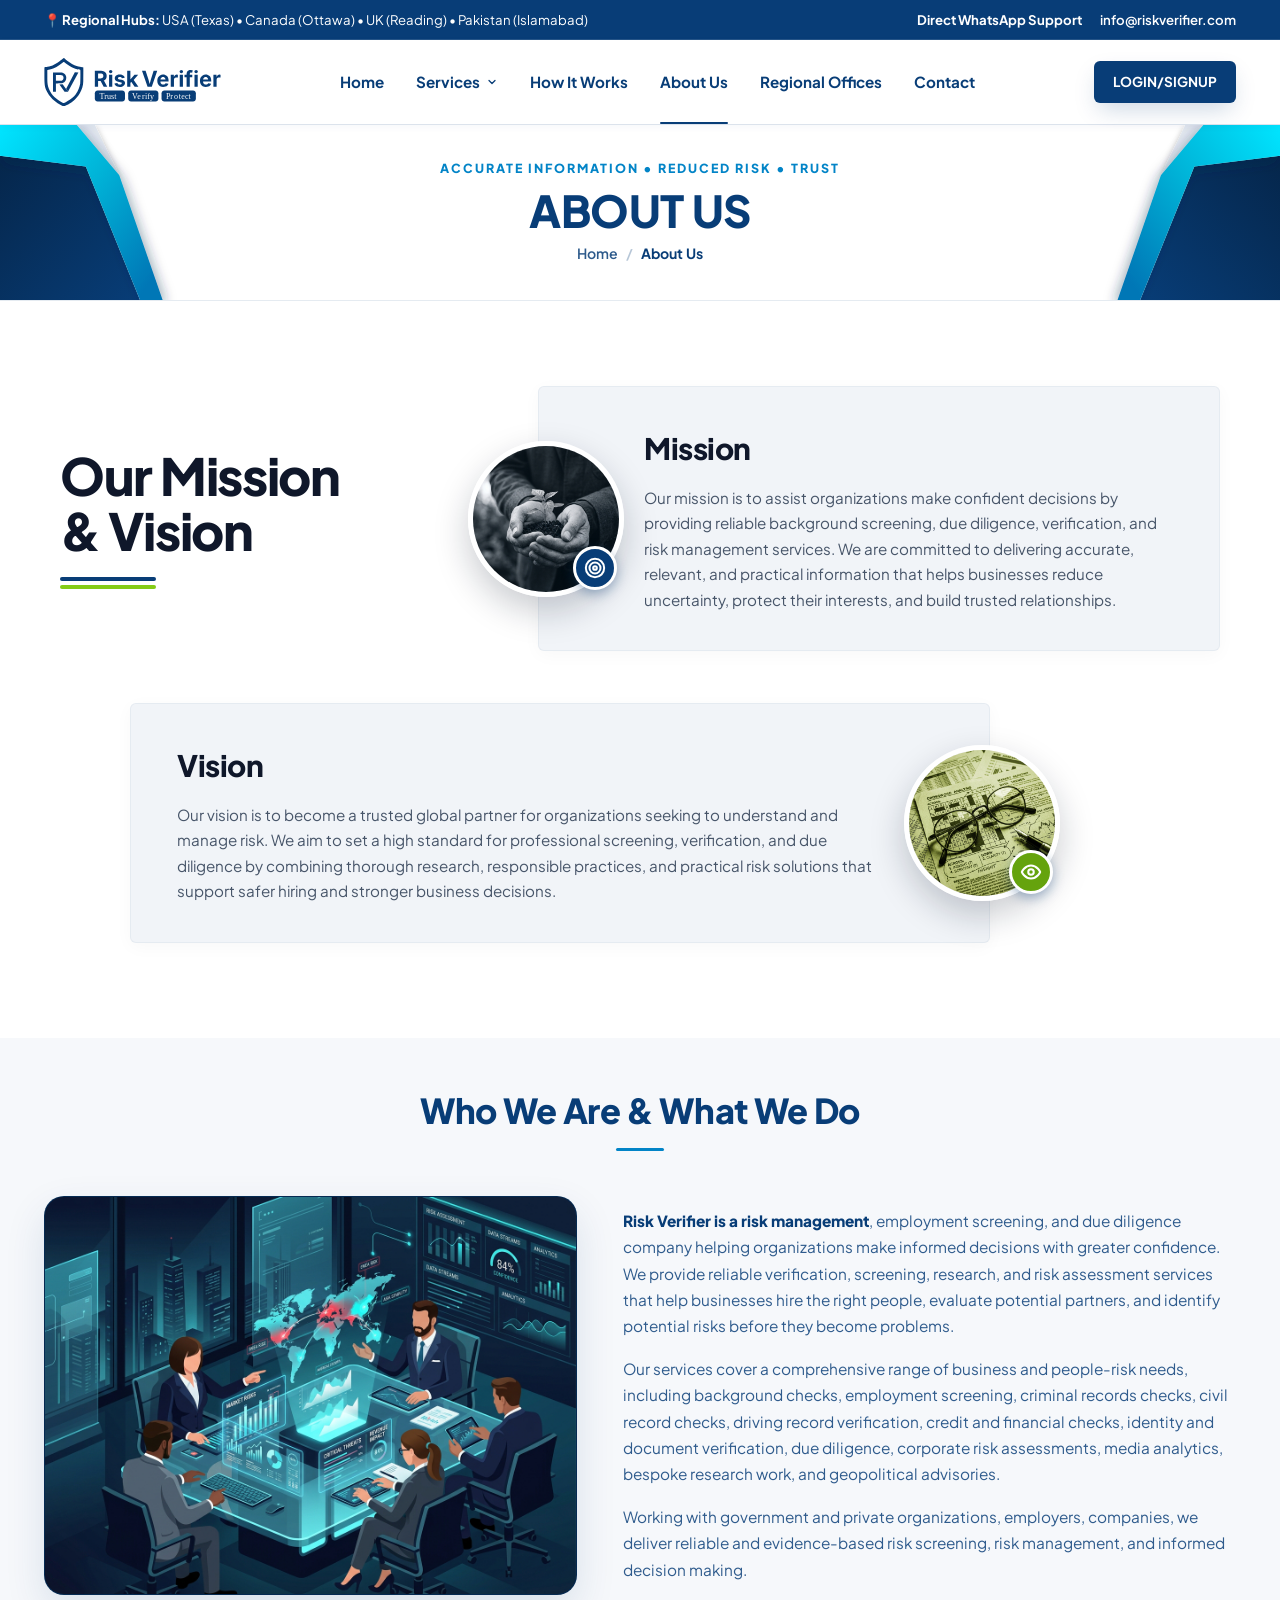
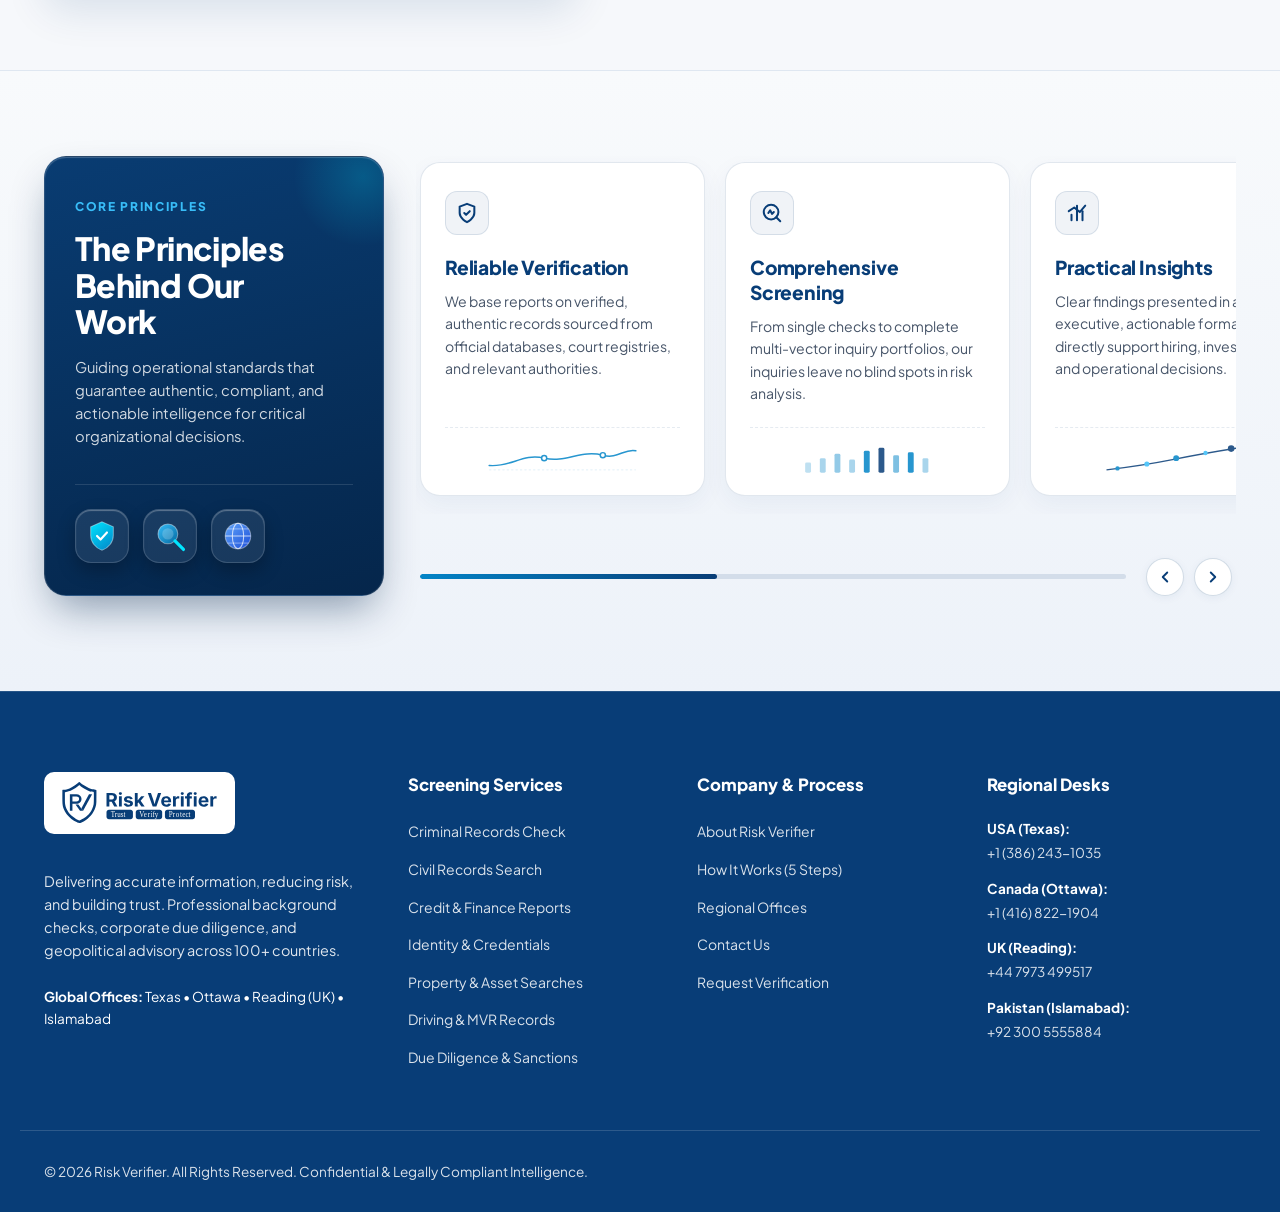
==== about.html @ 8dae5300 "DropDown Update" ====
<!DOCTYPE html>
<html lang="en">
<head>
  <meta charset="UTF-8">
  <meta name="viewport" content="width=device-width, initial-scale=1.0">
  <title>About Us – Risk Verifier</title>
  <meta name="description" content="Learn about Risk Verifier, a trusted provider of international background checks, due diligence, and risk management solutions across 100+ countries.">
  <link rel="preconnect" href="https://fonts.googleapis.com">
  <link rel="preconnect" href="https://fonts.gstatic.com" crossorigin>
  <link href="https://fonts.googleapis.com/css2?family=Plus+Jakarta+Sans:wght@400;500;600;700;800&family=Inter:wght@400;500;600;700&display=swap" rel="stylesheet">
  <link rel="stylesheet" href="css/style.css">
</head>
<body>

  <!-- Top Bar -->
  <aside class="top-bar">
    <div class="container top-bar-content">
      <div class="top-bar-offices">
        <span>📍 <strong>Regional Hubs:</strong> USA (Texas) • Canada (Ottawa) • UK (Reading) • Pakistan (Islamabad)</span>
      </div>
      <div class="top-bar-contact">
        <a href="https://wa.me/13862431035" target="_blank" class="top-bar-link whatsapp">Direct WhatsApp Support</a>
        <a href="mailto:info@riskverifier.com" class="top-bar-link">info@riskverifier.com</a>
      </div>
    </div>
  </aside>

  <!-- Header -->
  <header class="site-header">
    <div class="container nav-container">
      <a href="index.html" class="brand-logo" aria-label="Risk Verifier Home">
        <img src="assets/Logo.svg" alt="Risk Verifier" class="brand-logo-img">
      </a>

      <nav>
        <ul class="nav-menu" id="navMenu">
          <li><a href="index.html" class="nav-link">Home</a></li>
          <li class="has-dropdown mega-dropdown-parent">
            <a href="services.html" class="nav-link nav-link-dropdown-toggle" id="servicesDropdownToggle" aria-expanded="false" aria-haspopup="true">
              Services
              <svg class="nav-dropdown-arrow" width="12" height="12" viewBox="0 0 24 24" fill="none" stroke="currentColor" stroke-width="2.5" stroke-linecap="round" stroke-linejoin="round" aria-hidden="true"><polyline points="6 9 12 15 18 9"></polyline></svg>
            </a>
            <div class="mega-dropdown-menu" id="servicesMegaDropdown" role="region" aria-label="Services Menu">
              <div class="mega-dropdown-inner">
                <!-- Mega Menu Header -->
                <div class="mega-menu-top">
                  <h3 class="mega-menu-heading">Our Services</h3>
                  <p class="mega-menu-subheading">Direct-source background screening, corporate due diligence and risk intelligence across 100+ countries.</p>
                </div>

                <!-- Mega Menu Content Grid -->
                <div class="mega-menu-content">
                  <!-- 12 Service Cards Grid (4 Columns x 3 Rows) -->
                  <div class="mega-cards-grid">
                    <!-- 1. Criminal Records Check -->
                    <a href="services.html#criminal-records" class="mega-service-card" data-service="criminal-records">
                      <div class="mega-card-icon icon-indigo">
                        <svg width="20" height="20" viewBox="0 0 24 24" fill="none" stroke="currentColor" stroke-width="2" stroke-linecap="round" stroke-linejoin="round">
                          <path d="M12 22s8-4 8-10V5l-8-3-8 3v7c0 6 8 10 8 10z"></path>
                          <path d="M9 12l2 2 4-4"></path>
                        </svg>
                      </div>
                      <div class="mega-card-info">
                        <div class="mega-card-title">Criminal Records Check</div>
                      </div>
                    </a>

                    <!-- 2. Civil Records Search -->
                    <a href="services.html#civil-records" class="mega-service-card" data-service="civil-records">
                      <div class="mega-card-icon icon-amber">
                        <svg width="20" height="20" viewBox="0 0 24 24" fill="none" stroke="currentColor" stroke-width="2" stroke-linecap="round" stroke-linejoin="round">
                          <polygon points="12 2 2 7 12 12 22 7 12 2"></polygon>
                          <polyline points="2 17 12 22 22 17"></polyline>
                          <polyline points="2 12 12 17 22 12"></polyline>
                        </svg>
                      </div>
                      <div class="mega-card-info">
                        <div class="mega-card-title">Civil Records Search</div>
                      </div>
                    </a>

                    <!-- 3. Credit & Finance Reports -->
                    <a href="services.html#credit-finance" class="mega-service-card" data-service="credit-finance">
                      <div class="mega-card-icon icon-purple">
                        <svg width="20" height="20" viewBox="0 0 24 24" fill="none" stroke="currentColor" stroke-width="2" stroke-linecap="round" stroke-linejoin="round">
                          <line x1="12" y1="1" x2="12" y2="23"></line>
                          <path d="M17 5H9.5a3.5 3.5 0 0 0 0 7h5a3.5 3.5 0 0 1 0 7H6"></path>
                        </svg>
                      </div>
                      <div class="mega-card-info">
                        <div class="mega-card-title">Credit &amp; Finance Reports</div>
                      </div>
                    </a>

                    <!-- 4. Vital Records Verification -->
                    <a href="services.html#vital-records" class="mega-service-card" data-service="vital-records">
                      <div class="mega-card-icon icon-rose">
                        <svg width="20" height="20" viewBox="0 0 24 24" fill="none" stroke="currentColor" stroke-width="2" stroke-linecap="round" stroke-linejoin="round">
                          <path d="M14 2H6a2 2 0 0 0-2 2v16a2 2 0 0 0 2 2h12a2 2 0 0 0 2-2V8z"></path>
                          <polyline points="14 2 14 8 20 8"></polyline>
                          <path d="M12 18v-6"></path>
                          <path d="M9 15l3 3 3-3"></path>
                        </svg>
                      </div>
                      <div class="mega-card-info">
                        <div class="mega-card-title">Vital Records Verification</div>
                      </div>
                    </a>

                    <!-- 5. Identity & Credentials -->
                    <a href="services.html#identity-credentials" class="mega-service-card" data-service="identity-credentials">
                      <div class="mega-card-icon icon-sky">
                        <svg width="20" height="20" viewBox="0 0 24 24" fill="none" stroke="currentColor" stroke-width="2" stroke-linecap="round" stroke-linejoin="round">
                          <rect x="3" y="4" width="18" height="16" rx="3"></rect>
                          <circle cx="9" cy="10" r="2"></circle>
                          <line x1="15" y1="9" x2="15" y2="9.01"></line>
                          <line x1="15" y1="13" x2="15" y2="13.01"></line>
                          <path d="M6 16c1-1.5 2-2 3-2s2 .5 3 2"></path>
                        </svg>
                      </div>
                      <div class="mega-card-info">
                        <div class="mega-card-title">Identity &amp; Credentials</div>
                      </div>
                    </a>

                    <!-- 6. Property & Asset Searches -->
                    <a href="services.html#property-asset" class="mega-service-card" data-service="property-asset">
                      <div class="mega-card-icon icon-emerald">
                        <svg width="20" height="20" viewBox="0 0 24 24" fill="none" stroke="currentColor" stroke-width="2" stroke-linecap="round" stroke-linejoin="round">
                          <path d="M3 9l9-7 9 7v11a2 2 0 0 1-2 2H5a2 2 0 0 1-2-2z"></path>
                          <polyline points="9 22 9 12 15 12 15 22"></polyline>
                        </svg>
                      </div>
                      <div class="mega-card-info">
                        <div class="mega-card-title">Property &amp; Asset Searches</div>
                      </div>
                    </a>

                    <!-- 7. Driving & Motor Vehicle Records -->
                    <a href="services.html#driving-records" class="mega-service-card" data-service="driving-records">
                      <div class="mega-card-icon icon-blue">
                        <svg width="20" height="20" viewBox="0 0 24 24" fill="none" stroke="currentColor" stroke-width="2" stroke-linecap="round" stroke-linejoin="round">
                          <path d="M19 17h2c.6 0 1-.4 1-1v-3c0-.9-.7-1.7-1.5-1.9C18.7 10.6 16 10 16 10s-1.3-1.4-2.2-2.3c-.5-.4-1.1-.7-1.8-.7H5c-.6 0-1.1.4-1.4.9l-1.5 2.8C2.1 11.1 2 11.5 2 12v4c0 .6.4 1 1 1h2"></path>
                          <circle cx="7" cy="17" r="2"></circle>
                          <path d="M9 17h6"></path>
                          <circle cx="17" cy="17" r="2"></circle>
                        </svg>
                      </div>
                      <div class="mega-card-info">
                        <div class="mega-card-title">Driving &amp; MVR Records</div>
                      </div>
                    </a>

                    <!-- 8. Verifications & References -->
                    <a href="services.html#verifications-references" class="mega-service-card" data-service="verifications-references">
                      <div class="mega-card-icon icon-teal">
                        <svg width="20" height="20" viewBox="0 0 24 24" fill="none" stroke="currentColor" stroke-width="2" stroke-linecap="round" stroke-linejoin="round">
                          <path d="M16 21v-2a4 4 0 0 0-4-4H6a4 4 0 0 0-4 4v2"></path>
                          <circle cx="9" cy="7" r="4"></circle>
                          <polyline points="16 11 18 13 22 9"></polyline>
                        </svg>
                      </div>
                      <div class="mega-card-info">
                        <div class="mega-card-title">Verifications &amp; References</div>
                      </div>
                    </a>

                    <!-- 9. Due Diligence & Sanctions Screening -->
                    <a href="services.html#due-diligence" class="mega-service-card" data-service="due-diligence">
                      <div class="mega-card-icon icon-cyan">
                        <svg width="20" height="20" viewBox="0 0 24 24" fill="none" stroke="currentColor" stroke-width="2" stroke-linecap="round" stroke-linejoin="round">
                          <path d="M12 22s8-4 8-10V5l-8-3-8 3v7c0 6 8 10 8 10z"></path>
                          <line x1="12" y1="8" x2="12" y2="12"></line>
                          <line x1="12" y1="16" x2="12.01" y2="16"></line>
                        </svg>
                      </div>
                      <div class="mega-card-info">
                        <div class="mega-card-title">Due Diligence &amp; Sanctions</div>
                      </div>
                    </a>

                    <!-- 10. Media Analytics -->
                    <a href="services.html#media-analytics" class="mega-service-card" data-service="media-analytics">
                      <div class="mega-card-icon icon-orange">
                        <svg width="20" height="20" viewBox="0 0 24 24" fill="none" stroke="currentColor" stroke-width="2" stroke-linecap="round" stroke-linejoin="round">
                          <polyline points="22 12 18 12 15 21 9 3 6 12 2 12"></polyline>
                        </svg>
                      </div>
                      <div class="mega-card-info">
                        <div class="mega-card-title">Media Analytics</div>
                      </div>
                    </a>

                    <!-- 11. Bespoke Research -->
                    <a href="services.html#bespoke-research" class="mega-service-card" data-service="bespoke-research">
                      <div class="mega-card-icon icon-violet">
                        <svg width="20" height="20" viewBox="0 0 24 24" fill="none" stroke="currentColor" stroke-width="2" stroke-linecap="round" stroke-linejoin="round">
                          <circle cx="11" cy="11" r="8"></circle>
                          <line x1="21" y1="21" x2="16.65" y2="16.65"></line>
                          <line x1="11" y1="8" x2="11" y2="14"></line>
                          <line x1="8" y1="11" x2="14" y2="11"></line>
                        </svg>
                      </div>
                      <div class="mega-card-info">
                        <div class="mega-card-title">Bespoke Research</div>
                      </div>
                    </a>

                    <!-- 12. Geopolitical Advisory -->
                    <a href="services.html#geopolitical-advisory" class="mega-service-card" data-service="geopolitical-advisory">
                      <div class="mega-card-icon icon-pink">
                        <svg width="20" height="20" viewBox="0 0 24 24" fill="none" stroke="currentColor" stroke-width="2" stroke-linecap="round" stroke-linejoin="round">
                          <circle cx="12" cy="12" r="10"></circle>
                          <line x1="2" y1="12" x2="22" y2="12"></line>
                          <path d="M12 2a15.3 15.3 0 0 1 4 10 15.3 15.3 0 0 1-4 10 15.3 15.3 0 0 1-4-10 15.3 15.3 0 0 1 4-10z"></path>
                        </svg>
                      </div>
                      <div class="mega-card-info">
                        <div class="mega-card-title">Geopolitical Advisory</div>
                      </div>
                    </a>
                  </div>
                </div>
              </div>
            </div>
          </li>
          <li><a href="how-it-works.html" class="nav-link">How It Works</a></li>
          <li><a href="about.html" class="nav-link active">About Us</a></li>
          <li><a href="index.html#offices" class="nav-link">Regional Offices</a></li>
          <li><a href="contact.html" class="nav-link">Contact</a></li>
        </ul>
      </nav>

      <div class="nav-actions">
        <a href="login.html" class="btn btn-primary btn-sm">LOGIN/SIGNUP</a>
        <button class="mobile-toggle" id="mobileNavToggle" aria-label="Toggle navigation menu">
          <svg width="24" height="24" viewBox="0 0 24 24" fill="none" stroke="currentColor" stroke-width="2"><line x1="3" y1="12" x2="21" y2="12"></line><line x1="3" y1="6" x2="21" y2="6"></line><line x1="3" y1="18" x2="21" y2="18"></line></svg>
        </button>
      </div>
    </div>
  </header>

  <main>
    <!-- Vector Header Banner -->
    <section class="vector-header-banner">
      <!-- Left Vector Wing -->
      <div class="banner-vector-left" aria-hidden="true">
        <svg viewBox="0 0 340 160" preserveAspectRatio="none" fill="none" xmlns="http://www.w3.org/2000/svg">
          <defs>
            <linearGradient id="cyanGradL" x1="0%" y1="0%" x2="100%" y2="80%">
              <stop offset="0%" stop-color="#00e5ff" />
              <stop offset="50%" stop-color="#00b4d8" />
              <stop offset="100%" stop-color="#0077b6" />
            </linearGradient>
            <linearGradient id="navyGradL" x1="0%" y1="0%" x2="100%" y2="100%">
              <stop offset="0%" stop-color="#05264b" />
              <stop offset="100%" stop-color="#083d77" />
            </linearGradient>
            <filter id="vectorDropShadowL" x="-30%" y="-30%" width="160%" height="160%">
              <feDropShadow dx="5" dy="4" stdDeviation="6" flood-color="#05264b" flood-opacity="0.35" />
            </filter>
            <filter id="bevelShadowL" x="-20%" y="-20%" width="140%" height="140%">
              <feDropShadow dx="2" dy="2" stdDeviation="3" flood-color="#000000" flood-opacity="0.18" />
            </filter>
          </defs>
          <path d="M 0 28 L 95 38 L 155 160 L 0 160 Z" fill="url(#navyGradL)" />
          <path d="M 70 0 L 105 0 L 132 46 L 95 38 Z" fill="#e2e8f0" filter="url(#bevelShadowL)" />
          <path d="M 0 0 L 85 0 L 132 46 L 180 160 L 155 160 L 95 38 L 0 28 Z" fill="url(#cyanGradL)" filter="url(#vectorDropShadowL)" />
        </svg>
      </div>

      <!-- Center Text Content -->
      <div class="banner-content-box">
        <span class="banner-tagline">ACCURATE INFORMATION &bull; REDUCED RISK &bull; TRUST</span>
        <h1 class="banner-title">ABOUT US</h1>
        <div class="banner-breadcrumb">
          <a href="index.html">Home</a>
          <span class="sep">/</span>
          <span class="current">About Us</span>
        </div>
      </div>

      <!-- Right Vector Wing -->
      <div class="banner-vector-right" aria-hidden="true">
        <svg viewBox="0 0 340 160" preserveAspectRatio="none" fill="none" xmlns="http://www.w3.org/2000/svg">
          <defs>
            <linearGradient id="cyanGradR" x1="0%" y1="0%" x2="100%" y2="80%">
              <stop offset="0%" stop-color="#00e5ff" />
              <stop offset="50%" stop-color="#00b4d8" />
              <stop offset="100%" stop-color="#0077b6" />
            </linearGradient>
            <linearGradient id="navyGradR" x1="0%" y1="0%" x2="100%" y2="100%">
              <stop offset="0%" stop-color="#05264b" />
              <stop offset="100%" stop-color="#083d77" />
            </linearGradient>
            <filter id="vectorDropShadowR" x="-30%" y="-30%" width="160%" height="160%">
              <feDropShadow dx="5" dy="4" stdDeviation="6" flood-color="#05264b" flood-opacity="0.35" />
            </filter>
            <filter id="bevelShadowR" x="-20%" y="-20%" width="140%" height="140%">
              <feDropShadow dx="2" dy="2" stdDeviation="3" flood-color="#000000" flood-opacity="0.18" />
            </filter>
          </defs>
          <path d="M 0 28 L 95 38 L 155 160 L 0 160 Z" fill="url(#navyGradR)" />
          <path d="M 70 0 L 105 0 L 132 46 L 95 38 Z" fill="#e2e8f0" filter="url(#bevelShadowR)" />
          <path d="M 0 0 L 85 0 L 132 46 L 180 160 L 155 160 L 95 38 L 0 28 Z" fill="url(#cyanGradR)" filter="url(#vectorDropShadowR)" />
        </svg>
      </div>
    </section>

    <!-- Our Mission & Vision Section (Matching Reference Design) -->
    <section class="about-mission-vision-section">
      <div class="container">
        <div class="mv-grid-layout">
          
          <!-- Top Row: Title on Left, Mission Card on Right -->
          <div class="mv-top-row">
            <!-- Left: Title Block -->
            <div class="mv-title-block">
              <h2 class="mv-heading">Our Mission<br>&amp; Vision</h2>
              <div class="mv-accent-bars">
                <span class="mv-bar-navy"></span>
                <span class="mv-bar-green"></span>
              </div>
            </div>

            <!-- Right: Mission Card (Circle on Left, Text on Right) -->
            <div class="mv-card mv-card-mission">
              <div class="mv-circle-wrap">
                <img src="assets/mission-circle.jpg" alt="Our Mission" class="mv-circle-img">
                <div class="mv-circle-icon-badge" title="Mission">
                  <svg width="22" height="22" viewBox="0 0 24 24" fill="none" stroke="currentColor" stroke-width="2.2" stroke-linecap="round" stroke-linejoin="round">
                    <circle cx="12" cy="12" r="10"></circle>
                    <circle cx="12" cy="12" r="6"></circle>
                    <circle cx="12" cy="12" r="2"></circle>
                  </svg>
                </div>
              </div>
              <div class="mv-card-body">
                <h3 class="mv-card-title">Mission</h3>
                <p class="mv-card-desc">
                  Our mission is to assist organizations make confident decisions by providing reliable background screening, due diligence, verification, and risk management services. We are committed to delivering accurate, relevant, and practical information that helps businesses reduce uncertainty, protect their interests, and build trusted relationships.
                </p>
              </div>
            </div>
          </div>

          <!-- Bottom Row: Vision Card (Text on Left, Circle on Right) -->
          <div class="mv-bottom-row">
            <div class="mv-card mv-card-vision">
              <div class="mv-card-body">
                <h3 class="mv-card-title">Vision</h3>
                <p class="mv-card-desc">
                  Our vision is to become a trusted global partner for organizations seeking to understand and manage risk. We aim to set a high standard for professional screening, verification, and due diligence by combining thorough research, responsible practices, and practical risk solutions that support safer hiring and stronger business decisions.
                </p>
              </div>
              <div class="mv-circle-wrap">
                <img src="assets/vision-circle.jpg" alt="Our Vision" class="mv-circle-img">
                <div class="mv-circle-icon-badge badge-green" title="Vision">
                  <svg width="22" height="22" viewBox="0 0 24 24" fill="none" stroke="currentColor" stroke-width="2.2" stroke-linecap="round" stroke-linejoin="round">
                    <path d="M2 12s3-7 10-7 10 7 10 7-3 7-10 7-10-7-10-7Z"></path>
                    <circle cx="12" cy="12" r="3"></circle>
                  </svg>
                </div>
              </div>
            </div>
          </div>

        </div>
      </div>
    </section>

    <!-- Who We Are & What We Do -->
    <section class="about-who-section">
      <div class="container">
        <div class="about-who-title-wrap">
          <h2 class="about-who-title">Who We Are & What We Do</h2>
          <div class="about-title-underline"></div>
        </div>

        <div class="about-who-grid">
          <!-- Left: High-Tech Intelligence Image -->
          <div class="about-image-card">
            <img src="assets/about-team.jpg" alt="Risk Verifier Corporate Intelligence Analysts" class="about-team-image">
          </div>

          <!-- Right: Text Content -->
          <div class="about-who-content">
            <p class="about-who-p">
              <strong>Risk Verifier is a risk management</strong>, employment screening, and due diligence company helping organizations make informed decisions with greater confidence. We provide reliable verification, screening, research, and risk assessment services that help businesses hire the right people, evaluate potential partners, and identify potential risks before they become problems.
            </p>
            <p class="about-who-p">
              Our services cover a comprehensive range of business and people-risk needs, including background checks, employment screening, criminal records checks, civil record checks, driving record verification, credit and financial checks, identity and document verification, due diligence, corporate risk assessments, media analytics, bespoke research work, and geopolitical advisories.
            </p>
            <p class="about-who-p">
              Working with government and private organizations, employers, companies, we deliver reliable and evidence-based risk screening, risk management, and informed decision making.
            </p>
          </div>
        </div>
      </div>
    </section>

    <!-- The Principles Behind Our Work - Interactive Hero Panel & Horizontal Carousel -->
    <section class="about-principles-section" id="principles-carousel-section">
      <div class="container">
        <div class="principles-layout">
          <!-- Left: Fixed/Hero Blue Panel matching reference image -->
          <div class="principles-hero-panel">
            <div class="principles-hero-top">
              <span class="principles-hero-badge">Core Principles</span>
              <h2 class="principles-hero-title">
                The Principles<br>
                Behind Our<br>
                Work
              </h2>
              <p class="principles-hero-subtitle">
                Guiding operational standards that guarantee authentic, compliant, and actionable intelligence for critical organizational decisions.
              </p>
            </div>

            <!-- Bottom 3D Security Isometric Badges matching reference screenshot -->
            <div class="principles-hero-badges" aria-hidden="true">
              <!-- Shield Isometric -->
              <div class="hero-3d-badge" title="Verified Security">
                <svg viewBox="0 0 48 48" fill="none" class="badge-3d-svg">
                  <path d="M24 4L8 11V23C8 32.5 14.8 41.3 24 44C33.2 41.3 40 32.5 40 23V11L24 4Z" fill="url(#heroShieldGrad)" stroke="rgba(255,255,255,0.4)" stroke-width="1.5" />
                  <path d="M17 24L22 29L31 19" stroke="#ffffff" stroke-width="3" stroke-linecap="round" stroke-linejoin="round" />
                  <defs>
                    <linearGradient id="heroShieldGrad" x1="8" y1="4" x2="40" y2="44" gradientUnits="userSpaceOnUse">
                      <stop stop-color="#00e5ff" />
                      <stop offset="1" stop-color="#0284c7" />
                    </linearGradient>
                  </defs>
                </svg>
              </div>

              <!-- Search Node Isometric -->
              <div class="hero-3d-badge" title="Direct Investigation">
                <svg viewBox="0 0 48 48" fill="none" class="badge-3d-svg">
                  <circle cx="21" cy="21" r="14" fill="url(#heroSearchGrad)" stroke="rgba(255,255,255,0.4)" stroke-width="1.5" />
                  <circle cx="21" cy="21" r="8" fill="rgba(255,255,255,0.2)" />
                  <line x1="31" y1="31" x2="43" y2="43" stroke="#00e5ff" stroke-width="4.5" stroke-linecap="round" />
                  <defs>
                    <linearGradient id="heroSearchGrad" x1="7" y1="7" x2="35" y2="35" gradientUnits="userSpaceOnUse">
                      <stop stop-color="#38bdf8" />
                      <stop offset="1" stop-color="#0369a1" />
                    </linearGradient>
                  </defs>
                </svg>
              </div>

              <!-- Global Grid Isometric -->
              <div class="hero-3d-badge" title="Global Scope">
                <svg viewBox="0 0 48 48" fill="none" class="badge-3d-svg">
                  <circle cx="24" cy="24" r="18" fill="url(#heroGlobeGrad)" stroke="rgba(255,255,255,0.4)" stroke-width="1.5" />
                  <ellipse cx="24" cy="24" rx="8" ry="18" stroke="rgba(255,255,255,0.7)" stroke-width="1.5" />
                  <line x1="6" y1="24" x2="42" y2="24" stroke="rgba(255,255,255,0.7)" stroke-width="1.5" />
                  <line x1="9" y1="14" x2="39" y2="14" stroke="rgba(255,255,255,0.5)" stroke-width="1.2" />
                  <line x1="9" y1="34" x2="39" y2="34" stroke="rgba(255,255,255,0.5)" stroke-width="1.2" />
                  <defs>
                    <linearGradient id="heroGlobeGrad" x1="6" y1="6" x2="42" y2="42" gradientUnits="userSpaceOnUse">
                      <stop stop-color="#60a5fa" />
                      <stop offset="1" stop-color="#1d4ed8" />
                    </linearGradient>
                  </defs>
                </svg>
              </div>
            </div>
          </div>

          <!-- Right: Horizontal Carousel Container with Track & Controls -->
          <div class="principles-carousel-wrapper">
            <!-- Scroll Viewport (Mouse drag, wheel, touch enabled) -->
            <div class="principles-carousel-viewport" id="principlesViewport" tabindex="0" role="region" aria-label="Principles Carousel">
              <div class="principles-carousel-track" id="principlesTrack">
                <!-- Card 1: Reliable Verification -->
                <div class="principle-carousel-card">
                  <div class="principle-card-icon">
                    <svg width="22" height="22" viewBox="0 0 24 24" fill="none" stroke="currentColor" stroke-width="2.2" stroke-linecap="round" stroke-linejoin="round">
                      <path d="M12 22s8-4 8-10V5l-8-3-8 3v7c0 6 8 10 8 10z"></path>
                      <polyline points="9 12 11 14 15 10"></polyline>
                    </svg>
                  </div>
                  <h3 class="principle-card-title">Reliable Verification</h3>
                  <p class="principle-card-desc">
                    We base reports on verified, authentic records sourced from official databases, court registries, and relevant authorities.
                  </p>
                  <!-- Bottom Tech Telemetry Waveform matching reference image -->
                  <div class="principle-card-chart" aria-hidden="true">
                    <svg viewBox="0 0 200 45" fill="none" class="chart-mini-svg">
                      <path d="M0 32 C30 35, 45 15, 75 22 C105 29, 125 10, 155 18 C175 24, 185 8, 200 12" stroke="#0284c7" stroke-width="2" stroke-linecap="round" />
                      <circle cx="75" cy="22" r="3.5" fill="#ffffff" stroke="#0284c7" stroke-width="2" />
                      <circle cx="155" cy="18" r="3.5" fill="#ffffff" stroke="#0284c7" stroke-width="2" />
                      <path d="M0 38 L200 38" stroke="rgba(2, 132, 199, 0.2)" stroke-dasharray="3 3" />
                    </svg>
                  </div>
                </div>

                <!-- Card 2: Comprehensive Screening -->
                <div class="principle-carousel-card">
                  <div class="principle-card-icon">
                    <svg width="22" height="22" viewBox="0 0 24 24" fill="none" stroke="currentColor" stroke-width="2.2" stroke-linecap="round" stroke-linejoin="round">
                      <circle cx="11" cy="11" r="8"></circle>
                      <line x1="21" y1="21" x2="16.65" y2="16.65"></line>
                      <path d="M8 12l2-3 2 4 2-2"></path>
                    </svg>
                  </div>
                  <h3 class="principle-card-title">Comprehensive Screening</h3>
                  <p class="principle-card-desc">
                    From single checks to complete multi-vector inquiry portfolios, our inquiries leave no blind spots in risk analysis.
                  </p>
                  <!-- Bottom Bar Telemetry matching reference image -->
                  <div class="principle-card-chart" aria-hidden="true">
                    <svg viewBox="0 0 200 45" fill="none" class="chart-mini-svg">
                      <rect x="15" y="28" width="8" height="14" rx="2" fill="rgba(2,132,199,0.3)" />
                      <rect x="35" y="22" width="8" height="20" rx="2" fill="rgba(2,132,199,0.4)" />
                      <rect x="55" y="16" width="8" height="26" rx="2" fill="rgba(2,132,199,0.5)" />
                      <rect x="75" y="24" width="8" height="18" rx="2" fill="rgba(2,132,199,0.4)" />
                      <rect x="95" y="12" width="8" height="30" rx="2" fill="#0284c7" />
                      <rect x="115" y="8" width="8" height="34" rx="2" fill="#083d77" />
                      <rect x="135" y="18" width="8" height="24" rx="2" fill="rgba(2,132,199,0.6)" />
                      <rect x="155" y="14" width="8" height="28" rx="2" fill="#0284c7" />
                      <rect x="175" y="22" width="8" height="20" rx="2" fill="rgba(2,132,199,0.4)" />
                    </svg>
                  </div>
                </div>

                <!-- Card 3: Practical Insights -->
                <div class="principle-carousel-card">
                  <div class="principle-card-icon">
                    <svg width="22" height="22" viewBox="0 0 24 24" fill="none" stroke="currentColor" stroke-width="2.2" stroke-linecap="round" stroke-linejoin="round">
                      <line x1="18" y1="20" x2="18" y2="10"></line>
                      <line x1="12" y1="20" x2="12" y2="4"></line>
                      <line x1="6" y1="20" x2="6" y2="14"></line>
                      <path d="M3 10l6-4 6 5 6-7"></path>
                    </svg>
                  </div>
                  <h3 class="principle-card-title">Practical Insights</h3>
                  <p class="principle-card-desc">
                    Clear findings presented in an executive, actionable format to directly support hiring, investment, and operational decisions.
                  </p>
                  <!-- Bottom Scatter Trend Line matching reference image -->
                  <div class="principle-card-chart" aria-hidden="true">
                    <svg viewBox="0 0 200 45" fill="none" class="chart-mini-svg">
                      <path d="M10 38 Q60 32, 100 24 T190 8" stroke="#083d77" stroke-width="2" fill="none" />
                      <circle cx="25" cy="36" r="3" fill="#0284c7" />
                      <circle cx="65" cy="30" r="3.5" fill="#38bdf8" />
                      <circle cx="105" cy="22" r="4" fill="#0284c7" />
                      <circle cx="145" cy="15" r="3" fill="#38bdf8" />
                      <circle cx="180" cy="9" r="4.5" fill="#083d77" />
                    </svg>
                  </div>
                </div>

                <!-- Card 4: Strict Confidentiality -->
                <div class="principle-carousel-card">
                  <div class="principle-card-icon">
                    <svg width="22" height="22" viewBox="0 0 24 24" fill="none" stroke="currentColor" stroke-width="2.2" stroke-linecap="round" stroke-linejoin="round">
                      <rect x="3" y="11" width="18" height="11" rx="2" ry="2"></rect>
                      <path d="M7 11V7a5 5 0 0 1 10 0v4"></path>
                    </svg>
                  </div>
                  <h3 class="principle-card-title">Strict Confidentiality</h3>
                  <p class="principle-card-desc">
                    We handle client and subject data with utmost security, strict encryption, and in strict compliance with global privacy regulations.
                  </p>
                  <!-- Bottom Cryptographic Wave matching reference image -->
                  <div class="principle-card-chart" aria-hidden="true">
                    <svg viewBox="0 0 200 45" fill="none" class="chart-mini-svg">
                      <path d="M5 25 Q35 5, 65 25 T125 25 T185 25" stroke="#0284c7" stroke-width="2" stroke-dasharray="4 2" />
                      <circle cx="65" cy="25" r="4" fill="#083d77" />
                      <circle cx="125" cy="25" r="4" fill="#0284c7" />
                      <circle cx="185" cy="25" r="4" fill="#083d77" />
                    </svg>
                  </div>
                </div>

                <!-- Card 5: Business-Focused Approach -->
                <div class="principle-carousel-card">
                  <div class="principle-card-icon">
                    <svg width="22" height="22" viewBox="0 0 24 24" fill="none" stroke="currentColor" stroke-width="2.2" stroke-linecap="round" stroke-linejoin="round">
                      <rect x="2" y="7" width="20" height="14" rx="2" ry="2"></rect>
                      <path d="M16 7V5a2 2 0 0 0-2-2h-4a2 2 0 0 0-2 2v2"></path>
                      <line x1="12" y1="12" x2="12.01" y2="12"></line>
                    </svg>
                  </div>
                  <h3 class="principle-card-title">Business-Focused Approach</h3>
                  <p class="principle-card-desc">
                    Our solutions are designed around real-world business needs and commercial risk thresholds, not just data collection.
                  </p>
                  <!-- Bottom Strategy Trend Line -->
                  <div class="principle-card-chart" aria-hidden="true">
                    <svg viewBox="0 0 200 45" fill="none" class="chart-mini-svg">
                      <path d="M10 35 L50 25 L90 28 L130 15 L170 18 L195 6" stroke="#083d77" stroke-width="2" stroke-linecap="round" />
                      <circle cx="50" cy="25" r="3.5" fill="#0284c7" />
                      <circle cx="130" cy="15" r="3.5" fill="#0284c7" />
                      <circle cx="195" cy="6" r="4" fill="#083d77" />
                    </svg>
                  </div>
                </div>

                <!-- Card 6: Global Jurisdiction Scope -->
                <div class="principle-carousel-card">
                  <div class="principle-card-icon">
                    <svg width="22" height="22" viewBox="0 0 24 24" fill="none" stroke="currentColor" stroke-width="2.2" stroke-linecap="round" stroke-linejoin="round">
                      <circle cx="12" cy="12" r="10"></circle>
                      <line x1="2" y1="12" x2="22" y2="12"></line>
                      <path d="M12 2a15.3 15.3 0 0 1 4 10 15.3 15.3 0 0 1-4 10 15.3 15.3 0 0 1-4-10 15.3 15.3 0 0 1 4-10z"></path>
                    </svg>
                  </div>
                  <h3 class="principle-card-title">Global Jurisdiction Scope</h3>
                  <p class="principle-card-desc">
                    Active screening footprint across 100+ countries with localized expertise and on-the-ground capability.
                  </p>
                  <!-- Bottom Global Nodes -->
                  <div class="principle-card-chart" aria-hidden="true">
                    <svg viewBox="0 0 200 45" fill="none" class="chart-mini-svg">
                      <path d="M10 24 Q50 6, 100 24 T190 24" stroke="#0284c7" stroke-width="2" />
                      <circle cx="35" cy="16" r="3.5" fill="#38bdf8" />
                      <circle cx="100" cy="24" r="4.5" fill="#083d77" />
                      <circle cx="165" cy="16" r="3.5" fill="#38bdf8" />
                    </svg>
                  </div>
                </div>
              </div>
            </div>

            <!-- Bottom Progress Track & Navigation Arrows matching reference screenshot -->
            <div class="principles-carousel-controls">
              <div class="carousel-progress-track">
                <div class="carousel-progress-thumb" id="principlesProgressThumb"></div>
              </div>
              <div class="carousel-nav-arrows">
                <button type="button" class="carousel-arrow-btn" id="principlesPrevBtn" aria-label="Previous Slide">
                  <svg width="18" height="18" viewBox="0 0 24 24" fill="none" stroke="currentColor" stroke-width="2.5" stroke-linecap="round" stroke-linejoin="round">
                    <polyline points="15 18 9 12 15 6"></polyline>
                  </svg>
                </button>
                <button type="button" class="carousel-arrow-btn" id="principlesNextBtn" aria-label="Next Slide">
                  <svg width="18" height="18" viewBox="0 0 24 24" fill="none" stroke="currentColor" stroke-width="2.5" stroke-linecap="round" stroke-linejoin="round">
                    <polyline points="9 18 15 12 9 6"></polyline>
                  </svg>
                </button>
              </div>
            </div>
          </div>
        </div>
      </div>
    </section>
  </main>

  <!-- Corporate Footer -->
  <footer class="site-footer">
    <div class="container footer-grid">
      <div class="footer-brand">
        <div class="footer-logo-wrap">
          <img src="assets/Logo.svg" alt="Risk Verifier" class="brand-logo-img">
        </div>
        <p>
          Delivering accurate information, reducing risk, and building trust. Professional background checks, corporate due diligence, and geopolitical advisory across 100+ countries.
        </p>
        <div style="font-size:0.85rem; color:#ffffff;">
          <strong>Global Offices:</strong> Texas • Ottawa • Reading (UK) • Islamabad
        </div>
      </div>

      <div>
        <h4 class="footer-title">Screening Services</h4>
        <ul class="footer-links">
          <li><a href="services.html">Criminal Records Check</a></li>
          <li><a href="services.html">Civil Records Search</a></li>
          <li><a href="services.html">Credit & Finance Reports</a></li>
          <li><a href="services.html">Identity & Credentials</a></li>
          <li><a href="services.html">Property & Asset Searches</a></li>
          <li><a href="services.html">Driving & MVR Records</a></li>
          <li><a href="services.html">Due Diligence & Sanctions</a></li>
        </ul>
      </div>

      <div>
        <h4 class="footer-title">Company & Process</h4>
        <ul class="footer-links">
          <li><a href="about.html">About Risk Verifier</a></li>
          <li><a href="how-it-works.html">How It Works (5 Steps)</a></li>
          <li><a href="index.html#offices">Regional Offices</a></li>
          <li><a href="contact.html">Contact Us</a></li>
          <li><a href="index.html#quote-form-section">Request Verification</a></li>
        </ul>
      </div>

      <div>
        <h4 class="footer-title">Regional Desks</h4>
        <div class="footer-offices-list">
          <div class="footer-office-item">
            <strong>USA (Texas):</strong>
            <a href="tel:+13862431035">+1 (386) 243-1035</a>
          </div>
          <div class="footer-office-item">
            <strong>Canada (Ottawa):</strong>
            <a href="tel:+14168221904">+1 (416) 822-1904</a>
          </div>
          <div class="footer-office-item">
            <strong>UK (Reading):</strong>
            <a href="tel:+447973499517">+44 7973 499517</a>
          </div>
          <div class="footer-office-item">
            <strong>Pakistan (Islamabad):</strong>
            <a href="tel:+923005555884">+92 300 5555884</a>
          </div>
        </div>
      </div>
    </div>

    <div class="container footer-bottom">
      <div>© 2026 Risk Verifier. All Rights Reserved. Confidential & Legally Compliant Intelligence.</div>
    </div>
  </footer>

  <script src="js/main.js"></script>
</body>
</html>
---- css/style.css ----
/* ==========================================================================
   RISK VERIFIER - STRICT WHITE & BRAND BLUE (#083D77) DESIGN SYSTEM
   ========================================================================== */

:root {
  /* Strict 2-Tone Color System: Exact Brand Blue #083D77 & Pure White */
  --brand-blue: #083d77;
  --brand-blue-hover: #05264b;
  --brand-blue-dark: #05264b;
  --brand-blue-light: rgba(8, 61, 119, 0.05);
  --brand-blue-soft: rgba(8, 61, 119, 0.09);
  --brand-blue-border: rgba(8, 61, 119, 0.16);

  --bg-white: #ffffff;
  --bg-subtle: #ffffff;
  --bg-card: #ffffff;

  --text-white: #ffffff;
  --text-brand: #083d77;
  --text-primary: #083d77;
  --text-secondary: rgba(8, 61, 119, 0.78);
  --text-muted: rgba(8, 61, 119, 0.6);
  --text-light: rgba(8, 61, 119, 0.4);

  --border-light: rgba(8, 61, 119, 0.14);
  --border-focus: #083d77;
  --border-brand: #083d77;

  /* Shadows */
  --shadow-sm: 0 1px 3px rgba(8, 61, 119, 0.06);
  --shadow-md: 0 4px 14px rgba(8, 61, 119, 0.08);
  --shadow-lg: 0 12px 28px rgba(8, 61, 119, 0.1);
  --shadow-blue: 0 10px 25px -5px rgba(8, 61, 119, 0.22);
  --shadow-hover: 0 16px 36px -6px rgba(8, 61, 119, 0.16);

  /* Typography */
  --font-main: 'Plus Jakarta Sans', 'Inter', -apple-system, BlinkMacSystemFont, "Segoe UI", Roboto, sans-serif;

  /* Radius */
  --radius-sm: 6px;
  --radius-md: 10px;
  --radius-lg: 16px;
  --radius-xl: 24px;
  --radius-pill: 9999px;

  /* Transition */
  --transition-fast: 0.2s cubic-bezier(0.16, 1, 0.3, 1);
  --transition-smooth: 0.3s cubic-bezier(0.16, 1, 0.3, 1);
}

/* Base Reset */
*,
*::before,
*::after {
  box-sizing: border-box;
  margin: 0;
  padding: 0;
}

html {
  scroll-behavior: smooth;
  font-size: 16px;
  overflow-x: hidden;
  max-width: 100vw;
  width: 100%;
}

body {
  font-family: var(--font-main);
  background-color: var(--bg-white);
  color: var(--text-primary);
  line-height: 1.6;
  -webkit-font-smoothing: antialiased;
  -moz-osx-font-smoothing: grayscale;
  overflow-x: hidden;
  max-width: 100vw;
  width: 100%;
}

img,
svg {
  display: block;
  max-width: 100%;
}

a {
  color: inherit;
  text-decoration: none;
  transition: color var(--transition-fast);
}

button,
input,
textarea,
select {
  font-family: inherit;
  font-size: inherit;
}

/* Layout Utilities */
.container {
  width: 100%;
  max-width: 1240px;
  margin: 0 auto;
  padding: 0 24px;
}

@media (max-width: 480px) {
  .container {
    padding: 0 16px;
  }
}

.section {
  padding: 90px 0;
  position: relative;
}

.section-subtle {
  background-color: #ffffff;
  border-top: 1px solid var(--border-light);
  border-bottom: 1px solid var(--border-light);
}

.section-white {
  background-color: #ffffff;
}

.section-blue-tint {
  background-color: rgba(8, 61, 119, 0.03);
  border-bottom: 1px solid var(--border-light);
}

/* Section Header */
.section-header {
  text-align: center;
  max-width: 740px;
  margin: 0 auto 56px auto;
}

.badge {
  display: inline-flex;
  align-items: center;
  gap: 8px;
  padding: 0;
  background: transparent;
  border: none;
  border-radius: 0;
  box-shadow: none;
  font-size: 0.8rem;
  font-weight: 800;
  letter-spacing: 0.12em;
  text-transform: uppercase;
  margin-bottom: 12px;
}

.badge-blue {
  background: transparent;
  color: #0284c7;
  border: none;
}

.badge-white {
  background: transparent;
  color: #38bdf8;
  border: none;
  box-shadow: none;
}

.section-title {
  font-size: 2.35rem;
  font-weight: 800;
  line-height: 1.25;
  color: var(--brand-blue);
  margin-bottom: 16px;
  letter-spacing: -0.02em;
}

.section-subtitle {
  font-size: 1.1rem;
  color: var(--text-secondary);
  line-height: 1.6;
}

/* Buttons */
.btn {
  display: inline-flex;
  align-items: center;
  justify-content: center;
  gap: 10px;
  padding: 13px 26px;
  font-weight: 700;
  font-size: 0.95rem;
  border-radius: var(--radius-md);
  border: 1px solid transparent;
  cursor: pointer;
  transition: all var(--transition-smooth);
  text-align: center;
  white-space: nowrap;
}

.btn-primary {
  background-color: var(--brand-blue);
  color: #ffffff;
  box-shadow: var(--shadow-blue);
}

.btn-primary:hover {
  background-color: var(--brand-blue-hover);
  transform: translateY(-2px);
  box-shadow: 0 14px 28px -5px rgba(8, 61, 119, 0.35);
}

.btn-outline {
  background-color: transparent;
  color: var(--brand-blue);
  border: 2px solid var(--brand-blue);
  transition: all var(--transition-fast);
}

.btn-outline:hover {
  background-color: var(--brand-blue) !important;
  color: #ffffff !important;
  border-color: var(--brand-blue) !important;
}

.btn-white {
  background-color: #ffffff;
  color: var(--brand-blue);
  border: 1px solid var(--border-light);
  box-shadow: var(--shadow-md);
}

.btn-white:hover {
  background-color: rgba(8, 61, 119, 0.05);
  transform: translateY(-2px);
}

.btn-sm {
  padding: 9px 18px;
  font-size: 0.85rem;
  border-radius: var(--radius-sm);
}

.btn-lg {
  padding: 16px 32px;
  font-size: 1.05rem;
  border-radius: var(--radius-md);
}

/* ==========================================================================
   TOP BAR (Strict White & #083D77)
   ========================================================================== */
.top-bar {
  background-color: var(--brand-blue);
  color: #ffffff;
  font-size: 0.825rem;
  padding: 9px 0;
  border-bottom: 1px solid rgba(255, 255, 255, 0.12);
}

.top-bar-content {
  display: flex;
  align-items: center;
  justify-content: space-between;
  flex-wrap: wrap;
  gap: 12px;
}

.top-bar-offices {
  display: flex;
  align-items: center;
  gap: 16px;
  flex-wrap: wrap;
  color: #ffffff;
}

.top-bar-offices strong {
  color: #ffffff;
  font-weight: 700;
}

.top-bar-contact {
  display: flex;
  align-items: center;
  gap: 18px;
}

.top-bar-link {
  color: #ffffff;
  display: inline-flex;
  align-items: center;
  gap: 6px;
  font-weight: 600;
  transition: opacity var(--transition-fast);
}

.top-bar-link:hover {
  opacity: 0.85;
}

.top-bar-link.whatsapp {
  color: #ffffff;
  font-weight: 700;
}

@media (max-width: 640px) {
  .top-bar-offices {
    display: none;
  }
  .top-bar-content {
    justify-content: center;
  }
}

/* ==========================================================================
   HEADER & NAVBAR
   ========================================================================== */
.site-header {
  position: sticky;
  top: 0;
  background-color: rgba(255, 255, 255, 0.98);
  backdrop-filter: blur(12px);
  -webkit-backdrop-filter: blur(12px);
  z-index: 1000;
  border-bottom: 1px solid var(--border-light);
  box-shadow: 0 2px 8px rgba(8, 61, 119, 0.04);
}

.nav-container {
  position: relative;
  display: flex;
  align-items: center;
  justify-content: space-between;
  height: 84px;
}

.brand-logo {
  display: flex;
  align-items: center;
  text-decoration: none;
}

.brand-logo-img {
  height: 48px;
  width: auto;
  max-width: 210px;
  object-fit: contain;
}

.nav-container > nav {
  height: 100%;
  display: flex;
  align-items: center;
}

.nav-menu {
  display: flex;
  align-items: center;
  gap: 32px;
  list-style: none;
  height: 100%;
}

.nav-menu > li {
  display: flex;
  align-items: center;
  height: 100%;
}

.nav-link {
  font-weight: 700;
  font-size: 0.95rem;
  color: var(--brand-blue);
  position: relative;
  padding: 0;
  height: 100%;
  display: inline-flex;
  align-items: center;
  transition: color var(--transition-fast);
}

.nav-link:hover,
.nav-link.active {
  color: var(--brand-blue);
}

.nav-link.active::after {
  content: '';
  position: absolute;
  bottom: 0;
  left: 0;
  width: 100%;
  height: 2.5px;
  background-color: var(--brand-blue);
  border-radius: 2px;
}

/* ==========================================================================
   SERVICES MEGA DROPDOWN (BELLBEE STYLE)
   ========================================================================== */
.mega-dropdown-parent {
  position: static;
  height: 100%;
  display: flex;
  align-items: center;
}

.nav-dropdown-arrow {
  margin-left: 6px;
  transition: transform 0.25s cubic-bezier(0.16, 1, 0.3, 1);
  vertical-align: middle;
  flex-shrink: 0;
}

.mega-dropdown-parent:not(.dropdown-closed):hover .nav-dropdown-arrow,
.mega-dropdown-parent.active .nav-dropdown-arrow,
.mega-dropdown-parent.is-open:not(.dropdown-closed) .nav-dropdown-arrow {
  transform: rotate(180deg);
}

.mega-dropdown-parent.dropdown-closed .nav-dropdown-arrow {
  transform: rotate(0deg) !important;
}

.mega-dropdown-menu {
  position: absolute;
  top: 100%;
  left: 50%;
  transform: translateX(-50%);
  width: calc(100% - 32px);
  max-width: 1100px;
  background: #ffffff;
  border-radius: 0 0 22px 22px;
  border: 1px solid rgba(8, 61, 119, 0.1);
  border-top: none;
  box-shadow: 0 24px 60px -12px rgba(8, 61, 119, 0.16), 0 10px 24px -6px rgba(8, 61, 119, 0.06);
  padding: 30px 32px 32px;
  opacity: 0;
  visibility: hidden;
  pointer-events: none;
  transition: opacity 0.2s cubic-bezier(0.16, 1, 0.3, 1), visibility 0.2s;
  z-index: 1200;
}

/* Invisible bridge between nav item and dropdown */
.mega-dropdown-menu::before {
  content: '';
  position: absolute;
  top: -30px;
  left: 0;
  right: 0;
  height: 30px;
  background: transparent;
  pointer-events: auto;
}

.mega-dropdown-parent:not(.dropdown-closed):hover .mega-dropdown-menu,
.mega-dropdown-parent.is-open:not(.dropdown-closed) .mega-dropdown-menu {
  opacity: 1;
  visibility: visible;
  pointer-events: auto;
}

.mega-dropdown-parent.dropdown-closed .mega-dropdown-menu {
  opacity: 0 !important;
  visibility: hidden !important;
  pointer-events: none !important;
}

.mega-menu-top {
  margin-bottom: 24px;
  text-align: left;
}

.mega-menu-heading {
  font-size: 1.55rem;
  font-weight: 800;
  color: #0f172a;
  letter-spacing: -0.02em;
  line-height: 1.2;
  margin-bottom: 6px;
}

.mega-menu-subheading {
  font-size: 0.92rem;
  color: #64748b;
  font-weight: 500;
  line-height: 1.45;
  margin: 0;
}

.mega-menu-content {
  display: block;
  width: 100%;
}

/* 12 Service Cards Grid (4 Columns on Desktop, 3 on Medium, 2 on Tablet, 1 on Mobile) */
.mega-cards-grid {
  display: grid;
  grid-template-columns: repeat(4, 1fr);
  gap: 12px;
}

@media (max-width: 1100px) {
  .mega-cards-grid {
    grid-template-columns: repeat(3, 1fr);
  }
}

@media (max-width: 820px) {
  .mega-cards-grid {
    grid-template-columns: repeat(2, 1fr);
  }
}

.mega-service-card {
  display: flex;
  align-items: center;
  gap: 12px;
  padding: 12px 14px;
  background: #ffffff;
  border: 1px solid rgba(8, 61, 119, 0.06);
  border-radius: 14px;
  text-decoration: none;
  transition: all 0.22s cubic-bezier(0.16, 1, 0.3, 1);
  cursor: pointer;
  min-height: 56px;
}

.mega-service-card:hover {
  background: #f8fafc;
  border-color: rgba(8, 61, 119, 0.18);
  transform: translateY(-2px);
  box-shadow: 0 8px 20px -4px rgba(8, 61, 119, 0.08);
}

.mega-card-icon {
  width: 40px;
  height: 40px;
  min-width: 40px;
  border-radius: 11px;
  display: flex;
  align-items: center;
  justify-content: center;
  flex-shrink: 0;
  transition: transform 0.2s ease;
}

.mega-service-card:hover .mega-card-icon {
  transform: scale(1.08);
}

/* Color palettes matching reference image and new service icons */
.mega-card-icon.icon-indigo {
  background-color: #eef2ff;
  color: #4f46e5;
}

.mega-card-icon.icon-amber {
  background-color: #fff7ed;
  color: #ea580c;
}

.mega-card-icon.icon-purple {
  background-color: #f5f3ff;
  color: #7c3aed;
}

.mega-card-icon.icon-rose {
  background-color: #fff1f2;
  color: #e11d48;
}

.mega-card-icon.icon-sky {
  background-color: #e0f2fe;
  color: #0284c7;
}

.mega-card-icon.icon-emerald {
  background-color: #ecfdf5;
  color: #059669;
}

.mega-card-icon.icon-blue {
  background-color: #eff6ff;
  color: #2563eb;
}

.mega-card-icon.icon-teal {
  background-color: #f0fdfa;
  color: #0d9488;
}

.mega-card-icon.icon-cyan {
  background-color: #ecfeff;
  color: #0891b2;
}

.mega-card-icon.icon-orange {
  background-color: #fff7ed;
  color: #d97706;
}

.mega-card-icon.icon-violet {
  background-color: #faf5ff;
  color: #9333ea;
}

.mega-card-icon.icon-pink {
  background-color: #fdf2f8;
  color: #db2777;
}

.mega-card-info {
  display: flex;
  flex-direction: column;
  justify-content: center;
  min-width: 0;
}

.mega-card-title {
  font-size: 0.9rem;
  font-weight: 700;
  color: #0f172a;
  line-height: 1.32;
  margin: 0;
  transition: color 0.18s ease;
}

.mega-service-card:hover .mega-card-title {
  color: var(--brand-blue);
}

.mega-card-desc {
  display: none;
}

/* Right Sidebar (Optional fallback) */
.mega-sidebar {
  display: none;
  flex-direction: column;
  gap: 14px;
}

/* View all services Card */
.mega-view-all-card {
  display: flex;
  align-items: center;
  gap: 14px;
  padding: 18px 18px;
  background: #fff8f5;
  border: 1.5px solid #ffedd5;
  border-radius: 16px;
  text-decoration: none;
  transition: all 0.22s cubic-bezier(0.16, 1, 0.3, 1);
}

.mega-view-all-card:hover {
  background: #fff3ec;
  border-color: #fdba74;
  transform: translateY(-2px);
  box-shadow: 0 10px 24px -6px rgba(234, 88, 12, 0.16);
}

.mega-view-all-icon-btn {
  width: 44px;
  height: 44px;
  min-width: 44px;
  border-radius: 12px;
  background: linear-gradient(135deg, #f95738 0%, #ea580c 100%);
  display: flex;
  align-items: center;
  justify-content: center;
  color: #ffffff;
  box-shadow: 0 4px 12px rgba(234, 88, 12, 0.28);
  flex-shrink: 0;
  transition: transform 0.2s ease;
}

.mega-view-all-card:hover .mega-view-all-icon-btn {
  transform: scale(1.08);
}

.mega-view-all-text {
  flex: 1;
  min-width: 0;
}

.mega-view-all-title {
  display: block;
  font-size: 0.98rem;
  font-weight: 750;
  color: #1e293b;
  line-height: 1.25;
  margin-bottom: 3px;
}

.mega-view-all-sub {
  display: block;
  font-size: 0.78rem;
  color: #64748b;
  line-height: 1.35;
  font-weight: 450;
}

.mega-view-all-arrow {
  color: #ea580c;
  display: flex;
  align-items: center;
  justify-content: center;
  flex-shrink: 0;
  transition: transform 0.2s ease;
}

.mega-view-all-card:hover .mega-view-all-arrow {
  transform: translateX(3px);
}

/* Contact Details Card */
.mega-contact-card {
  padding: 18px 20px;
  background: #f8fafc;
  border: 1px solid #e2e8f0;
  border-radius: 16px;
}

.mega-contact-head {
  display: flex;
  align-items: center;
  gap: 10px;
  margin-bottom: 14px;
}

.mega-contact-phone-icon {
  width: 28px;
  height: 28px;
  border-radius: 8px;
  background: #fff7ed;
  color: #ea580c;
  display: flex;
  align-items: center;
  justify-content: center;
  flex-shrink: 0;
}

.mega-contact-heading {
  font-size: 0.95rem;
  font-weight: 750;
  color: #0f172a;
  margin: 0;
}

.mega-contact-table {
  display: flex;
  flex-direction: column;
  gap: 9px;
}

.mega-contact-row {
  display: flex;
  justify-content: space-between;
  align-items: center;
  gap: 10px;
  font-size: 0.83rem;
}

.mega-contact-label {
  color: #64748b;
  font-weight: 500;
  white-space: nowrap;
}

.mega-contact-value {
  color: var(--brand-blue);
  font-weight: 650;
  text-decoration: none;
  text-align: right;
  transition: color 0.15s ease;
}

.mega-contact-value:hover {
  color: var(--brand-blue-hover);
  text-decoration: underline;
}

.mega-contact-value-static {
  color: #334155;
  font-weight: 600;
  text-align: right;
}

.nav-actions {
  display: flex;
  align-items: center;
  gap: 14px;
}

.mobile-toggle {
  display: none;
  background: none;
  border: none;
  cursor: pointer;
  color: var(--brand-blue);
  padding: 6px;
}

/* ==========================================================================
   HERO SECTION — Full-Width Gradient Banner
   ========================================================================== */
.hero {
  position: relative;
  padding: 16px 0 16px 0;
  min-height: calc(100vh - 114px);
  display: flex;
  align-items: center;
  background-color: #ffffff;
  background-image: 
    radial-gradient(ellipse 75% 65% at 76% 45%, rgba(2, 132, 199, 0.08) 0%, rgba(56, 189, 248, 0.03) 50%, transparent 75%),
    radial-gradient(circle at 10% 75%, rgba(3, 105, 161, 0.04) 0%, transparent 50%),
    radial-gradient(circle at 45% 10%, rgba(14, 165, 233, 0.03) 0%, transparent 40%);
  overflow: hidden;
  text-align: left;
  border-bottom: 1px solid #e2e8f0;
}

/* Ambient dynamic topography vectors */
.hero-ambient-layer {
  position: absolute;
  inset: 0;
  pointer-events: none;
  overflow: hidden;
  z-index: 1;
}

.hero-ambient-wave {
  position: absolute;
  width: 100%;
  height: 100%;
  opacity: 0.65;
}

.hero .container {
  position: relative;
  z-index: 2;
  max-width: 1280px;
  width: 100%;
}

/* 2-Column Hero Grid Layout */
.hero-grid {
  display: grid;
  grid-template-columns: 1.05fr 1fr;
  align-items: center;
  gap: clamp(24px, 2.8vw, 40px);
}

.hero-text-col {
  position: relative;
  z-index: 3;
}

/* Hero eyebrow pill - Corporate White & Blue */
.hero-eyebrow {
  display: inline-flex;
  align-items: center;
  gap: 8px;
  background: #f0fdf4;
  border: 1px solid #bbf7d0;
  color: #15803d;
  font-size: 0.76rem;
  font-weight: 700;
  letter-spacing: 0.06em;
  text-transform: uppercase;
  padding: 6px 16px;
  border-radius: 100px;
  margin-bottom: 10px;
  box-shadow: 0 2px 8px rgba(22, 163, 74, 0.08);
}

.hero-eyebrow-dot {
  width: 7px;
  height: 7px;
  background: #16a34a;
  border-radius: 50%;
  box-shadow: 0 0 0 3px rgba(22, 163, 74, 0.25);
  flex-shrink: 0;
  animation: pulse-dot 2.5s ease-in-out infinite;
}

@keyframes pulse-dot {
  0%, 100% { box-shadow: 0 0 0 3px rgba(22, 163, 74, 0.25); }
  50% { box-shadow: 0 0 0 6px rgba(22, 163, 74, 0.1); }
}

.hero-title {
  font-size: clamp(2.15rem, 3.1vw, 2.95rem);
  font-weight: 800;
  line-height: 1.13;
  letter-spacing: -0.035em;
  color: #0f172a;
  margin-bottom: 10px;
}

.hero-title .highlight {
  background: linear-gradient(135deg, #0284c7 0%, #1d4ed8 100%);
  -webkit-background-clip: text;
  -webkit-text-fill-color: transparent;
  background-clip: text;
  position: relative;
}

/* Subtitle Tag inspired by riskverifier.com core capabilities */
.hero-subtitle-tag {
  display: inline-flex;
  align-items: center;
  gap: 8px;
  font-size: 0.92rem;
  font-weight: 700;
  color: #0369a1;
  background: linear-gradient(135deg, rgba(2, 132, 199, 0.08) 0%, rgba(56, 189, 248, 0.12) 100%);
  border: 1px solid rgba(2, 132, 199, 0.22);
  padding: 6px 16px;
  border-radius: 8px;
  margin-bottom: 10px;
  letter-spacing: 0.02em;
}

.hero-description {
  font-size: clamp(0.95rem, 1.05vw, 1.04rem);
  line-height: 1.55;
  color: #475569;
  margin-bottom: 16px;
  max-width: 560px;
}

.hero-actions {
  display: flex;
  align-items: center;
  gap: 12px;
  margin-bottom: 18px;
  flex-wrap: wrap;
}

/* Hero CTA primary */
.hero .btn-primary {
  background: #0284c7;
  border-color: #0284c7;
  color: #ffffff;
  padding: clamp(10px, 1.4vh, 13px) clamp(20px, 1.8vw, 26px);
  font-size: 0.92rem;
  font-weight: 700;
  box-shadow: 0 4px 18px rgba(2, 132, 199, 0.35);
  transition: all 0.25s ease;
}

.hero .btn-primary:hover {
  background: #0369a1;
  border-color: #0369a1;
  transform: translateY(-2px);
  box-shadow: 0 8px 24px rgba(2, 132, 199, 0.45);
}

/* Hero outline button */
.hero .btn-outline {
  border-color: #cbd5e1;
  color: #1e293b;
  padding: clamp(10px, 1.4vh, 13px) clamp(20px, 1.8vw, 26px);
  font-size: 0.92rem;
  font-weight: 600;
  background: #ffffff;
  box-shadow: 0 2px 8px rgba(15, 23, 42, 0.04);
  transition: all 0.25s ease;
}

.hero .btn-outline:hover {
  background: #f8fafc;
  border-color: #94a3b8;
  color: #0284c7;
  transform: translateY(-2px);
}

/* Trust metrics grid cards */
.hero-metrics {
  display: grid;
  grid-template-columns: repeat(4, 1fr);
  gap: clamp(8px, 1vw, 12px);
  border-top: 1px solid #e2e8f0;
  padding-top: clamp(14px, 2vh, 22px);
}

.metric-item {
  display: flex;
  flex-direction: column;
  padding: clamp(8px, 1.2vh, 12px) 8px;
  background: #f8fafc;
  border: 1px solid #e2e8f0;
  border-radius: 10px;
  text-align: center;
  transition: transform 0.2s ease, box-shadow 0.2s ease, border-color 0.2s ease;
}

.metric-item:hover {
  transform: translateY(-2px);
  box-shadow: 0 6px 14px rgba(15, 23, 42, 0.06);
  border-color: #bae6fd;
}

.metric-value {
  font-size: clamp(1.25rem, 1.6vw, 1.48rem);
  font-weight: 800;
  color: #0f172a;
  line-height: 1.1;
  letter-spacing: -0.02em;
}

.metric-label {
  font-size: 0.68rem;
  color: #64748b;
  font-weight: 600;
  margin-top: 4px;
  text-transform: uppercase;
  letter-spacing: 0.04em;
}

/* ==========================================================================
   ANIMATED RISK INTELLIGENCE ORBIT / RADAR LOOP COMPONENT
   ========================================================================== */

.hero-visual-col {
  display: flex;
  align-items: center;
  justify-content: center;
  position: relative;
  z-index: 2;
}

.risk-orbit-wrapper {
  position: relative;
  width: 100%;
  max-width: min(510px, calc(100vh - 190px));
  aspect-ratio: 1 / 1;
  margin: 0 auto;
  user-select: none;
}

.orbit-ambient-glow {
  position: absolute;
  inset: 15%;
  border-radius: 50%;
  background: radial-gradient(circle, rgba(2, 132, 199, 0.12) 0%, rgba(56, 189, 248, 0.06) 45%, transparent 70%);
  filter: blur(28px);
  pointer-events: none;
  animation: ambient-pulse 6s ease-in-out infinite alternate;
}

@keyframes ambient-pulse {
  0% { transform: scale(0.92); opacity: 0.7; }
  100% { transform: scale(1.08); opacity: 1; }
}

.risk-orbit-stage {
  position: relative;
  width: 100%;
  height: 100%;
}

/* SVG Radar Canvas */
.orbit-radar-svg {
  position: absolute;
  inset: 0;
  width: 100%;
  height: 100%;
  pointer-events: none;
  overflow: visible;
}

/* Rotating radar sweep beam */
.radar-sweep-group {
  transform-origin: 300px 300px;
  animation: radar-sweep-rotate 9s linear infinite;
}

@keyframes radar-sweep-rotate {
  from { transform: rotate(0deg); }
  to { transform: rotate(360deg); }
}

/* Counter-rotating orbital dash track */
.radar-ring-2 {
  transform-origin: 300px 300px;
  animation: radar-track-spin 40s linear infinite;
}

@keyframes radar-track-spin {
  from { transform: rotate(0deg); }
  to { transform: rotate(360deg); }
}

/* Connecting ray lines */
.ray-line {
  transition: stroke-opacity 0.3s ease, stroke-width 0.3s ease;
}

.ray-line.is-active,
.orbit-node:hover ~ .orbit-radar-svg .ray-line {
  stroke-opacity: 0.85 !important;
  stroke-width: 2.2px !important;
}

/* Center Core Verified Shield Hub */
.orbit-center-core {
  position: absolute;
  top: 50%;
  left: 50%;
  transform: translate(-50%, -50%);
  z-index: 12;
  display: flex;
  flex-direction: column;
  align-items: center;
  justify-content: center;
  pointer-events: auto;
}

/* Ripple pulses emanating from center shield */
.core-ripple {
  position: absolute;
  top: 50%;
  left: 50%;
  border-radius: 50%;
  border: 1.5px solid rgba(2, 132, 199, 0.4);
  pointer-events: none;
  transform: translate(-50%, -50%);
}

.core-ripple-1 {
  width: 110px;
  height: 110px;
  animation: ripple-grow 3.6s cubic-bezier(0.1, 0.25, 0.1, 1) infinite;
}

.core-ripple-2 {
  width: 110px;
  height: 110px;
  animation: ripple-grow 3.6s cubic-bezier(0.1, 0.25, 0.1, 1) infinite 1.2s;
}

.core-ripple-3 {
  width: 110px;
  height: 110px;
  animation: ripple-grow 3.6s cubic-bezier(0.1, 0.25, 0.1, 1) infinite 2.4s;
}

@keyframes ripple-grow {
  0% {
    width: 90px;
    height: 90px;
    opacity: 0.8;
    border-color: rgba(56, 189, 248, 0.7);
  }
  100% {
    width: 260px;
    height: 260px;
    opacity: 0;
    border-color: rgba(2, 132, 199, 0.05);
  }
}

/* Center Shield Graphic */
.core-shield {
  position: relative;
  width: 68px;
  height: 76px;
  display: flex;
  align-items: center;
  justify-content: center;
  filter: drop-shadow(0 8px 24px rgba(2, 132, 199, 0.45));
  animation: core-shield-float 5s ease-in-out infinite;
  transition: transform 0.3s ease;
  cursor: pointer;
}

.core-shield:hover {
  transform: scale(1.08);
}

@keyframes core-shield-float {
  0%, 100% { transform: translateY(0); }
  50% { transform: translateY(-4px); }
}

.core-shield-svg {
  width: 100%;
  height: 100%;
}

.core-label-box {
  margin-top: 4px;
  display: flex;
  flex-direction: column;
  align-items: center;
  text-align: center;
  background: rgba(255, 255, 255, 0.95);
  padding: 3px 8px;
  border-radius: 7px;
  border: 1px solid rgba(2, 132, 199, 0.2);
  box-shadow: 0 4px 12px rgba(15, 23, 42, 0.06);
  backdrop-filter: blur(6px);
}

.core-brand-name {
  font-size: 0.68rem;
  font-weight: 800;
  letter-spacing: 0.08em;
  color: #0f172a;
}

.core-brand-badge {
  display: inline-flex;
  align-items: center;
  gap: 4px;
  font-size: 0.58rem;
  font-weight: 700;
  color: #0284c7;
  letter-spacing: 0.05em;
  text-transform: uppercase;
}

.core-live-dot {
  width: 5px;
  height: 5px;
  background: #10b981;
  border-radius: 50%;
  box-shadow: 0 0 0 2px rgba(16, 185, 129, 0.3);
  animation: pulse-dot 2s infinite;
}

/* ==========================================================================
   THE 8 ORBITAL CAPABILITY CARDS
   ========================================================================== */

.orbit-node {
  position: absolute;
  z-index: 15;
  cursor: pointer;
  transition: transform 0.28s cubic-bezier(0.16, 1, 0.3, 1), z-index 0.2s ease;
  outline: none;
}

.orbit-node:focus-visible {
  outline: 2px solid #0284c7;
  border-radius: 12px;
}

/* Octagonal Node Positions around stage - ample spacing, zero overlap */
.node-pos-1 { top: 0px; left: 50%; transform: translateX(-50%); }
.node-pos-2 { top: 11%; left: calc(50% + 48px); }
.node-pos-3 { top: 50%; left: calc(50% + 78px); transform: translateY(-50%); }
.node-pos-4 { bottom: 11%; left: calc(50% + 48px); }
.node-pos-5 { bottom: 0px; left: 50%; transform: translateX(-50%); }
.node-pos-6 { bottom: 11%; right: calc(50% + 48px); }
.node-pos-7 { top: 50%; right: calc(50% + 78px); transform: translateY(-50%); }
.node-pos-8 { top: 11%; right: calc(50% + 48px); }

/* Node Card Surface */
.node-card {
  display: inline-flex;
  align-items: center;
  gap: 8px;
  padding: 5px 12px 5px 8px;
  background: rgba(255, 255, 255, 0.98);
  backdrop-filter: blur(12px);
  -webkit-backdrop-filter: blur(12px);
  border: 1px solid rgba(2, 132, 199, 0.22);
  border-radius: 12px;
  box-shadow: 0 4px 18px rgba(15, 23, 42, 0.06), 0 1px 3px rgba(2, 132, 199, 0.05);
  transition: all 0.3s cubic-bezier(0.16, 1, 0.3, 1);
  white-space: nowrap;
}

/* Premium High-Fidelity Dual-Tone Icon Badge */
.node-icon-box {
  width: 30px;
  height: 30px;
  border-radius: 8px;
  background: linear-gradient(135deg, #0369a1 0%, #0284c7 100%);
  color: #ffffff;
  display: flex;
  align-items: center;
  justify-content: center;
  flex-shrink: 0;
  transition: all 0.3s cubic-bezier(0.16, 1, 0.3, 1);
  box-shadow: 0 2px 6px rgba(2, 132, 199, 0.3), inset 0 1px 1px rgba(255, 255, 255, 0.45);
}

.node-icon-box svg {
  width: 18px;
  height: 18px;
  display: block;
  transition: transform 0.3s ease;
}

/* Text Box */
.node-text-box {
  display: flex;
  flex-direction: column;
  text-align: left;
}

.node-title {
  font-size: 0.75rem;
  font-weight: 700;
  color: #0f172a;
  line-height: 1.22;
  transition: color 0.2s ease;
}

.node-sub {
  font-size: 0.58rem;
  font-weight: 600;
  color: #0284c7;
  line-height: 1.15;
  text-transform: uppercase;
  letter-spacing: 0.03em;
}

/* Connector Dot */
.node-connector-dot {
  position: absolute;
  width: 6px;
  height: 6px;
  background: #0284c7;
  border-radius: 50%;
  pointer-events: none;
  opacity: 0;
  transition: opacity 0.2s ease;
}

/* Hover and Active State */
.orbit-node:hover {
  z-index: 25;
}

.orbit-node:hover .node-card,
.orbit-node.is-active .node-card {
  background: #ffffff;
  border-color: #0284c7;
  box-shadow: 0 12px 32px rgba(2, 132, 199, 0.25), 0 0 0 2px #38bdf8;
  transform: translateY(-3px) scale(1.05);
}

.orbit-node:hover .node-icon-box,
.orbit-node.is-active .node-icon-box {
  background: linear-gradient(135deg, #0284c7 0%, #0369a1 100%);
  color: #ffffff;
  box-shadow: 0 6px 14px rgba(2, 132, 199, 0.4), inset 0 1px 1px rgba(255, 255, 255, 0.6);
  transform: scale(1.06);
}

.orbit-node:hover .node-icon-box svg,
.orbit-node.is-active .node-icon-box svg {
  transform: scale(1.1);
}

.orbit-node:hover .node-title,
.orbit-node.is-active .node-title {
  color: #0284c7;
}


/* Sequential Radar Scanning Pulse Effect on nodes */
.node-pos-1 .node-card { animation: card-radar-pulse 9s infinite 0s; }
.node-pos-2 .node-card { animation: card-radar-pulse 9s infinite 1.125s; }
.node-pos-3 .node-card { animation: card-radar-pulse 9s infinite 2.25s; }
.node-pos-4 .node-card { animation: card-radar-pulse 9s infinite 3.375s; }
.node-pos-5 .node-card { animation: card-radar-pulse 9s infinite 4.5s; }
.node-pos-6 .node-card { animation: card-radar-pulse 9s infinite 5.625s; }
.node-pos-7 .node-card { animation: card-radar-pulse 9s infinite 6.75s; }
.node-pos-8 .node-card { animation: card-radar-pulse 9s infinite 7.875s; }

@keyframes card-radar-pulse {
  0%, 100% {
    border-color: rgba(2, 132, 199, 0.22);
    box-shadow: 0 4px 16px rgba(15, 23, 42, 0.07);
  }
  4%, 12% {
    border-color: #38bdf8;
    box-shadow: 0 8px 24px rgba(2, 132, 199, 0.2), 0 0 0 2px rgba(56, 189, 248, 0.4);
    background: #ffffff;
  }
  16% {
    border-color: rgba(2, 132, 199, 0.22);
    box-shadow: 0 4px 16px rgba(15, 23, 42, 0.07);
  }
}

/* Responsive Styles for Hero and Orbit */
/* Laptop screen height optimization (1366x768, 1440x900, 1536x864, 1920x1080 scaled) */
@media (min-width: 992px) and (max-height: 850px) {
  .hero {
    padding: 16px 0 14px 0;
  }
  .hero-eyebrow {
    margin-bottom: 10px;
    padding: 4px 12px;
    font-size: 0.72rem;
  }
  .hero-title {
    font-size: 2.3rem;
    margin-bottom: 10px;
  }
  .hero-description {
    font-size: 0.94rem;
    line-height: 1.48;
    margin-bottom: 16px;
    max-width: 520px;
  }
  .hero-actions {
    margin-bottom: 16px;
    gap: 12px;
  }
  .hero .btn-primary,
  .hero .btn-outline {
    padding: 9px 18px;
    font-size: 0.88rem;
  }
  .hero-metrics {
    padding-top: 12px;
    gap: 8px;
  }
  .metric-item {
    padding: 6px 4px;
  }
  .metric-value {
    font-size: 1.22rem;
  }
  .metric-label {
    font-size: 0.64rem;
  }
  .risk-orbit-wrapper {
    max-width: min(450px, calc(100vh - 170px));
  }
  .node-card {
    padding: 5px 10px 5px 7px;
    gap: 7px;
    border-radius: 10px;
  }
  .node-icon-box {
    width: 28px;
    height: 28px;
    border-radius: 8px;
  }
  .node-icon-box svg {
    width: 16px;
    height: 16px;
  }
  .node-title {
    font-size: 0.72rem;
  }
  .node-sub {
    font-size: 0.6rem;
  }
  .core-shield {
    width: 66px;
    height: 74px;
  }
  .core-brand-name {
    font-size: 0.66rem;
  }
}

@media (min-width: 992px) and (max-height: 720px) {
  .hero {
    padding: 10px 0 10px 0;
  }
  .hero-eyebrow {
    margin-bottom: 6px;
    padding: 3px 10px;
    font-size: 0.68rem;
  }
  .hero-title {
    font-size: 2rem;
    margin-bottom: 6px;
  }
  .hero-description {
    font-size: 0.88rem;
    line-height: 1.4;
    margin-bottom: 12px;
  }
  .hero-actions {
    margin-bottom: 12px;
    gap: 10px;
  }
  .hero-metrics {
    padding-top: 8px;
    gap: 6px;
  }
  .metric-item {
    padding: 4px 3px;
  }
  .metric-value {
    font-size: 1.1rem;
  }
  .metric-label {
    font-size: 0.6rem;
  }
  .risk-orbit-wrapper {
    max-width: min(390px, calc(100vh - 150px));
  }
}

@media (max-width: 1140px) {
  .hero-title {
    font-size: 2.75rem;
  }
  .risk-orbit-wrapper {
    max-width: 520px;
  }
  .node-title {
    font-size: 0.74rem;
  }
  .node-sub {
    font-size: 0.62rem;
  }
  .node-card {
    padding: 6px 10px 6px 8px;
    gap: 8px;
  }
  .node-icon-box {
    width: 28px;
    height: 28px;
  }
  .node-icon-box svg {
    width: 16px;
    height: 16px;
  }
}

@media (max-width: 991px) {
  .hero {
    padding: 36px 0 32px 0;
    text-align: center;
  }
  .hero-grid {
    grid-template-columns: 1fr;
    gap: 36px;
  }
  .hero-text-col {
    display: flex;
    flex-direction: column;
    align-items: center;
  }
  .hero-description {
    margin-left: auto;
    margin-right: auto;
  }
  .hero-actions {
    justify-content: center;
  }
  .hero-metrics {
    width: 100%;
    max-width: 600px;
  }
  .risk-orbit-wrapper {
    max-width: 440px;
  }
  .node-pos-2 { left: calc(50% + 36px); }
  .node-pos-3 { left: calc(50% + 56px); }
  .node-pos-4 { left: calc(50% + 36px); }
  .node-pos-6 { right: calc(50% + 36px); }
  .node-pos-7 { right: calc(50% + 56px); }
  .node-pos-8 { right: calc(50% + 36px); }
}

@media (max-width: 640px) {
  .hero-title {
    font-size: 2.1rem;
  }
  .hero-metrics {
    grid-template-columns: repeat(2, 1fr);
  }
  .risk-orbit-wrapper {
    max-width: 350px;
  }
  .core-shield {
    width: 58px;
    height: 66px;
  }
  .core-brand-name {
    font-size: 0.62rem;
  }
  .core-brand-badge {
    font-size: 0.52rem;
  }
  .node-sub {
    display: none;
  }
  .node-title {
    font-size: 0.68rem;
  }
  .node-card {
    padding: 4px 8px;
    gap: 6px;
    border-radius: 8px;
  }
  .node-icon-box {
    width: 24px;
    height: 24px;
    border-radius: 6px;
  }
  .node-icon-box svg {
    width: 14px;
    height: 14px;
  }
  .node-pos-2 { left: calc(50% + 22px); }
  .node-pos-3 { left: calc(50% + 38px); }
  .node-pos-4 { left: calc(50% + 22px); }
  .node-pos-6 { right: calc(50% + 22px); }
  .node-pos-7 { right: calc(50% + 38px); }
  .node-pos-8 { right: calc(50% + 22px); }
}



.card-header-sim {
  display: flex;
  align-items: center;
  justify-content: space-between;
  margin-bottom: 22px;
}

.card-title-sim {
  font-size: 1rem;
  font-weight: 800;
  color: var(--brand-blue);
  display: flex;
  align-items: center;
  gap: 8px;
}

.status-badge {
  background: transparent;
  color: #0284c7;
  border: none;
  font-size: 0.75rem;
  font-weight: 700;
  padding: 0;
  border-radius: 0;
  display: flex;
  align-items: center;
  gap: 6px;
  letter-spacing: 0.04em;
  text-transform: uppercase;
}

.status-badge::before {
  content: '';
  width: 6px;
  height: 6px;
  background-color: #0284c7;
  border-radius: 50%;
}

.sim-search-box {
  display: flex;
  gap: 8px;
  margin-bottom: 20px;
}

.sim-input {
  flex: 1;
  padding: 12px 16px;
  border: 1px solid var(--border-light);
  border-radius: var(--radius-md);
  font-size: 0.9rem;
  color: var(--brand-blue);
  background-color: #ffffff;
  outline: none;
  transition: all var(--transition-fast);
}

.sim-input:focus {
  border-color: var(--brand-blue);
  box-shadow: 0 0 0 3px rgba(8, 61, 119, 0.12);
}

.sim-results {
  display: flex;
  flex-direction: column;
  gap: 12px;
}

.sim-result-row {
  display: flex;
  align-items: center;
  justify-content: space-between;
  padding: 12px 14px;
  background-color: rgba(8, 61, 119, 0.03);
  border-radius: var(--radius-md);
  border: 1px solid var(--border-light);
  transition: all var(--transition-fast);
}

.sim-result-row:hover {
  background-color: rgba(8, 61, 119, 0.06);
  border-color: var(--brand-blue);
}

.sim-service-info {
  display: flex;
  align-items: center;
  gap: 12px;
}

.sim-icon {
  width: 34px;
  height: 34px;
  border-radius: 8px;
  background-color: #ffffff;
  display: flex;
  align-items: center;
  justify-content: center;
  color: var(--brand-blue);
  border: 1px solid var(--border-light);
  flex-shrink: 0;
}

.sim-name {
  font-size: 0.875rem;
  font-weight: 700;
  color: var(--brand-blue);
}

.sim-detail {
  font-size: 0.75rem;
  color: var(--text-secondary);
}

.sim-tag {
  font-size: 0.75rem;
  font-weight: 800;
  padding: 4px 10px;
  border-radius: 6px;
  background-color: var(--brand-blue);
  color: #ffffff;
}

/* ==========================================================================
   WHAT WE DO SECTION (BLUE GRID TEXTURE - OUTLINED CARDS, WHITE ON HOVER)
   ========================================================================== */
.section-what-we-do {
  position: relative;
  overflow: hidden;
  background: #083d77;
  padding: 72px 0;
}

.section-what-we-do::before {
  content: "";
  position: absolute;
  inset: 0;
  background-image:
    linear-gradient(rgba(255, 255, 255, 0.06) 1px, transparent 1px),
    linear-gradient(90deg, rgba(255, 255, 255, 0.06) 1px, transparent 1px);
  background-size: 48px 48px;
  -webkit-mask-image: radial-gradient(ellipse at 50% 50%, #000 35%, transparent 95%);
  mask-image: radial-gradient(ellipse at 50% 50%, #000 35%, transparent 95%);
  pointer-events: none;
}

.section-what-we-do::after {
  content: "";
  position: absolute;
  top: -180px;
  left: -120px;
  width: 460px;
  height: 460px;
  border-radius: 50%;
  background: rgba(255, 255, 255, 0.09);
  filter: blur(80px);
  pointer-events: none;
}

.section-what-we-do .container {
  position: relative;
  z-index: 1;
}

.wwd-layout {
  display: grid;
  grid-template-columns: 1.05fr repeat(3, 1fr);
  gap: 20px;
  align-items: stretch;
}

.wwd-head {
  grid-row: 1 / span 2;
  padding: 8px 24px 8px 0;
  display: flex;
  flex-direction: column;
  justify-content: center;
}

.wwd-eyebrow {
  font-size: 0.75rem;
  font-weight: 700;
  letter-spacing: 0.14em;
  text-transform: uppercase;
  color: rgba(255, 255, 255, 0.7);
  margin-bottom: 12px;
}

.wwd-title {
  font-size: 2.35rem;
  font-weight: 800;
  line-height: 1.15;
  letter-spacing: -0.025em;
  color: #ffffff;
  margin: 0 0 16px;
}

.wwd-lead {
  font-size: 0.92rem;
  line-height: 1.65;
  color: rgba(255, 255, 255, 0.8);
  margin: 0;
}

.wwd-item {
  position: relative;
  background:
    radial-gradient(circle at 0% 0%, rgba(255, 255, 255, 0.22) 0%, rgba(255, 255, 255, 0) 55%),
    linear-gradient(145deg, #0d4f99 0%, #083d77 55%, #052a54 100%);
  border: 1.5px solid rgba(255, 255, 255, 0.4);
  border-radius: 16px;
  padding: 26px 24px 28px;
  color: #ffffff;
  cursor: default;
  box-shadow: inset 0 1px 0 rgba(255, 255, 255, 0.28), 0 14px 28px -14px rgba(0, 0, 0, 0.45);
  transition: background 0.35s ease, border-color 0.35s ease, color 0.35s ease, transform 0.35s cubic-bezier(0.16, 1, 0.3, 1), box-shadow 0.35s ease;
}

.wwd-icon {
  display: inline-flex;
  margin-bottom: 18px;
  color: #ffffff;
  transition: color 0.35s ease, transform 0.4s cubic-bezier(0.34, 1.56, 0.64, 1);
}

.wwd-item h3 {
  font-size: 1.05rem;
  font-weight: 800;
  color: #ffffff;
  margin: 0 0 8px;
  transition: color 0.35s ease;
}

.wwd-item p {
  font-size: 0.85rem;
  line-height: 1.6;
  color: rgba(255, 255, 255, 0.82);
  margin: 0;
  transition: color 0.35s ease;
}

.wwd-item:hover {
  background: #ffffff;
  border-color: #ffffff;
  transform: translateY(-6px);
  box-shadow: 0 22px 40px -14px rgba(0, 0, 0, 0.5);
}

.wwd-item:hover .wwd-icon {
  color: #083d77;
  transform: scale(1.12) rotate(-6deg);
}

.wwd-item:hover h3 {
  color: #083d77;
}

.wwd-item:hover p {
  color: rgba(8, 61, 119, 0.8);
}

/* ==========================================================================
   SERVICES GRID & TABS
   ========================================================================== */
.service-tabs-wrapper {
  display: flex;
  justify-content: center;
  margin-bottom: 40px;
}

.service-tabs {
  display: inline-flex;
  background-color: #ffffff;
  padding: 6px;
  border-radius: var(--radius-pill);
  border: 1px solid var(--brand-blue-border);
  gap: 4px;
  flex-wrap: wrap;
}

.service-tab-btn {
  padding: 10px 22px;
  border-radius: var(--radius-pill);
  border: none;
  background: transparent;
  font-size: 0.9rem;
  font-weight: 700;
  color: var(--brand-blue);
  cursor: pointer;
  transition: all var(--transition-fast);
}

.service-tab-btn:hover {
  background-color: rgba(8, 61, 119, 0.06);
}

.service-tab-btn.active {
  background-color: var(--brand-blue);
  color: #ffffff;
  box-shadow: var(--shadow-sm);
}

.services-grid {
  display: grid;
  grid-template-columns: repeat(3, 1fr);
  gap: 28px;
}

#services-catalog {
  background: radial-gradient(circle at 10% 20%, rgba(224, 242, 254, 0.55) 0%, transparent 40%),
    radial-gradient(circle at 90% 80%, rgba(237, 233, 254, 0.6) 0%, transparent 45%),
    radial-gradient(circle at 50% 50%, rgba(240, 253, 244, 0.45) 0%, transparent 60%),
    #f8fafc;
  position: relative;
}

/* Redesigned Service Card with Soft Pastel Tinted Gradients */
.service-card {
  border-radius: 26px;
  padding: 28px 24px 22px;
  display: flex;
  flex-direction: column;
  transition: all 0.35s cubic-bezier(0.16, 1, 0.3, 1);
  position: relative;
  box-shadow: 0 10px 30px -10px rgba(15, 23, 42, 0.06), 0 2px 6px rgba(15, 23, 42, 0.02);
  backdrop-filter: blur(10px);
  -webkit-backdrop-filter: blur(10px);
  border: 1.5px solid rgba(255, 255, 255, 0.85);
  overflow: hidden;
}

.service-card:hover {
  transform: translateY(-8px);
  background: linear-gradient(145deg, #083d77 0%, #052c56 100%) !important;
  border-color: rgba(255, 255, 255, 0.25) !important;
  box-shadow: 0 24px 48px -12px rgba(8, 61, 119, 0.45), 0 8px 24px rgba(8, 61, 119, 0.2);
}

/* Dynamic Pastel Tints matching reference style */
.service-card.card-tint-green {
  background: linear-gradient(145deg, #eaf7ee 0%, #f4fbf6 55%, #ffffff 100%);
  border-color: rgba(167, 243, 208, 0.6);
}

.service-card.card-tint-blue {
  background: linear-gradient(145deg, #e3f2fd 0%, #f0f8ff 55%, #ffffff 100%);
  border-color: rgba(186, 230, 253, 0.65);
}

.service-card.card-tint-purple {
  background: linear-gradient(145deg, #ede7f6 0%, #f6f3fb 55%, #ffffff 100%);
  border-color: rgba(233, 213, 255, 0.65);
}

.service-card.card-tint-periwinkle {
  background: linear-gradient(145deg, #e8eaf6 0%, #f3f4fa 55%, #ffffff 100%);
  border-color: rgba(199, 210, 254, 0.65);
}

.service-card.card-tint-peach {
  background: linear-gradient(145deg, #fff3e0 0%, #fff9f0 55%, #ffffff 100%);
  border-color: rgba(254, 215, 170, 0.65);
}

.service-card.card-tint-teal {
  background: linear-gradient(145deg, #e0f2f1 0%, #f0f9f8 55%, #ffffff 100%);
  border-color: rgba(153, 246, 228, 0.65);
}

.service-card.card-tint-rose {
  background: linear-gradient(145deg, #fce4ec 0%, #fff0f5 55%, #ffffff 100%);
  border-color: rgba(254, 205, 211, 0.65);
}

.service-card.card-tint-cyan {
  background: linear-gradient(145deg, #e0f7fa 0%, #f0fbfd 55%, #ffffff 100%);
  border-color: rgba(165, 243, 252, 0.65);
}

.service-card.card-tint-amber {
  background: linear-gradient(145deg, #fef3c7 0%, #fffbeb 55%, #ffffff 100%);
  border-color: rgba(253, 230, 138, 0.65);
}

.service-card.card-tint-indigo {
  background: linear-gradient(145deg, #e0e7ff 0%, #f0f3ff 55%, #ffffff 100%);
  border-color: rgba(199, 210, 254, 0.65);
}

.service-card.card-tint-emerald {
  background: linear-gradient(145deg, #dcfce7 0%, #f2fcf6 55%, #ffffff 100%);
  border-color: rgba(187, 247, 208, 0.65);
}

.service-card.card-tint-violet {
  background: linear-gradient(145deg, #f3e8ff 0%, #faf5ff 55%, #ffffff 100%);
  border-color: rgba(233, 213, 255, 0.65);
}

/* Card Header Top Row */
.service-card-top {
  display: flex;
  align-items: center;
  justify-content: space-between;
  margin-bottom: 20px;
}

.service-badge-cluster {
  display: flex;
  align-items: center;
  gap: 10px;
}

/* Squircle Icon Container with Custom PNG Icon */
.service-icon-box {
  width: 52px;
  height: 52px;
  background: var(--brand-blue, #083d77);
  border-radius: 16px;
  box-shadow: 0 6px 16px rgba(8, 61, 119, 0.25);
  border: 1px solid rgba(8, 61, 119, 0.35);
  display: flex;
  align-items: center;
  justify-content: center;
  padding: 10px;
  transition: all 0.35s cubic-bezier(0.34, 1.56, 0.64, 1);
  flex-shrink: 0;
}

.service-card:hover .service-icon-box,
.service-icon-box:hover {
  background: #ffffff !important;
  border-color: rgba(255, 255, 255, 0.95);
  transform: scale(1.08) rotate(-3deg);
  box-shadow: 0 10px 24px rgba(0, 0, 0, 0.25);
}

.service-icon-img {
  width: 30px;
  height: 30px;
  max-width: 100%;
  max-height: 100%;
  object-fit: contain;
  display: block;
  filter: brightness(0) invert(1);
  /* Pure white icon on blue background */
  transition: filter 0.35s ease;
}

.service-card:hover .service-icon-img,
.service-icon-box:hover .service-icon-img {
  /* Crisp #083d77 blue icon when box turns white on hover */
  filter: brightness(0) saturate(100%) invert(18%) sepia(68%) saturate(2462%) hue-rotate(195deg) brightness(96%) contrast(98%) !important;
}

/* Companion Pill (turnaround or status) */
.service-pill-badge {
  background: transparent;
  border: none;
  padding: 0;
  border-radius: 0;
  box-shadow: none;
  height: auto;
  display: flex;
  align-items: center;
  gap: 6px;
  font-size: 0.75rem;
  font-weight: 700;
  color: #64748b;
  transition: all 0.35s ease;
}

.service-pill-badge svg {
  color: #0284c7;
  transition: color 0.35s ease;
}

.service-card:hover .service-pill-badge {
  background: transparent;
  border: none;
  color: #ffffff;
  box-shadow: none;
}

.service-card:hover .service-pill-badge svg {
  color: #ffffff;
}

/* Top Right Action / Pin Icon Button */
.service-top-action {
  width: 32px;
  height: 32px;
  border-radius: 50%;
  background: rgba(255, 255, 255, 0.65);
  border: 1px solid rgba(255, 255, 255, 0.9);
  display: flex;
  align-items: center;
  justify-content: center;
  color: #94a3b8;
  cursor: pointer;
  transition: all 0.25s ease;
  box-shadow: 0 2px 6px rgba(15, 23, 42, 0.03);
  padding: 0;
}

.service-card:hover .service-top-action {
  color: #ffffff;
  background: rgba(255, 255, 255, 0.2);
  border-color: rgba(255, 255, 255, 0.3);
  transform: scale(1.08);
}

.service-card:hover .service-top-action:hover {
  background: #ffffff;
  color: #083d77;
}

/* Typography */
.service-card-title {
  font-size: 1.35rem;
  font-weight: 800;
  color: #0f172a;
  margin-bottom: 10px;
  line-height: 1.3;
  letter-spacing: -0.015em;
  transition: color 0.35s ease;
}

.service-card:hover .service-card-title {
  color: #ffffff;
}

.service-card-desc {
  font-size: 0.92rem;
  color: #64748b;
  line-height: 1.6;
  margin-bottom: 18px;
  flex-grow: 1;
  transition: color 0.35s ease;
}

.service-card:hover .service-card-desc {
  color: rgba(255, 255, 255, 0.88);
}

/* Feature bullets */
.service-features-list {
  list-style: none;
  margin-bottom: 20px;
  padding-top: 14px;
  border-top: 1px dashed rgba(15, 23, 42, 0.08);
  display: flex;
  flex-direction: column;
  gap: 7px;
  transition: border-color 0.35s ease;
}

.service-card:hover .service-features-list {
  border-top: 1px dashed rgba(255, 255, 255, 0.18);
}

.service-feature-item {
  font-size: 0.825rem;
  color: #475569;
  font-weight: 500;
  display: flex;
  align-items: center;
  gap: 8px;
  transition: color 0.35s ease;
}

.service-feature-item svg {
  color: #083d77;
  flex-shrink: 0;
  transition: color 0.35s ease;
}

.service-card:hover .service-feature-item {
  color: rgba(255, 255, 255, 0.92);
}

.service-card:hover .service-feature-item svg {
  color: #60a5fa;
  /* Crisp Sky Blue checkmark on dark blue background */
}

/* Card Footer with Pill Button */
.service-card-footer {
  display: flex;
  align-items: center;
  justify-content: space-between;
  padding-top: 16px;
  border-top: 1px solid rgba(15, 23, 42, 0.06);
  transition: border-color 0.35s ease;
}

.service-card:hover .service-card-footer {
  border-top-color: rgba(255, 255, 255, 0.18);
}

.service-footer-tag {
  font-size: 0.74rem;
  font-weight: 700;
  text-transform: uppercase;
  letter-spacing: 0.04em;
  color: #64748b;
  transition: color 0.35s ease;
}

.service-card:hover .service-footer-tag {
  color: rgba(255, 255, 255, 0.75);
}

.service-action-pill {
  background: #334155;
  color: #ffffff;
  border-radius: 999px;
  padding: 7px 18px;
  font-size: 0.8rem;
  font-weight: 700;
  display: inline-flex;
  align-items: center;
  gap: 6px;
  border: none;
  cursor: pointer;
  box-shadow: 0 4px 12px rgba(15, 23, 42, 0.16);
  transition: all 0.3s ease;
}

.service-action-pill svg {
  transition: transform 0.2s ease, color 0.3s ease;
}

/* Hover on card flips button to White with Blue text */
.service-card:hover .service-action-pill {
  background: #ffffff !important;
  color: #083d77 !important;
  box-shadow: 0 6px 18px rgba(0, 0, 0, 0.22);
  font-weight: 800;
}

.service-card:hover .service-action-pill svg {
  color: #083d77 !important;
}

.service-action-pill:hover,
.service-card:hover .service-action-pill:hover {
  background: #f0f7ff !important;
  color: #052c56 !important;
  transform: translateY(-2px);
  box-shadow: 0 8px 24px rgba(0, 0, 0, 0.3);
}

.service-action-pill:hover svg {
  transform: translateX(3px);
}

/* ==========================================================================
   5-STEP PROCESS SECTION - INFOGRAPHIC PILL TIMELINE (STRICT #083D77 & WHITE)
   ========================================================================== */
.timeline-process-container {
  max-width: 860px;
  margin: 0 auto;
  position: relative;
}

.process-timeline-track {
  position: absolute;
  left: 20px;
  top: 40px;
  bottom: 40px;
  width: 2px;
  background-color: var(--border-light);
  z-index: 1;
}

.process-timeline-progress {
  position: absolute;
  top: 0;
  left: 0;
  width: 100%;
  height: 0%;
  background-color: var(--brand-blue);
  border-radius: 2px;
  transition: height 0.6s cubic-bezier(0.16, 1, 0.3, 1);
}

.process-timeline-items {
  display: flex;
  flex-direction: column;
  gap: 32px;
  position: relative;
  z-index: 2;
}

.process-timeline-row {
  display: flex;
  align-items: center;
  position: relative;
  padding-left: 60px;
}

/* Timeline Node */
.timeline-node {
  position: absolute;
  left: 11px;
  width: 20px;
  height: 20px;
  border-radius: 50%;
  background-color: #ffffff;
  border: 3px solid var(--brand-blue);
  box-shadow: 0 0 0 4px rgba(8, 61, 119, 0.12);
  display: flex;
  align-items: center;
  justify-content: center;
  z-index: 3;
  transition: all 0.3s ease;
}

.timeline-node-inner {
  width: 6px;
  height: 6px;
  border-radius: 50%;
  background-color: var(--brand-blue);
}

.timeline-connector {
  position: absolute;
  left: 31px;
  width: 29px;
  height: 2px;
  background-color: var(--border-light);
  z-index: 1;
}

/* Process Pill Card */
.process-pill-card {
  flex: 1;
  display: flex;
  align-items: center;
  justify-content: space-between;
  background-color: #ffffff;
  border-radius: 9999px;
  padding: 18px 32px 18px 18px;
  box-shadow: 0 10px 30px -4px rgba(8, 61, 119, 0.08), 0 2px 8px -2px rgba(8, 61, 119, 0.04);
  border: 1px solid var(--border-light);
  position: relative;
  transition: transform 0.35s cubic-bezier(0.16, 1, 0.3, 1), box-shadow 0.35s cubic-bezier(0.16, 1, 0.3, 1), border-color 0.35s ease;
  cursor: default;
}

.process-pill-card:hover {
  transform: translateY(-4px) scale(1.01);
  box-shadow: 0 18px 36px -6px rgba(8, 61, 119, 0.14), 0 4px 12px -2px rgba(8, 61, 119, 0.08);
  border-color: var(--brand-blue);
}

/* Overlapping Number Circle */
.pill-number-wrap {
  position: relative;
  margin-left: -6px;
  margin-right: 24px;
  flex-shrink: 0;
}

.pill-number-ring {
  width: 74px;
  height: 74px;
  border-radius: 50%;
  background-color: #ffffff;
  padding: 6px;
  box-shadow: 0 6px 16px rgba(8, 61, 119, 0.12);
  display: flex;
  align-items: center;
  justify-content: center;
  transition: transform 0.3s ease;
}

.process-pill-card:hover .pill-number-ring {
  transform: scale(1.05);
}

.pill-number-circle {
  width: 100%;
  height: 100%;
  border-radius: 50%;
  background-color: var(--brand-blue);
  color: #ffffff;
  display: flex;
  align-items: center;
  justify-content: center;
  font-size: 1.45rem;
  font-weight: 800;
  letter-spacing: -0.02em;
}

/* Middle Content */
.pill-card-content {
  flex: 1;
  min-width: 0;
  padding-right: 20px;
}

.pill-card-title {
  font-size: 1.25rem;
  font-weight: 800;
  color: var(--brand-blue);
  margin-bottom: 6px;
  letter-spacing: -0.01em;
}

.pill-card-desc {
  font-size: 0.925rem;
  color: var(--text-secondary);
  line-height: 1.55;
}

/* Right Recessed Icon Circle */
.pill-icon-wrap {
  width: 62px;
  height: 62px;
  border-radius: 50%;
  background-color: rgba(8, 61, 119, 0.04);
  border: 1px solid var(--border-light);
  display: flex;
  align-items: center;
  justify-content: center;
  flex-shrink: 0;
  color: var(--brand-blue);
  box-shadow: inset 0 2px 4px rgba(8, 61, 119, 0.03);
  transition: transform 0.3s ease, background-color 0.3s ease;
}

.process-pill-card:hover .pill-icon-wrap {
  transform: rotate(6deg) scale(1.05);
  background-color: #ffffff;
  box-shadow: 0 4px 12px rgba(8, 61, 119, 0.08);
}

/* Responsive Pill adjustments */
@media (max-width: 768px) {
  .process-timeline-row {
    padding-left: 48px;
  }

  .process-pill-card {
    border-radius: 24px;
    padding: 16px 20px;
    flex-wrap: wrap;
    gap: 12px;
  }

  .pill-number-wrap {
    margin-left: 0;
    margin-right: 16px;
  }

  .pill-number-ring {
    width: 58px;
    height: 58px;
  }

  .pill-number-circle {
    font-size: 1.2rem;
  }

  .pill-card-content {
    flex: 1 1 200px;
    padding-right: 0;
  }

  .pill-icon-wrap {
    width: 48px;
    height: 48px;
  }
}

@media (max-width: 540px) {

  .process-timeline-track,
  .timeline-node,
  .timeline-connector {
    display: none;
  }

  .process-timeline-row {
    padding-left: 0;
  }

  .process-pill-card {
    border-radius: 20px;
  }
}

/* ==========================================================================
   REGIONAL OFFICES SHOWCASE
   ========================================================================== */
.offices-grid {
  display: grid;
  grid-template-columns: repeat(4, 1fr);
  gap: 24px;
}

.office-card {
  background-color: #ffffff;
  border: 1px solid var(--border-light);
  border-radius: var(--radius-lg);
  padding: 28px 24px;
  transition: all var(--transition-smooth);
  position: relative;
  box-shadow: var(--shadow-sm);
  display: flex;
  flex-direction: column;
}

.office-card:hover {
  transform: translateY(-5px);
  border-color: var(--brand-blue);
  box-shadow: var(--shadow-lg);
}

.office-card-top {
  display: flex;
  align-items: center;
  gap: 12px;
  margin-bottom: 18px;
}

.office-flag {
  width: 36px;
  height: 36px;
  border-radius: 8px;
  background-color: rgba(8, 61, 119, 0.06);
  display: flex;
  align-items: center;
  justify-content: center;
  font-size: 1.2rem;
}

.office-region {
  font-size: 1.2rem;
  font-weight: 800;
  color: var(--brand-blue);
}

.office-address {
  font-size: 0.875rem;
  color: var(--text-secondary);
  line-height: 1.5;
  margin-bottom: 20px;
  flex-grow: 1;
}

.office-contacts {
  display: flex;
  flex-direction: column;
  gap: 10px;
  padding-top: 16px;
  border-top: 1px solid var(--border-light);
}

.office-contact-link {
  display: flex;
  align-items: center;
  gap: 8px;
  font-size: 0.85rem;
  color: var(--brand-blue);
  font-weight: 700;
}

.office-contact-link:hover {
  text-decoration: underline;
}

.office-whatsapp-btn {
  display: inline-flex;
  align-items: center;
  justify-content: center;
  gap: 8px;
  margin-top: 12px;
  padding: 10px 14px;
  background-color: var(--brand-blue);
  color: #ffffff;
  border-radius: var(--radius-md);
  font-size: 0.85rem;
  font-weight: 700;
  text-align: center;
  transition: background-color var(--transition-fast);
}

.office-whatsapp-btn:hover {
  background-color: var(--brand-blue-hover);
}

/* ==========================================================================
   INTERACTIVE VERIFICATION REQUEST & QUOTE FORM
   ========================================================================== */
.quote-section {
  background-color: #ffffff;
  border-top: 1px solid var(--border-light);
  border-bottom: 1px solid var(--border-light);
}

.quote-wrapper {
  background-color: #ffffff;
  border-radius: var(--radius-xl);
  border: 1px solid var(--border-light);
  box-shadow: var(--shadow-lg);
  padding: 48px;
}

.quote-grid {
  display: grid;
  grid-template-columns: 1.1fr 0.9fr;
  gap: 48px;
}

.quote-left h3 {
  font-size: 1.8rem;
  font-weight: 800;
  color: var(--brand-blue);
  margin-bottom: 12px;
}

.quote-left p {
  color: var(--text-secondary);
  margin-bottom: 28px;
  font-size: 0.95rem;
}

.services-checkbox-grid {
  display: grid;
  grid-template-columns: repeat(2, 1fr);
  gap: 12px;
  margin-bottom: 28px;
}

.checkbox-pill {
  display: flex;
  align-items: center;
  gap: 10px;
  padding: 10px 14px;
  background-color: #ffffff;
  border: 1px solid var(--border-light);
  border-radius: var(--radius-md);
  cursor: pointer;
  font-size: 0.85rem;
  font-weight: 700;
  color: var(--brand-blue);
  transition: all var(--transition-fast);
  user-select: none;
}

.checkbox-pill:hover {
  border-color: var(--brand-blue);
  background-color: rgba(8, 61, 119, 0.04);
}

.checkbox-pill input {
  accent-color: var(--brand-blue);
  width: 16px;
  height: 16px;
}

.quote-form {
  display: flex;
  flex-direction: column;
  gap: 16px;
}

.form-row {
  display: grid;
  grid-template-columns: 1fr 1fr;
  gap: 16px;
}

.form-group {
  display: flex;
  flex-direction: column;
  gap: 6px;
}

.form-group label {
  font-size: 0.85rem;
  font-weight: 800;
  color: var(--brand-blue);
}

.form-input,
.form-select,
.form-textarea {
  width: 100%;
  padding: 12px 16px;
  border: 1px solid var(--border-light);
  border-radius: var(--radius-md);
  font-size: 0.925rem;
  color: var(--brand-blue);
  background-color: #ffffff;
  outline: none;
  transition: all var(--transition-fast);
}

.form-input:focus,
.form-select:focus,
.form-textarea:focus {
  border-color: var(--brand-blue);
  box-shadow: 0 0 0 3px rgba(8, 61, 119, 0.12);
}

.form-textarea {
  min-height: 100px;
  resize: vertical;
}

.quote-summary-box {
  background-color: rgba(8, 61, 119, 0.03);
  border-radius: var(--radius-lg);
  border: 1px solid var(--border-light);
  padding: 30px;
  display: flex;
  flex-direction: column;
  height: 100%;
}

.quote-summary-box h4 {
  font-size: 1.2rem;
  font-weight: 800;
  color: var(--brand-blue);
  margin-bottom: 16px;
}

.summary-list {
  list-style: none;
  display: flex;
  flex-direction: column;
  gap: 14px;
  margin-bottom: 24px;
  flex-grow: 1;
}

.summary-item {
  display: flex;
  align-items: center;
  justify-content: space-between;
  font-size: 0.9rem;
  color: var(--text-secondary);
  padding-bottom: 10px;
  border-bottom: 1px solid var(--border-light);
}

.summary-item strong {
  color: var(--brand-blue);
}

.sla-notice {
  background-color: #ffffff;
  border: 1px solid var(--brand-blue);
  border-radius: var(--radius-md);
  padding: 14px;
  font-size: 0.825rem;
  color: var(--brand-blue);
  margin-bottom: 20px;
  line-height: 1.5;
}

/* ==========================================================================
   WHY CHOOSE US / VALUE PROPOSITION (FROSTED GLASS ON DARK BLUE)
   ========================================================================== */
.section-why-dark {
  background: radial-gradient(circle at 50% 18%, #092c57 0%, #051935 55%, #020b18 100%);
  padding: 100px 0 115px;
  position: relative;
  overflow: hidden;
  color: #ffffff;
}

.section-why-dark .section-title {
  color: #ffffff;
  font-size: 2.65rem;
  font-weight: 800;
  letter-spacing: -0.02em;
  margin-bottom: 14px;
  text-align: center;
}

.section-why-dark .section-subtitle {
  color: #94a3b8;
  font-size: 1.05rem;
  max-width: 720px;
  margin: 0 auto 52px;
  line-height: 1.6;
  text-align: center;
}

.why-grid {
  display: grid;
  grid-template-columns: repeat(3, 1fr);
  gap: 28px;
  position: relative;
  z-index: 2;
}

.why-card {
  position: relative;
  background: linear-gradient(180deg, rgba(240, 246, 254, 0.94) 0%, rgba(212, 226, 244, 0.86) 100%);
  backdrop-filter: blur(18px);
  -webkit-backdrop-filter: blur(18px);
  border: 1px solid rgba(255, 255, 255, 0.7);
  border-radius: 18px;
  padding: 34px 28px 30px;
  overflow: hidden;
  box-shadow: 0 18px 38px -10px rgba(0, 0, 0, 0.45), inset 0 1px 1px rgba(255, 255, 255, 0.95);
  transition: all 0.35s cubic-bezier(0.16, 1, 0.3, 1);
}

/* Vibrant Glowing Cyan Top Accent Bar (as seen in reference image) */
.why-card::before {
  content: '';
  position: absolute;
  top: 0;
  left: 0;
  right: 0;
  height: 4.5px;
  background: linear-gradient(90deg, #0284c7 0%, #06b6d4 50%, #22d3ee 100%);
  border-radius: 18px 18px 0 0;
}

.why-card:hover {
  transform: translateY(-7px);
  background: linear-gradient(180deg, rgba(248, 252, 255, 0.98) 0%, rgba(222, 235, 250, 0.92) 100%);
  border-color: rgba(255, 255, 255, 0.95);
  box-shadow: 0 26px 52px -10px rgba(0, 0, 0, 0.6), 0 0 24px rgba(6, 182, 212, 0.35);
}

.why-icon {
  width: 48px;
  height: 48px;
  border-radius: 12px;
  background: linear-gradient(135deg, rgba(255, 255, 255, 0.98) 0%, rgba(206, 230, 254, 0.92) 100%);
  border: 1px solid rgba(255, 255, 255, 0.95);
  box-shadow: 0 4px 12px rgba(8, 61, 119, 0.12), inset 0 1px 1px #ffffff;
  color: #083d77;
  display: flex;
  align-items: center;
  justify-content: center;
  margin-bottom: 22px;
  transition: transform 0.3s ease;
}

.why-card:hover .why-icon {
  transform: scale(1.08);
}

.why-card h4 {
  font-size: 1.22rem;
  font-weight: 800;
  color: #083d77;
  margin-bottom: 12px;
  line-height: 1.3;
  letter-spacing: -0.01em;
}

.why-card p {
  font-size: 0.88rem;
  color: #475569;
  line-height: 1.62;
  margin: 0;
}

/* Background Cyber Circuit Decor */
.circuit-decoration {
  position: absolute;
  bottom: 0;
  pointer-events: none;
  z-index: 1;
}

.circuit-left {
  left: 0;
}

.circuit-right {
  right: 0;
}

/* ==========================================================================
   MODAL DIALOG (SERVICE DETAILS)
   ========================================================================== */
.modal-overlay {
  position: fixed;
  top: 0;
  left: 0;
  right: 0;
  bottom: 0;
  background-color: rgba(8, 61, 119, 0.6);
  backdrop-filter: blur(4px);
  display: none;
  align-items: center;
  justify-content: center;
  z-index: 2000;
  padding: 20px;
}

.modal-overlay.active {
  display: flex;
}

.modal-container {
  background-color: #ffffff;
  border-radius: var(--radius-xl);
  max-width: 650px;
  width: 100%;
  max-height: 90vh;
  overflow-y: auto;
  box-shadow: 0 25px 50px -12px rgba(8, 61, 119, 0.3);
  position: relative;
  animation: modalEnter 0.25s ease-out;
}

@keyframes modalEnter {
  from {
    opacity: 0;
    transform: scale(0.95);
  }

  to {
    opacity: 1;
    transform: scale(1);
  }
}

.modal-header {
  padding: 24px 30px;
  border-bottom: 1px solid var(--border-light);
  display: flex;
  align-items: center;
  justify-content: space-between;
}

.modal-title {
  font-size: 1.35rem;
  font-weight: 800;
  color: var(--brand-blue);
}

.modal-close {
  background: none;
  border: none;
  font-size: 1.5rem;
  color: var(--brand-blue);
  cursor: pointer;
  padding: 4px;
  line-height: 1;
}

.modal-close:hover {
  opacity: 0.7;
}

.modal-body {
  padding: 30px;
}

.modal-body p {
  color: var(--text-secondary);
  line-height: 1.6;
  margin-bottom: 20px;
}

.modal-bullets {
  list-style: none;
  display: flex;
  flex-direction: column;
  gap: 10px;
  margin-bottom: 24px;
}

.modal-bullets li {
  display: flex;
  align-items: flex-start;
  gap: 10px;
  font-size: 0.9rem;
  color: var(--brand-blue);
}

.modal-footer {
  padding: 20px 30px;
  background-color: rgba(8, 61, 119, 0.04);
  border-top: 1px solid var(--border-light);
  display: flex;
  align-items: center;
  justify-content: space-between;
}

/* ==========================================================================
   FOOTER (Strict White & #083D77)
   ========================================================================== */
.site-footer {
  background-color: var(--brand-blue);
  color: #ffffff;
  padding: 80px 0 30px 0;
  border-top: 1px solid rgba(255, 255, 255, 0.12);
}

.footer-grid {
  display: grid;
  grid-template-columns: 1.3fr 1fr 1fr 1fr;
  gap: 40px;
  margin-bottom: 60px;
}

.footer-logo-wrap {
  display: inline-block;
  background-color: #ffffff;
  padding: 10px 18px;
  border-radius: var(--radius-md);
  margin-bottom: 16px;
}

.footer-logo-wrap .brand-logo-img {
  height: 42px;
}

.footer-brand p {
  color: rgba(255, 255, 255, 0.88);
  font-size: 0.9rem;
  line-height: 1.6;
  margin: 14px 0 24px 0;
}

.footer-title {
  color: #ffffff;
  font-size: 1.05rem;
  font-weight: 800;
  margin-bottom: 20px;
}

.footer-links {
  list-style: none;
  display: flex;
  flex-direction: column;
  gap: 12px;
}

.footer-links a {
  color: rgba(255, 255, 255, 0.85);
  font-size: 0.875rem;
  transition: color var(--transition-fast);
}

.footer-links a:hover {
  color: #ffffff;
  text-decoration: underline;
  padding-left: 4px;
}

.footer-offices-list {
  display: flex;
  flex-direction: column;
  gap: 14px;
  font-size: 0.85rem;
}

.footer-office-item strong {
  color: #ffffff;
  display: block;
  margin-bottom: 2px;
}

.footer-office-item a {
  color: rgba(255, 255, 255, 0.85);
}

.footer-office-item a:hover {
  color: #ffffff;
  text-decoration: underline;
}

.footer-bottom {
  padding-top: 30px;
  border-top: 1px solid rgba(255, 255, 255, 0.15);
  display: flex;
  align-items: center;
  justify-content: space-between;
  flex-wrap: wrap;
  gap: 16px;
  font-size: 0.85rem;
  color: rgba(255, 255, 255, 0.85);
}

.footer-bottom-links {
  display: flex;
  gap: 20px;
}

.footer-bottom-links a {
  color: rgba(255, 255, 255, 0.85);
}

.footer-bottom-links a:hover {
  color: #ffffff;
  text-decoration: underline;
}

/* ==========================================================================
   RESPONSIVE MEDIA QUERIES
   ========================================================================== */
@media (max-width: 1024px) {
  /* hero is now full-width; no grid to collapse */


  .services-grid {
    grid-template-columns: repeat(2, 1fr);
  }

  .offices-grid {
    grid-template-columns: repeat(2, 1fr);
  }

  .wwd-layout {
    grid-template-columns: repeat(2, 1fr);
  }

  .wwd-head {
    grid-row: auto;
    grid-column: 1 / -1;
    padding: 0 0 12px;
  }

  .why-grid {
    grid-template-columns: repeat(2, 1fr);
  }

  .quote-grid {
    grid-template-columns: 1fr;
  }

  .footer-grid {
    grid-template-columns: repeat(2, 1fr);
  }
}

@media (max-width: 992px) {
  .site-header {
    position: sticky;
    top: 0;
    z-index: 1000;
  }

  .nav-container {
    position: relative;
  }

  .mobile-toggle {
    display: inline-flex !important;
    align-items: center;
    justify-content: center;
    width: 42px;
    height: 42px;
    padding: 8px;
    background: transparent;
    border: 1.5px solid var(--border-light);
    border-radius: var(--radius-sm);
    color: var(--brand-blue);
    cursor: pointer;
    transition: all 0.2s ease;
  }

  .mobile-toggle:hover,
  .mobile-toggle:focus {
    background-color: rgba(8, 61, 119, 0.05);
    border-color: var(--brand-blue);
  }

  .nav-menu {
    display: none;
    position: absolute;
    top: 100%;
    left: 0;
    right: 0;
    width: 100%;
    background-color: #ffffff;
    flex-direction: column;
    align-items: stretch;
    padding: 16px 20px 24px;
    border-top: 1px solid var(--border-light);
    border-bottom: 2px solid var(--border-light);
    box-shadow: 0 16px 36px rgba(8, 61, 119, 0.14);
    max-height: calc(100vh - 84px);
    overflow-y: auto;
    z-index: 9999;
    gap: 6px;
    list-style: none;
  }

  .nav-menu.active {
    display: flex !important;
  }

  .nav-menu li {
    width: 100%;
    height: auto;
  }

  .nav-link {
    display: block;
    width: 100%;
    height: auto;
    padding: 12px 14px;
    font-size: 1rem;
    font-weight: 700;
    color: var(--brand-blue);
    border-radius: var(--radius-sm);
    transition: background-color 0.2s ease, color 0.2s ease;
  }

  .nav-link:hover,
  .nav-link.active {
    background-color: rgba(8, 61, 119, 0.06);
    color: var(--brand-blue);
  }

  .nav-link.active::after {
    display: none;
  }

  /* Mobile Mega Dropdown */
  .mega-dropdown-parent {
    position: relative;
    width: 100%;
    height: auto;
  }

  .nav-link-dropdown-toggle {
    display: flex !important;
    justify-content: space-between;
    align-items: center;
    width: 100%;
  }

  .mega-dropdown-menu {
    position: static;
    left: auto;
    transform: none !important;
    width: 100%;
    max-width: 100%;
    box-shadow: none;
    border: 1px solid rgba(8, 61, 119, 0.08);
    background: #f8fafc;
    border-radius: 14px;
    padding: 16px 14px;
    margin-top: 6px;
    margin-bottom: 8px;
    opacity: 1;
    visibility: visible;
    pointer-events: auto;
    display: none;
    z-index: 1;
  }

  .mega-dropdown-menu::before {
    display: none;
  }

  .mega-dropdown-parent.mobile-open .mega-dropdown-menu {
    display: block !important;
  }

  .mega-dropdown-parent.mobile-open .nav-dropdown-arrow {
    transform: rotate(180deg);
  }

  .mega-menu-top {
    margin-bottom: 14px;
  }

  .mega-menu-heading {
    font-size: 1.25rem;
  }

  .mega-menu-subheading {
    font-size: 0.82rem;
  }

  .mega-menu-content {
    grid-template-columns: 1fr;
    gap: 16px;
  }

  .mega-cards-grid {
    grid-template-columns: 1fr;
    gap: 8px;
  }

  .mega-service-card {
    padding: 10px 12px;
    background: #ffffff;
    border: 1px solid rgba(8, 61, 119, 0.08);
  }

  .mega-card-icon {
    width: 38px;
    height: 38px;
    min-width: 38px;
    border-radius: 10px;
  }

  .mega-sidebar {
    gap: 12px;
  }

  .mega-view-all-card {
    padding: 14px 16px;
  }

  .mega-contact-card {
    padding: 14px 16px;
  }
}

@media (max-width: 768px) {
  .section {
    padding: 56px 0;
  }

  .hero {
    padding: 72px 0 60px 0;
  }

  .hero-title {
    font-size: 2.2rem;
  }

  .hero-description {
    font-size: 1.05rem;
  }

  .hero-actions {
    flex-direction: column;
    align-items: center;
  }

  .hero-actions .btn {
    width: auto;
    min-width: 240px;
    justify-content: center;
  }

  .hero-metrics {
    flex-wrap: wrap;
    gap: 20px 0;
  }

  .metric-item {
    padding: 0 24px;
    min-width: 50%;
  }

  .metric-item:nth-child(even) {
    border-right: none;
  }

  .section-what-we-do {
    padding: 48px 0;
  }

  .wwd-layout {
    grid-template-columns: 1fr;
  }

  .wwd-title {
    font-size: 1.85rem;
  }

  .services-grid {
    grid-template-columns: 1fr;
  }

  .offices-grid {
    grid-template-columns: 1fr;
  }

  .why-grid {
    grid-template-columns: 1fr;
  }

  .form-row {
    grid-template-columns: 1fr;
  }

  .services-checkbox-grid {
    grid-template-columns: 1fr;
  }

  .footer-grid {
    grid-template-columns: 1fr;
  }
}

@media (max-width: 480px) {
  .nav-container {
    height: 68px;
  }

  .brand-logo-img {
    height: 36px;
    max-width: 140px;
  }

  .nav-actions {
    gap: 8px;
  }

  .nav-actions .btn-sm {
    padding: 7px 10px;
    font-size: 0.75rem;
    letter-spacing: 0.01em;
  }

  .mobile-toggle {
    width: 36px;
    height: 36px;
    padding: 6px;
  }

  .nav-menu {
    max-height: calc(100vh - 68px);
    padding: 14px 16px 20px;
  }

  .hero {
    padding: 56px 0 48px 0;
  }

  .hero-title {
    font-size: 1.85rem;
    line-height: 1.2;
  }

  .hero-description {
    font-size: 1rem;
    line-height: 1.55;
  }

  .metric-item {
    padding: 0 20px;
  }

  .section-title {
    font-size: 1.85rem;
  }

  .section-subtitle {
    font-size: 0.95rem;
  }

  .quote-summary-box {
    padding: 20px 16px;
  }
}






/* ==========================================================================
   SERVICES SECTION - ALTERNATING CENTRAL TIMELINE (TIGHT & COMPACT)
   Exact replica of reference image:
   - Central vertical dotted line
   - Alternating rows (Left: text / Right: 01, then Left: 02 / Right: text)
   - Large ghost numbers (01, 02, 03...)
   - Concentric portal circle node with core blue icon
   - Tight, elegant spacing (NO huge empty gaps)
   ========================================================================== */

/* Services catalog clean container */
#services-catalog {
  background: #ffffff;
  padding: 50px 0 65px;
  position: relative;
}

.svc-header-container {
  position: relative;
  z-index: 2;
  text-align: center;
  margin-bottom: 24px;
}

.svc-main-title {
  font-size: clamp(1.8rem, 3.2vw, 2.4rem);
  font-weight: 800;
  letter-spacing: -0.02em;
  color: #083d77;
  text-transform: uppercase;
  margin: 0 0 8px;
  display: inline-block;
}

.svc-main-title .svc-title-light {
  font-weight: 400;
  color: rgba(8, 61, 119, 0.65);
  margin-right: 6px;
}

.svc-title-underline {
  width: 54px;
  height: 3.5px;
  background: #083d77;
  border-radius: 2px;
  margin: 0 auto;
}

.svc-header-desc {
  max-width: 620px;
  margin: 12px auto 0;
  font-size: 0.92rem;
  color: rgba(8, 61, 119, 0.72);
  line-height: 1.5;
}

/* Filter Tabs */
.service-tabs-wrapper {
  display: flex;
  justify-content: center;
  margin-bottom: 30px;
  position: relative;
  z-index: 2;
}

/* Timeline Container */
.svc-timeline-container {
  position: relative;
  max-width: 980px;
  margin: 0 auto;
  padding: 10px 0;
  z-index: 2;
}

/* Central dashed track line */
.svc-timeline-track {
  position: absolute;
  top: 40px;
  bottom: 40px;
  left: 50%;
  width: 2px;
  transform: translateX(-50%);
  background-image: repeating-linear-gradient(to bottom,
      rgba(8, 61, 119, 0.25) 0,
      rgba(8, 61, 119, 0.25) 5px,
      transparent 5px,
      transparent 10px);
  z-index: 1;
}

/* Row Layout - TIGHT & COMPACT */
.svc-timeline-row {
  display: grid;
  grid-template-columns: 1fr 140px 1fr;
  align-items: center;
  margin-bottom: 28px;
  position: relative;
  z-index: 2;
  transition: opacity 0.35s ease, transform 0.35s ease;
}

.svc-timeline-row>* {
  grid-row: 1;
}

.svc-timeline-row:last-child {
  margin-bottom: 0;
}

/* Odd rows: Content on Left, Portal in Center, Ghost Number on Right */
.svc-timeline-row.row-odd .svc-timeline-content {
  grid-column: 1;
  grid-row: 1;
  text-align: left;
  align-items: flex-start;
}

.svc-timeline-row.row-odd .svc-timeline-center {
  grid-column: 2;
  grid-row: 1;
}

.svc-timeline-row.row-odd .svc-timeline-number {
  grid-column: 3;
  grid-row: 1;
  text-align: left;
  padding-left: 36px;
  justify-content: flex-start;
  display: flex;
  align-items: center;
}

/* Even rows: Ghost Number on Left, Portal in Center, Content on Right */
.svc-timeline-row.row-even .svc-timeline-number {
  grid-column: 1;
  grid-row: 1;
  text-align: right;
  padding-right: 36px;
  justify-content: flex-end;
  display: flex;
  align-items: center;
}

.svc-timeline-row.row-even .svc-timeline-center {
  grid-column: 2;
  grid-row: 1;
}

.svc-timeline-row.row-even .svc-timeline-content {
  grid-column: 3;
  grid-row: 1;
  text-align: left;
  align-items: flex-start;
}

/* Content Panel Styles - Elevated Card Appearance */
.svc-timeline-content {
  background: #ffffff;
  border: 1.5px solid rgba(8, 61, 119, 0.12);
  border-radius: 18px;
  padding: 24px 26px;
  box-shadow: 0 4px 18px rgba(8, 61, 119, 0.04);
  display: flex;
  flex-direction: column;
  transition: all 0.3s cubic-bezier(0.16, 1, 0.3, 1);
  position: relative;
  z-index: 2;
}

.svc-timeline-row:hover .svc-timeline-content {
  border-color: #083d77;
  transform: translateY(-2px);
  box-shadow: 0 10px 24px rgba(8, 61, 119, 0.09);
}

.svc-turnaround-badge {
  display: block;
  font-size: 0.75rem;
  font-weight: 800;
  letter-spacing: 0.1em;
  text-transform: uppercase;
  color: #0284c7;
  background: transparent;
  border: none;
  padding: 0;
  border-radius: 0;
  margin-bottom: 6px;
}

.svc-content-title {
  font-size: 1.25rem;
  font-weight: 800;
  letter-spacing: -0.01em;
  color: #083d77;
  margin: 0 0 6px;
  line-height: 1.25;
}

.svc-content-desc {
  font-size: 0.86rem;
  color: rgba(8, 61, 119, 0.74);
  line-height: 1.5;
  margin: 0 0 10px;
  max-width: 400px;
}

.svc-learn-more {
  display: inline-flex;
  align-items: center;
  gap: 5px;
  background: none;
  border: none;
  padding: 0;
  font-size: 0.78rem;
  font-weight: 800;
  letter-spacing: 0.08em;
  color: #083d77;
  cursor: pointer;
  transition: all 0.25s ease;
}

.svc-learn-more svg {
  transition: transform 0.25s ease;
}

.svc-learn-more:hover {
  color: #05264b;
  text-decoration: underline;
}

.svc-learn-more:hover svg {
  transform: translateX(4px);
}

/* Center Portal Node */
.svc-timeline-center {
  position: relative;
  display: flex;
  align-items: center;
  justify-content: center;
  height: 100%;
}

.svc-connector-line {
  position: absolute;
  top: 50%;
  height: 2px;
  border-top: 2px dashed rgba(8, 61, 119, 0.25);
  z-index: 1;
  pointer-events: none;
}

.svc-timeline-row.row-odd .svc-connector-line {
  right: 50%;
  left: -20px;
}

.svc-timeline-row.row-even .svc-connector-line {
  left: 50%;
  right: -20px;
}

.svc-portal-node {
  position: relative;
  width: 106px;
  height: 106px;
  border-radius: 50%;
  display: flex;
  align-items: center;
  justify-content: center;
  cursor: pointer;
  z-index: 2;
  transition: transform 0.35s cubic-bezier(0.34, 1.56, 0.64, 1);
}

.svc-portal-node:hover {
  transform: scale(1.08);
}

/* Outer Ring */
.svc-portal-outer-ring {
  position: absolute;
  inset: 0;
  border-radius: 50%;
  background: rgba(8, 61, 119, 0.04);
  border: 1.5px solid rgba(8, 61, 119, 0.15);
  transition: all 0.35s ease;
}

.svc-portal-node:hover .svc-portal-outer-ring {
  background: rgba(8, 61, 119, 0.08);
  border-color: rgba(8, 61, 119, 0.35);
  box-shadow: 0 0 18px rgba(8, 61, 119, 0.15);
}

/* Middle Ring */
.svc-portal-mid-ring {
  position: absolute;
  inset: 8px;
  border-radius: 50%;
  background: rgba(8, 61, 119, 0.07);
  border: 1.5px solid rgba(8, 61, 119, 0.24);
  transition: all 0.3s ease;
}

.svc-portal-node:hover .svc-portal-mid-ring {
  border-color: rgba(8, 61, 119, 0.5);
}

/* Core solid blue circle */
.svc-portal-circle {
  position: relative;
  width: 72px;
  height: 72px;
  border-radius: 50%;
  background-color: #083d77;
  display: flex;
  align-items: center;
  justify-content: center;
  box-shadow: 0 8px 20px -2px rgba(8, 61, 119, 0.45);
  border: 3px solid #ffffff;
  transition: all 0.3s ease;
  z-index: 3;
}

.svc-portal-circle span {
  color: #ffffff !important;
  font-size: 1.35rem !important;
  font-weight: 800 !important;
  line-height: 1 !important;
  font-family: 'Plus Jakarta Sans', var(--font-primary), sans-serif;
  letter-spacing: -0.02em;
}

.svc-portal-node:hover .svc-portal-circle {
  background-color: #05264b;
  transform: scale(1.05);
  box-shadow: 0 12px 28px -2px rgba(8, 61, 119, 0.6);
}

.svc-portal-img {
  width: 34px;
  height: 34px;
  object-fit: contain;
  filter: brightness(0) invert(1);
  transition: transform 0.3s ease;
}

.svc-portal-node:hover .svc-portal-img {
  transform: scale(1.1) rotate(-4deg);
}

.svc-portal-icon {
  width: 28px;
  height: 28px;
  stroke: #ffffff;
  color: #ffffff;
  display: block;
  transition: transform 0.3s cubic-bezier(0.34, 1.56, 0.64, 1);
}

.svc-portal-node:hover .svc-portal-icon {
  transform: scale(1.15);
}

/* Giant Ghost Numbers */
.svc-timeline-number {
  display: flex;
  align-items: center;
}

.svc-ghost-num {
  font-size: clamp(2.8rem, 5.5vw, 4.6rem);
  font-weight: 900;
  line-height: 1;
  color: rgba(8, 61, 119, 0.08);
  letter-spacing: -0.04em;
  user-select: none;
  font-family: 'Plus Jakarta Sans', var(--font-primary), sans-serif;
  transition: color 0.3s ease, transform 0.3s ease;
}

.svc-timeline-row:hover .svc-ghost-num {
  color: rgba(8, 61, 119, 0.18);
  transform: scale(1.05);
}

/* Responsive Breakpoints for Central Timeline */
@media (max-width: 900px) {
  #services-catalog {
    padding: 40px 0 60px;
  }

  .svc-timeline-track {
    left: 28px;
    top: 20px;
    bottom: 20px;
  }

  .svc-timeline-row {
    display: flex;
    flex-direction: column;
    align-items: stretch;
    position: relative;
    padding-left: 74px;
    margin-bottom: 32px;
    width: 100%;
    box-sizing: border-box;
  }

  .svc-timeline-center {
    position: absolute;
    left: 0;
    top: 8px;
    width: 56px;
    height: 56px;
    display: flex;
    align-items: center;
    justify-content: center;
  }

  .svc-connector-line {
    display: none !important;
  }

  .svc-portal-node {
    width: 56px;
    height: 56px;
    cursor: default;
  }

  .svc-portal-glow {
    display: none;
  }

  .svc-portal-outer-ring {
    inset: 0;
  }

  .svc-portal-mid-ring {
    inset: 4px;
  }

  .svc-portal-circle {
    width: 40px;
    height: 40px;
    box-shadow: 0 4px 14px rgba(8, 61, 119, 0.35);
  }

  .svc-portal-circle span {
    font-size: 1.1rem !important;
  }

  .svc-portal-icon {
    width: 20px;
    height: 20px;
  }

  .svc-portal-img {
    width: 20px;
    height: 20px;
  }

  .svc-timeline-content,
  .svc-timeline-row.row-odd .svc-timeline-content,
  .svc-timeline-row.row-even .svc-timeline-content {
    text-align: left !important;
    align-items: flex-start !important;
    padding: 24px 22px !important;
    width: 100% !important;
    box-sizing: border-box !important;
    border-radius: 16px;
  }

  .svc-timeline-number,
  .svc-timeline-row.row-odd .svc-timeline-number,
  .svc-timeline-row.row-even .svc-timeline-number {
    order: -1;
    margin-bottom: 6px;
    padding: 0 !important;
    justify-content: flex-start !important;
    text-align: left !important;
    display: flex;
    align-items: center;
  }

  .svc-ghost-num {
    font-size: 2.2rem;
    line-height: 1;
    color: rgba(8, 61, 119, 0.12);
  }
}

@media (max-width: 480px) {
  #services-catalog {
    padding: 30px 0 45px;
  }

  .svc-timeline-track {
    left: 21px;
  }

  .svc-timeline-row {
    padding-left: 56px;
    margin-bottom: 24px;
  }

  .svc-timeline-center {
    left: 0;
    top: 6px;
    width: 42px;
    height: 42px;
  }

  .svc-portal-node {
    width: 42px;
    height: 42px;
  }

  .svc-portal-mid-ring {
    inset: 3px;
  }

  .svc-portal-circle {
    width: 32px;
    height: 32px;
    border-width: 2px;
    box-shadow: 0 3px 10px rgba(8, 61, 119, 0.3);
  }

  .svc-portal-circle span {
    font-size: 0.95rem !important;
  }

  .svc-portal-icon {
    width: 16px;
    height: 16px;
  }

  .svc-portal-img {
    width: 16px;
    height: 16px;
  }

  .svc-timeline-content,
  .svc-timeline-row.row-odd .svc-timeline-content,
  .svc-timeline-row.row-even .svc-timeline-content {
    padding: 18px 16px !important;
    border-radius: 14px;
  }

  .svc-content-title {
    font-size: 1.12rem;
    margin-bottom: 5px;
  }

  .svc-content-desc {
    font-size: 0.84rem;
    line-height: 1.45;
    margin-bottom: 8px;
  }

  .svc-ghost-num {
    font-size: 1.75rem;
  }
}

/* ==========================================================================
   FAVIF DIGITAL INSPIRED SERVICES SECTION (HOMEPAGE)
   ========================================================================== */
.favif-services-section {
  padding: 80px 0 90px;
  background-color: #ffffff;
  position: relative;
}

.favif-services-container {
  display: grid;
  grid-template-columns: 360px 1fr;
  gap: 48px;
  align-items: start;
}

.favif-services-left {
  position: sticky;
  top: 110px;
  height: fit-content;
}

.favif-eyebrow {
  display: inline-flex;
  align-items: center;
  gap: 8px;
  margin-bottom: 14px;
}

.favif-eyebrow-dot {
  width: 8px;
  height: 8px;
  border-radius: 50%;
  background-color: #083d77;
  box-shadow: 0 0 10px rgba(8, 61, 119, 0.4);
}

.favif-eyebrow-text {
  font-size: 0.8rem;
  font-weight: 800;
  letter-spacing: 0.08em;
  text-transform: uppercase;
  color: #083d77;
}

.favif-services-title {
  font-size: clamp(2rem, 3.2vw, 2.75rem);
  font-weight: 800;
  line-height: 1.15;
  color: #083d77;
  letter-spacing: -0.02em;
  margin-bottom: 16px;
}

.favif-services-title .title-accent {
  display: block;
  color: rgba(8, 61, 119, 0.65);
  font-weight: 700;
}

.favif-services-desc {
  font-size: 0.95rem;
  line-height: 1.6;
  color: rgba(8, 61, 119, 0.75);
  margin-bottom: 24px;
}

.favif-filter-nav {
  display: flex;
  flex-direction: column;
  gap: 8px;
  margin-bottom: 30px;
}

.favif-filter-btn {
  display: flex;
  align-items: center;
  justify-content: space-between;
  padding: 10px 16px;
  background-color: #ffffff;
  border: 1.5px solid rgba(8, 61, 119, 0.12);
  border-radius: 12px;
  font-size: 0.88rem;
  font-weight: 700;
  color: #083d77;
  cursor: pointer;
  transition: all 0.25s ease;
  text-align: left;
}

.favif-filter-btn:hover {
  border-color: #083d77;
  background-color: rgba(8, 61, 119, 0.03);
  transform: translateX(4px);
}

.favif-filter-btn.active {
  background-color: #083d77;
  color: #ffffff;
  border-color: #083d77;
  box-shadow: 0 4px 14px rgba(8, 61, 119, 0.2);
}

.favif-filter-count {
  font-size: 0.75rem;
  opacity: 0.75;
  padding: 0 0 0 4px;
  background: transparent;
  color: inherit;
}

.favif-filter-btn.active .favif-filter-count {
  background: transparent;
  color: #ffffff;
  opacity: 0.9;
}

.favif-services-cta {
  display: inline-flex;
  align-items: center;
  gap: 8px;
  padding: 14px 24px;
  background-color: #083d77;
  color: #ffffff;
  border-radius: 12px;
  font-weight: 700;
  font-size: 0.92rem;
  text-decoration: none;
  transition: all 0.3s ease;
  box-shadow: 0 4px 16px rgba(8, 61, 119, 0.2);
}

.favif-services-cta:hover {
  background-color: #062b54;
  transform: translateY(-2px);
  box-shadow: 0 8px 24px rgba(8, 61, 119, 0.3);
  color: #ffffff;
}

/* Right Bento Grid */
.favif-bento-grid {
  display: grid;
  grid-template-columns: repeat(2, 1fr);
  gap: 20px;
}

.favif-bento-card {
  background-color: #ffffff;
  border: 1.5px solid rgba(8, 61, 119, 0.12);
  border-radius: 20px;
  padding: 24px;
  display: flex;
  flex-direction: column;
  transition: all 0.35s cubic-bezier(0.16, 1, 0.3, 1);
  box-shadow: 0 4px 16px rgba(8, 61, 119, 0.03);
  position: relative;
  cursor: pointer;
}

.favif-bento-card:hover {
  border-color: #083d77;
  transform: translateY(-5px);
  box-shadow: 0 16px 36px -8px rgba(8, 61, 119, 0.15);
}

.favif-card-header {
  display: flex;
  align-items: center;
  justify-content: space-between;
  margin-bottom: 14px;
}

.favif-card-badge {
  font-size: 0.72rem;
  font-weight: 800;
  text-transform: uppercase;
  letter-spacing: 0.08em;
  color: #0284c7;
  background: transparent;
  border: none;
  padding: 0;
  border-radius: 0;
  line-height: 1.2;
}

.favif-card-sla {
  font-size: 0.75rem;
  font-weight: 700;
  color: #64748b;
  background: transparent;
  border: none;
  padding: 0;
  border-radius: 0;
  line-height: 1.2;
  letter-spacing: 0.02em;
}

.favif-card-icon-wrap {
  width: 52px;
  height: 52px;
  border-radius: 14px;
  background-color: rgba(8, 61, 119, 0.04);
  border: 1.5px solid rgba(8, 61, 119, 0.1);
  display: flex;
  align-items: center;
  justify-content: center;
  margin-bottom: 14px;
  transition: all 0.3s ease;
}

.favif-card-icon-wrap img {
  width: 26px;
  height: 26px;
  object-fit: contain;
}

.favif-bento-card:hover .favif-card-icon-wrap {
  background-color: #083d77;
  border-color: #083d77;
  transform: scale(1.08);
}

.favif-bento-card:hover .favif-card-icon-wrap img {
  filter: brightness(0) invert(1);
}

.favif-card-title {
  font-size: 1.15rem;
  font-weight: 800;
  color: #083d77;
  line-height: 1.3;
  margin-bottom: 8px;
  letter-spacing: -0.01em;
}

.favif-card-desc {
  font-size: 0.88rem;
  line-height: 1.55;
  color: rgba(8, 61, 119, 0.75);
  margin-bottom: 18px;
  flex-grow: 1;
}

.favif-card-footer {
  display: flex;
  align-items: center;
  justify-content: space-between;
  padding-top: 14px;
  border-top: 1px solid rgba(8, 61, 119, 0.08);
}

.favif-card-action {
  display: inline-flex;
  align-items: center;
  gap: 6px;
  font-size: 0.85rem;
  font-weight: 800;
  color: #083d77;
  background: none;
  border: none;
  cursor: pointer;
  padding: 0;
  transition: gap 0.2s ease;
}

.favif-card-action svg {
  transition: transform 0.2s ease;
}

.favif-bento-card:hover .favif-card-action svg {
  transform: translateX(4px);
}

@media (max-width: 992px) {
  .favif-services-container {
    grid-template-columns: 1fr;
    gap: 36px;
  }

  .favif-services-left {
    position: static;
  }

  .favif-filter-nav {
    flex-direction: row;
    flex-wrap: wrap;
  }
}

@media (max-width: 640px) {
  .favif-bento-grid {
    grid-template-columns: 1fr;
    gap: 16px;
  }

  .favif-bento-card {
    padding: 20px;
    border-radius: 16px;
  }
}

/* ==========================================================================
   FAVIF DIGITAL INSPIRED SERVICES CONSOLE (SERVICES.HTML)
   ========================================================================== */
.services-console-layout {
  display: grid;
  grid-template-columns: 360px 1fr;
  gap: 36px;
  align-items: start;
  margin-top: 30px;
}

.services-console-sidebar {
  position: sticky;
  top: 110px;
  background: #ffffff;
  border: 1.5px solid rgba(8, 61, 119, 0.12);
  border-radius: 20px;
  padding: 16px;
  box-shadow: 0 8px 24px rgba(8, 61, 119, 0.04);
  max-height: calc(100vh - 140px);
  overflow-y: auto;
}

.services-console-sidebar::-webkit-scrollbar {
  width: 5px;
}

.services-console-sidebar::-webkit-scrollbar-thumb {
  background: rgba(8, 61, 119, 0.2);
  border-radius: 4px;
}

.services-sidebar-tab {
  width: 100%;
  display: flex;
  align-items: center;
  gap: 14px;
  padding: 12px 14px;
  background: transparent;
  border: 1.5px solid transparent;
  border-radius: 12px;
  cursor: pointer;
  text-align: left;
  transition: all 0.25s ease;
  margin-bottom: 6px;
}

.services-sidebar-tab:hover {
  background-color: rgba(8, 61, 119, 0.04);
}

.services-sidebar-tab.active {
  background-color: #083d77;
  color: #ffffff;
  border-color: #083d77;
  box-shadow: 0 4px 14px rgba(8, 61, 119, 0.18);
}

.services-sidebar-tab .tab-num {
  font-size: 0.82rem;
  font-weight: 800;
  width: 32px;
  height: 32px;
  border-radius: 8px;
  display: flex;
  align-items: center;
  justify-content: center;
  background: rgba(8, 61, 119, 0.08);
  color: #083d77;
  flex-shrink: 0;
}

.services-sidebar-tab.active .tab-num {
  background: rgba(255, 255, 255, 0.2);
  color: #ffffff;
}

.services-sidebar-tab .tab-text {
  flex-grow: 1;
  min-width: 0;
}

.services-sidebar-tab .tab-category {
  font-size: 0.7rem;
  font-weight: 700;
  text-transform: uppercase;
  color: rgba(8, 61, 119, 0.65);
  display: block;
}

.services-sidebar-tab.active .tab-category {
  color: rgba(255, 255, 255, 0.75);
}

.services-sidebar-tab .tab-title {
  font-size: 0.9rem;
  font-weight: 800;
  color: #083d77;
  white-space: nowrap;
  overflow: hidden;
  text-overflow: ellipsis;
  display: block;
}

.services-sidebar-tab.active .tab-title {
  color: #ffffff;
}

.services-sidebar-tab .tab-arrow {
  color: rgba(8, 61, 119, 0.4);
  flex-shrink: 0;
  transition: transform 0.2s ease;
}

.services-sidebar-tab.active .tab-arrow {
  color: #ffffff;
  transform: translateX(3px);
}

/* Console Showcase Pane */
.services-console-showcase {
  background: #ffffff;
  border: 1.5px solid rgba(8, 61, 119, 0.14);
  border-radius: 24px;
  padding: 36px;
  box-shadow: 0 12px 36px rgba(8, 61, 119, 0.05);
}

.showcase-header-row {
  display: flex;
  align-items: flex-start;
  justify-content: space-between;
  gap: 20px;
  margin-bottom: 20px;
  padding-bottom: 20px;
  border-bottom: 1.5px solid rgba(8, 61, 119, 0.1);
}

.showcase-icon-badge {
  width: 64px;
  height: 64px;
  border-radius: 16px;
  background-color: rgba(8, 61, 119, 0.05);
  border: 1.5px solid rgba(8, 61, 119, 0.12);
  display: flex;
  align-items: center;
  justify-content: center;
  flex-shrink: 0;
}

.showcase-icon-badge img {
  width: 32px;
  height: 32px;
  object-fit: contain;
}

.showcase-title-area {
  flex-grow: 1;
}

.showcase-category-pill {
  font-size: 0.78rem;
  font-weight: 800;
  text-transform: uppercase;
  letter-spacing: 0.1em;
  color: #0284c7;
  background: transparent;
  border: none;
  padding: 0;
  border-radius: 0;
  display: block;
  margin-bottom: 6px;
}

.showcase-title {
  font-size: 1.85rem;
  font-weight: 800;
  color: #083d77;
  margin-bottom: 6px;
  letter-spacing: -0.01em;
}

.showcase-turnaround-badge {
  font-size: 0.85rem;
  font-weight: 700;
  color: #64748b;
  background: transparent;
  border: none;
  padding: 0;
  border-radius: 0;
  white-space: nowrap;
  letter-spacing: 0.02em;
}

.showcase-desc {
  font-size: 1.05rem;
  line-height: 1.65;
  color: rgba(8, 61, 119, 0.8);
  margin-bottom: 28px;
}

.showcase-tags-cloud {
  display: flex;
  flex-wrap: wrap;
  gap: 8px;
  margin-bottom: 30px;
}

.showcase-tag-pill {
  font-size: 0.8rem;
  font-weight: 600;
  color: #0284c7;
  background: transparent;
  border: none;
  padding: 0;
  border-radius: 0;
  display: inline-flex;
  align-items: center;
  gap: 6px;
}

.showcase-tag-pill::before {
  content: '•';
  color: #0284c7;
  font-size: 1.1rem;
  line-height: 1;
}

.showcase-section-heading {
  font-size: 1.1rem;
  font-weight: 800;
  color: #083d77;
  margin-bottom: 16px;
  display: flex;
  align-items: center;
  gap: 8px;
}

.showcase-subservices-grid {
  display: grid;
  grid-template-columns: repeat(2, 1fr);
  gap: 16px;
  margin-bottom: 32px;
}

.showcase-sub-card {
  background: rgba(8, 61, 119, 0.02);
  border: 1.5px solid rgba(8, 61, 119, 0.1);
  border-radius: 14px;
  padding: 16px;
  display: flex;
  gap: 14px;
  align-items: flex-start;
  transition: all 0.25s ease;
}

.showcase-sub-card:hover {
  border-color: #083d77;
  background: #ffffff;
  transform: translateY(-2px);
  box-shadow: 0 8px 20px rgba(8, 61, 119, 0.06);
}

.sub-card-icon-wrap {
  width: 36px;
  height: 36px;
  border-radius: 10px;
  background: #083d77;
  color: #ffffff;
  display: flex;
  align-items: center;
  justify-content: center;
  flex-shrink: 0;
}

.sub-card-title {
  font-size: 0.95rem;
  font-weight: 800;
  color: #083d77;
  margin-bottom: 4px;
}

.sub-card-desc {
  font-size: 0.84rem;
  color: rgba(8, 61, 119, 0.75);
  line-height: 1.45;
}

.showcase-features-list {
  list-style: none;
  padding: 0;
  margin: 0 0 32px;
  display: flex;
  flex-direction: column;
  gap: 10px;
}

.showcase-feature-item {
  display: flex;
  align-items: center;
  gap: 10px;
  font-size: 0.92rem;
  font-weight: 600;
  color: #083d77;
}

.showcase-feature-item svg {
  color: #083d77;
  flex-shrink: 0;
}

.showcase-actions {
  display: flex;
  align-items: center;
  gap: 16px;
  flex-wrap: wrap;
  padding-top: 20px;
  border-top: 1.5px solid rgba(8, 61, 119, 0.1);
}

@media (max-width: 992px) {
  .services-console-layout {
    grid-template-columns: 1fr;
  }

  .services-console-sidebar {
    position: static;
    max-height: 240px;
  }

  .showcase-subservices-grid {
    grid-template-columns: 1fr;
  }
}

@media (max-width: 640px) {
  .services-console-showcase {
    padding: 20px 16px;
    border-radius: 16px;
  }

  .showcase-header-row {
    flex-direction: column;
    align-items: flex-start;
    gap: 12px;
  }

  .showcase-title {
    font-size: 1.4rem;
  }

  .showcase-desc {
    font-size: 0.92rem;
  }

  .showcase-actions {
    flex-direction: column;
    align-items: stretch;
  }

  .showcase-actions .btn {
    width: 100%;
    justify-content: center;
  }
}

/* ==========================================================================
   CAPSULE TIMELINE FOR COMMON QUESTIONS & COMPLIANCE (FAQ)
   ========================================================================== */
.faq-timeline-section {
  padding: 80px 0 90px;
  background-color: var(--bg-subtle, #f8fafd);
  position: relative;
}

.faq-timeline-container {
  position: relative;
  max-width: 860px;
  margin: 0 auto;
}

.faq-timeline-track {
  position: absolute;
  left: 31px;
  top: 30px;
  bottom: 30px;
  width: 2px;
  background-color: rgba(8, 61, 119, 0.15);
  z-index: 1;
}

.faq-timeline-progress {
  position: absolute;
  top: 0;
  left: 0;
  width: 100%;
  height: 100%;
  background-color: #083d77;
}

.faq-timeline-items {
  position: relative;
  z-index: 2;
  display: flex;
  flex-direction: column;
  gap: 20px;
}

.faq-timeline-row {
  position: relative;
  display: flex;
  align-items: center;
  padding-left: 64px;
}

.faq-timeline-node {
  position: absolute;
  left: 20px;
  width: 24px;
  height: 24px;
  border-radius: 50%;
  background-color: #ffffff;
  border: 2px solid #083d77;
  display: flex;
  align-items: center;
  justify-content: center;
  z-index: 3;
  transition: all 0.3s ease;
}

.faq-timeline-node-inner {
  width: 8px;
  height: 8px;
  border-radius: 50%;
  background-color: #083d77;
}

.faq-timeline-connector {
  position: absolute;
  left: 44px;
  width: 20px;
  height: 2px;
  background-color: rgba(8, 61, 119, 0.2);
  z-index: 1;
}

.faq-capsule-card {
  flex: 1;
  background-color: #ffffff;
  border-radius: 20px;
  padding: 20px 24px;
  border: 1.5px solid rgba(8, 61, 119, 0.14);
  box-shadow: 0 6px 20px rgba(8, 61, 119, 0.04);
  display: flex;
  align-items: flex-start;
  gap: 20px;
  cursor: pointer;
  transition: all 0.3s cubic-bezier(0.16, 1, 0.3, 1);
}

.faq-capsule-card:hover {
  border-color: #083d77;
  transform: translateY(-2px);
  box-shadow: 0 12px 30px rgba(8, 61, 119, 0.1);
}

.faq-capsule-card.active {
  border-color: #083d77;
  box-shadow: 0 12px 30px rgba(8, 61, 119, 0.12);
}

.faq-capsule-num {
  width: 44px;
  height: 44px;
  border-radius: 50%;
  background-color: #083d77;
  color: #ffffff;
  display: flex;
  align-items: center;
  justify-content: center;
  font-size: 1.1rem;
  font-weight: 800;
  flex-shrink: 0;
  transition: transform 0.3s ease;
}

.faq-capsule-card:hover .faq-capsule-num {
  transform: scale(1.08);
}

.faq-capsule-body {
  flex-grow: 1;
  min-width: 0;
}

.faq-capsule-question {
  font-size: 1.08rem;
  font-weight: 800;
  color: #083d77;
  margin: 0;
  line-height: 1.35;
}

.faq-capsule-answer {
  max-height: 0;
  overflow: hidden;
  transition: max-height 0.35s ease, margin-top 0.25s ease, opacity 0.3s ease;
  opacity: 0;
  color: rgba(8, 61, 119, 0.8);
  font-size: 0.92rem;
  line-height: 1.6;
}

.faq-capsule-card.active .faq-capsule-answer {
  max-height: 400px;
  margin-top: 12px;
  opacity: 1;
}

.faq-capsule-toggle {
  width: 36px;
  height: 36px;
  border-radius: 50%;
  background-color: rgba(8, 61, 119, 0.05);
  display: flex;
  align-items: center;
  justify-content: center;
  color: #083d77;
  flex-shrink: 0;
  transition: transform 0.35s ease, background-color 0.25s ease;
}

.faq-capsule-card.active .faq-capsule-toggle {
  transform: rotate(180deg);
  background-color: #083d77;
  color: #ffffff;
}

@media (max-width: 640px) {

  .faq-timeline-track,
  .faq-timeline-node,
  .faq-timeline-connector {
    display: none;
  }

  .faq-timeline-row {
    padding-left: 0;
  }

  .faq-capsule-card {
    padding: 16px;
    border-radius: 16px;
  }

  .faq-capsule-num {
    width: 36px;
    height: 36px;
    font-size: 0.95rem;
  }
}

/* ==========================================================================
   EXECUTIVE GEOMETRIC VECTOR HEADER BANNER (ALL INNER PAGES)
   ========================================================================== */
.vector-header-banner {
  position: relative;
  background: #ffffff;
  min-height: 165px;
  display: flex;
  align-items: center;
  justify-content: center;
  overflow: hidden;
  padding: 34px 20px 36px;
  border-bottom: 1.5px solid rgba(8, 61, 119, 0.1);
  box-shadow: 0 4px 18px rgba(8, 61, 119, 0.04);
}

.banner-vector-left,
.banner-vector-right {
  position: absolute;
  top: 0;
  bottom: 0;
  width: clamp(140px, 24vw, 360px);
  pointer-events: none;
  z-index: 1;
}

.banner-vector-left {
  left: 0;
}

.banner-vector-right {
  right: 0;
  transform: scaleX(-1);
}

.banner-vector-left svg,
.banner-vector-right svg {
  width: 100%;
  height: 100%;
  display: block;
}

.banner-content-box {
  position: relative;
  z-index: 2;
  text-align: center;
  max-width: 640px;
  padding: 0 16px;
}

.banner-tagline {
  font-size: 0.78rem;
  font-weight: 800;
  letter-spacing: 0.16em;
  text-transform: uppercase;
  color: #0284c7;
  margin-bottom: 6px;
  display: block;
}

.banner-title {
  font-size: clamp(2rem, 3.8vw, 2.75rem);
  font-weight: 800;
  color: #083d77;
  margin: 0 0 6px;
  letter-spacing: -0.01em;
  line-height: 1.15;
  font-family: 'Plus Jakarta Sans', var(--font-main), sans-serif;
}

.banner-breadcrumb {
  font-size: 0.88rem;
  font-weight: 600;
  color: rgba(8, 61, 119, 0.65);
  display: flex;
  align-items: center;
  justify-content: center;
  gap: 8px;
}

.banner-breadcrumb a {
  color: rgba(8, 61, 119, 0.85);
  text-decoration: none;
  transition: color 0.2s ease;
}

.banner-breadcrumb a:hover {
  color: #083d77;
  text-decoration: underline;
}

.banner-breadcrumb .sep {
  opacity: 0.45;
}

.banner-breadcrumb .current {
  color: #083d77;
  font-weight: 700;
}

@media (max-width: 768px) {
  .vector-header-banner {
    min-height: 145px;
    padding: 28px 16px;
  }

  .banner-vector-left,
  .banner-vector-right {
    width: clamp(90px, 18vw, 150px);
    opacity: 0.85;
  }
}

@media (max-width: 480px) {

  .banner-vector-left,
  .banner-vector-right {
    width: 75px;
    opacity: 0.6;
  }
}

/* ==========================================================================
   LOGIN & SIGNUP PORTAL STYLING
   ========================================================================== */
.portal-page-banner {
  background: linear-gradient(135deg, #05264b 0%, #083d77 100%);
  padding: 55px 0 65px;
  color: #ffffff;
  position: relative;
  overflow: hidden;
}

.portal-page-banner::before {
  content: '';
  position: absolute;
  inset: 0;
  background-image: radial-gradient(rgba(255, 255, 255, 0.08) 1px, transparent 1px);
  background-size: 24px 24px;
  pointer-events: none;
}

.portal-banner-title {
  font-size: 2.3rem;
  font-weight: 800;
  color: #ffffff;
  margin-bottom: 8px;
  letter-spacing: -0.01em;
}

.portal-banner-breadcrumb {
  font-size: 0.9rem;
  color: rgba(255, 255, 255, 0.7);
  display: flex;
  align-items: center;
  gap: 8px;
}

.portal-banner-breadcrumb a {
  color: rgba(255, 255, 255, 0.85);
  text-decoration: none;
  transition: color 0.2s ease;
}

.portal-banner-breadcrumb a:hover {
  color: #ffffff;
  text-decoration: underline;
}

.portal-banner-breadcrumb .sep {
  opacity: 0.5;
}

.portal-banner-breadcrumb .current {
  color: #ffffff;
  font-weight: 600;
}

.portal-section {
  padding: 60px 0 85px;
  background-color: #f6f8fb;
  min-height: calc(100vh - 420px);
}

.portal-page-heading {
  font-size: 2.1rem;
  font-weight: 800;
  color: #083d77;
  text-align: center;
  margin-bottom: 30px;
  letter-spacing: -0.01em;
}

.portal-card {
  background: #ffffff;
  border: 1.5px solid rgba(8, 61, 119, 0.13);
  border-radius: 20px;
  box-shadow: 0 10px 30px rgba(8, 61, 119, 0.07);
  margin: 0 auto;
}

.portal-card-login {
  max-width: 480px;
  padding: 42px 38px 40px;
}

.portal-card-signup {
  max-width: 720px;
  padding: 38px 42px 40px;
}

.portal-card-title {
  font-size: 1.65rem;
  font-weight: 800;
  color: #083d77;
  text-align: center;
  margin-bottom: 28px;
  letter-spacing: -0.01em;
}

.portal-card-subtitle {
  font-size: 1.3rem;
  font-weight: 800;
  color: #083d77;
  margin-bottom: 24px;
}

.portal-form-group {
  margin-bottom: 20px;
}

.portal-form-label {
  display: block;
  font-size: 0.88rem;
  font-weight: 700;
  color: #083d77;
  margin-bottom: 8px;
}

.portal-input-wrap {
  position: relative;
  display: flex;
  align-items: center;
}

.portal-input-icon {
  position: absolute;
  left: 14px;
  color: rgba(8, 61, 119, 0.55);
  pointer-events: none;
  transition: color 0.2s ease;
}

.portal-input,
.portal-select {
  width: 100%;
  height: 48px;
  background: #ffffff;
  border: 1.5px solid rgba(8, 61, 119, 0.2);
  border-radius: 10px;
  padding: 0 14px;
  font-size: 0.95rem;
  color: #083d77;
  font-family: inherit;
  transition: all 0.25s ease;
  outline: none;
}

.portal-input-wrap:focus-within .portal-input-icon {
  color: #083d77;
}

.portal-input:focus,
.portal-select:focus {
  border-color: #083d77;
  box-shadow: 0 0 0 3px rgba(8, 61, 119, 0.12);
}

.portal-input-wrap.has-icon .portal-input {
  padding-left: 42px;
}

.portal-form-grid {
  display: grid;
  grid-template-columns: 1fr 1fr;
  gap: 18px;
  margin-bottom: 0;
}

.portal-phone-group {
  display: flex;
  gap: 10px;
  align-items: center;
}

.portal-phone-select {
  width: 110px;
  flex-shrink: 0;
  height: 48px;
  background: #ffffff;
  border: 1.5px solid rgba(8, 61, 119, 0.2);
  border-radius: 10px;
  padding: 0 10px;
  font-size: 0.9rem;
  font-weight: 600;
  color: #083d77;
  font-family: inherit;
  cursor: pointer;
  outline: none;
  transition: all 0.25s ease;
}

.portal-phone-select:focus {
  border-color: #083d77;
  box-shadow: 0 0 0 3px rgba(8, 61, 119, 0.12);
}

.portal-select {
  cursor: pointer;
  appearance: none;
  background-image: url("data:image/svg+xml;charset=UTF-8,%3csvg xmlns='http://www.w3.org/2000/svg' viewBox='0 0 24 24' fill='none' stroke='%23083d77' stroke-width='2' stroke-linecap='round' stroke-linejoin='round'%3e%3cpolyline points='6 9 12 15 18 9'%3e%3c/polyline%3e%3c/svg%3e");
  background-repeat: no-repeat;
  background-position: right 14px center;
  background-size: 16px;
  padding-right: 36px;
}

.portal-btn-submit {
  width: 100%;
  height: 48px;
  display: inline-flex;
  align-items: center;
  justify-content: center;
  gap: 8px;
  background: #083d77;
  color: #ffffff;
  border: none;
  border-radius: 10px;
  font-size: 1rem;
  font-weight: 700;
  cursor: pointer;
  transition: all 0.25s ease;
  box-shadow: 0 4px 14px rgba(8, 61, 119, 0.2);
  margin-top: 10px;
}

.portal-btn-submit:hover {
  background: #05264b;
  transform: translateY(-1px);
  box-shadow: 0 6px 18px rgba(8, 61, 119, 0.3);
}

.portal-form-actions {
  margin-top: 10px;
}

.portal-btn-signup {
  height: 46px;
  padding: 0 32px;
  background: #083d77;
  color: #ffffff;
  border: none;
  border-radius: 10px;
  font-size: 0.98rem;
  font-weight: 700;
  cursor: pointer;
  transition: all 0.25s ease;
  box-shadow: 0 4px 14px rgba(8, 61, 119, 0.2);
}

.portal-btn-signup:hover {
  background: #05264b;
  transform: translateY(-1px);
  box-shadow: 0 6px 18px rgba(8, 61, 119, 0.3);
}

.portal-switch-prompt {
  text-align: center;
  font-size: 0.92rem;
  color: rgba(8, 61, 119, 0.75);
  margin-top: 22px;
}

.portal-switch-prompt a {
  color: #083d77;
  font-weight: 700;
  text-decoration: none;
  border-bottom: 1.5px solid transparent;
  transition: all 0.2s ease;
}

.portal-switch-prompt a:hover {
  color: #05264b;
  border-bottom-color: #05264b;
}

@media (max-width: 680px) {
  .portal-form-grid {
    grid-template-columns: 1fr;
    gap: 0;
  }

  .portal-card-login,
  .portal-card-signup {
    padding: 30px 22px;
  }
}

/* ==========================================================================
   ABOUT US PAGE STYLING (MATCHING SCREENSHOT)
   ========================================================================== */

/* ==========================================================================
   OUR MISSION & VISION SECTION (MATCHING REFERENCE SLIDE)
   ========================================================================== */
.about-mission-vision-section {
  padding: 85px 0 95px;
  background-color: #ffffff;
  position: relative;
  overflow: hidden;
}

.mv-grid-layout {
  display: flex;
  flex-direction: column;
  gap: 52px;
  max-width: 1160px;
  margin: 0 auto;
}

/* Top Row: Title Block on Left + Mission Card on Right */
.mv-top-row {
  display: grid;
  grid-template-columns: 360px 1fr;
  gap: 48px;
  align-items: center;
}

/* Big Bold Title Block */
.mv-title-block {
  display: flex;
  flex-direction: column;
  justify-content: center;
}

.mv-heading {
  font-size: clamp(2.4rem, 4vw, 3.5rem);
  font-weight: 900;
  color: #0f172a;
  line-height: 1.08;
  letter-spacing: -0.025em;
  margin: 0 0 18px 0;
}

.mv-accent-bars {
  display: flex;
  flex-direction: column;
  gap: 4px;
}

.mv-bar-navy {
  width: 96px;
  height: 4.5px;
  background-color: #083d77;
  border-radius: 2px;
}

.mv-bar-green {
  width: 96px;
  height: 4px;
  background-color: #84cc16;
  border-radius: 2px;
}

/* Bottom Row: Vision Card (Staggered layout matching slide) */
.mv-bottom-row {
  display: flex;
  justify-content: flex-start;
  padding-left: 70px;
}

/* Card Styling */
.mv-card {
  display: flex;
  align-items: center;
  position: relative;
  transition: transform 0.3s ease;
}

.mv-card-body {
  background-color: #f1f4f8;
  padding: 38px 46px;
  border-radius: 6px;
  flex: 1;
  position: relative;
  border: 1px solid rgba(8, 61, 119, 0.05);
  box-shadow: 0 4px 18px rgba(15, 23, 42, 0.03);
  transition: all 0.3s ease;
}

.mv-card:hover .mv-card-body {
  background-color: #edf2f7;
  box-shadow: 0 10px 28px rgba(8, 61, 119, 0.08);
}

.mv-card-title {
  font-size: 1.85rem;
  font-weight: 900;
  color: #0f172a;
  margin: 0 0 12px 0;
  letter-spacing: -0.015em;
}

.mv-card-desc {
  font-size: 0.95rem;
  line-height: 1.68;
  color: #475569;
  margin: 0;
}

/* Mission Card: Circle on Left, Body on Right */
.mv-card-mission {
  padding-left: 70px;
}

.mv-card-mission .mv-circle-wrap {
  position: absolute;
  left: 0;
  top: 50%;
  transform: translateY(-50%);
  z-index: 2;
}

.mv-card-mission .mv-card-body {
  padding-left: 105px;
}

/* Vision Card: Body on Left, Circle on Right */
.mv-card-vision {
  width: 100%;
  max-width: 930px;
  padding-right: 70px;
}

.mv-card-vision .mv-circle-wrap {
  position: absolute;
  right: 0;
  top: 50%;
  transform: translateY(-50%);
  z-index: 2;
}

.mv-card-vision .mv-card-body {
  padding-right: 105px;
}

/* Circle Photo Container */
.mv-circle-wrap {
  width: 156px;
  height: 156px;
  border-radius: 50%;
  position: relative;
  box-shadow: 0 14px 34px rgba(15, 23, 42, 0.22);
  border: 5px solid #ffffff;
  flex-shrink: 0;
  transition: transform 0.3s ease;
}

.mv-card:hover .mv-circle-wrap {
  transform: translateY(-50%) scale(1.05);
}

.mv-circle-img {
  width: 100%;
  height: 100%;
  border-radius: 50%;
  object-fit: cover;
  display: block;
}

/* Floating Icon Badge on Circle */
.mv-circle-icon-badge {
  position: absolute;
  bottom: 2px;
  right: 2px;
  width: 44px;
  height: 44px;
  border-radius: 50%;
  background: #083d77;
  color: #ffffff;
  display: flex;
  align-items: center;
  justify-content: center;
  border: 3.5px solid #ffffff;
  box-shadow: 0 4px 12px rgba(8, 61, 119, 0.35);
  transition: transform 0.25s ease;
}

.mv-card:hover .mv-circle-icon-badge {
  transform: scale(1.1);
}

.mv-circle-icon-badge.badge-green {
  background: #65a30d;
}

/* Responsive Breakpoints */
@media (max-width: 1024px) {
  .mv-top-row {
    grid-template-columns: 1fr;
    gap: 36px;
  }

  .mv-bottom-row {
    padding-left: 0;
  }
}

@media (max-width: 768px) {
  .about-mission-vision-section {
    padding: 55px 0 65px;
  }

  .mv-card-mission,
  .mv-card-vision {
    padding-left: 0;
    padding-right: 0;
    flex-direction: column;
    align-items: flex-start;
  }

  .mv-card-mission .mv-circle-wrap,
  .mv-card-vision .mv-circle-wrap {
    position: static;
    transform: none;
    margin-bottom: -40px;
    margin-left: 20px;
  }

  .mv-card:hover .mv-circle-wrap {
    transform: scale(1.04);
  }

  .mv-card-mission .mv-card-body,
  .mv-card-vision .mv-card-body {
    padding: 56px 24px 28px !important;
    width: 100%;
  }

  .mv-circle-wrap {
    width: 125px;
    height: 125px;
  }
}

@media (max-width: 480px) {
  .mv-card-mission .mv-card-body,
  .mv-card-vision .mv-card-body {
    padding: 48px 16px 22px !important;
  }

  .mv-circle-wrap {
    width: 100px;
    height: 100px;
    margin-bottom: -32px;
    margin-left: 14px;
  }

  .mv-card-title {
    font-size: 1.4rem;
  }

  .mv-card-desc {
    font-size: 0.88rem;
  }

  .about-who-title {
    font-size: 1.65rem;
  }

  .about-who-desc {
    font-size: 0.95rem;
  }
}

/* Section 2: Who We Are & What We Do */
.about-who-section {
  padding: 45px 0 75px;
  background-color: #f6f8fb;
}

.about-who-title-wrap {
  text-align: center;
  margin-bottom: 45px;
}

.about-who-title {
  font-size: 2.15rem;
  font-weight: 800;
  color: #083d77;
  letter-spacing: -0.01em;
  margin-bottom: 10px;
}

.about-title-underline {
  width: 48px;
  height: 3.5px;
  background: #0284c7;
  border-radius: 99px;
  margin: 0 auto;
}

.about-who-grid {
  display: grid;
  grid-template-columns: 1fr 1.15fr;
  gap: 46px;
  align-items: center;
}

.about-image-card {
  position: relative;
  border-radius: 20px;
  overflow: hidden;
  box-shadow: 0 16px 40px rgba(8, 61, 119, 0.12);
  border: 1.5px solid rgba(8, 61, 119, 0.16);
  background: #05264b;
}

.about-team-image {
  width: 100%;
  height: auto;
  display: block;
  object-fit: cover;
  transition: transform 0.4s ease;
}

.about-image-card:hover .about-team-image {
  transform: scale(1.03);
}

.about-who-content {
  display: flex;
  flex-direction: column;
  gap: 16px;
}

.about-who-p {
  font-size: 0.96rem;
  line-height: 1.72;
  color: rgba(8, 61, 119, 0.84);
  margin: 0;
}

.about-who-p strong {
  color: #083d77;
  font-weight: 800;
}

/* Section 3: The Principles Behind Our Work */
.about-principles-section {
  padding: 55px 0 95px;
  background-color: #f6f8fb;
}

.about-principles-title-wrap {
  text-align: center;
  margin-bottom: 35px;
}

.about-principles-title {
  font-size: 2.15rem;
  font-weight: 800;
  color: #083d77;
  letter-spacing: -0.01em;
  margin-bottom: 10px;
}

/* ==========================================================================
   INTERACTIVE HERO PANEL & HORIZONTAL CAROUSEL (ABOUT PRINCIPLES)
   ========================================================================== */
.about-principles-section {
  padding: 85px 0 95px;
  background: linear-gradient(180deg, #f8fafc 0%, #edf2f9 100%);
  position: relative;
  overflow: hidden;
  border-top: 1px solid rgba(8, 61, 119, 0.06);
}

.principles-layout {
  display: flex;
  gap: 32px;
  align-items: stretch;
}

/* Left Hero Blue Panel matching reference image */
.principles-hero-panel {
  flex: 0 0 clamp(280px, 28vw, 340px);
  background: linear-gradient(165deg, #093c72 0%, #05264b 100%);
  border-radius: 22px;
  padding: 40px 30px 32px;
  color: #ffffff;
  display: flex;
  flex-direction: column;
  justify-content: space-between;
  box-shadow: 0 20px 42px -10px rgba(5, 38, 75, 0.45), inset 0 1px 1px rgba(255, 255, 255, 0.22);
  border: 1px solid rgba(255, 255, 255, 0.14);
  position: relative;
  overflow: hidden;
}

.principles-hero-panel::after {
  content: '';
  position: absolute;
  top: -50px;
  right: -50px;
  width: 140px;
  height: 140px;
  background: radial-gradient(circle, rgba(0, 229, 255, 0.2) 0%, transparent 70%);
  pointer-events: none;
}

.principles-hero-top {
  position: relative;
  z-index: 2;
}

.principles-hero-badge {
  display: block;
  font-size: 0.75rem;
  font-weight: 800;
  letter-spacing: 0.14em;
  text-transform: uppercase;
  color: #38bdf8;
  background: transparent;
  border: none;
  padding: 0;
  border-radius: 0;
  margin-bottom: 14px;
}

.principles-hero-title {
  font-size: clamp(1.85rem, 2.5vw, 2.3rem);
  font-weight: 800;
  color: #ffffff;
  line-height: 1.15;
  letter-spacing: -0.02em;
  margin: 0 0 16px;
}

.principles-hero-subtitle {
  font-size: 0.92rem;
  color: rgba(255, 255, 255, 0.82);
  line-height: 1.55;
  margin: 0;
}

/* 3D Isometric security icons at bottom of hero card */
.principles-hero-badges {
  display: flex;
  align-items: center;
  gap: 14px;
  margin-top: 36px;
  padding-top: 24px;
  border-top: 1px solid rgba(255, 255, 255, 0.12);
  position: relative;
  z-index: 2;
}

.hero-3d-badge {
  width: 54px;
  height: 54px;
  border-radius: 16px;
  background: rgba(255, 255, 255, 0.08);
  border: 1px solid rgba(255, 255, 255, 0.15);
  display: flex;
  align-items: center;
  justify-content: center;
  box-shadow: 0 8px 18px rgba(0, 0, 0, 0.25), inset 0 1px 1px rgba(255, 255, 255, 0.3);
  transition: all 0.3s cubic-bezier(0.16, 1, 0.3, 1);
  cursor: pointer;
}

.hero-3d-badge:hover {
  transform: translateY(-4px) scale(1.06);
  background: rgba(255, 255, 255, 0.16);
  border-color: rgba(0, 229, 255, 0.5);
}

.badge-3d-svg {
  width: 34px;
  height: 34px;
}

/* Right Carousel Wrapper & Viewport */
.principles-carousel-wrapper {
  flex: 1;
  min-width: 0;
  display: flex;
  flex-direction: column;
  justify-content: space-between;
}

.principles-carousel-viewport {
  overflow-x: auto;
  overflow-y: hidden;
  cursor: grab;
  user-select: none;
  scroll-behavior: smooth;
  -webkit-overflow-scrolling: touch;
  padding: 6px 4px 18px;
  scrollbar-width: none;
  /* Firefox */
}

.principles-carousel-viewport::-webkit-scrollbar {
  display: none;
  /* Chrome/Safari */
}

.principles-carousel-viewport.is-dragging {
  cursor: grabbing !important;
  scroll-behavior: auto !important;
}

.principles-carousel-track {
  display: flex;
  gap: 20px;
  align-items: stretch;
}

/* Individual Carousel Cards */
.principle-carousel-card {
  flex: 0 0 285px;
  width: 285px;
  background: #ffffff;
  border-radius: 20px;
  border: 1.5px solid rgba(8, 61, 119, 0.12);
  padding: 28px 24px 20px;
  box-shadow: 0 8px 24px rgba(8, 61, 119, 0.05);
  display: flex;
  flex-direction: column;
  transition: all 0.32s cubic-bezier(0.16, 1, 0.3, 1);
  position: relative;
}

.principle-carousel-card:hover {
  transform: translateY(-6px);
  border-color: #0284c7;
  box-shadow: 0 18px 36px rgba(8, 61, 119, 0.12);
}

.principle-card-icon {
  width: 44px;
  height: 44px;
  border-radius: 12px;
  background: rgba(8, 61, 119, 0.06);
  border: 1px solid rgba(8, 61, 119, 0.12);
  color: #083d77;
  display: flex;
  align-items: center;
  justify-content: center;
  margin-bottom: 20px;
  transition: all 0.3s ease;
}

.principle-carousel-card:hover .principle-card-icon {
  background: #083d77;
  color: #ffffff;
  border-color: #083d77;
  transform: scale(1.06);
}

.principle-card-title {
  font-size: 1.2rem;
  font-weight: 800;
  color: #083d77;
  margin: 0 0 10px;
  line-height: 1.3;
  letter-spacing: -0.01em;
}

.principle-card-desc {
  font-size: 0.88rem;
  color: #475569;
  line-height: 1.6;
  margin: 0;
  flex-grow: 1;
}

.principle-card-chart {
  margin-top: 22px;
  padding-top: 14px;
  border-top: 1px dashed rgba(8, 61, 119, 0.12);
  height: 48px;
  opacity: 0.85;
  transition: opacity 0.3s ease;
}

.principle-carousel-card:hover .principle-card-chart {
  opacity: 1;
}

.chart-mini-svg {
  width: 100%;
  height: 100%;
  display: block;
}

/* Bottom Progress Track & Navigation Arrows matching reference image */
.principles-carousel-controls {
  display: flex;
  align-items: center;
  justify-content: space-between;
  gap: 20px;
  margin-top: 14px;
  padding: 0 4px;
}

.carousel-progress-track {
  flex: 1;
  height: 5px;
  background: rgba(8, 61, 119, 0.12);
  border-radius: 999px;
  position: relative;
  overflow: hidden;
}

.carousel-progress-thumb {
  position: absolute;
  top: 0;
  left: 0;
  height: 100%;
  width: 25%;
  background: linear-gradient(90deg, #0284c7 0%, #083d77 100%);
  border-radius: 999px;
  transition: left 0.1s linear, width 0.2s ease;
}

.carousel-nav-arrows {
  display: flex;
  gap: 10px;
}

.carousel-arrow-btn {
  width: 38px;
  height: 38px;
  border-radius: 50%;
  background: #ffffff;
  border: 1.5px solid rgba(8, 61, 119, 0.18);
  color: #083d77;
  display: flex;
  align-items: center;
  justify-content: center;
  cursor: pointer;
  transition: all 0.25s ease;
  box-shadow: 0 2px 8px rgba(8, 61, 119, 0.06);
}

.carousel-arrow-btn:hover {
  background: #083d77;
  color: #ffffff;
  border-color: #083d77;
  transform: scale(1.08);
  box-shadow: 0 6px 16px rgba(8, 61, 119, 0.2);
}

/* Responsive */
@media (max-width: 991px) {
  .about-pillars-grid {
    grid-template-columns: 1fr;
    gap: 20px;
  }

  .about-who-grid {
    grid-template-columns: 1fr;
    gap: 30px;
  }

  .principles-layout {
    flex-direction: column;
    gap: 28px;
  }

  .principles-hero-panel {
    flex: none;
    width: 100%;
  }
}

@media (max-width: 640px) {
  .principle-carousel-card {
    flex: 0 0 260px;
    width: 260px;
  }

  .about-pillar-card {
    padding: 28px 22px;
  }
}
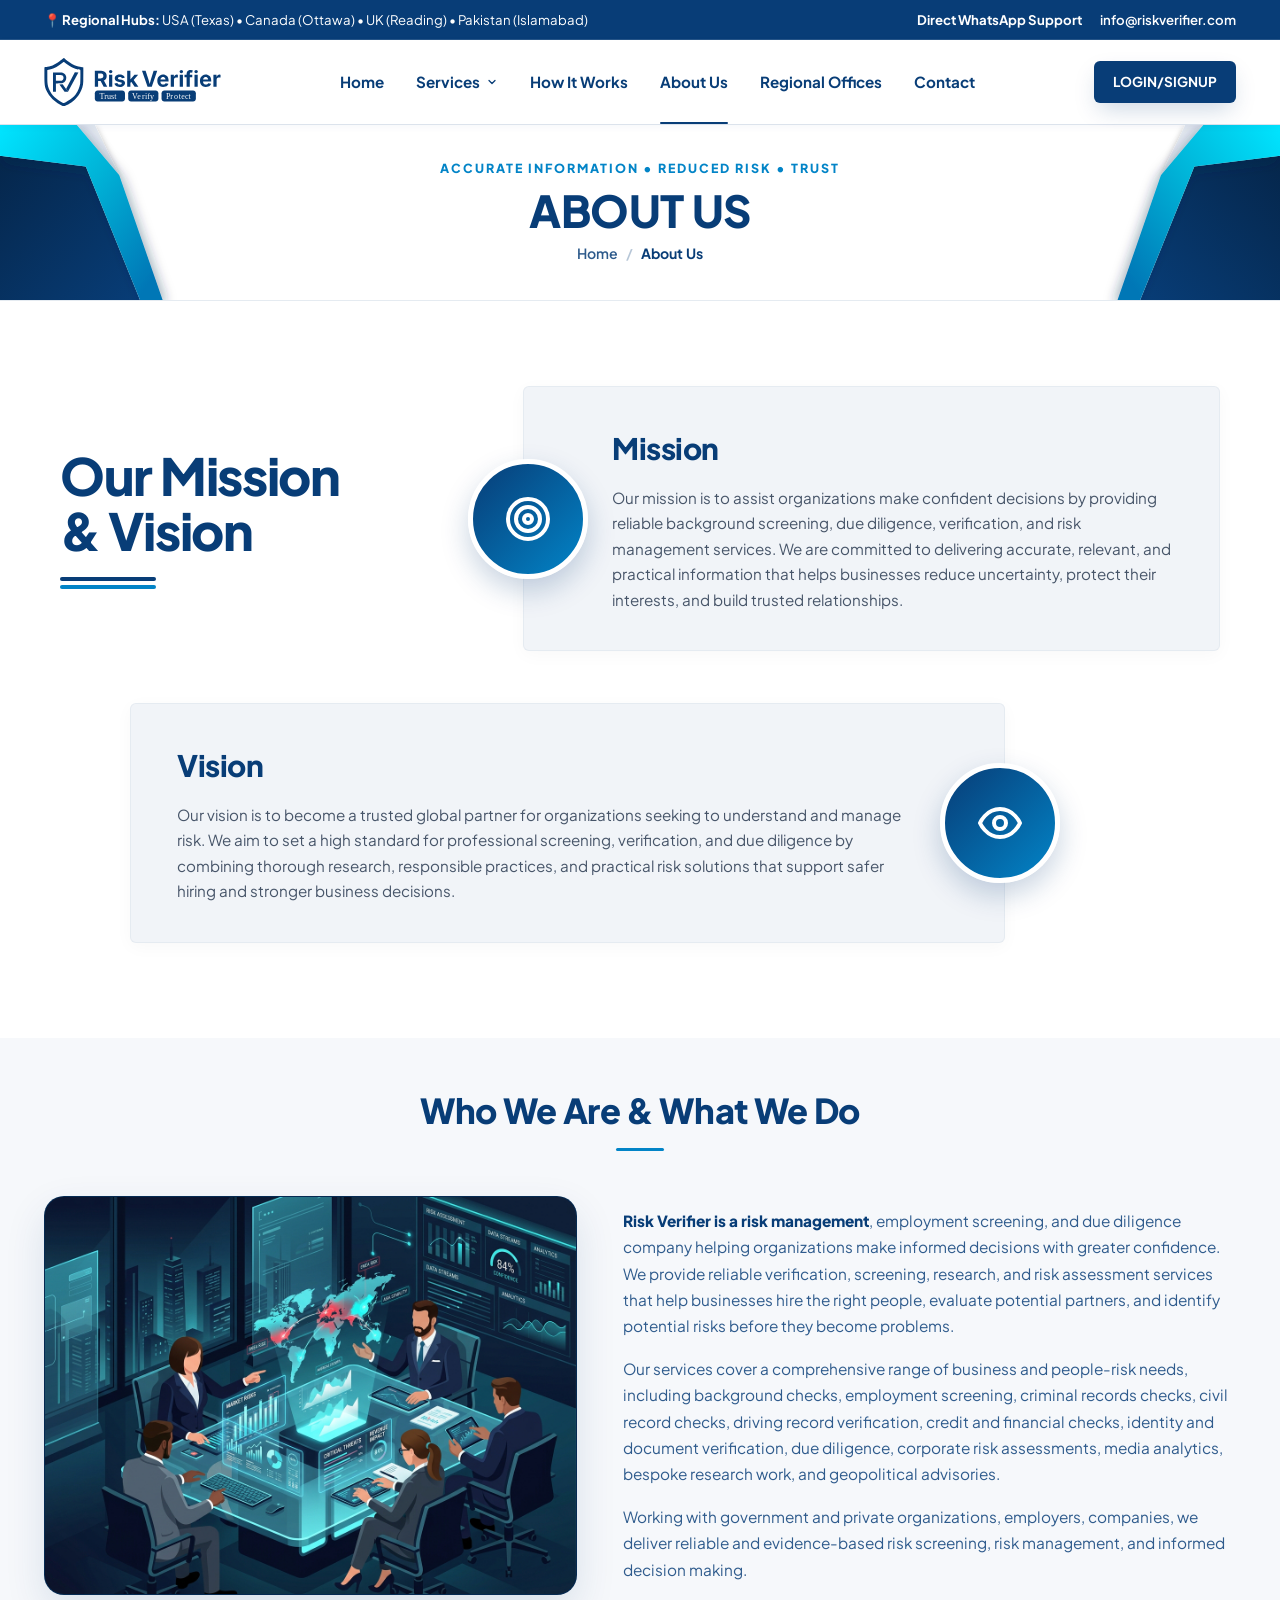
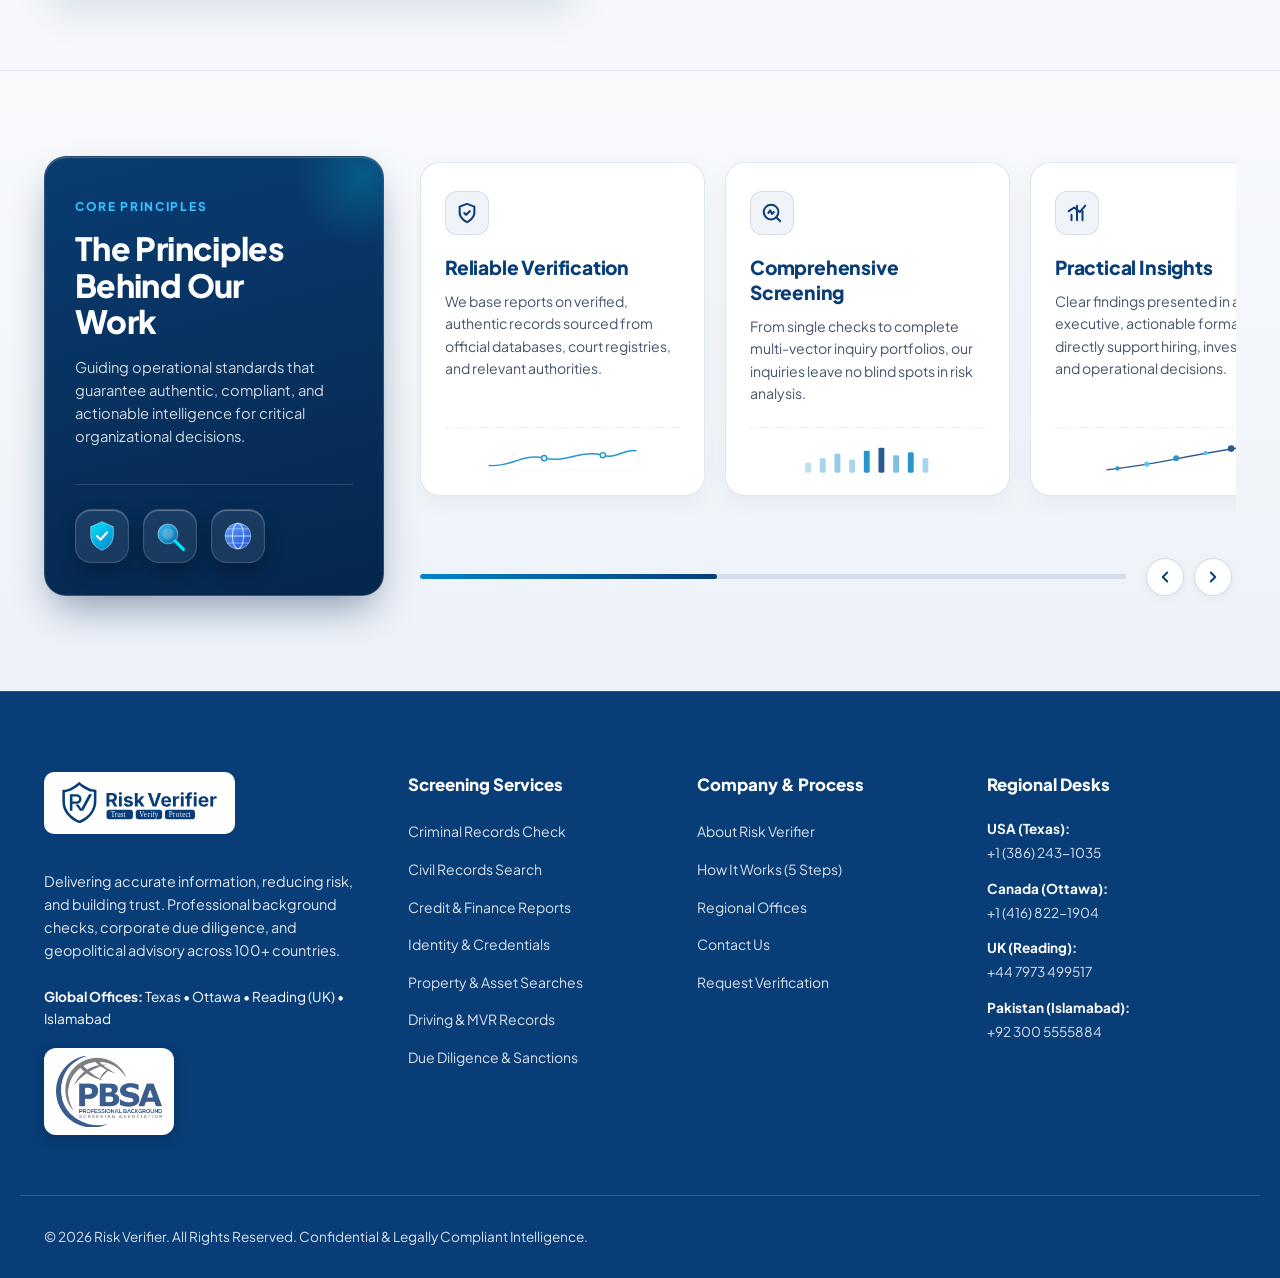
==== commit 3f1855ed: "hero Section , contact , mission vision , footer logo" ====
--- a/about.html
+++ b/about.html
@@ -319,21 +319,18 @@
               <h2 class="mv-heading">Our Mission<br>&amp; Vision</h2>
               <div class="mv-accent-bars">
                 <span class="mv-bar-navy"></span>
-                <span class="mv-bar-green"></span>
+                <span class="mv-bar-cyan"></span>
               </div>
             </div>
 
-            <!-- Right: Mission Card (Circle on Left, Text on Right) -->
+            <!-- Right: Mission Card (Icon on Left, Text on Right) -->
             <div class="mv-card mv-card-mission">
-              <div class="mv-circle-wrap">
-                <img src="assets/mission-circle.jpg" alt="Our Mission" class="mv-circle-img">
-                <div class="mv-circle-icon-badge" title="Mission">
-                  <svg width="22" height="22" viewBox="0 0 24 24" fill="none" stroke="currentColor" stroke-width="2.2" stroke-linecap="round" stroke-linejoin="round">
-                    <circle cx="12" cy="12" r="10"></circle>
-                    <circle cx="12" cy="12" r="6"></circle>
-                    <circle cx="12" cy="12" r="2"></circle>
-                  </svg>
-                </div>
+              <div class="mv-circle-wrap" title="Our Mission">
+                <svg width="46" height="46" viewBox="0 0 24 24" fill="none" stroke="currentColor" stroke-width="2" stroke-linecap="round" stroke-linejoin="round">
+                  <circle cx="12" cy="12" r="10"></circle>
+                  <circle cx="12" cy="12" r="6"></circle>
+                  <circle cx="12" cy="12" r="2"></circle>
+                </svg>
               </div>
               <div class="mv-card-body">
                 <h3 class="mv-card-title">Mission</h3>
@@ -344,7 +341,7 @@
             </div>
           </div>
 
-          <!-- Bottom Row: Vision Card (Text on Left, Circle on Right) -->
+          <!-- Bottom Row: Vision Card (Text on Left, Icon on Right) -->
           <div class="mv-bottom-row">
             <div class="mv-card mv-card-vision">
               <div class="mv-card-body">
@@ -353,14 +350,11 @@
                   Our vision is to become a trusted global partner for organizations seeking to understand and manage risk. We aim to set a high standard for professional screening, verification, and due diligence by combining thorough research, responsible practices, and practical risk solutions that support safer hiring and stronger business decisions.
                 </p>
               </div>
-              <div class="mv-circle-wrap">
-                <img src="assets/vision-circle.jpg" alt="Our Vision" class="mv-circle-img">
-                <div class="mv-circle-icon-badge badge-green" title="Vision">
-                  <svg width="22" height="22" viewBox="0 0 24 24" fill="none" stroke="currentColor" stroke-width="2.2" stroke-linecap="round" stroke-linejoin="round">
-                    <path d="M2 12s3-7 10-7 10 7 10 7-3 7-10 7-10-7-10-7Z"></path>
-                    <circle cx="12" cy="12" r="3"></circle>
-                  </svg>
-                </div>
+              <div class="mv-circle-wrap" title="Our Vision">
+                <svg width="46" height="46" viewBox="0 0 24 24" fill="none" stroke="currentColor" stroke-width="2" stroke-linecap="round" stroke-linejoin="round">
+                  <path d="M2 12s3-7 10-7 10 7 10 7-3 7-10 7-10-7-10-7Z"></path>
+                  <circle cx="12" cy="12" r="3"></circle>
+                </svg>
               </div>
             </div>
           </div>
@@ -661,6 +655,11 @@
         <div style="font-size:0.85rem; color:#ffffff;">
           <strong>Global Offices:</strong> Texas • Ottawa • Reading (UK) • Islamabad
         </div>
+        <div class="footer-accreditation">
+          <div class="footer-pbsa-badge">
+            <img src="assets/pbsa-logo.png" alt="PBSA - Professional Background Screening Association">
+          </div>
+        </div>
       </div>
 
       <div>
--- a/css/style.css
+++ b/css/style.css
@@ -808,20 +808,25 @@
 /* ==========================================================================
    HERO SECTION — Full-Width Gradient Banner
    ========================================================================== */
+/* ==========================================================================
+   HERO SECTION - 3D ROTATING WORLD MAP GLOBE & ORBITAL SERVICES (REFERENCE MATCH)
+   ========================================================================== */
+/* ==========================================================================
+   HERO SECTION - 3D ROTATING WORLD MAP GLOBE & ORBITAL SERVICES (WHITE THEME)
+   ========================================================================== */
 .hero {
   position: relative;
-  padding: 16px 0 16px 0;
+  padding: 44px 0 54px 0;
   min-height: calc(100vh - 114px);
   display: flex;
   align-items: center;
   background-color: #ffffff;
   background-image: 
-    radial-gradient(ellipse 75% 65% at 76% 45%, rgba(2, 132, 199, 0.08) 0%, rgba(56, 189, 248, 0.03) 50%, transparent 75%),
-    radial-gradient(circle at 10% 75%, rgba(3, 105, 161, 0.04) 0%, transparent 50%),
-    radial-gradient(circle at 45% 10%, rgba(14, 165, 233, 0.03) 0%, transparent 40%);
+    radial-gradient(circle at 80% 40%, rgba(2, 132, 199, 0.06) 0%, transparent 60%),
+    radial-gradient(circle at 15% 75%, rgba(8, 61, 119, 0.04) 0%, transparent 50%);
   overflow: hidden;
   text-align: left;
-  border-bottom: 1px solid #e2e8f0;
+  border-bottom: 1px solid rgba(8, 61, 119, 0.08);
 }
 
 /* Ambient dynamic topography vectors */
@@ -837,7 +842,7 @@
   position: absolute;
   width: 100%;
   height: 100%;
-  opacity: 0.65;
+  opacity: 0.4;
 }
 
 .hero .container {
@@ -850,181 +855,140 @@
 /* 2-Column Hero Grid Layout */
 .hero-grid {
   display: grid;
-  grid-template-columns: 1.05fr 1fr;
-  align-items: center;
-  gap: clamp(24px, 2.8vw, 40px);
+  grid-template-columns: 1fr 1.05fr;
+  align-items: center;
+  gap: clamp(28px, 3.2vw, 48px);
 }
 
 .hero-text-col {
   position: relative;
-  z-index: 3;
-}
-
-/* Hero eyebrow pill - Corporate White & Blue */
-.hero-eyebrow {
-  display: inline-flex;
-  align-items: center;
-  gap: 8px;
-  background: #f0fdf4;
-  border: 1px solid #bbf7d0;
-  color: #15803d;
-  font-size: 0.76rem;
-  font-weight: 700;
-  letter-spacing: 0.06em;
-  text-transform: uppercase;
-  padding: 6px 16px;
-  border-radius: 100px;
-  margin-bottom: 10px;
-  box-shadow: 0 2px 8px rgba(22, 163, 74, 0.08);
-}
-
-.hero-eyebrow-dot {
-  width: 7px;
-  height: 7px;
-  background: #16a34a;
-  border-radius: 50%;
-  box-shadow: 0 0 0 3px rgba(22, 163, 74, 0.25);
-  flex-shrink: 0;
-  animation: pulse-dot 2.5s ease-in-out infinite;
-}
-
-@keyframes pulse-dot {
-  0%, 100% { box-shadow: 0 0 0 3px rgba(22, 163, 74, 0.25); }
-  50% { box-shadow: 0 0 0 6px rgba(22, 163, 74, 0.1); }
+  z-index: 5;
 }
 
 .hero-title {
-  font-size: clamp(2.15rem, 3.1vw, 2.95rem);
+  font-size: clamp(2.35rem, 3.4vw, 3.25rem);
   font-weight: 800;
-  line-height: 1.13;
+  line-height: 1.15;
   letter-spacing: -0.035em;
-  color: #0f172a;
-  margin-bottom: 10px;
+  color: var(--brand-blue, #083d77);
+  margin-bottom: 16px;
 }
 
 .hero-title .highlight {
-  background: linear-gradient(135deg, #0284c7 0%, #1d4ed8 100%);
+  color: #0284c7;
+  background: linear-gradient(135deg, #0284c7 0%, #0369a1 100%);
   -webkit-background-clip: text;
   -webkit-text-fill-color: transparent;
   background-clip: text;
-  position: relative;
-}
-
-/* Subtitle Tag inspired by riskverifier.com core capabilities */
-.hero-subtitle-tag {
-  display: inline-flex;
-  align-items: center;
-  gap: 8px;
-  font-size: 0.92rem;
-  font-weight: 700;
-  color: #0369a1;
-  background: linear-gradient(135deg, rgba(2, 132, 199, 0.08) 0%, rgba(56, 189, 248, 0.12) 100%);
-  border: 1px solid rgba(2, 132, 199, 0.22);
-  padding: 6px 16px;
-  border-radius: 8px;
-  margin-bottom: 10px;
-  letter-spacing: 0.02em;
+  display: inline-block;
 }
 
 .hero-description {
-  font-size: clamp(0.95rem, 1.05vw, 1.04rem);
-  line-height: 1.55;
+  font-size: clamp(0.96rem, 1.06vw, 1.05rem);
+  line-height: 1.62;
   color: #475569;
-  margin-bottom: 16px;
-  max-width: 560px;
+  margin-bottom: 24px;
+  max-width: 540px;
 }
 
 .hero-actions {
   display: flex;
   align-items: center;
-  gap: 12px;
-  margin-bottom: 18px;
+  gap: 14px;
+  margin-bottom: 24px;
   flex-wrap: wrap;
 }
 
 /* Hero CTA primary */
 .hero .btn-primary {
-  background: #0284c7;
-  border-color: #0284c7;
+  background: var(--brand-blue, #083d77);
+  border: 1px solid var(--brand-blue, #083d77);
   color: #ffffff;
-  padding: clamp(10px, 1.4vh, 13px) clamp(20px, 1.8vw, 26px);
-  font-size: 0.92rem;
+  padding: 12px 24px;
+  font-size: 0.95rem;
   font-weight: 700;
-  box-shadow: 0 4px 18px rgba(2, 132, 199, 0.35);
+  border-radius: 10px;
+  box-shadow: 0 4px 18px rgba(8, 61, 119, 0.25);
   transition: all 0.25s ease;
+  display: inline-flex;
+  align-items: center;
+  gap: 8px;
 }
 
 .hero .btn-primary:hover {
-  background: #0369a1;
-  border-color: #0369a1;
+  background: var(--brand-blue-hover, #05264b);
+  border-color: var(--brand-blue-hover, #05264b);
   transform: translateY(-2px);
-  box-shadow: 0 8px 24px rgba(2, 132, 199, 0.45);
+  box-shadow: 0 8px 24px rgba(8, 61, 119, 0.35);
 }
 
 /* Hero outline button */
 .hero .btn-outline {
-  border-color: #cbd5e1;
-  color: #1e293b;
-  padding: clamp(10px, 1.4vh, 13px) clamp(20px, 1.8vw, 26px);
-  font-size: 0.92rem;
-  font-weight: 600;
+  border: 1.5px solid #cbd5e1;
+  color: var(--brand-blue, #083d77);
+  padding: 12px 24px;
+  font-size: 0.95rem;
+  font-weight: 700;
   background: #ffffff;
-  box-shadow: 0 2px 8px rgba(15, 23, 42, 0.04);
+  border-radius: 10px;
+  box-shadow: 0 2px 8px rgba(0, 0, 0, 0.04);
   transition: all 0.25s ease;
 }
 
 .hero .btn-outline:hover {
   background: #f8fafc;
-  border-color: #94a3b8;
-  color: #0284c7;
+  border-color: var(--brand-blue, #083d77);
+  color: var(--brand-blue, #083d77);
   transform: translateY(-2px);
-}
-
-/* Trust metrics grid cards */
+  box-shadow: 0 4px 14px rgba(8, 61, 119, 0.1);
+}
+
+/* Trust metrics grid cards - Light Corporate Clean Cards */
 .hero-metrics {
   display: grid;
   grid-template-columns: repeat(4, 1fr);
   gap: clamp(8px, 1vw, 12px);
-  border-top: 1px solid #e2e8f0;
-  padding-top: clamp(14px, 2vh, 22px);
+  border-top: 1px solid rgba(8, 61, 119, 0.1);
+  padding-top: 22px;
 }
 
 .metric-item {
   display: flex;
   flex-direction: column;
-  padding: clamp(8px, 1.2vh, 12px) 8px;
-  background: #f8fafc;
-  border: 1px solid #e2e8f0;
-  border-radius: 10px;
+  padding: 12px 10px;
+  background: #ffffff;
+  border: 1px solid rgba(8, 61, 119, 0.12);
+  border-radius: 12px;
   text-align: center;
+  box-shadow: 0 4px 14px rgba(8, 61, 119, 0.05);
   transition: transform 0.2s ease, box-shadow 0.2s ease, border-color 0.2s ease;
 }
 
 .metric-item:hover {
   transform: translateY(-2px);
-  box-shadow: 0 6px 14px rgba(15, 23, 42, 0.06);
-  border-color: #bae6fd;
+  border-color: #0284c7;
+  box-shadow: 0 8px 22px rgba(2, 132, 199, 0.14);
 }
 
 .metric-value {
-  font-size: clamp(1.25rem, 1.6vw, 1.48rem);
+  font-size: clamp(1.28rem, 1.65vw, 1.55rem);
   font-weight: 800;
-  color: #0f172a;
+  color: var(--brand-blue, #083d77);
   line-height: 1.1;
   letter-spacing: -0.02em;
 }
 
 .metric-label {
-  font-size: 0.68rem;
+  font-size: 0.65rem;
   color: #64748b;
-  font-weight: 600;
-  margin-top: 4px;
+  font-weight: 700;
+  margin-top: 5px;
   text-transform: uppercase;
-  letter-spacing: 0.04em;
+  letter-spacing: 0.05em;
 }
 
 /* ==========================================================================
-   ANIMATED RISK INTELLIGENCE ORBIT / RADAR LOOP COMPONENT
+   RIGHT COLUMN: 3D ROTATING WORLD MAP GLOBE & SURROUNDING BADGES
    ========================================================================== */
 
 .hero-visual-col {
@@ -1035,515 +999,211 @@
   z-index: 2;
 }
 
-.risk-orbit-wrapper {
+.risk-globe-wrapper {
   position: relative;
   width: 100%;
-  max-width: min(510px, calc(100vh - 190px));
+  max-width: 580px;
   aspect-ratio: 1 / 1;
   margin: 0 auto;
   user-select: none;
 }
 
-.orbit-ambient-glow {
+/* Glowing Aura Behind 3D Globe */
+.globe-ambient-glow {
   position: absolute;
-  inset: 15%;
+  inset: 12%;
   border-radius: 50%;
-  background: radial-gradient(circle, rgba(2, 132, 199, 0.12) 0%, rgba(56, 189, 248, 0.06) 45%, transparent 70%);
-  filter: blur(28px);
+  background: radial-gradient(circle, rgba(2, 132, 199, 0.14) 0%, rgba(56, 189, 248, 0.06) 45%, transparent 70%);
+  filter: blur(34px);
   pointer-events: none;
-  animation: ambient-pulse 6s ease-in-out infinite alternate;
-}
-
-@keyframes ambient-pulse {
-  0% { transform: scale(0.92); opacity: 0.7; }
+  animation: globe-ambient-pulse 5s ease-in-out infinite alternate;
+}
+
+@keyframes globe-ambient-pulse {
+  0% { transform: scale(0.92); opacity: 0.75; }
   100% { transform: scale(1.08); opacity: 1; }
 }
 
-.risk-orbit-stage {
-  position: relative;
+/* Canvas for the 3D Rotating Dotted World Map Globe */
+.hero-globe-canvas {
+  position: absolute;
+  top: 50%;
+  left: 50%;
+  transform: translate(-50%, -50%);
   width: 100%;
   height: 100%;
-}
-
-/* SVG Radar Canvas */
-.orbit-radar-svg {
+  pointer-events: none;
+  z-index: 2;
+}
+
+/* Tilted 3D Orbital Rings SVG */
+.globe-orbits-svg {
   position: absolute;
   inset: 0;
   width: 100%;
   height: 100%;
   pointer-events: none;
   overflow: visible;
-}
-
-/* Rotating radar sweep beam */
-.radar-sweep-group {
+  z-index: 3;
+}
+
+.orbit-ellipse-1 {
   transform-origin: 300px 300px;
-  animation: radar-sweep-rotate 9s linear infinite;
-}
-
-@keyframes radar-sweep-rotate {
-  from { transform: rotate(0deg); }
-  to { transform: rotate(360deg); }
-}
-
-/* Counter-rotating orbital dash track */
-.radar-ring-2 {
+  transform: rotate(-25deg);
+  animation: orbit-spin-1 28s linear infinite;
+}
+
+.orbit-ellipse-2 {
   transform-origin: 300px 300px;
-  animation: radar-track-spin 40s linear infinite;
-}
-
-@keyframes radar-track-spin {
-  from { transform: rotate(0deg); }
-  to { transform: rotate(360deg); }
-}
-
-/* Connecting ray lines */
-.ray-line {
-  transition: stroke-opacity 0.3s ease, stroke-width 0.3s ease;
-}
-
-.ray-line.is-active,
-.orbit-node:hover ~ .orbit-radar-svg .ray-line {
-  stroke-opacity: 0.85 !important;
-  stroke-width: 2.2px !important;
-}
-
-/* Center Core Verified Shield Hub */
-.orbit-center-core {
+  transform: rotate(20deg);
+  animation: orbit-spin-2 34s linear infinite reverse;
+}
+
+.orbit-ellipse-3 {
+  transform-origin: 300px 300px;
+  transform: rotate(65deg);
+  animation: orbit-spin-3 40s linear infinite;
+}
+
+@keyframes orbit-spin-1 {
+  from { stroke-dashoffset: 0; }
+  to { stroke-dashoffset: 1000; }
+}
+
+@keyframes orbit-spin-2 {
+  from { stroke-dashoffset: 0; }
+  to { stroke-dashoffset: 1000; }
+}
+
+@keyframes orbit-spin-3 {
+  from { stroke-dashoffset: 0; }
+  to { stroke-dashoffset: 1000; }
+}
+
+/* ==========================================================================
+   THE 8 ORBITAL SERVICE BADGES (REFERENCE IMAGE MATCH)
+   ========================================================================== */
+
+.orbit-badge {
   position: absolute;
-  top: 50%;
-  left: 50%;
-  transform: translate(-50%, -50%);
-  z-index: 12;
-  display: flex;
-  flex-direction: column;
+  z-index: 10;
+  display: inline-flex;
+  align-items: center;
+  gap: 10px;
+  background: #ffffff;
+  padding: 8px 16px 8px 10px;
+  border-radius: 12px;
+  border: 1px solid rgba(8, 61, 119, 0.12);
+  box-shadow: 0 8px 24px rgba(8, 61, 119, 0.09), 0 2px 6px rgba(8, 61, 119, 0.04);
+  text-decoration: none;
+  cursor: pointer;
+  transition: transform 0.25s cubic-bezier(0.16, 1, 0.3, 1), box-shadow 0.25s ease, border-color 0.25s ease;
+  white-space: nowrap;
+}
+
+.orbit-badge:hover {
+  transform: translateY(-4px) scale(1.04);
+  box-shadow: 0 14px 32px rgba(8, 61, 119, 0.18), 0 0 0 2px #0284c7;
+  border-color: #0284c7;
+  z-index: 25;
+}
+
+/* 8 Symmetrical Positions in Orbit Around Globe */
+.badge-pos-1 { top: 2%; left: 50%; transform: translateX(-50%); }
+.badge-pos-2 { top: 15%; right: 4%; }
+.badge-pos-3 { top: 48%; right: -2%; transform: translateY(-50%); }
+.badge-pos-4 { bottom: 16%; right: 4%; }
+.badge-pos-5 { bottom: 2%; left: 50%; transform: translateX(-50%); }
+.badge-pos-6 { bottom: 16%; left: 4%; }
+.badge-pos-7 { top: 48%; left: -2%; transform: translateY(-50%); }
+.badge-pos-8 { top: 15%; left: 4%; }
+
+/* Icon Box inside Badge */
+.badge-icon-box {
+  width: 32px;
+  height: 32px;
+  border-radius: 8px;
+  display: flex;
   align-items: center;
   justify-content: center;
-  pointer-events: auto;
-}
-
-/* Ripple pulses emanating from center shield */
-.core-ripple {
-  position: absolute;
-  top: 50%;
-  left: 50%;
-  border-radius: 50%;
-  border: 1.5px solid rgba(2, 132, 199, 0.4);
-  pointer-events: none;
-  transform: translate(-50%, -50%);
-}
-
-.core-ripple-1 {
-  width: 110px;
-  height: 110px;
-  animation: ripple-grow 3.6s cubic-bezier(0.1, 0.25, 0.1, 1) infinite;
-}
-
-.core-ripple-2 {
-  width: 110px;
-  height: 110px;
-  animation: ripple-grow 3.6s cubic-bezier(0.1, 0.25, 0.1, 1) infinite 1.2s;
-}
-
-.core-ripple-3 {
-  width: 110px;
-  height: 110px;
-  animation: ripple-grow 3.6s cubic-bezier(0.1, 0.25, 0.1, 1) infinite 2.4s;
-}
-
-@keyframes ripple-grow {
-  0% {
-    width: 90px;
-    height: 90px;
-    opacity: 0.8;
-    border-color: rgba(56, 189, 248, 0.7);
-  }
-  100% {
-    width: 260px;
-    height: 260px;
-    opacity: 0;
-    border-color: rgba(2, 132, 199, 0.05);
-  }
-}
-
-/* Center Shield Graphic */
-.core-shield {
-  position: relative;
-  width: 68px;
-  height: 76px;
-  display: flex;
-  align-items: center;
-  justify-content: center;
-  filter: drop-shadow(0 8px 24px rgba(2, 132, 199, 0.45));
-  animation: core-shield-float 5s ease-in-out infinite;
-  transition: transform 0.3s ease;
-  cursor: pointer;
-}
-
-.core-shield:hover {
-  transform: scale(1.08);
-}
-
-@keyframes core-shield-float {
-  0%, 100% { transform: translateY(0); }
-  50% { transform: translateY(-4px); }
-}
-
-.core-shield-svg {
-  width: 100%;
-  height: 100%;
-}
-
-.core-label-box {
-  margin-top: 4px;
-  display: flex;
-  flex-direction: column;
-  align-items: center;
-  text-align: center;
-  background: rgba(255, 255, 255, 0.95);
-  padding: 3px 8px;
-  border-radius: 7px;
-  border: 1px solid rgba(2, 132, 199, 0.2);
-  box-shadow: 0 4px 12px rgba(15, 23, 42, 0.06);
-  backdrop-filter: blur(6px);
-}
-
-.core-brand-name {
-  font-size: 0.68rem;
-  font-weight: 800;
-  letter-spacing: 0.08em;
-  color: #0f172a;
-}
-
-.core-brand-badge {
-  display: inline-flex;
-  align-items: center;
-  gap: 4px;
-  font-size: 0.58rem;
-  font-weight: 700;
-  color: #0284c7;
-  letter-spacing: 0.05em;
-  text-transform: uppercase;
-}
-
-.core-live-dot {
-  width: 5px;
-  height: 5px;
-  background: #10b981;
-  border-radius: 50%;
-  box-shadow: 0 0 0 2px rgba(16, 185, 129, 0.3);
-  animation: pulse-dot 2s infinite;
-}
-
-/* ==========================================================================
-   THE 8 ORBITAL CAPABILITY CARDS
-   ========================================================================== */
-
-.orbit-node {
-  position: absolute;
-  z-index: 15;
-  cursor: pointer;
-  transition: transform 0.28s cubic-bezier(0.16, 1, 0.3, 1), z-index 0.2s ease;
-  outline: none;
-}
-
-.orbit-node:focus-visible {
-  outline: 2px solid #0284c7;
-  border-radius: 12px;
-}
-
-/* Octagonal Node Positions around stage - ample spacing, zero overlap */
-.node-pos-1 { top: 0px; left: 50%; transform: translateX(-50%); }
-.node-pos-2 { top: 11%; left: calc(50% + 48px); }
-.node-pos-3 { top: 50%; left: calc(50% + 78px); transform: translateY(-50%); }
-.node-pos-4 { bottom: 11%; left: calc(50% + 48px); }
-.node-pos-5 { bottom: 0px; left: 50%; transform: translateX(-50%); }
-.node-pos-6 { bottom: 11%; right: calc(50% + 48px); }
-.node-pos-7 { top: 50%; right: calc(50% + 78px); transform: translateY(-50%); }
-.node-pos-8 { top: 11%; right: calc(50% + 48px); }
-
-/* Node Card Surface */
-.node-card {
-  display: inline-flex;
-  align-items: center;
-  gap: 8px;
-  padding: 5px 12px 5px 8px;
-  background: rgba(255, 255, 255, 0.98);
-  backdrop-filter: blur(12px);
-  -webkit-backdrop-filter: blur(12px);
-  border: 1px solid rgba(2, 132, 199, 0.22);
-  border-radius: 12px;
-  box-shadow: 0 4px 18px rgba(15, 23, 42, 0.06), 0 1px 3px rgba(2, 132, 199, 0.05);
-  transition: all 0.3s cubic-bezier(0.16, 1, 0.3, 1);
-  white-space: nowrap;
-}
-
-/* Premium High-Fidelity Dual-Tone Icon Badge */
-.node-icon-box {
-  width: 30px;
-  height: 30px;
-  border-radius: 8px;
-  background: linear-gradient(135deg, #0369a1 0%, #0284c7 100%);
   color: #ffffff;
-  display: flex;
-  align-items: center;
-  justify-content: center;
   flex-shrink: 0;
-  transition: all 0.3s cubic-bezier(0.16, 1, 0.3, 1);
-  box-shadow: 0 2px 6px rgba(2, 132, 199, 0.3), inset 0 1px 1px rgba(255, 255, 255, 0.45);
-}
-
-.node-icon-box svg {
+  box-shadow: 0 2px 6px rgba(0, 0, 0, 0.12);
+}
+
+.badge-icon-box svg {
   width: 18px;
   height: 18px;
   display: block;
-  transition: transform 0.3s ease;
-}
-
-/* Text Box */
-.node-text-box {
-  display: flex;
-  flex-direction: column;
-  text-align: left;
-}
-
-.node-title {
-  font-size: 0.75rem;
+}
+
+.badge-title {
+  font-size: 0.92rem;
   font-weight: 700;
-  color: #0f172a;
-  line-height: 1.22;
-  transition: color 0.2s ease;
-}
-
-.node-sub {
-  font-size: 0.58rem;
-  font-weight: 600;
-  color: #0284c7;
-  line-height: 1.15;
-  text-transform: uppercase;
-  letter-spacing: 0.03em;
-}
-
-/* Connector Dot */
-.node-connector-dot {
-  position: absolute;
-  width: 6px;
-  height: 6px;
-  background: #0284c7;
-  border-radius: 50%;
-  pointer-events: none;
-  opacity: 0;
-  transition: opacity 0.2s ease;
-}
-
-/* Hover and Active State */
-.orbit-node:hover {
-  z-index: 25;
-}
-
-.orbit-node:hover .node-card,
-.orbit-node.is-active .node-card {
-  background: #ffffff;
-  border-color: #0284c7;
-  box-shadow: 0 12px 32px rgba(2, 132, 199, 0.25), 0 0 0 2px #38bdf8;
-  transform: translateY(-3px) scale(1.05);
-}
-
-.orbit-node:hover .node-icon-box,
-.orbit-node.is-active .node-icon-box {
+  color: var(--brand-blue, #083d77);
+  letter-spacing: -0.01em;
+  line-height: 1;
+}
+
+/* Color palettes matching reference image */
+.badge-icon-box.icon-bg-check {
   background: linear-gradient(135deg, #0284c7 0%, #0369a1 100%);
-  color: #ffffff;
-  box-shadow: 0 6px 14px rgba(2, 132, 199, 0.4), inset 0 1px 1px rgba(255, 255, 255, 0.6);
-  transform: scale(1.06);
-}
-
-.orbit-node:hover .node-icon-box svg,
-.orbit-node.is-active .node-icon-box svg {
-  transform: scale(1.1);
-}
-
-.orbit-node:hover .node-title,
-.orbit-node.is-active .node-title {
-  color: #0284c7;
-}
-
-
-/* Sequential Radar Scanning Pulse Effect on nodes */
-.node-pos-1 .node-card { animation: card-radar-pulse 9s infinite 0s; }
-.node-pos-2 .node-card { animation: card-radar-pulse 9s infinite 1.125s; }
-.node-pos-3 .node-card { animation: card-radar-pulse 9s infinite 2.25s; }
-.node-pos-4 .node-card { animation: card-radar-pulse 9s infinite 3.375s; }
-.node-pos-5 .node-card { animation: card-radar-pulse 9s infinite 4.5s; }
-.node-pos-6 .node-card { animation: card-radar-pulse 9s infinite 5.625s; }
-.node-pos-7 .node-card { animation: card-radar-pulse 9s infinite 6.75s; }
-.node-pos-8 .node-card { animation: card-radar-pulse 9s infinite 7.875s; }
-
-@keyframes card-radar-pulse {
-  0%, 100% {
-    border-color: rgba(2, 132, 199, 0.22);
-    box-shadow: 0 4px 16px rgba(15, 23, 42, 0.07);
-  }
-  4%, 12% {
-    border-color: #38bdf8;
-    box-shadow: 0 8px 24px rgba(2, 132, 199, 0.2), 0 0 0 2px rgba(56, 189, 248, 0.4);
-    background: #ffffff;
-  }
-  16% {
-    border-color: rgba(2, 132, 199, 0.22);
-    box-shadow: 0 4px 16px rgba(15, 23, 42, 0.07);
-  }
-}
-
-/* Responsive Styles for Hero and Orbit */
-/* Laptop screen height optimization (1366x768, 1440x900, 1536x864, 1920x1080 scaled) */
-@media (min-width: 992px) and (max-height: 850px) {
-  .hero {
-    padding: 16px 0 14px 0;
-  }
-  .hero-eyebrow {
-    margin-bottom: 10px;
-    padding: 4px 12px;
-    font-size: 0.72rem;
-  }
-  .hero-title {
-    font-size: 2.3rem;
-    margin-bottom: 10px;
-  }
-  .hero-description {
-    font-size: 0.94rem;
-    line-height: 1.48;
-    margin-bottom: 16px;
+}
+.badge-icon-box.icon-emp-screening {
+  background: linear-gradient(135deg, #0369a1 0%, #0284c7 100%);
+}
+.badge-icon-box.icon-edu-verification {
+  background: linear-gradient(135deg, #1e3a8a 0%, #2563eb 100%);
+}
+.badge-icon-box.icon-media-analytics {
+  background: linear-gradient(135deg, #0d9488 0%, #059669 100%);
+}
+.badge-icon-box.icon-due-diligence {
+  background: linear-gradient(135deg, #0891b2 0%, #0284c7 100%);
+}
+.badge-icon-box.icon-risk-assessment {
+  background: linear-gradient(135deg, #ea580c 0%, #dc2626 100%);
+}
+.badge-icon-box.icon-bespoke-research {
+  background: linear-gradient(135deg, #0284c7 0%, #0f172a 100%);
+}
+.badge-icon-box.icon-geo-political {
+  background: linear-gradient(135deg, #0284c7 0%, #1d4ed8 100%);
+}
+
+/* ==========================================================================
+   RESPONSIVE STYLES FOR HERO SECTION & 3D GLOBE
+   ========================================================================== */
+
+@media (max-width: 1200px) {
+  .risk-globe-wrapper {
     max-width: 520px;
   }
-  .hero-actions {
-    margin-bottom: 16px;
-    gap: 12px;
-  }
-  .hero .btn-primary,
-  .hero .btn-outline {
-    padding: 9px 18px;
-    font-size: 0.88rem;
-  }
-  .hero-metrics {
-    padding-top: 12px;
+  .orbit-badge {
+    padding: 7px 12px 7px 8px;
     gap: 8px;
   }
-  .metric-item {
-    padding: 6px 4px;
-  }
-  .metric-value {
-    font-size: 1.22rem;
-  }
-  .metric-label {
-    font-size: 0.64rem;
-  }
-  .risk-orbit-wrapper {
-    max-width: min(450px, calc(100vh - 170px));
-  }
-  .node-card {
-    padding: 5px 10px 5px 7px;
-    gap: 7px;
-    border-radius: 10px;
-  }
-  .node-icon-box {
+  .badge-icon-box {
     width: 28px;
     height: 28px;
-    border-radius: 8px;
-  }
-  .node-icon-box svg {
+  }
+  .badge-icon-box svg {
     width: 16px;
     height: 16px;
   }
-  .node-title {
-    font-size: 0.72rem;
-  }
-  .node-sub {
-    font-size: 0.6rem;
-  }
-  .core-shield {
-    width: 66px;
-    height: 74px;
-  }
-  .core-brand-name {
-    font-size: 0.66rem;
-  }
-}
-
-@media (min-width: 992px) and (max-height: 720px) {
-  .hero {
-    padding: 10px 0 10px 0;
-  }
-  .hero-eyebrow {
-    margin-bottom: 6px;
-    padding: 3px 10px;
-    font-size: 0.68rem;
-  }
-  .hero-title {
-    font-size: 2rem;
-    margin-bottom: 6px;
-  }
-  .hero-description {
-    font-size: 0.88rem;
-    line-height: 1.4;
-    margin-bottom: 12px;
-  }
-  .hero-actions {
-    margin-bottom: 12px;
-    gap: 10px;
-  }
-  .hero-metrics {
-    padding-top: 8px;
-    gap: 6px;
-  }
-  .metric-item {
-    padding: 4px 3px;
-  }
-  .metric-value {
-    font-size: 1.1rem;
-  }
-  .metric-label {
-    font-size: 0.6rem;
-  }
-  .risk-orbit-wrapper {
-    max-width: min(390px, calc(100vh - 150px));
-  }
-}
-
-@media (max-width: 1140px) {
-  .hero-title {
-    font-size: 2.75rem;
-  }
-  .risk-orbit-wrapper {
-    max-width: 520px;
-  }
-  .node-title {
-    font-size: 0.74rem;
-  }
-  .node-sub {
-    font-size: 0.62rem;
-  }
-  .node-card {
-    padding: 6px 10px 6px 8px;
-    gap: 8px;
-  }
-  .node-icon-box {
-    width: 28px;
-    height: 28px;
-  }
-  .node-icon-box svg {
-    width: 16px;
-    height: 16px;
+  .badge-title {
+    font-size: 0.82rem;
   }
 }
 
 @media (max-width: 991px) {
   .hero {
-    padding: 36px 0 32px 0;
+    padding: 40px 0 45px 0;
     text-align: center;
   }
   .hero-grid {
     grid-template-columns: 1fr;
-    gap: 36px;
+    gap: 40px;
   }
   .hero-text-col {
     display: flex;
@@ -1559,65 +1219,53 @@
   }
   .hero-metrics {
     width: 100%;
-    max-width: 600px;
-  }
-  .risk-orbit-wrapper {
-    max-width: 440px;
-  }
-  .node-pos-2 { left: calc(50% + 36px); }
-  .node-pos-3 { left: calc(50% + 56px); }
-  .node-pos-4 { left: calc(50% + 36px); }
-  .node-pos-6 { right: calc(50% + 36px); }
-  .node-pos-7 { right: calc(50% + 56px); }
-  .node-pos-8 { right: calc(50% + 36px); }
+    max-width: 620px;
+  }
+  .risk-globe-wrapper {
+    max-width: 460px;
+    margin-top: 10px;
+  }
+  .badge-pos-2 { right: 2%; }
+  .badge-pos-3 { right: -4%; }
+  .badge-pos-4 { right: 2%; }
+  .badge-pos-6 { left: 2%; }
+  .badge-pos-7 { left: -4%; }
+  .badge-pos-8 { left: 2%; }
 }
 
 @media (max-width: 640px) {
   .hero-title {
-    font-size: 2.1rem;
+    font-size: 2.15rem;
   }
   .hero-metrics {
     grid-template-columns: repeat(2, 1fr);
   }
-  .risk-orbit-wrapper {
-    max-width: 350px;
-  }
-  .core-shield {
-    width: 58px;
-    height: 66px;
-  }
-  .core-brand-name {
-    font-size: 0.62rem;
-  }
-  .core-brand-badge {
-    font-size: 0.52rem;
-  }
-  .node-sub {
-    display: none;
-  }
-  .node-title {
-    font-size: 0.68rem;
-  }
-  .node-card {
-    padding: 4px 8px;
+  .risk-globe-wrapper {
+    max-width: 360px;
+  }
+  .orbit-badge {
+    padding: 5px 9px 5px 7px;
     gap: 6px;
-    border-radius: 8px;
-  }
-  .node-icon-box {
+    border-radius: 9px;
+  }
+  .badge-icon-box {
     width: 24px;
     height: 24px;
     border-radius: 6px;
   }
-  .node-icon-box svg {
+  .badge-icon-box svg {
     width: 14px;
     height: 14px;
   }
-  .node-pos-2 { left: calc(50% + 22px); }
-  .node-pos-3 { left: calc(50% + 38px); }
-  .node-pos-4 { left: calc(50% + 22px); }
-  .node-pos-6 { right: calc(50% + 22px); }
-  .node-pos-7 { right: calc(50% + 38px); }
-  .node-pos-8 { right: calc(50% + 22px); }
+  .badge-title {
+    font-size: 0.72rem;
+  }
+  .badge-pos-2 { top: 12%; right: -2%; }
+  .badge-pos-3 { top: 48%; right: -8%; }
+  .badge-pos-4 { bottom: 12%; right: -2%; }
+  .badge-pos-6 { bottom: 12%; left: -2%; }
+  .badge-pos-7 { top: 48%; left: -8%; }
+  .badge-pos-8 { top: 12%; left: -2%; }
 }
 
 
@@ -3050,6 +2698,35 @@
   font-size: 0.9rem;
   line-height: 1.6;
   margin: 14px 0 24px 0;
+}
+
+.footer-accreditation {
+  margin-top: 18px;
+}
+
+.footer-pbsa-badge {
+  background: #ffffff;
+  padding: 8px 12px;
+  border-radius: 12px;
+  display: inline-flex;
+  align-items: center;
+  justify-content: center;
+  width: 130px;
+  max-width: 80%;
+  box-shadow: 0 4px 14px rgba(0, 0, 0, 0.16);
+  transition: transform 0.2s ease, box-shadow 0.2s ease;
+}
+
+.footer-pbsa-badge:hover {
+  transform: translateY(-2px);
+  box-shadow: 0 6px 20px rgba(0, 0, 0, 0.22);
+}
+
+.footer-pbsa-badge img {
+  width: 100%;
+  height: auto;
+  display: block;
+  object-fit: contain;
 }
 
 .footer-title {
@@ -5366,7 +5043,7 @@
 .mv-heading {
   font-size: clamp(2.4rem, 4vw, 3.5rem);
   font-weight: 900;
-  color: #0f172a;
+  color: #083d77;
   line-height: 1.08;
   letter-spacing: -0.025em;
   margin: 0 0 18px 0;
@@ -5385,10 +5062,10 @@
   border-radius: 2px;
 }
 
-.mv-bar-green {
+.mv-bar-cyan {
   width: 96px;
   height: 4px;
-  background-color: #84cc16;
+  background-color: #0284c7;
   border-radius: 2px;
 }
 
@@ -5426,7 +5103,7 @@
 .mv-card-title {
   font-size: 1.85rem;
   font-weight: 900;
-  color: #0f172a;
+  color: #083d77;
   margin: 0 0 12px 0;
   letter-spacing: -0.015em;
 }
@@ -5438,9 +5115,9 @@
   margin: 0;
 }
 
-/* Mission Card: Circle on Left, Body on Right */
+/* Mission Card: Icon on Left, Body on Right */
 .mv-card-mission {
-  padding-left: 70px;
+  padding-left: 55px;
 }
 
 .mv-card-mission .mv-circle-wrap {
@@ -5452,14 +5129,14 @@
 }
 
 .mv-card-mission .mv-card-body {
-  padding-left: 105px;
-}
-
-/* Vision Card: Body on Left, Circle on Right */
+  padding-left: 88px;
+}
+
+/* Vision Card: Body on Left, Icon on Right */
 .mv-card-vision {
   width: 100%;
   max-width: 930px;
-  padding-right: 70px;
+  padding-right: 55px;
 }
 
 .mv-card-vision .mv-circle-wrap {
@@ -5471,57 +5148,41 @@
 }
 
 .mv-card-vision .mv-card-body {
-  padding-right: 105px;
-}
-
-/* Circle Photo Container */
+  padding-right: 88px;
+}
+
+/* Circle Icon Container (No Photo, Pure Brand Icon) */
 .mv-circle-wrap {
-  width: 156px;
-  height: 156px;
+  width: 120px;
+  height: 120px;
   border-radius: 50%;
   position: relative;
-  box-shadow: 0 14px 34px rgba(15, 23, 42, 0.22);
+  background: linear-gradient(135deg, #083d77 0%, #0284c7 100%);
+  color: #ffffff;
+  display: flex;
+  align-items: center;
+  justify-content: center;
+  box-shadow: 0 12px 28px rgba(8, 61, 119, 0.22);
   border: 5px solid #ffffff;
   flex-shrink: 0;
+  transition: transform 0.3s ease, box-shadow 0.3s ease;
+}
+
+.mv-circle-wrap svg {
+  width: 48px;
+  height: 48px;
+  display: block;
+  color: #ffffff;
   transition: transform 0.3s ease;
 }
 
 .mv-card:hover .mv-circle-wrap {
-  transform: translateY(-50%) scale(1.05);
-}
-
-.mv-circle-img {
-  width: 100%;
-  height: 100%;
-  border-radius: 50%;
-  object-fit: cover;
-  display: block;
-}
-
-/* Floating Icon Badge on Circle */
-.mv-circle-icon-badge {
-  position: absolute;
-  bottom: 2px;
-  right: 2px;
-  width: 44px;
-  height: 44px;
-  border-radius: 50%;
-  background: #083d77;
-  color: #ffffff;
-  display: flex;
-  align-items: center;
-  justify-content: center;
-  border: 3.5px solid #ffffff;
-  box-shadow: 0 4px 12px rgba(8, 61, 119, 0.35);
-  transition: transform 0.25s ease;
-}
-
-.mv-card:hover .mv-circle-icon-badge {
-  transform: scale(1.1);
-}
-
-.mv-circle-icon-badge.badge-green {
-  background: #65a30d;
+  transform: translateY(-50%) scale(1.06);
+  box-shadow: 0 16px 36px rgba(8, 61, 119, 0.3);
+}
+
+.mv-card:hover .mv-circle-wrap svg {
+  transform: scale(1.08);
 }
 
 /* Responsive Breakpoints */
@@ -5553,7 +5214,7 @@
   .mv-card-vision .mv-circle-wrap {
     position: static;
     transform: none;
-    margin-bottom: -40px;
+    margin-bottom: -35px;
     margin-left: 20px;
   }
 
@@ -5563,13 +5224,18 @@
 
   .mv-card-mission .mv-card-body,
   .mv-card-vision .mv-card-body {
-    padding: 56px 24px 28px !important;
+    padding: 48px 24px 28px !important;
     width: 100%;
   }
 
   .mv-circle-wrap {
-    width: 125px;
-    height: 125px;
+    width: 90px;
+    height: 90px;
+  }
+
+  .mv-circle-wrap svg {
+    width: 36px;
+    height: 36px;
   }
 }
 
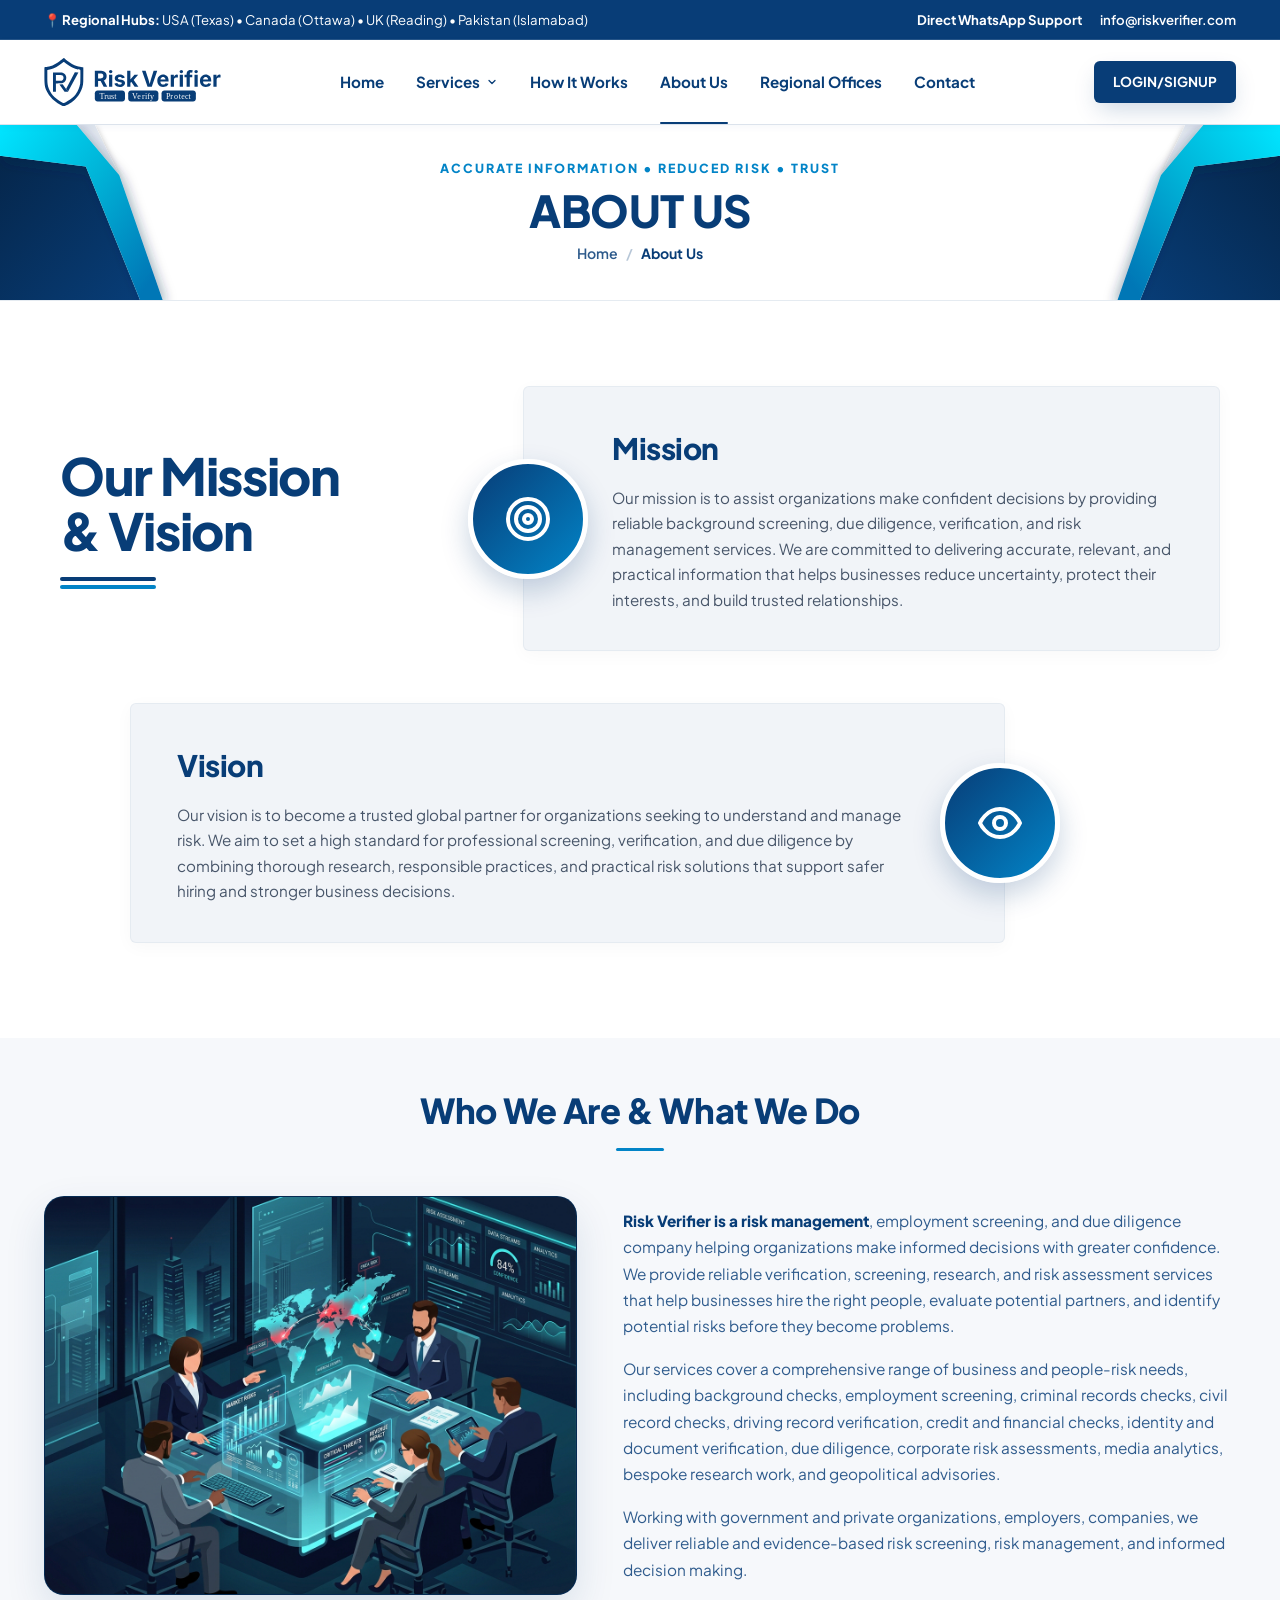
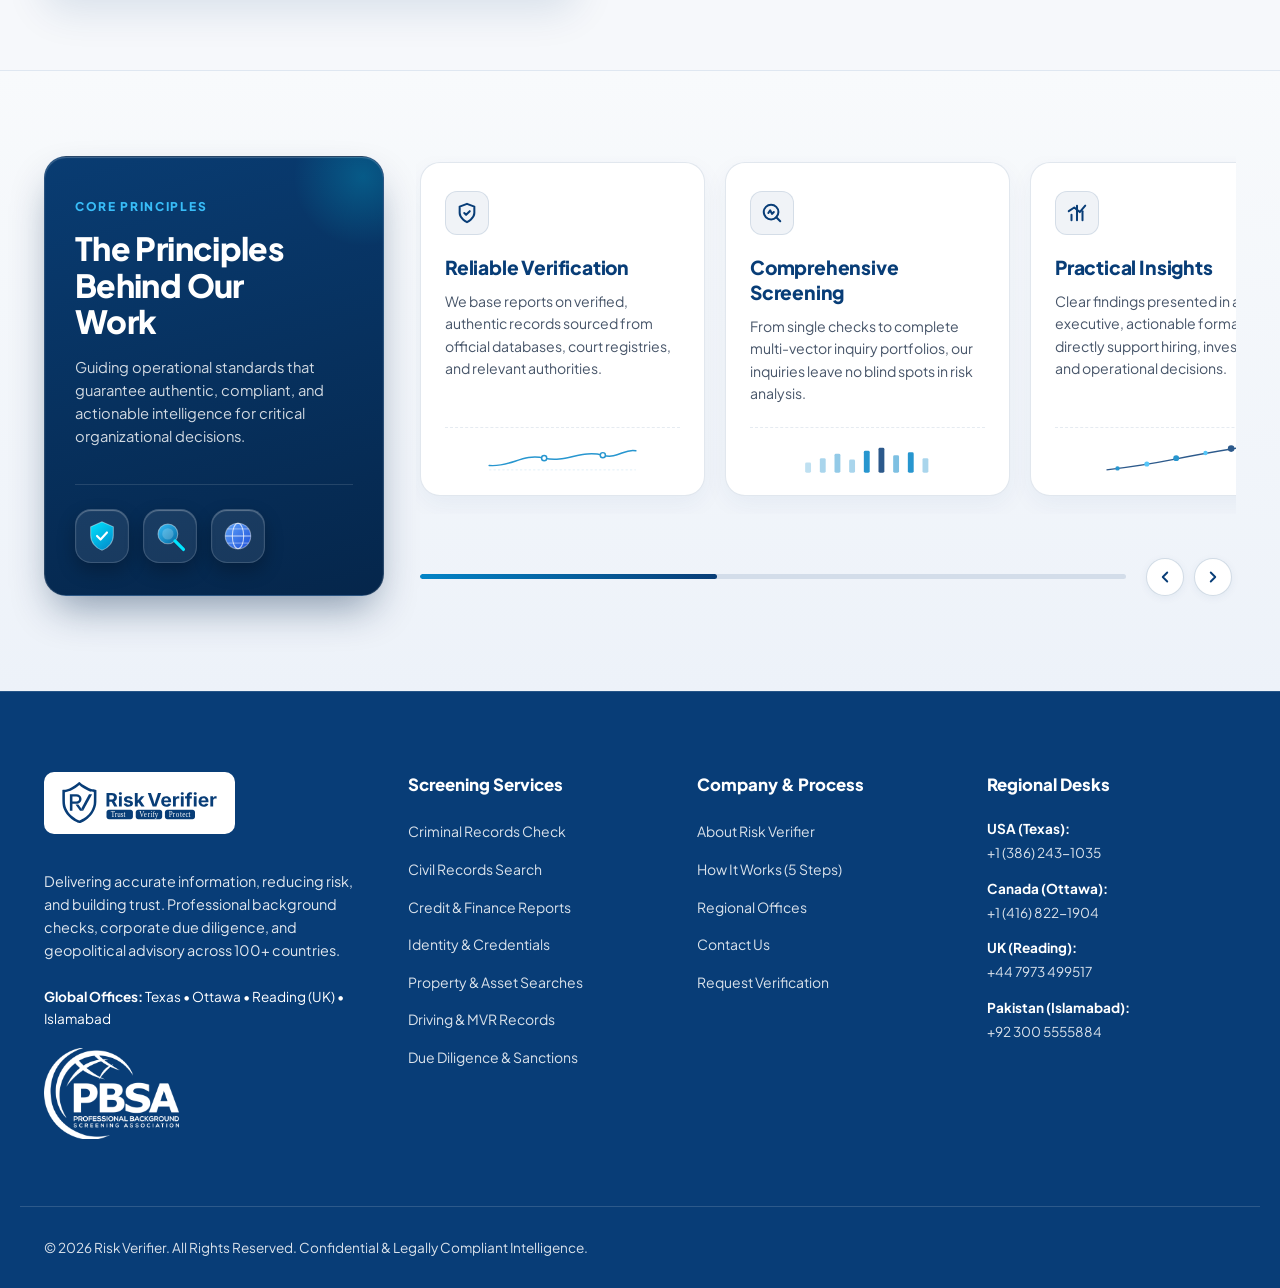
==== commit 60f4bc7d: "what we do fonts , Request Verification from , footer logo , service section" ====
--- a/about.html
+++ b/about.html
@@ -41,188 +41,23 @@
               <svg class="nav-dropdown-arrow" width="12" height="12" viewBox="0 0 24 24" fill="none" stroke="currentColor" stroke-width="2.5" stroke-linecap="round" stroke-linejoin="round" aria-hidden="true"><polyline points="6 9 12 15 18 9"></polyline></svg>
             </a>
             <div class="mega-dropdown-menu" id="servicesMegaDropdown" role="region" aria-label="Services Menu">
-              <div class="mega-dropdown-inner">
-                <!-- Mega Menu Header -->
-                <div class="mega-menu-top">
-                  <h3 class="mega-menu-heading">Our Services</h3>
-                  <p class="mega-menu-subheading">Direct-source background screening, corporate due diligence and risk intelligence across 100+ countries.</p>
-                </div>
-
-                <!-- Mega Menu Content Grid -->
-                <div class="mega-menu-content">
-                  <!-- 12 Service Cards Grid (4 Columns x 3 Rows) -->
-                  <div class="mega-cards-grid">
-                    <!-- 1. Criminal Records Check -->
-                    <a href="services.html#criminal-records" class="mega-service-card" data-service="criminal-records">
-                      <div class="mega-card-icon icon-indigo">
-                        <svg width="20" height="20" viewBox="0 0 24 24" fill="none" stroke="currentColor" stroke-width="2" stroke-linecap="round" stroke-linejoin="round">
-                          <path d="M12 22s8-4 8-10V5l-8-3-8 3v7c0 6 8 10 8 10z"></path>
-                          <path d="M9 12l2 2 4-4"></path>
-                        </svg>
-                      </div>
-                      <div class="mega-card-info">
-                        <div class="mega-card-title">Criminal Records Check</div>
-                      </div>
-                    </a>
-
-                    <!-- 2. Civil Records Search -->
-                    <a href="services.html#civil-records" class="mega-service-card" data-service="civil-records">
-                      <div class="mega-card-icon icon-amber">
-                        <svg width="20" height="20" viewBox="0 0 24 24" fill="none" stroke="currentColor" stroke-width="2" stroke-linecap="round" stroke-linejoin="round">
-                          <polygon points="12 2 2 7 12 12 22 7 12 2"></polygon>
-                          <polyline points="2 17 12 22 22 17"></polyline>
-                          <polyline points="2 12 12 17 22 12"></polyline>
-                        </svg>
-                      </div>
-                      <div class="mega-card-info">
-                        <div class="mega-card-title">Civil Records Search</div>
-                      </div>
-                    </a>
-
-                    <!-- 3. Credit & Finance Reports -->
-                    <a href="services.html#credit-finance" class="mega-service-card" data-service="credit-finance">
-                      <div class="mega-card-icon icon-purple">
-                        <svg width="20" height="20" viewBox="0 0 24 24" fill="none" stroke="currentColor" stroke-width="2" stroke-linecap="round" stroke-linejoin="round">
-                          <line x1="12" y1="1" x2="12" y2="23"></line>
-                          <path d="M17 5H9.5a3.5 3.5 0 0 0 0 7h5a3.5 3.5 0 0 1 0 7H6"></path>
-                        </svg>
-                      </div>
-                      <div class="mega-card-info">
-                        <div class="mega-card-title">Credit &amp; Finance Reports</div>
-                      </div>
-                    </a>
-
-                    <!-- 4. Vital Records Verification -->
-                    <a href="services.html#vital-records" class="mega-service-card" data-service="vital-records">
-                      <div class="mega-card-icon icon-rose">
-                        <svg width="20" height="20" viewBox="0 0 24 24" fill="none" stroke="currentColor" stroke-width="2" stroke-linecap="round" stroke-linejoin="round">
-                          <path d="M14 2H6a2 2 0 0 0-2 2v16a2 2 0 0 0 2 2h12a2 2 0 0 0 2-2V8z"></path>
-                          <polyline points="14 2 14 8 20 8"></polyline>
-                          <path d="M12 18v-6"></path>
-                          <path d="M9 15l3 3 3-3"></path>
-                        </svg>
-                      </div>
-                      <div class="mega-card-info">
-                        <div class="mega-card-title">Vital Records Verification</div>
-                      </div>
-                    </a>
-
-                    <!-- 5. Identity & Credentials -->
-                    <a href="services.html#identity-credentials" class="mega-service-card" data-service="identity-credentials">
-                      <div class="mega-card-icon icon-sky">
-                        <svg width="20" height="20" viewBox="0 0 24 24" fill="none" stroke="currentColor" stroke-width="2" stroke-linecap="round" stroke-linejoin="round">
-                          <rect x="3" y="4" width="18" height="16" rx="3"></rect>
-                          <circle cx="9" cy="10" r="2"></circle>
-                          <line x1="15" y1="9" x2="15" y2="9.01"></line>
-                          <line x1="15" y1="13" x2="15" y2="13.01"></line>
-                          <path d="M6 16c1-1.5 2-2 3-2s2 .5 3 2"></path>
-                        </svg>
-                      </div>
-                      <div class="mega-card-info">
-                        <div class="mega-card-title">Identity &amp; Credentials</div>
-                      </div>
-                    </a>
-
-                    <!-- 6. Property & Asset Searches -->
-                    <a href="services.html#property-asset" class="mega-service-card" data-service="property-asset">
-                      <div class="mega-card-icon icon-emerald">
-                        <svg width="20" height="20" viewBox="0 0 24 24" fill="none" stroke="currentColor" stroke-width="2" stroke-linecap="round" stroke-linejoin="round">
-                          <path d="M3 9l9-7 9 7v11a2 2 0 0 1-2 2H5a2 2 0 0 1-2-2z"></path>
-                          <polyline points="9 22 9 12 15 12 15 22"></polyline>
-                        </svg>
-                      </div>
-                      <div class="mega-card-info">
-                        <div class="mega-card-title">Property &amp; Asset Searches</div>
-                      </div>
-                    </a>
-
-                    <!-- 7. Driving & Motor Vehicle Records -->
-                    <a href="services.html#driving-records" class="mega-service-card" data-service="driving-records">
-                      <div class="mega-card-icon icon-blue">
-                        <svg width="20" height="20" viewBox="0 0 24 24" fill="none" stroke="currentColor" stroke-width="2" stroke-linecap="round" stroke-linejoin="round">
-                          <path d="M19 17h2c.6 0 1-.4 1-1v-3c0-.9-.7-1.7-1.5-1.9C18.7 10.6 16 10 16 10s-1.3-1.4-2.2-2.3c-.5-.4-1.1-.7-1.8-.7H5c-.6 0-1.1.4-1.4.9l-1.5 2.8C2.1 11.1 2 11.5 2 12v4c0 .6.4 1 1 1h2"></path>
-                          <circle cx="7" cy="17" r="2"></circle>
-                          <path d="M9 17h6"></path>
-                          <circle cx="17" cy="17" r="2"></circle>
-                        </svg>
-                      </div>
-                      <div class="mega-card-info">
-                        <div class="mega-card-title">Driving &amp; MVR Records</div>
-                      </div>
-                    </a>
-
-                    <!-- 8. Verifications & References -->
-                    <a href="services.html#verifications-references" class="mega-service-card" data-service="verifications-references">
-                      <div class="mega-card-icon icon-teal">
-                        <svg width="20" height="20" viewBox="0 0 24 24" fill="none" stroke="currentColor" stroke-width="2" stroke-linecap="round" stroke-linejoin="round">
-                          <path d="M16 21v-2a4 4 0 0 0-4-4H6a4 4 0 0 0-4 4v2"></path>
-                          <circle cx="9" cy="7" r="4"></circle>
-                          <polyline points="16 11 18 13 22 9"></polyline>
-                        </svg>
-                      </div>
-                      <div class="mega-card-info">
-                        <div class="mega-card-title">Verifications &amp; References</div>
-                      </div>
-                    </a>
-
-                    <!-- 9. Due Diligence & Sanctions Screening -->
-                    <a href="services.html#due-diligence" class="mega-service-card" data-service="due-diligence">
-                      <div class="mega-card-icon icon-cyan">
-                        <svg width="20" height="20" viewBox="0 0 24 24" fill="none" stroke="currentColor" stroke-width="2" stroke-linecap="round" stroke-linejoin="round">
-                          <path d="M12 22s8-4 8-10V5l-8-3-8 3v7c0 6 8 10 8 10z"></path>
-                          <line x1="12" y1="8" x2="12" y2="12"></line>
-                          <line x1="12" y1="16" x2="12.01" y2="16"></line>
-                        </svg>
-                      </div>
-                      <div class="mega-card-info">
-                        <div class="mega-card-title">Due Diligence &amp; Sanctions</div>
-                      </div>
-                    </a>
-
-                    <!-- 10. Media Analytics -->
-                    <a href="services.html#media-analytics" class="mega-service-card" data-service="media-analytics">
-                      <div class="mega-card-icon icon-orange">
-                        <svg width="20" height="20" viewBox="0 0 24 24" fill="none" stroke="currentColor" stroke-width="2" stroke-linecap="round" stroke-linejoin="round">
-                          <polyline points="22 12 18 12 15 21 9 3 6 12 2 12"></polyline>
-                        </svg>
-                      </div>
-                      <div class="mega-card-info">
-                        <div class="mega-card-title">Media Analytics</div>
-                      </div>
-                    </a>
-
-                    <!-- 11. Bespoke Research -->
-                    <a href="services.html#bespoke-research" class="mega-service-card" data-service="bespoke-research">
-                      <div class="mega-card-icon icon-violet">
-                        <svg width="20" height="20" viewBox="0 0 24 24" fill="none" stroke="currentColor" stroke-width="2" stroke-linecap="round" stroke-linejoin="round">
-                          <circle cx="11" cy="11" r="8"></circle>
-                          <line x1="21" y1="21" x2="16.65" y2="16.65"></line>
-                          <line x1="11" y1="8" x2="11" y2="14"></line>
-                          <line x1="8" y1="11" x2="14" y2="11"></line>
-                        </svg>
-                      </div>
-                      <div class="mega-card-info">
-                        <div class="mega-card-title">Bespoke Research</div>
-                      </div>
-                    </a>
-
-                    <!-- 12. Geopolitical Advisory -->
-                    <a href="services.html#geopolitical-advisory" class="mega-service-card" data-service="geopolitical-advisory">
-                      <div class="mega-card-icon icon-pink">
-                        <svg width="20" height="20" viewBox="0 0 24 24" fill="none" stroke="currentColor" stroke-width="2" stroke-linecap="round" stroke-linejoin="round">
-                          <circle cx="12" cy="12" r="10"></circle>
-                          <line x1="2" y1="12" x2="22" y2="12"></line>
-                          <path d="M12 2a15.3 15.3 0 0 1 4 10 15.3 15.3 0 0 1-4 10 15.3 15.3 0 0 1-4-10 15.3 15.3 0 0 1 4-10z"></path>
-                        </svg>
-                      </div>
-                      <div class="mega-card-info">
-                        <div class="mega-card-title">Geopolitical Advisory</div>
-                      </div>
-                    </a>
-                  </div>
-                </div>
-              </div>
-            </div>
+  <div class="mega-dropdown-inner">
+    <div class="mega-menu-top">
+      <div><h3 class="mega-menu-heading">Our services</h3><p class="mega-menu-subheading">Find the information you need to make a confident decision.</p></div>
+      <a class="mega-all-services" href="services.html">Explore all services <span aria-hidden="true">→</span></a>
+    </div>
+    <div class="mega-service-groups"><div class="mega-service-group"><h4 class="mega-group-title">Background screening</h4><ul class="mega-service-list"><li><a href="services.html#criminal-records" class="mega-service-card"><span class="mega-card-title">Criminal Records Check</span><span class="mega-link-arrow" aria-hidden="true">↗</span></a></li>
+<li><a href="services.html#civil-records" class="mega-service-card"><span class="mega-card-title">Civil Records Search</span><span class="mega-link-arrow" aria-hidden="true">↗</span></a></li>
+<li><a href="services.html#vital-records" class="mega-service-card"><span class="mega-card-title">Vital Records Verification</span><span class="mega-link-arrow" aria-hidden="true">↗</span></a></li>
+<li><a href="services.html#driving-records" class="mega-service-card"><span class="mega-card-title">Driving &amp; Motor Vehicle Records (MVR)</span><span class="mega-link-arrow" aria-hidden="true">↗</span></a></li></ul></div><div class="mega-service-group"><h4 class="mega-group-title">Verification &amp; records</h4><ul class="mega-service-list"><li><a href="services.html#credit-finance" class="mega-service-card"><span class="mega-card-title">Credit &amp; Finance Reports</span><span class="mega-link-arrow" aria-hidden="true">↗</span></a></li>
+<li><a href="services.html#identity-credentials" class="mega-service-card"><span class="mega-card-title">Identity &amp; Credentials Verification</span><span class="mega-link-arrow" aria-hidden="true">↗</span></a></li>
+<li><a href="services.html#property-asset" class="mega-service-card"><span class="mega-card-title">Property &amp; Asset Searches</span><span class="mega-link-arrow" aria-hidden="true">↗</span></a></li>
+<li><a href="services.html#verifications-references" class="mega-service-card"><span class="mega-card-title">Verifications &amp; References</span><span class="mega-link-arrow" aria-hidden="true">↗</span></a></li></ul></div><div class="mega-service-group"><h4 class="mega-group-title">Intelligence &amp; advisory</h4><ul class="mega-service-list"><li><a href="services.html#due-diligence" class="mega-service-card"><span class="mega-card-title">Due Diligence</span><span class="mega-link-arrow" aria-hidden="true">↗</span></a></li>
+<li><a href="services.html#media-analytics" class="mega-service-card"><span class="mega-card-title">Media Analytics</span><span class="mega-link-arrow" aria-hidden="true">↗</span></a></li>
+<li><a href="services.html#bespoke-research" class="mega-service-card"><span class="mega-card-title">Bespoke Research</span><span class="mega-link-arrow" aria-hidden="true">↗</span></a></li>
+<li><a href="services.html#geopolitical-advisory" class="mega-service-card"><span class="mega-card-title">Geopolitical Advisory</span><span class="mega-link-arrow" aria-hidden="true">↗</span></a></li></ul></div></div>
+  </div>
+</div>
           </li>
           <li><a href="how-it-works.html" class="nav-link">How It Works</a></li>
           <li><a href="about.html" class="nav-link active">About Us</a></li>
@@ -657,7 +492,7 @@
         </div>
         <div class="footer-accreditation">
           <div class="footer-pbsa-badge">
-            <img src="assets/pbsa-logo.png" alt="PBSA - Professional Background Screening Association">
+            <img src="assets/pbsa-logo-white.png" alt="PBSA - Professional Background Screening Association">
           </div>
         </div>
       </div>
--- a/css/style.css
+++ b/css/style.css
@@ -60,7 +60,7 @@
 html {
   scroll-behavior: smooth;
   font-size: 16px;
-  overflow-x: hidden;
+  overflow-x: clip;
   max-width: 100vw;
   width: 100%;
 }
@@ -72,7 +72,7 @@
   line-height: 1.6;
   -webkit-font-smoothing: antialiased;
   -moz-osx-font-smoothing: grayscale;
-  overflow-x: hidden;
+  overflow-x: clip;
   max-width: 100vw;
   width: 100%;
 }
@@ -317,6 +317,7 @@
    HEADER & NAVBAR
    ========================================================================== */
 .site-header {
+  position: -webkit-sticky;
   position: sticky;
   top: 0;
   background-color: rgba(255, 255, 255, 0.98);
@@ -325,6 +326,12 @@
   z-index: 1000;
   border-bottom: 1px solid var(--border-light);
   box-shadow: 0 2px 8px rgba(8, 61, 119, 0.04);
+  transition: box-shadow 0.25s ease, background-color 0.25s ease;
+}
+
+.site-header.scrolled {
+  box-shadow: 0 4px 20px rgba(8, 61, 119, 0.10);
+  background-color: #ffffff;
 }
 
 .nav-container {
@@ -821,7 +828,7 @@
   display: flex;
   align-items: center;
   background-color: #ffffff;
-  background-image: 
+  background-image:
     radial-gradient(circle at 80% 40%, rgba(2, 132, 199, 0.06) 0%, transparent 60%),
     radial-gradient(circle at 15% 75%, rgba(8, 61, 119, 0.04) 0%, transparent 50%);
   overflow: hidden;
@@ -999,211 +1006,514 @@
   z-index: 2;
 }
 
-.risk-globe-wrapper {
+.risk-orbit-wrapper {
   position: relative;
   width: 100%;
-  max-width: 580px;
+  max-width: min(510px, calc(100vh - 190px));
   aspect-ratio: 1 / 1;
   margin: 0 auto;
   user-select: none;
 }
 
-/* Glowing Aura Behind 3D Globe */
-.globe-ambient-glow {
+.orbit-ambient-glow {
   position: absolute;
-  inset: 12%;
+  inset: 15%;
   border-radius: 50%;
-  background: radial-gradient(circle, rgba(2, 132, 199, 0.14) 0%, rgba(56, 189, 248, 0.06) 45%, transparent 70%);
-  filter: blur(34px);
+  background: radial-gradient(circle, rgba(2, 132, 199, 0.12) 0%, rgba(56, 189, 248, 0.06) 45%, transparent 70%);
+  filter: blur(28px);
   pointer-events: none;
-  animation: globe-ambient-pulse 5s ease-in-out infinite alternate;
-}
-
-@keyframes globe-ambient-pulse {
-  0% { transform: scale(0.92); opacity: 0.75; }
+  animation: ambient-pulse 6s ease-in-out infinite alternate;
+}
+
+@keyframes ambient-pulse {
+  0% { transform: scale(0.92); opacity: 0.7; }
   100% { transform: scale(1.08); opacity: 1; }
 }
 
-/* Canvas for the 3D Rotating Dotted World Map Globe */
-.hero-globe-canvas {
-  position: absolute;
-  top: 50%;
-  left: 50%;
-  transform: translate(-50%, -50%);
+.risk-orbit-stage {
+  position: relative;
   width: 100%;
   height: 100%;
-  pointer-events: none;
-  z-index: 2;
-}
-
-/* Tilted 3D Orbital Rings SVG */
-.globe-orbits-svg {
+}
+
+/* SVG Radar Canvas */
+.orbit-radar-svg {
   position: absolute;
   inset: 0;
   width: 100%;
   height: 100%;
   pointer-events: none;
   overflow: visible;
-  z-index: 3;
-}
-
-.orbit-ellipse-1 {
+}
+
+/* Rotating radar sweep beam (clock-like 360 degree rotation) */
+.radar-sweep-group {
   transform-origin: 300px 300px;
-  transform: rotate(-25deg);
-  animation: orbit-spin-1 28s linear infinite;
-}
-
-.orbit-ellipse-2 {
+  animation: radar-sweep-rotate 9s linear infinite;
+}
+
+@keyframes radar-sweep-rotate {
+  from { transform: rotate(0deg); }
+  to { transform: rotate(360deg); }
+}
+
+/* Counter-rotating orbital dash track */
+.radar-ring-2 {
   transform-origin: 300px 300px;
-  transform: rotate(20deg);
-  animation: orbit-spin-2 34s linear infinite reverse;
-}
-
-.orbit-ellipse-3 {
-  transform-origin: 300px 300px;
-  transform: rotate(65deg);
-  animation: orbit-spin-3 40s linear infinite;
-}
-
-@keyframes orbit-spin-1 {
-  from { stroke-dashoffset: 0; }
-  to { stroke-dashoffset: 1000; }
-}
-
-@keyframes orbit-spin-2 {
-  from { stroke-dashoffset: 0; }
-  to { stroke-dashoffset: 1000; }
-}
-
-@keyframes orbit-spin-3 {
-  from { stroke-dashoffset: 0; }
-  to { stroke-dashoffset: 1000; }
+  animation: radar-track-spin 40s linear infinite;
+}
+
+@keyframes radar-track-spin {
+  from { transform: rotate(0deg); }
+  to { transform: rotate(360deg); }
+}
+
+/* Connecting ray lines */
+.ray-line {
+  transition: stroke-opacity 0.3s ease, stroke-width 0.3s ease;
+}
+
+.ray-line.is-active,
+.orbit-node:hover ~ .orbit-radar-svg .ray-line {
+  stroke-opacity: 0.85 !important;
+  stroke-width: 2.2px !important;
+}
+
+/* Center Core Verified Shield Hub */
+.orbit-center-core {
+  position: absolute;
+  top: 50%;
+  left: 50%;
+  transform: translate(-50%, -50%);
+  z-index: 12;
+  display: flex;
+  flex-direction: column;
+  align-items: center;
+  justify-content: center;
+  pointer-events: auto;
+}
+
+/* Ripple pulses emanating from center shield */
+.core-ripple {
+  position: absolute;
+  top: 50%;
+  left: 50%;
+  border-radius: 50%;
+  border: 1.5px solid rgba(2, 132, 199, 0.4);
+  pointer-events: none;
+  transform: translate(-50%, -50%);
+}
+
+.core-ripple-1 {
+  width: 110px;
+  height: 110px;
+  animation: ripple-grow 3.6s cubic-bezier(0.1, 0.25, 0.1, 1) infinite;
+}
+
+.core-ripple-2 {
+  width: 110px;
+  height: 110px;
+  animation: ripple-grow 3.6s cubic-bezier(0.1, 0.25, 0.1, 1) infinite 1.2s;
+}
+
+.core-ripple-3 {
+  width: 110px;
+  height: 110px;
+  animation: ripple-grow 3.6s cubic-bezier(0.1, 0.25, 0.1, 1) infinite 2.4s;
+}
+
+@keyframes ripple-grow {
+  0% {
+    width: 90px;
+    height: 90px;
+    opacity: 0.8;
+    border-color: rgba(56, 189, 248, 0.7);
+  }
+  100% {
+    width: 260px;
+    height: 260px;
+    opacity: 0;
+    border-color: rgba(2, 132, 199, 0.05);
+  }
+}
+
+/* Center Shield Graphic */
+.core-shield {
+  position: relative;
+  width: 68px;
+  height: 76px;
+  display: flex;
+  align-items: center;
+  justify-content: center;
+  filter: drop-shadow(0 8px 24px rgba(2, 132, 199, 0.45));
+  animation: core-shield-float 5s ease-in-out infinite;
+  transition: transform 0.3s ease;
+  cursor: pointer;
+}
+
+.core-shield:hover {
+  transform: scale(1.08);
+}
+
+@keyframes core-shield-float {
+  0%, 100% { transform: translateY(0); }
+  50% { transform: translateY(-4px); }
+}
+
+.core-shield-svg {
+  width: 100%;
+  height: 100%;
+}
+
+.core-label-box {
+  margin-top: 4px;
+  display: flex;
+  flex-direction: column;
+  align-items: center;
+  text-align: center;
+  background: rgba(255, 255, 255, 0.95);
+  padding: 3px 8px;
+  border-radius: 7px;
+  border: 1px solid rgba(2, 132, 199, 0.2);
+  box-shadow: 0 4px 12px rgba(15, 23, 42, 0.06);
+  backdrop-filter: blur(6px);
+}
+
+.core-brand-name {
+  font-size: 0.68rem;
+  font-weight: 800;
+  letter-spacing: 0.08em;
+  color: #0f172a;
+}
+
+.core-brand-badge {
+  display: inline-flex;
+  align-items: center;
+  gap: 4px;
+  font-size: 0.58rem;
+  font-weight: 700;
+  color: #0284c7;
+  letter-spacing: 0.05em;
+  text-transform: uppercase;
+}
+
+.core-live-dot {
+  width: 5px;
+  height: 5px;
+  background: #10b981;
+  border-radius: 50%;
+  box-shadow: 0 0 0 2px rgba(16, 185, 129, 0.3);
+  animation: pulse-dot 2s infinite;
 }
 
 /* ==========================================================================
-   THE 8 ORBITAL SERVICE BADGES (REFERENCE IMAGE MATCH)
+   THE 8 ORBITAL CAPABILITY CARDS
    ========================================================================== */
 
-.orbit-badge {
+.orbit-node {
   position: absolute;
-  z-index: 10;
+  z-index: 15;
+  cursor: pointer;
+  transition: transform 0.28s cubic-bezier(0.16, 1, 0.3, 1), z-index 0.2s ease;
+  outline: none;
+  text-decoration: none;
+}
+
+.orbit-node:focus-visible {
+  outline: 2px solid #0284c7;
+  border-radius: 12px;
+}
+
+/* Octagonal Node Positions around stage - ample spacing, zero overlap */
+.node-pos-1 { top: 0px; left: 50%; transform: translateX(-50%); }
+.node-pos-2 { top: 11%; left: calc(50% + 48px); }
+.node-pos-3 { top: 50%; left: calc(50% + 78px); transform: translateY(-50%); }
+.node-pos-4 { bottom: 11%; left: calc(50% + 48px); }
+.node-pos-5 { bottom: 0px; left: 50%; transform: translateX(-50%); }
+.node-pos-6 { bottom: 11%; right: calc(50% + 48px); }
+.node-pos-7 { top: 50%; right: calc(50% + 78px); transform: translateY(-50%); }
+.node-pos-8 { top: 11%; right: calc(50% + 48px); }
+
+/* Node Card Surface */
+.node-card {
   display: inline-flex;
   align-items: center;
-  gap: 10px;
-  background: #ffffff;
-  padding: 8px 16px 8px 10px;
+  gap: 9px;
+  padding: 6px 14px 6px 8px;
+  background: rgba(255, 255, 255, 0.98);
+  backdrop-filter: blur(12px);
+  -webkit-backdrop-filter: blur(12px);
+  border: 1px solid rgba(2, 132, 199, 0.22);
   border-radius: 12px;
-  border: 1px solid rgba(8, 61, 119, 0.12);
-  box-shadow: 0 8px 24px rgba(8, 61, 119, 0.09), 0 2px 6px rgba(8, 61, 119, 0.04);
-  text-decoration: none;
-  cursor: pointer;
-  transition: transform 0.25s cubic-bezier(0.16, 1, 0.3, 1), box-shadow 0.25s ease, border-color 0.25s ease;
+  box-shadow: 0 4px 18px rgba(15, 23, 42, 0.06), 0 1px 3px rgba(2, 132, 199, 0.05);
+  transition: all 0.3s cubic-bezier(0.16, 1, 0.3, 1);
   white-space: nowrap;
 }
 
-.orbit-badge:hover {
-  transform: translateY(-4px) scale(1.04);
-  box-shadow: 0 14px 32px rgba(8, 61, 119, 0.18), 0 0 0 2px #0284c7;
-  border-color: #0284c7;
-  z-index: 25;
-}
-
-/* 8 Symmetrical Positions in Orbit Around Globe */
-.badge-pos-1 { top: 2%; left: 50%; transform: translateX(-50%); }
-.badge-pos-2 { top: 15%; right: 4%; }
-.badge-pos-3 { top: 48%; right: -2%; transform: translateY(-50%); }
-.badge-pos-4 { bottom: 16%; right: 4%; }
-.badge-pos-5 { bottom: 2%; left: 50%; transform: translateX(-50%); }
-.badge-pos-6 { bottom: 16%; left: 4%; }
-.badge-pos-7 { top: 48%; left: -2%; transform: translateY(-50%); }
-.badge-pos-8 { top: 15%; left: 4%; }
-
-/* Icon Box inside Badge */
-.badge-icon-box {
-  width: 32px;
-  height: 32px;
+/* Premium High-Fidelity Dual-Tone Icon Badge */
+.node-icon-box {
+  width: 30px;
+  height: 30px;
   border-radius: 8px;
+  background: linear-gradient(135deg, #0369a1 0%, #0284c7 100%);
+  color: #ffffff;
   display: flex;
   align-items: center;
   justify-content: center;
-  color: #ffffff;
   flex-shrink: 0;
-  box-shadow: 0 2px 6px rgba(0, 0, 0, 0.12);
-}
-
-.badge-icon-box svg {
+  transition: all 0.3s cubic-bezier(0.16, 1, 0.3, 1);
+  box-shadow: 0 2px 6px rgba(2, 132, 199, 0.3), inset 0 1px 1px rgba(255, 255, 255, 0.45);
+}
+
+.node-icon-box svg {
   width: 18px;
   height: 18px;
   display: block;
-}
-
-.badge-title {
-  font-size: 0.92rem;
+  transition: transform 0.3s ease;
+}
+
+/* Text Box */
+.node-text-box {
+  display: flex;
+  flex-direction: column;
+  text-align: left;
+}
+
+.node-title {
+  font-size: 0.82rem;
   font-weight: 700;
-  color: var(--brand-blue, #083d77);
-  letter-spacing: -0.01em;
-  line-height: 1;
-}
-
-/* Color palettes matching reference image */
-.badge-icon-box.icon-bg-check {
+  color: #0f172a;
+  line-height: 1.1;
+  transition: color 0.2s ease;
+}
+
+.node-sub {
+  font-size: 0.58rem;
+  font-weight: 600;
+  color: #0284c7;
+  line-height: 1.15;
+  text-transform: uppercase;
+  letter-spacing: 0.03em;
+}
+
+/* Connector Dot */
+.node-connector-dot {
+  position: absolute;
+  width: 6px;
+  height: 6px;
+  background: #0284c7;
+  border-radius: 50%;
+  pointer-events: none;
+  opacity: 0;
+  transition: opacity 0.2s ease;
+}
+
+/* Hover and Active State */
+.orbit-node:hover {
+  z-index: 25;
+}
+
+.orbit-node:hover .node-card,
+.orbit-node.is-active .node-card {
+  background: #ffffff;
+  border-color: #0284c7;
+  box-shadow: 0 12px 32px rgba(2, 132, 199, 0.25), 0 0 0 2px #38bdf8;
+  transform: translateY(-3px) scale(1.05);
+}
+
+.orbit-node:hover .node-icon-box,
+.orbit-node.is-active .node-icon-box {
   background: linear-gradient(135deg, #0284c7 0%, #0369a1 100%);
-}
-.badge-icon-box.icon-emp-screening {
-  background: linear-gradient(135deg, #0369a1 0%, #0284c7 100%);
-}
-.badge-icon-box.icon-edu-verification {
-  background: linear-gradient(135deg, #1e3a8a 0%, #2563eb 100%);
-}
-.badge-icon-box.icon-media-analytics {
-  background: linear-gradient(135deg, #0d9488 0%, #059669 100%);
-}
-.badge-icon-box.icon-due-diligence {
-  background: linear-gradient(135deg, #0891b2 0%, #0284c7 100%);
-}
-.badge-icon-box.icon-risk-assessment {
-  background: linear-gradient(135deg, #ea580c 0%, #dc2626 100%);
-}
-.badge-icon-box.icon-bespoke-research {
-  background: linear-gradient(135deg, #0284c7 0%, #0f172a 100%);
-}
-.badge-icon-box.icon-geo-political {
-  background: linear-gradient(135deg, #0284c7 0%, #1d4ed8 100%);
-}
-
-/* ==========================================================================
-   RESPONSIVE STYLES FOR HERO SECTION & 3D GLOBE
-   ========================================================================== */
-
-@media (max-width: 1200px) {
-  .risk-globe-wrapper {
+  color: #ffffff;
+  box-shadow: 0 6px 14px rgba(2, 132, 199, 0.4), inset 0 1px 1px rgba(255, 255, 255, 0.6);
+  transform: scale(1.06);
+}
+
+.orbit-node:hover .node-icon-box svg,
+.orbit-node.is-active .node-icon-box svg {
+  transform: scale(1.1);
+}
+
+.orbit-node:hover .node-title,
+.orbit-node.is-active .node-title {
+  color: #0284c7;
+}
+
+/* Sequential Radar Scanning Pulse Effect on nodes */
+.node-pos-1 .node-card { animation: card-radar-pulse 9s infinite 0s; }
+.node-pos-2 .node-card { animation: card-radar-pulse 9s infinite 1.125s; }
+.node-pos-3 .node-card { animation: card-radar-pulse 9s infinite 2.25s; }
+.node-pos-4 .node-card { animation: card-radar-pulse 9s infinite 3.375s; }
+.node-pos-5 .node-card { animation: card-radar-pulse 9s infinite 4.5s; }
+.node-pos-6 .node-card { animation: card-radar-pulse 9s infinite 5.625s; }
+.node-pos-7 .node-card { animation: card-radar-pulse 9s infinite 6.75s; }
+.node-pos-8 .node-card { animation: card-radar-pulse 9s infinite 7.875s; }
+
+@keyframes card-radar-pulse {
+  0%, 100% {
+    border-color: rgba(2, 132, 199, 0.22);
+    box-shadow: 0 4px 16px rgba(15, 23, 42, 0.07);
+  }
+  4%, 12% {
+    border-color: #38bdf8;
+    box-shadow: 0 8px 24px rgba(2, 132, 199, 0.2), 0 0 0 2px rgba(56, 189, 248, 0.4);
+    background: #ffffff;
+  }
+  16% {
+    border-color: rgba(2, 132, 199, 0.22);
+    box-shadow: 0 4px 16px rgba(15, 23, 42, 0.07);
+  }
+}
+
+/* Responsive Styles for Hero and Orbit */
+@media (min-width: 992px) and (max-height: 850px) {
+  .hero {
+    padding: 16px 0 14px 0;
+  }
+  .hero-eyebrow {
+    margin-bottom: 10px;
+    padding: 4px 12px;
+    font-size: 0.72rem;
+  }
+  .hero-title {
+    font-size: 2.3rem;
+    margin-bottom: 10px;
+  }
+  .hero-description {
+    font-size: 0.94rem;
+    line-height: 1.48;
+    margin-bottom: 16px;
     max-width: 520px;
   }
-  .orbit-badge {
-    padding: 7px 12px 7px 8px;
+  .hero-actions {
+    margin-bottom: 16px;
+    gap: 12px;
+  }
+  .hero .btn-primary,
+  .hero .btn-outline {
+    padding: 9px 18px;
+    font-size: 0.88rem;
+  }
+  .hero-metrics {
+    padding-top: 12px;
     gap: 8px;
   }
-  .badge-icon-box {
+  .metric-item {
+    padding: 6px 4px;
+  }
+  .metric-value {
+    font-size: 1.22rem;
+  }
+  .metric-label {
+    font-size: 0.64rem;
+  }
+  .risk-orbit-wrapper {
+    max-width: min(450px, calc(100vh - 170px));
+  }
+  .node-card {
+    padding: 5px 10px 5px 7px;
+    gap: 7px;
+    border-radius: 10px;
+  }
+  .node-icon-box {
     width: 28px;
     height: 28px;
-  }
-  .badge-icon-box svg {
+    border-radius: 8px;
+  }
+  .node-icon-box svg {
     width: 16px;
     height: 16px;
   }
-  .badge-title {
-    font-size: 0.82rem;
+  .node-title {
+    font-size: 0.72rem;
+  }
+  .node-sub {
+    font-size: 0.6rem;
+  }
+  .core-shield {
+    width: 66px;
+    height: 74px;
+  }
+  .core-brand-name {
+    font-size: 0.66rem;
+  }
+}
+
+@media (min-width: 992px) and (max-height: 720px) {
+  .hero {
+    padding: 10px 0 10px 0;
+  }
+  .hero-eyebrow {
+    margin-bottom: 6px;
+    padding: 3px 10px;
+    font-size: 0.68rem;
+  }
+  .hero-title {
+    font-size: 2rem;
+    margin-bottom: 6px;
+  }
+  .hero-description {
+    font-size: 0.88rem;
+    line-height: 1.4;
+    margin-bottom: 12px;
+  }
+  .hero-actions {
+    margin-bottom: 12px;
+    gap: 10px;
+  }
+  .hero-metrics {
+    padding-top: 8px;
+    gap: 6px;
+  }
+  .metric-item {
+    padding: 4px 3px;
+  }
+  .metric-value {
+    font-size: 1.1rem;
+  }
+  .metric-label {
+    font-size: 0.6rem;
+  }
+  .risk-orbit-wrapper {
+    max-width: min(390px, calc(100vh - 150px));
+  }
+}
+
+@media (max-width: 1140px) {
+  .hero-title {
+    font-size: 2.75rem;
+  }
+  .risk-orbit-wrapper {
+    max-width: 520px;
+  }
+  .node-title {
+    font-size: 0.74rem;
+  }
+  .node-sub {
+    font-size: 0.62rem;
+  }
+  .node-card {
+    padding: 6px 10px 6px 8px;
+    gap: 8px;
+  }
+  .node-icon-box {
+    width: 28px;
+    height: 28px;
+  }
+  .node-icon-box svg {
+    width: 16px;
+    height: 16px;
   }
 }
 
 @media (max-width: 991px) {
   .hero {
-    padding: 40px 0 45px 0;
+    padding: 36px 0 32px 0;
     text-align: center;
   }
   .hero-grid {
     grid-template-columns: 1fr;
-    gap: 40px;
+    gap: 36px;
   }
   .hero-text-col {
     display: flex;
@@ -1219,53 +1529,65 @@
   }
   .hero-metrics {
     width: 100%;
-    max-width: 620px;
-  }
-  .risk-globe-wrapper {
-    max-width: 460px;
-    margin-top: 10px;
-  }
-  .badge-pos-2 { right: 2%; }
-  .badge-pos-3 { right: -4%; }
-  .badge-pos-4 { right: 2%; }
-  .badge-pos-6 { left: 2%; }
-  .badge-pos-7 { left: -4%; }
-  .badge-pos-8 { left: 2%; }
+    max-width: 600px;
+  }
+  .risk-orbit-wrapper {
+    max-width: 440px;
+  }
+  .node-pos-2 { left: calc(50% + 36px); }
+  .node-pos-3 { left: calc(50% + 56px); }
+  .node-pos-4 { left: calc(50% + 36px); }
+  .node-pos-6 { right: calc(50% + 36px); }
+  .node-pos-7 { right: calc(50% + 56px); }
+  .node-pos-8 { right: calc(50% + 36px); }
 }
 
 @media (max-width: 640px) {
   .hero-title {
-    font-size: 2.15rem;
+    font-size: 2.1rem;
   }
   .hero-metrics {
     grid-template-columns: repeat(2, 1fr);
   }
-  .risk-globe-wrapper {
-    max-width: 360px;
-  }
-  .orbit-badge {
-    padding: 5px 9px 5px 7px;
+  .risk-orbit-wrapper {
+    max-width: 350px;
+  }
+  .core-shield {
+    width: 58px;
+    height: 66px;
+  }
+  .core-brand-name {
+    font-size: 0.62rem;
+  }
+  .core-brand-badge {
+    font-size: 0.52rem;
+  }
+  .node-sub {
+    display: none;
+  }
+  .node-title {
+    font-size: 0.68rem;
+  }
+  .node-card {
+    padding: 4px 8px;
     gap: 6px;
-    border-radius: 9px;
-  }
-  .badge-icon-box {
+    border-radius: 8px;
+  }
+  .node-icon-box {
     width: 24px;
     height: 24px;
     border-radius: 6px;
   }
-  .badge-icon-box svg {
+  .node-icon-box svg {
     width: 14px;
     height: 14px;
   }
-  .badge-title {
-    font-size: 0.72rem;
-  }
-  .badge-pos-2 { top: 12%; right: -2%; }
-  .badge-pos-3 { top: 48%; right: -8%; }
-  .badge-pos-4 { bottom: 12%; right: -2%; }
-  .badge-pos-6 { bottom: 12%; left: -2%; }
-  .badge-pos-7 { top: 48%; left: -8%; }
-  .badge-pos-8 { top: 12%; left: -2%; }
+  .node-pos-2 { left: calc(50% + 22px); }
+  .node-pos-3 { left: calc(50% + 38px); }
+  .node-pos-4 { left: calc(50% + 22px); }
+  .node-pos-6 { right: calc(50% + 22px); }
+  .node-pos-7 { right: calc(50% + 38px); }
+  .node-pos-8 { right: calc(50% + 22px); }
 }
 
 
@@ -2200,13 +2522,22 @@
 
 .office-flag {
   width: 36px;
-  height: 36px;
-  border-radius: 8px;
-  background-color: rgba(8, 61, 119, 0.06);
-  display: flex;
+  height: 27px;
+  border-radius: 6px;
+  overflow: hidden;
+  box-shadow: 0 1px 3px rgba(8, 61, 119, 0.15), 0 0 0 1px rgba(8, 61, 119, 0.1);
+  display: inline-flex;
   align-items: center;
   justify-content: center;
-  font-size: 1.2rem;
+  flex-shrink: 0;
+  background: #ffffff;
+}
+
+.office-flag-img {
+  width: 100%;
+  height: 100%;
+  object-fit: cover;
+  display: block;
 }
 
 .office-region {
@@ -2705,21 +3036,22 @@
 }
 
 .footer-pbsa-badge {
-  background: #ffffff;
-  padding: 8px 12px;
-  border-radius: 12px;
+  background: transparent;
+  padding: 0;
+  border-radius: 0;
   display: inline-flex;
   align-items: center;
-  justify-content: center;
-  width: 130px;
-  max-width: 80%;
-  box-shadow: 0 4px 14px rgba(0, 0, 0, 0.16);
-  transition: transform 0.2s ease, box-shadow 0.2s ease;
+  justify-content: flex-start;
+  width: 135px;
+  max-width: 100%;
+  box-shadow: none;
+  transition: opacity 0.2s ease, transform 0.2s ease;
 }
 
 .footer-pbsa-badge:hover {
   transform: translateY(-2px);
-  box-shadow: 0 6px 20px rgba(0, 0, 0, 0.22);
+  opacity: 0.9;
+  box-shadow: none;
 }
 
 .footer-pbsa-badge img {
@@ -5682,4 +6014,1142 @@
   .about-pillar-card {
     padding: 28px 22px;
   }
-}+}
+
+/* Large displays: grow the composition only when the viewport has room. */
+@media (min-width: 1600px) {
+  html {
+    font-size: clamp(16px, calc(12px + 0.25vw), 22px);
+  }
+
+  .container {
+    max-width: clamp(1240px, calc(100vw - 360px), 2880px);
+    padding-inline: clamp(24px, 1.5vw, 56px);
+  }
+
+  .section {
+    padding-block: clamp(90px, 5vw, 180px);
+  }
+
+  .section-header {
+    max-width: clamp(740px, 42vw, 1040px);
+    margin-bottom: clamp(56px, 3vw, 100px);
+  }
+
+  .hero {
+    padding-block: clamp(54px, 4vw, 144px);
+    min-height: min(calc(100svh - 114px), 1600px);
+  }
+
+  .hero .container {
+    max-width: clamp(1280px, calc(100vw - 320px), 2880px);
+  }
+
+  .hero-grid {
+    grid-template-columns: minmax(0, 1fr) minmax(0, 1.05fr);
+    gap: clamp(48px, 3.5vw, 128px);
+  }
+
+  .hero-title {
+    font-size: clamp(3.25rem, calc(0.75rem + 2.5vw), 7.5rem);
+    margin-bottom: clamp(16px, 1vw, 36px);
+  }
+
+  .hero-description {
+    max-width: 42ch;
+    font-size: clamp(1.05rem, 0.85vw, 1.4rem);
+    margin-bottom: clamp(24px, 1.5vw, 48px);
+  }
+
+  .hero-actions {
+    gap: clamp(14px, 0.9vw, 28px);
+    margin-bottom: clamp(24px, 1.5vw, 48px);
+  }
+
+  .hero .btn-primary,
+  .hero .btn-outline {
+    font-size: 1rem;
+    padding: clamp(12px, 0.7vw, 22px) clamp(24px, 1.2vw, 40px);
+  }
+
+  .hero-metrics {
+    gap: clamp(12px, 0.8vw, 28px);
+    padding-top: clamp(22px, 1.5vw, 48px);
+  }
+
+  .metric-item {
+    padding: clamp(12px, 0.8vw, 28px) 12px;
+  }
+
+  .metric-value {
+    font-size: clamp(1.55rem, 1.3vw, 2.4rem);
+  }
+
+  .metric-label {
+    font-size: 0.7rem;
+  }
+
+  .risk-orbit-wrapper,
+  .risk-globe-wrapper {
+    max-width: clamp(580px, 34vw, 1200px);
+  }
+
+  .orbit-badge {
+    gap: 0.65rem;
+    padding: 0.55rem 1rem 0.55rem 0.65rem;
+  }
+
+  .badge-icon-box {
+    width: 2rem;
+    height: 2rem;
+  }
+
+  .badge-icon-box svg {
+    width: 1.15rem;
+    height: 1.15rem;
+  }
+}
+
+
+/* Services navigation: three quiet, clearly labelled lists. */
+.mega-dropdown-menu {
+  max-width: 1160px;
+  padding: 28px 32px 32px;
+  border-radius: 0 0 12px 12px;
+}
+
+.mega-menu-top {
+  display: flex;
+  align-items: center;
+  justify-content: space-between;
+  gap: 24px;
+  padding-bottom: 22px;
+  margin-bottom: 24px;
+  border-bottom: 1px solid var(--border-light);
+}
+
+.mega-menu-heading {
+  font-size: 1.3rem;
+  font-weight: 700;
+}
+
+.mega-menu-subheading {
+  font-size: 0.85rem;
+  font-weight: 400;
+}
+
+.mega-all-services {
+  display: inline-flex;
+  align-items: center;
+  gap: 12px;
+  flex-shrink: 0;
+  font-size: 0.85rem;
+  font-weight: 700;
+  color: var(--brand-blue);
+}
+
+.mega-service-groups {
+  display: grid;
+  grid-template-columns: repeat(3, minmax(0, 1fr));
+  gap: 28px;
+}
+
+.mega-group-title {
+  margin: 0 0 12px;
+  font-size: 0.7rem;
+  line-height: 1.5;
+  text-transform: uppercase;
+  letter-spacing: 0.1em;
+  font-weight: 700;
+  color: #64748b;
+}
+
+.mega-service-list {
+  list-style: none;
+  margin: 0;
+  padding: 0;
+}
+
+.mega-service-list > li {
+  display: block;
+  height: auto;
+}
+
+.mega-service-card {
+  justify-content: space-between;
+  gap: 12px;
+  padding: 12px 8px;
+  min-height: 48px;
+  background: transparent;
+  border: 0;
+  border-radius: 4px;
+  box-shadow: none;
+  transform: none;
+}
+
+.mega-card-title {
+  font-size: 0.86rem;
+  font-weight: 500;
+  line-height: 1.5;
+}
+
+.mega-link-arrow {
+  flex-shrink: 0;
+  color: #94a3b8;
+  font-size: 1rem;
+}
+
+.mega-service-card:hover,
+.mega-service-card:focus-visible {
+  background: #f1f5f9;
+  border: 0;
+  box-shadow: none;
+  transform: none;
+}
+
+.mega-service-card:focus-visible,
+.mega-all-services:focus-visible {
+  outline: 2px solid var(--brand-blue);
+  outline-offset: 3px;
+}
+
+.mega-service-card:hover .mega-link-arrow {
+  color: var(--brand-blue);
+}
+
+@media (min-width: 1600px) {
+  .mega-dropdown-menu {
+    max-width: clamp(1160px, 64vw, 1900px);
+    padding: 1.75rem 2rem 2rem;
+  }
+
+  .mega-service-groups {
+    gap: 2rem;
+  }
+}
+
+@media (max-width: 992px) {
+  .mega-dropdown-menu {
+    padding: 20px 16px;
+  }
+
+  .mega-menu-top {
+    align-items: flex-start;
+    flex-direction: column;
+    gap: 12px;
+    margin-bottom: 20px;
+    padding-bottom: 16px;
+  }
+
+  .mega-service-groups {
+    grid-template-columns: 1fr;
+    gap: 24px;
+  }
+
+  .mega-group-title {
+    margin-bottom: 4px;
+  }
+}
+
+
+/* Live service copy uses the existing cards, with room for complete scope lists. */
+.showcase-turnaround-badge {
+  max-width: 28ch;
+  white-space: normal;
+  line-height: 1.5;
+}
+
+.sub-card-text {
+  min-width: 0;
+}
+
+.sub-card-desc p + p {
+  margin-top: 10px;
+}
+
+.sub-card-desc ul {
+  padding-left: 18px;
+  margin-top: 10px;
+}
+
+.sub-card-desc li + li {
+  margin-top: 6px;
+}
+
+.sub-card-icon-wrap img {
+  width: 20px;
+  height: 20px;
+  object-fit: contain;
+  filter: brightness(0) invert(1);
+}
+
+.showcase-source-section {
+  font-size: 0.95rem;
+  line-height: 1.7;
+  margin-bottom: 28px;
+  color: var(--text-secondary);
+}
+
+.showcase-source-section ul {
+  padding-left: 20px;
+}
+
+.showcase-faq {
+  border-bottom: 1px solid var(--border-light);
+  padding: 16px 0;
+  font-size: 0.95rem;
+  line-height: 1.6;
+}
+
+.showcase-faq summary {
+  cursor: pointer;
+  font-weight: 700;
+}
+
+.showcase-faq p {
+  margin-top: 12px;
+  color: var(--text-secondary);
+}
+
+.showcase-faq:last-of-type {
+  margin-bottom: 28px;
+}
+
+.favif-card-sla {
+  text-align: right;
+}
+
+@media (max-width: 640px) {
+  .showcase-turnaround-badge {
+    max-width: none;
+  }
+}
+
+
+@media (max-width: 992px) {
+  .nav-menu {
+    height: auto;
+    max-height: calc(100svh - 160px);
+  }
+
+  .nav-menu > li {
+    flex-shrink: 0;
+  }
+
+  .nav-menu > .mega-dropdown-parent {
+    flex-direction: column;
+    align-items: stretch;
+  }
+}
+
+
+.showcase-sub-card:only-child {
+  grid-column: 1 / -1;
+}
+
+
+/* Homepage process preview; dedicated process-page styles stay independent. */
+.home-process-header {
+  display: flex;
+  align-items: baseline;
+  justify-content: space-between;
+  gap: 24px;
+  margin-bottom: 28px;
+}
+
+.home-process-header .section-title {
+  margin-bottom: 0;
+}
+
+.home-process-more {
+  display: inline-flex;
+  align-items: center;
+  gap: 12px;
+  color: var(--brand-blue);
+  font-size: 0.95rem;
+  font-weight: 700;
+  flex-shrink: 0;
+}
+
+.home-process-more:hover {
+  text-decoration: underline;
+  text-underline-offset: 4px;
+}
+
+.home-process-more:focus-visible {
+  outline: 2px solid var(--brand-blue);
+  outline-offset: 4px;
+}
+
+.home-process-shell {
+  position: relative;
+  padding: 16px 16px 0;
+  border: 1px solid var(--border-light);
+  border-radius: 20px;
+  background: linear-gradient(150deg, #f5f9ff, #ffffff 75%);
+  isolation: isolate;
+}
+
+.home-process-track {
+  position: absolute;
+  top: 55px;
+  left: calc(10% + 12px);
+  right: calc(10% + 12px);
+  height: 2px;
+  background: #dbe5f0;
+  z-index: -1;
+}
+
+.home-process-track span {
+  display: block;
+  height: 100%;
+  width: var(--process-progress, 0%);
+  background: #0284c7;
+  transition: width 280ms ease;
+}
+
+.home-process-steps {
+  list-style: none;
+  padding: 0;
+  margin: 0;
+  display: grid;
+  grid-template-columns: repeat(5, minmax(0, 1fr));
+  gap: 12px;
+}
+
+.home-process-step {
+  min-width: 0;
+}
+
+.home-process-step h3 {
+  margin: 0;
+  height: 100%;
+  font-size: 0.95rem;
+  line-height: 1.5;
+}
+
+.home-process-button {
+  display: flex;
+  flex-direction: column;
+  align-items: center;
+  justify-content: flex-start;
+  gap: 20px;
+  width: 100%;
+  height: 100%;
+  padding: 16px 10px 22px;
+  color: var(--brand-blue);
+  background: transparent;
+  border: 1px solid transparent;
+  border-radius: 12px;
+  cursor: pointer;
+  font: inherit;
+  font-weight: 700;
+  text-align: center;
+  transition: background 200ms ease, border-color 200ms ease, box-shadow 200ms ease, transform 200ms ease;
+}
+
+.home-process-button:hover {
+  background: rgba(255, 255, 255, 0.75);
+  transform: translateY(-3px);
+}
+
+.home-process-button:focus-visible {
+  outline: 2px solid #0284c7;
+  outline-offset: 3px;
+}
+
+.home-process-step.is-active .home-process-button {
+  background: #ffffff;
+  border-color: rgba(8, 61, 119, 0.16);
+  box-shadow: 0 8px 24px -12px rgba(8, 61, 119, 0.25);
+}
+
+.home-process-number {
+  display: grid;
+  place-items: center;
+  width: 44px;
+  height: 44px;
+  flex-shrink: 0;
+  border: 1px solid #cbd9e8;
+  border-radius: 50%;
+  color: #64748b;
+  background: #ffffff;
+  font-size: 0.8rem;
+  font-weight: 700;
+  letter-spacing: 0.04em;
+  transition: background 200ms ease, color 200ms ease, border-color 200ms ease, box-shadow 200ms ease;
+}
+
+.home-process-step.is-complete .home-process-number {
+  color: var(--brand-blue);
+  border-color: #7db4d8;
+  background: #edf6fc;
+}
+
+.home-process-step.is-active .home-process-number {
+  color: #ffffff;
+  background: var(--brand-blue);
+  border-color: var(--brand-blue);
+  box-shadow: 0 0 0 5px #edf4fc;
+}
+
+.home-process-summary {
+  display: flex;
+  align-items: center;
+  justify-content: space-between;
+  gap: 20px;
+  margin-top: 16px;
+  padding: 18px 20px;
+  border-top: 1px solid var(--border-light);
+  font-size: 0.88rem;
+  line-height: 1.5;
+  color: var(--text-secondary);
+}
+
+.home-process-position {
+  flex-shrink: 0;
+  color: var(--brand-blue);
+  font-variant-numeric: tabular-nums;
+  font-weight: 700;
+  letter-spacing: 0.08em;
+  font-size: 0.75rem;
+}
+
+.services-timing-note {
+  margin-top: 24px;
+  font-size: 0.85rem;
+  line-height: 1.6;
+  color: var(--text-secondary);
+}
+
+@media (max-width: 1100px) {
+  .home-process-track {
+    display: none;
+  }
+
+  .home-process-steps {
+    grid-template-columns: repeat(2, minmax(0, 1fr));
+    gap: 8px;
+  }
+
+  .home-process-button {
+    flex-direction: row;
+    text-align: left;
+    align-items: center;
+    gap: 14px;
+    padding: 14px;
+  }
+
+  .home-process-step:last-child {
+    grid-column: 1 / -1;
+  }
+}
+
+@media (max-width: 640px) {
+  .home-process-header {
+    flex-direction: column;
+    align-items: flex-start;
+    gap: 12px;
+    margin-bottom: 24px;
+  }
+
+  .home-process-shell {
+    padding: 10px 10px 0;
+    border-radius: 16px;
+  }
+
+  .home-process-steps {
+    grid-template-columns: 1fr;
+    gap: 4px;
+  }
+
+  .home-process-button {
+    padding: 10px;
+  }
+
+  .home-process-number {
+    width: 34px;
+    height: 34px;
+  }
+
+  .home-process-summary {
+    margin-top: 10px;
+    padding: 14px 4px;
+    gap: 12px;
+    font-size: 0.8rem;
+  }
+}
+
+@media (prefers-reduced-motion: reduce) {
+  .home-process-button,
+  .home-process-number,
+  .home-process-track span {
+    transition: none;
+  }
+
+  .home-process-button:hover {
+    transform: none;
+  }
+}
+
+/* A glass process window, scoped to the homepage preview. */
+.home-process {
+  background: linear-gradient(180deg, #fff 0%, #f4f8fd 50%, #fff 100%);
+}
+
+.home-process-shell {
+  padding: 24px;
+  border: 1px solid rgba(255, 255, 255, 0.95);
+  border-radius: 24px;
+  background:
+    radial-gradient(ellipse at 85% 15%, rgba(107, 198, 238, 0.25), transparent 50%),
+    radial-gradient(ellipse at 15% 100%, rgba(143, 171, 221, 0.18), transparent 55%),
+    rgba(233, 242, 251, 0.6);
+  box-shadow: inset 0 0 0 1px rgba(8, 61, 119, 0.06), 0 24px 70px -40px rgba(8, 61, 119, 0.35);
+  -webkit-backdrop-filter: blur(18px);
+  backdrop-filter: blur(18px);
+}
+
+.home-process-stage {
+  position: relative;
+  display: grid;
+  grid-template-columns: 1fr 1fr;
+  align-items: center;
+  gap: 32px;
+  min-height: 240px;
+  padding: 24px 36px 36px;
+}
+
+.home-process-eyebrow {
+  display: block;
+  color: #397195;
+  font-size: 0.68rem;
+  text-transform: uppercase;
+  letter-spacing: 0.16em;
+  font-weight: 700;
+  margin-bottom: 14px;
+}
+
+.home-process-stage-title {
+  font-size: clamp(1.4rem, 1.7vw, 2rem);
+  line-height: 1.25;
+  letter-spacing: -0.025em;
+  color: var(--brand-blue);
+  margin: 0 0 12px;
+}
+
+.home-process-caption {
+  display: block;
+  color: #4b6581;
+  font-size: 0.95rem;
+  line-height: 1.6;
+}
+
+.home-process-stage-meta {
+  display: flex;
+  align-items: center;
+  gap: 14px;
+  margin-top: 24px;
+  font-size: 0.7rem;
+  color: #64748b;
+}
+
+.home-process-scene {
+  position: relative;
+  display: grid;
+  place-items: center;
+  min-height: 230px;
+}
+
+.process-orbit {
+  position: absolute;
+  width: 230px;
+  height: 180px;
+  border: 1px solid rgba(57, 131, 186, 0.12);
+  border-radius: 50%;
+  transform: rotate(-25deg);
+}
+
+.process-orbit-two {
+  width: 340px;
+  height: 200px;
+  transform: rotate(20deg);
+}
+
+.process-document {
+  position: relative;
+  width: min(100%, 320px);
+  padding: 22px;
+  overflow: hidden;
+  background: rgba(255, 255, 255, 0.7);
+  border: 1px solid #fff;
+  border-radius: 16px;
+  -webkit-backdrop-filter: blur(16px);
+  backdrop-filter: blur(16px);
+  box-shadow: 0 20px 40px -22px rgba(8, 61, 119, 0.35), inset 0 1px 0 #fff;
+  transform: rotate(-4deg);
+  animation: process-document-float 4s ease-in-out 1;
+}
+
+.process-document-heading {
+  display: flex;
+  align-items: center;
+  gap: 10px;
+  font-size: 11px;
+  font-weight: 700;
+  color: #16456f;
+}
+
+.process-document-mark {
+  display: grid;
+  place-items: center;
+  width: 26px;
+  height: 26px;
+  border-radius: 7px;
+  background: #083d77;
+  color: #fff;
+  font-size: 9px;
+}
+
+.process-document-dots {
+  margin-left: auto;
+  color: #7794af;
+  letter-spacing: 2px;
+}
+
+.process-document-subtitle {
+  margin: 18px 0 12px;
+  font-size: 7px;
+  letter-spacing: 0.12em;
+  color: #718ba5;
+}
+
+.process-document-row {
+  display: grid;
+  grid-template-columns: 1fr 64px 14px;
+  align-items: center;
+  gap: 12px;
+  padding: 11px 0;
+  border-top: 1px solid rgba(8, 61, 119, 0.07);
+  font-size: 9px;
+  color: #4b6581;
+}
+
+.process-document-row i {
+  height: 4px;
+  border-radius: 4px;
+  background: linear-gradient(90deg, #57a2c5 25%, #e3edf6 25%);
+  transition: background 250ms ease;
+}
+
+.process-document-row b {
+  color: #7794af;
+  font-size: 11px;
+}
+
+.home-process-shell[data-phase="1"] .process-document-row i {
+  background: linear-gradient(90deg, #57a2c5 50%, #e3edf6 50%);
+}
+
+.home-process-shell[data-phase="2"] .process-document-row i {
+  background: linear-gradient(90deg, #57a2c5 75%, #e3edf6 75%);
+}
+
+.home-process-shell[data-phase="3"] .process-document-row i,
+.home-process-shell[data-phase="4"] .process-document-row i {
+  background: #57a2c5;
+}
+
+.process-document-scan {
+  position: absolute;
+  inset: 50px 0 auto;
+  height: 48px;
+  background: linear-gradient(180deg, transparent, rgba(56, 189, 248, 0.1));
+  border-bottom: 1px solid rgba(56, 189, 248, 0.35);
+  animation: process-document-scan 4s ease-in-out infinite;
+  pointer-events: none;
+}
+
+.process-state-badge {
+  position: absolute;
+  bottom: 5px;
+  right: max(0px, calc(50% - 180px));
+  display: inline-flex;
+  align-items: center;
+  gap: 8px;
+  padding: 12px 16px;
+  border: 1px solid rgba(255, 255, 255, 0.95);
+  border-radius: 10px;
+  background: rgba(255, 255, 255, 0.75);
+  -webkit-backdrop-filter: blur(14px);
+  backdrop-filter: blur(14px);
+  box-shadow: 0 12px 28px -16px rgba(8, 61, 119, 0.35);
+  color: #16456f;
+  font-size: 10px;
+  font-weight: 700;
+  transform: rotate(3deg);
+}
+
+.process-state-dot {
+  width: 6px;
+  height: 6px;
+  border-radius: 50%;
+  background: #0284c7;
+  box-shadow: 0 0 0 4px rgba(2, 132, 199, 0.08);
+}
+
+
+
+
+
+.home-process-track {
+  position: static;
+  display: block;
+  height: 2px;
+  margin: 0 12px 16px;
+  background: rgba(8, 61, 119, 0.08);
+}
+
+.home-process-step.is-active .home-process-button {
+  background: rgba(255, 255, 255, 0.75);
+  border-color: rgba(255, 255, 255, 0.95);
+  box-shadow: 0 8px 22px -14px rgba(8, 61, 119, 0.22), inset 0 1px 0 #fff;
+  -webkit-backdrop-filter: blur(12px);
+  backdrop-filter: blur(12px);
+}
+
+.home-process-button {
+  gap: 14px;
+  padding-bottom: 14px;
+}
+
+
+
+@keyframes process-document-float {
+  0%, 100% { transform: translateY(0) rotate(-4deg); }
+  50% { transform: translateY(-6px) rotate(-2deg); }
+}
+
+@keyframes process-document-scan {
+  0%, 100% { transform: translateY(0); opacity: 0; }
+  20%, 75% { opacity: 1; }
+  80% { transform: translateY(140px); opacity: 0; }
+}
+
+@media (max-width: 1100px) {
+  .home-process-stage { padding-inline: 12px; gap: 20px; }
+  .home-process-button { padding: 12px; }
+}
+
+@media (max-width: 640px) {
+  .home-process-shell { padding: 16px 12px 12px; }
+  .home-process-stage { grid-template-columns: 1fr; padding: 24px 8px 20px; gap: 12px; }
+  .home-process-stage-title { font-size: 1.4rem; }
+  .home-process-caption { font-size: 0.85rem; }
+  .home-process-stage-meta { margin-top: 12px; }
+  .home-process-scene { min-height: 220px; }
+  .process-document { width: min(100%, 280px); padding: 18px; }
+  .process-orbit-two { width: 260px; }
+  .process-state-badge { right: 0; bottom: 0; }
+
+  .home-process-button { padding: 9px 10px; }
+}
+
+@media (prefers-reduced-motion: reduce) {
+  .process-document,
+  .process-document-scan { animation: none; }
+  .process-document-scan { display: none; }
+
+}
+
+.process-document-row b { opacity: 0.3; transition: opacity 250ms ease; }
+.home-process-shell[data-phase="1"] .process-document-row:nth-of-type(3) b,
+.home-process-shell[data-phase="2"] .process-document-row:nth-of-type(3) b,
+.home-process-shell[data-phase="2"] .process-document-row:nth-of-type(4) b,
+.home-process-shell[data-phase="3"] .process-document-row b,
+.home-process-shell[data-phase="4"] .process-document-row b { opacity: 1; }
+
+@media (min-width: 1600px) {
+  .home-process-scene { min-height: clamp(230px, 16vw, 380px); }
+  .process-document { width: clamp(320px, 22vw, 480px); padding: 1.35rem; }
+  .process-document-heading { font-size: 0.68rem; }
+  .process-document-subtitle { font-size: 0.44rem; }
+  .process-document-row { font-size: 0.58rem; padding-block: 0.68rem; grid-template-columns: 1fr 5rem 1rem; }
+  .process-state-badge { font-size: 0.65rem; bottom: 18px; }
+  .process-orbit-one { width: 70%; height: 80%; }
+  .process-orbit-two { width: 85%; height: 90%; }
+}
+
+
+/* Each process step has its own illustrative document content. */
+.process-document-body {
+  min-height: 9rem;
+  font-size: 0.65rem;
+  color: #4b6581;
+}
+
+.process-intake-field {
+  padding: 10px 0;
+}
+
+.process-intake-field span {
+  display: block;
+  margin-bottom: 7px;
+}
+
+.process-intake-field i {
+  display: block;
+  width: 100%;
+  height: 18px;
+  border: 1px solid #d5e3ee;
+  border-radius: 4px;
+  background: rgba(255, 255, 255, 0.6);
+}
+
+.process-intake-field:nth-child(2) i { width: 75%; }
+
+.process-intake-action {
+  display: flex;
+  justify-content: space-between;
+  align-items: center;
+  padding: 9px 12px;
+  margin-top: 10px;
+  border-radius: 5px;
+  background: #083d77;
+  color: white;
+  font-weight: 600;
+}
+
+.process-scope-row {
+  display: flex;
+  align-items: center;
+  gap: 10px;
+  padding: 12px 0;
+  border-bottom: 1px solid rgba(8, 61, 119, 0.07);
+}
+
+.process-scope-row b {
+  display: grid;
+  place-items: center;
+  width: 17px;
+  height: 17px;
+  background: #e4f2fa;
+  border: 1px solid #a9cbdf;
+  border-radius: 4px;
+  color: #145a87;
+}
+
+.process-scope-row em {
+  margin-left: auto;
+  font-size: 0.5rem;
+  font-style: normal;
+  color: #4d7996;
+}
+
+.process-preview-footnote {
+  padding-top: 16px;
+  font-size: 0.55rem;
+  color: #718ba5;
+}
+
+.process-source-map {
+  position: relative;
+  display: flex;
+  align-items: center;
+  justify-content: space-between;
+  margin: 16px 0 24px;
+  font-size: 0.55rem;
+}
+
+.process-source-map > span {
+  padding: 7px;
+  border: 1px solid #cedfeb;
+  border-radius: 5px;
+  background: rgba(255,255,255,0.6);
+}
+
+.process-source-map > b {
+  padding: 10px;
+  border-radius: 8px;
+  background: #083d77;
+  color: white;
+  z-index: 1;
+}
+
+.process-source-map > i {
+  flex: 1;
+  height: 1px;
+  background: #99bed7;
+}
+
+.process-source-signal {
+  position: absolute;
+  width: 5px;
+  height: 5px;
+  border-radius: 50%;
+  background: #0284c7;
+  box-shadow: 0 0 8px rgba(2,132,199,0.5);
+  left: 20%;
+  animation: process-source-travel 2s ease-in-out 2;
+}
+
+.process-source-row {
+  display: flex;
+  justify-content: space-between;
+  padding-block: 8px;
+}
+
+.process-source-row b {
+  font-weight: 500;
+  font-size: 0.55rem;
+  color: #397195;
+}
+
+.process-source-progress {
+  height: 3px;
+  margin-top: 12px;
+  border-radius: 4px;
+  background: #e3edf6;
+  overflow: hidden;
+}
+
+.process-source-progress i {
+  display: block;
+  height: 100%;
+  width: 80%;
+  background: #57a2c5;
+  transform-origin: left;
+  animation: process-source-fill 1.5s ease-out 1;
+}
+
+.process-report-heading {
+  display: flex;
+  justify-content: space-between;
+  padding-block: 8px 16px;
+}
+
+.process-report-heading b {
+  color: #397195;
+  font-size: 0.55rem;
+}
+
+.process-report-grid {
+  display: grid;
+  grid-template-columns: repeat(3,1fr);
+  gap: 6px;
+}
+
+.process-report-grid span {
+  display: flex;
+  flex-direction: column;
+  gap: 8px;
+  align-items: center;
+  padding: 12px 4px;
+  border: 1px solid #d5e3ee;
+  border-radius: 7px;
+  background: rgba(255,255,255,0.55);
+  font-size: 0.55rem;
+}
+
+.process-report-grid b { color: #145a87; }
+.process-report-lines { margin-top: 16px; }
+.process-report-lines i { display: block; height: 3px; margin: 7px 0; background: #d5e3ee; border-radius: 3px; }
+.process-report-lines i:nth-child(2) { width: 85%; }
+.process-report-lines i:nth-child(3) { width: 60%; }
+
+.process-decision {
+  display: flex;
+  flex-direction: column;
+  align-items: center;
+  gap: 10px;
+  padding: 10px 0 16px;
+}
+
+.process-decision-mark {
+  display: grid;
+  place-items: center;
+  width: 34px;
+  height: 34px;
+  border-radius: 50%;
+  border: 1px solid #a9cbdf;
+  background: #e4f2fa;
+  color: #145a87;
+  font-size: 1rem;
+}
+
+.process-decision > span:last-child { font-size: 0.55rem; }
+.process-decision-steps { display: flex; justify-content: center; align-items: center; gap: 10px; }
+.process-decision-steps span { padding: 6px 8px; border: 1px solid #d5e3ee; border-radius: 4px; }
+.process-decision-steps i { font-style: normal; color: #718ba5; }
+
+.home-process-button { position: relative; }
+.home-process-button:hover { border-color: #bad3e7; }
+.home-process-step.is-active .home-process-button { border-color: #b4d2e8; }
+
+.home-process-number {
+  position: relative;
+  border-radius: 10px;
+  font-variant-numeric: tabular-nums;
+  background: rgba(255,255,255,0.6);
+}
+
+.home-process-number::after {
+  content: '';
+  position: absolute;
+  inset: -5px;
+  border: 1px solid #79afcf;
+  border-radius: 14px;
+  opacity: 0;
+  transform: scale(0.85);
+  transition: opacity 180ms ease, transform 180ms ease;
+}
+
+.home-process-button:hover .home-process-number::after,
+.home-process-button:focus-visible .home-process-number::after,
+.home-process-step.is-active .home-process-number::after {
+  opacity: 1;
+  transform: scale(1);
+}
+
+.home-process-step.is-active .home-process-number { box-shadow: 0 4px 12px -4px rgba(8,61,119,0.3); }
+
+.home-process-position {
+  padding: 6px 10px;
+  border: 1px solid rgba(8,61,119,0.1);
+  border-radius: 7px;
+  background: rgba(255,255,255,0.6);
+}
+
+@keyframes process-source-travel {
+  0% { left: 20%; opacity: 0; }
+  20%, 80% { opacity: 1; }
+  100% { left: 80%; opacity: 0; }
+}
+
+@keyframes process-source-fill {
+  from { transform: scaleX(0.1); }
+  to { transform: scaleX(1); }
+}
+
+@media (prefers-reduced-motion: reduce) {
+  .process-source-signal,
+  .process-source-progress i { animation: none; }
+  .process-source-signal { display: none; }
+  .home-process-number::after { transition: none; }
+}
+
+
+/* Services Hub Tight Top Spacing (Just below banner) */
+#services-hub {
+  padding: 34px 0 80px;
+}
+
+#services-hub .services-console-layout {
+  margin-top: 0;
+}
+
+@media (max-width: 768px) {
+  #services-hub {
+    padding: 24px 0 60px;
+  }
+}
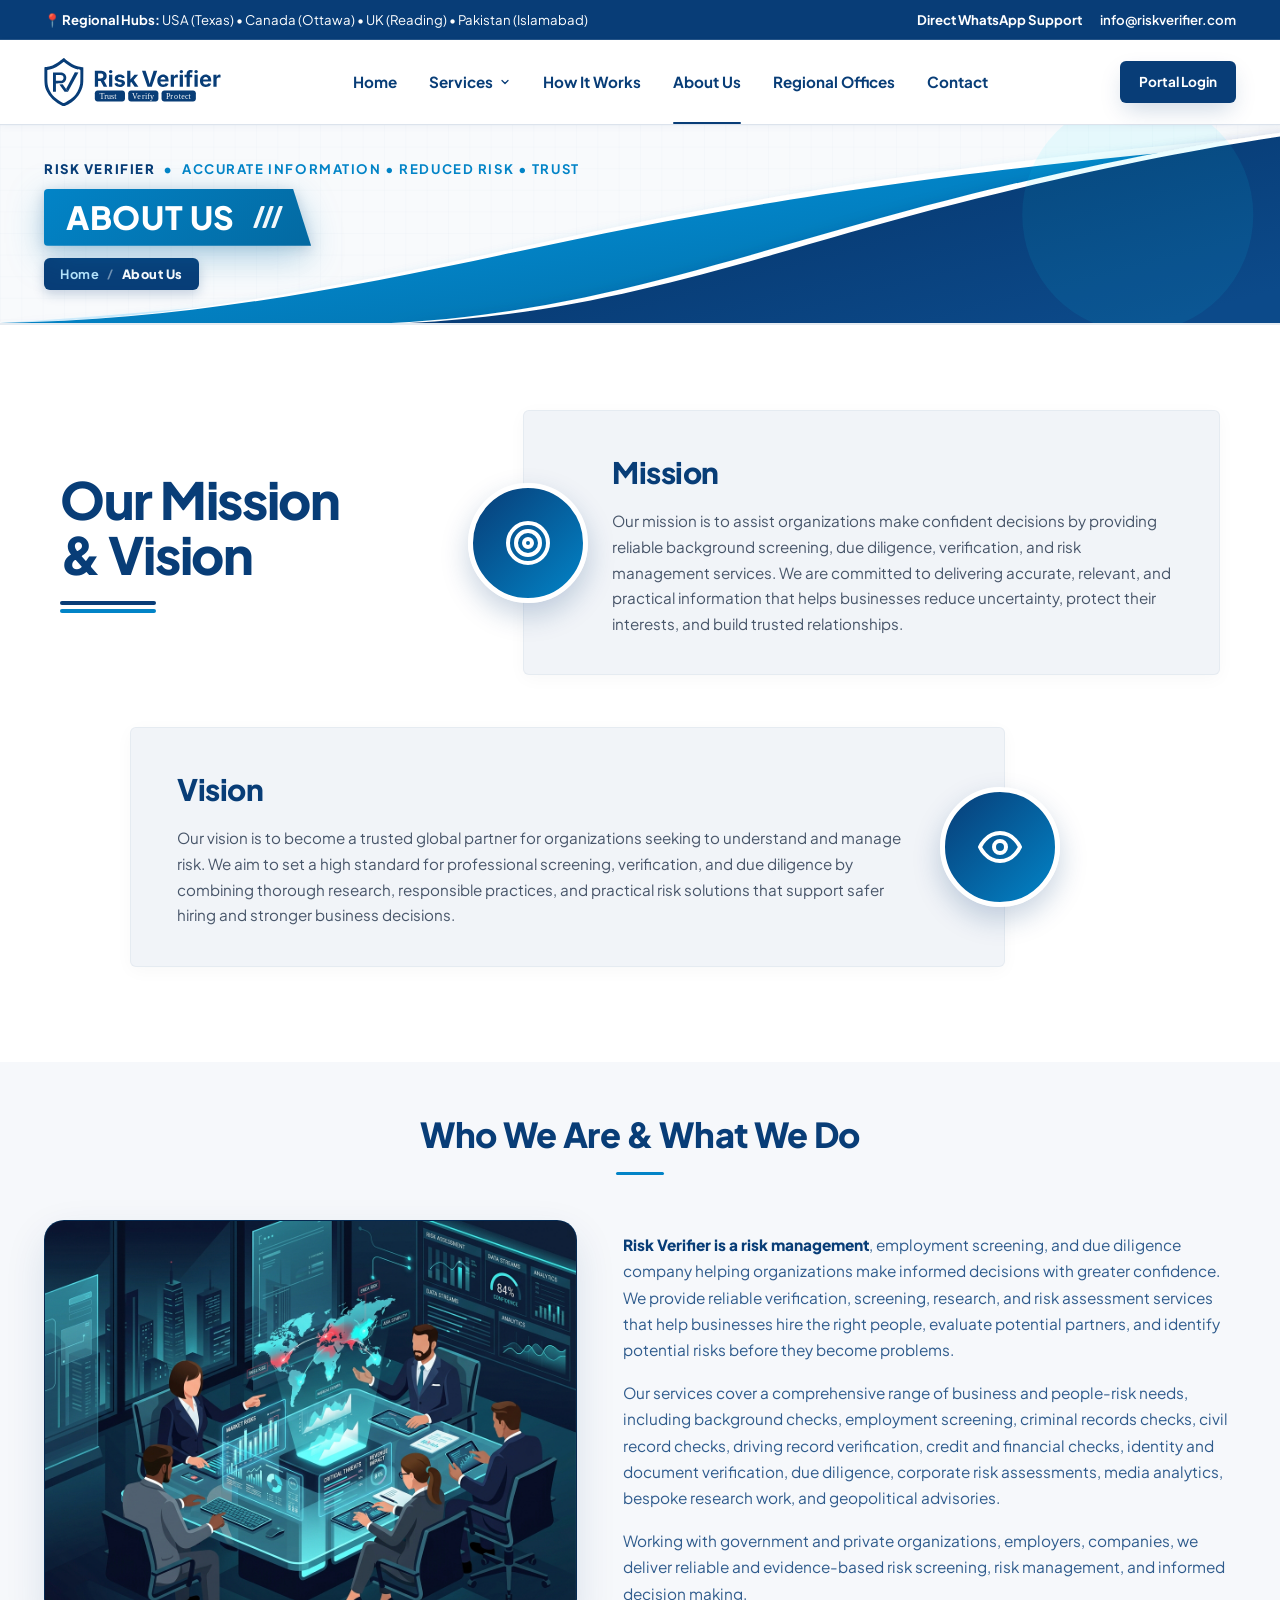
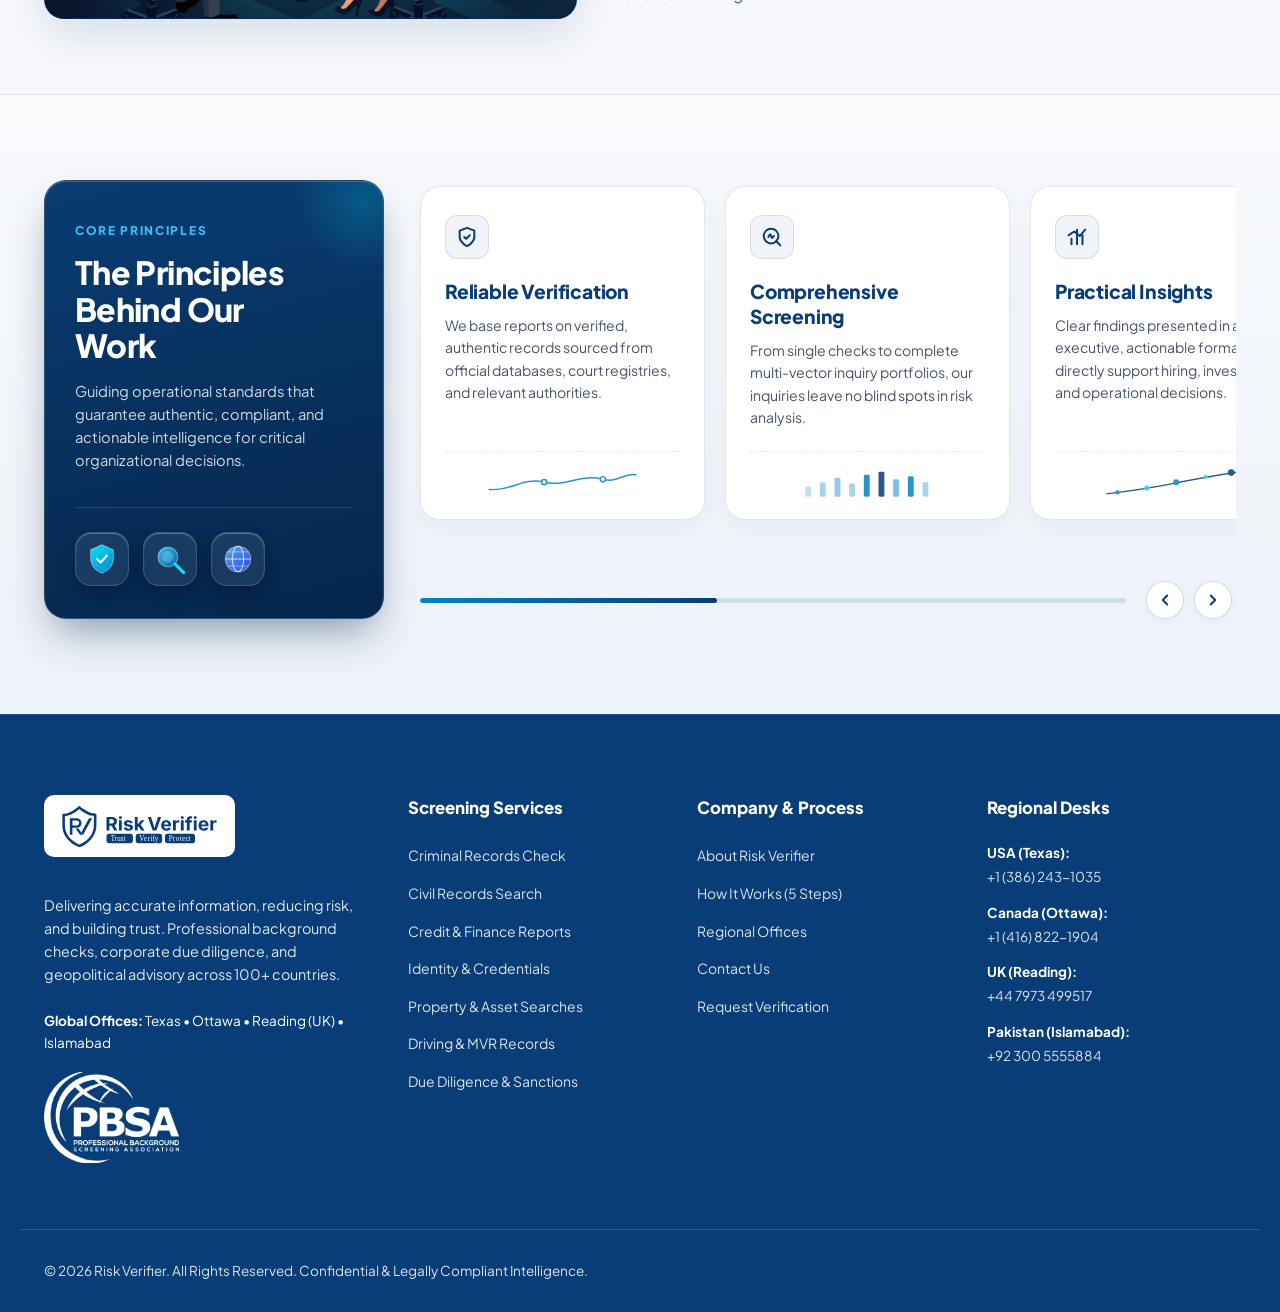
==== commit 8ea32882: "Request a Verification Page  and update, Pages Banner , Faqs Q5 , Portal Login Button , Fonts ,hero " ====
--- a/about.html
+++ b/about.html
@@ -67,7 +67,7 @@
       </nav>
 
       <div class="nav-actions">
-        <a href="login.html" class="btn btn-primary btn-sm">LOGIN/SIGNUP</a>
+        <a href="login.html" class="btn btn-primary btn-sm">Portal Login</a>
         <button class="mobile-toggle" id="mobileNavToggle" aria-label="Toggle navigation menu">
           <svg width="24" height="24" viewBox="0 0 24 24" fill="none" stroke="currentColor" stroke-width="2"><line x1="3" y1="12" x2="21" y2="12"></line><line x1="3" y1="6" x2="21" y2="6"></line><line x1="3" y1="18" x2="21" y2="18"></line></svg>
         </button>
@@ -77,68 +77,87 @@
 
   <main>
     <!-- Vector Header Banner -->
-    <section class="vector-header-banner">
-      <!-- Left Vector Wing -->
-      <div class="banner-vector-left" aria-hidden="true">
-        <svg viewBox="0 0 340 160" preserveAspectRatio="none" fill="none" xmlns="http://www.w3.org/2000/svg">
+        <!-- Vector Header Banner (Reference Match Wave Layout) -->
+    <section class="vector-header-banner" aria-label="Page Header">
+      <!-- SVG Dynamic 3D Wave Layers (Reference Match) -->
+      <div class="wave-banner-backdrop" aria-hidden="true">
+        <svg viewBox="0 0 1440 220" preserveAspectRatio="none" class="wave-banner-svg" xmlns="http://www.w3.org/2000/svg">
           <defs>
-            <linearGradient id="cyanGradL" x1="0%" y1="0%" x2="100%" y2="80%">
+            <linearGradient id="waveNavy" x1="0%" y1="0%" x2="100%" y2="80%">
+              <stop offset="0%" stop-color="#05264b" />
+              <stop offset="50%" stop-color="#083d77" />
+              <stop offset="100%" stop-color="#0c4a8a" />
+            </linearGradient>
+            <linearGradient id="waveCyan" x1="0%" y1="0%" x2="100%" y2="100%">
               <stop offset="0%" stop-color="#00e5ff" />
-              <stop offset="50%" stop-color="#00b4d8" />
-              <stop offset="100%" stop-color="#0077b6" />
+              <stop offset="45%" stop-color="#0284c7" />
+              <stop offset="100%" stop-color="#0369a1" />
             </linearGradient>
-            <linearGradient id="navyGradL" x1="0%" y1="0%" x2="100%" y2="100%">
-              <stop offset="0%" stop-color="#05264b" />
-              <stop offset="100%" stop-color="#083d77" />
+            <linearGradient id="waveAzure" x1="0%" y1="0%" x2="100%" y2="50%">
+              <stop offset="0%" stop-color="#e0f2fe" stop-opacity="0.8" />
+              <stop offset="50%" stop-color="#bae6fd" stop-opacity="0.7" />
+              <stop offset="100%" stop-color="#38bdf8" stop-opacity="0.5" />
             </linearGradient>
-            <filter id="vectorDropShadowL" x="-30%" y="-30%" width="160%" height="160%">
-              <feDropShadow dx="5" dy="4" stdDeviation="6" flood-color="#05264b" flood-opacity="0.35" />
+            <filter id="waveShadowL1" x="-10%" y="-10%" width="120%" height="140%">
+              <feDropShadow dx="-3" dy="6" stdDeviation="8" flood-color="#05264b" flood-opacity="0.25" />
             </filter>
-            <filter id="bevelShadowL" x="-20%" y="-20%" width="140%" height="140%">
-              <feDropShadow dx="2" dy="2" stdDeviation="3" flood-color="#000000" flood-opacity="0.18" />
+            <filter id="waveShadowL2" x="-10%" y="-10%" width="120%" height="140%">
+              <feDropShadow dx="-2" dy="5" stdDeviation="6" flood-color="#0284c7" flood-opacity="0.20" />
             </filter>
           </defs>
-          <path d="M 0 28 L 95 38 L 155 160 L 0 160 Z" fill="url(#navyGradL)" />
-          <path d="M 70 0 L 105 0 L 132 46 L 95 38 Z" fill="#e2e8f0" filter="url(#bevelShadowL)" />
-          <path d="M 0 0 L 85 0 L 132 46 L 180 160 L 155 160 L 95 38 L 0 28 Z" fill="url(#cyanGradL)" filter="url(#vectorDropShadowL)" />
+
+          <rect width="1440" height="220" fill="#f8fafc" />
+
+          <pattern id="bannerGrid" width="24" height="24" patternUnits="userSpaceOnUse">
+            <path d="M 24 0 L 0 0 0 24" fill="none" stroke="rgba(8,61,119,0.03)" stroke-width="1"/>
+          </pattern>
+          <rect width="1440" height="220" fill="url(#bannerGrid)" />
+
+          <!-- Layer 1: Bottom Light Azure Wave Ribbon -->
+          <path d="M 0 220 Q 320 200 540 160 T 1100 70 Q 1280 35 1440 15 L 1440 220 Z" fill="url(#waveAzure)" />
+
+          <!-- Layer 2: White Contour Spacer Under Cyan Ribbon -->
+          <path d="M -20 220 C 180 220 380 180 590 135 C 820 85 1060 42 1460 10 L 1460 220 Z" fill="#ffffff" filter="url(#waveShadowL2)" />
+
+          <!-- Layer 3: Vibrant Cyan Ribbon Wave -->
+          <path d="M -20 220 C 180 220 370 186 580 141 C 810 92 1050 50 1460 18 L 1460 220 Z" fill="url(#waveCyan)" />
+
+          <!-- Layer 4: White Contour Spacer Under Navy Wave -->
+          <path d="M 440 220 C 660 210 840 142 1040 90 C 1220 44 1350 20 1460 6 L 1460 220 Z" fill="#ffffff" filter="url(#waveShadowL1)" />
+
+          <!-- Layer 5: Deep Brand Navy Wave (Top-Right Surge) -->
+          <path d="M 460 220 C 680 210 850 146 1050 94 C 1230 48 1360 24 1460 10 L 1460 220 Z" fill="url(#waveNavy)" />
+
+          <!-- Decorative Accent Glow inside Navy Curve -->
+          <circle cx="1280" cy="100" r="130" fill="#00e5ff" opacity="0.08" />
         </svg>
       </div>
 
-      <!-- Center Text Content -->
-      <div class="banner-content-box">
-        <span class="banner-tagline">ACCURATE INFORMATION &bull; REDUCED RISK &bull; TRUST</span>
-        <h1 class="banner-title">ABOUT US</h1>
-        <div class="banner-breadcrumb">
-          <a href="index.html">Home</a>
-          <span class="sep">/</span>
-          <span class="current">About Us</span>
-        </div>
-      </div>
-
-      <!-- Right Vector Wing -->
-      <div class="banner-vector-right" aria-hidden="true">
-        <svg viewBox="0 0 340 160" preserveAspectRatio="none" fill="none" xmlns="http://www.w3.org/2000/svg">
-          <defs>
-            <linearGradient id="cyanGradR" x1="0%" y1="0%" x2="100%" y2="80%">
-              <stop offset="0%" stop-color="#00e5ff" />
-              <stop offset="50%" stop-color="#00b4d8" />
-              <stop offset="100%" stop-color="#0077b6" />
-            </linearGradient>
-            <linearGradient id="navyGradR" x1="0%" y1="0%" x2="100%" y2="100%">
-              <stop offset="0%" stop-color="#05264b" />
-              <stop offset="100%" stop-color="#083d77" />
-            </linearGradient>
-            <filter id="vectorDropShadowR" x="-30%" y="-30%" width="160%" height="160%">
-              <feDropShadow dx="5" dy="4" stdDeviation="6" flood-color="#05264b" flood-opacity="0.35" />
-            </filter>
-            <filter id="bevelShadowR" x="-20%" y="-20%" width="140%" height="140%">
-              <feDropShadow dx="2" dy="2" stdDeviation="3" flood-color="#000000" flood-opacity="0.18" />
-            </filter>
-          </defs>
-          <path d="M 0 28 L 95 38 L 155 160 L 0 160 Z" fill="url(#navyGradR)" />
-          <path d="M 70 0 L 105 0 L 132 46 L 95 38 Z" fill="#e2e8f0" filter="url(#bevelShadowR)" />
-          <path d="M 0 0 L 85 0 L 132 46 L 180 160 L 155 160 L 95 38 L 0 28 Z" fill="url(#cyanGradR)" filter="url(#vectorDropShadowR)" />
-        </svg>
+      <div class="container wave-banner-container">
+        <!-- Left Content: Modern Ribbon Hierarchy -->
+        <div class="wave-banner-left">
+          <div class="wave-banner-kicker">
+            <span class="kicker-brand-name">RISK VERIFIER</span>
+            <span class="kicker-sep">•</span>
+            <span class="kicker-desc">ACCURATE INFORMATION • REDUCED RISK • TRUST</span>
+          </div>
+
+          <div class="wave-ribbon-title-wrap">
+            <h1 class="wave-ribbon-title">
+              <span class="ribbon-text">ABOUT US</span>
+              <span class="ribbon-stripes" aria-hidden="true">
+                <i></i><i></i><i></i>
+              </span>
+            </h1>
+          </div>
+
+          <div class="wave-breadcrumb-pill">
+            <a href="index.html">Home</a>
+            <span class="sep">/</span>
+            <span class="current">About Us</span>
+          </div>
+        </div>
+        </div>
       </div>
     </section>
 
--- a/css/style.css
+++ b/css/style.css
@@ -823,10 +823,9 @@
    ========================================================================== */
 .hero {
   position: relative;
-  padding: 44px 0 54px 0;
-  min-height: calc(100vh - 114px);
-  display: flex;
-  align-items: center;
+  padding: 28px 0 40px 0;
+  display: block;
+  min-height: auto;
   background-color: #ffffff;
   background-image:
     radial-gradient(circle at 80% 40%, rgba(2, 132, 199, 0.06) 0%, transparent 60%),
@@ -902,7 +901,7 @@
   display: flex;
   align-items: center;
   gap: 14px;
-  margin-bottom: 24px;
+  margin-bottom: clamp(30px, 2.8vw, 44px);
   flex-wrap: wrap;
 }
 
@@ -950,48 +949,49 @@
   box-shadow: 0 4px 14px rgba(8, 61, 119, 0.1);
 }
 
-/* Trust metrics grid cards - Light Corporate Clean Cards */
+/* Trust metrics - Clean Borderless Live Running Counters */
 .hero-metrics {
   display: grid;
   grid-template-columns: repeat(4, 1fr);
-  gap: clamp(8px, 1vw, 12px);
-  border-top: 1px solid rgba(8, 61, 119, 0.1);
-  padding-top: 22px;
+  gap: clamp(14px, 2.5vw, 40px);
+  border-top: 1.5px solid rgba(8, 61, 119, 0.12);
+  padding-top: clamp(28px, 2.8vw, 44px);
+  align-items: center;
 }
 
 .metric-item {
   display: flex;
-  flex-direction: column;
-  padding: 12px 10px;
-  background: #ffffff;
-  border: 1px solid rgba(8, 61, 119, 0.12);
-  border-radius: 12px;
+  align-items: center;
+  justify-content: center;
+  padding: 8px 4px !important;
+  background: transparent !important;
+  border: none !important;
+  box-shadow: none !important;
+  border-radius: 0 !important;
   text-align: center;
-  box-shadow: 0 4px 14px rgba(8, 61, 119, 0.05);
-  transition: transform 0.2s ease, box-shadow 0.2s ease, border-color 0.2s ease;
+  transition: transform 0.2s ease;
 }
 
 .metric-item:hover {
   transform: translateY(-2px);
-  border-color: #0284c7;
-  box-shadow: 0 8px 22px rgba(2, 132, 199, 0.14);
+  box-shadow: none !important;
+  border-color: transparent !important;
 }
 
 .metric-value {
-  font-size: clamp(1.28rem, 1.65vw, 1.55rem);
+  font-size: clamp(1.65rem, 2.2vw, 2.25rem);
   font-weight: 800;
   color: var(--brand-blue, #083d77);
-  line-height: 1.1;
-  letter-spacing: -0.02em;
-}
-
-.metric-label {
-  font-size: 0.65rem;
-  color: #64748b;
-  font-weight: 700;
-  margin-top: 5px;
-  text-transform: uppercase;
-  letter-spacing: 0.05em;
+  line-height: 1;
+  letter-spacing: -0.03em;
+  font-family: 'Plus Jakarta Sans', var(--font-main), sans-serif;
+  font-variant-numeric: tabular-nums;
+  display: inline-block;
+  transition: color 0.2s ease;
+}
+
+.metric-item:hover .metric-value {
+  color: #0284c7;
 }
 
 /* ==========================================================================
@@ -1386,7 +1386,7 @@
     max-width: 520px;
   }
   .hero-actions {
-    margin-bottom: 16px;
+    margin-bottom:  26px;
     gap: 12px;
   }
   .hero .btn-primary,
@@ -1395,14 +1395,14 @@
     font-size: 0.88rem;
   }
   .hero-metrics {
-    padding-top: 12px;
+    padding-top:  26px;
     gap: 8px;
   }
   .metric-item {
     padding: 6px 4px;
   }
   .metric-value {
-    font-size: 1.22rem;
+    font-size: 1.85rem;
   }
   .metric-label {
     font-size: 0.64rem;
@@ -1458,18 +1458,18 @@
     margin-bottom: 12px;
   }
   .hero-actions {
-    margin-bottom: 12px;
+    margin-bottom:  22px;
     gap: 10px;
   }
   .hero-metrics {
-    padding-top: 8px;
+    padding-top:  22px;
     gap: 6px;
   }
   .metric-item {
     padding: 4px 3px;
   }
   .metric-value {
-    font-size: 1.1rem;
+    font-size: 1.65rem;
   }
   .metric-label {
     font-size: 0.6rem;
@@ -1508,7 +1508,9 @@
 
 @media (max-width: 991px) {
   .hero {
-    padding: 36px 0 32px 0;
+    padding: 22px 0 28px 0;
+    min-height: auto;
+    display: block;
     text-align: center;
   }
   .hero-grid {
@@ -3357,7 +3359,8 @@
   }
 
   .hero {
-    padding: 72px 0 60px 0;
+    padding: 18px 0 28px 0;
+    min-height: auto;
   }
 
   .hero-title {
@@ -3462,7 +3465,8 @@
   }
 
   .hero {
-    padding: 56px 0 48px 0;
+    padding: 14px 0 22px 0;
+    min-height: auto;
   }
 
   .hero-title {
@@ -4928,124 +4932,191 @@
 }
 
 /* ==========================================================================
-   EXECUTIVE GEOMETRIC VECTOR HEADER BANNER (ALL INNER PAGES)
+   DYNAMIC 3D WAVE HEADER BANNER (ALL INNER PAGES - REFERENCE MATCH)
    ========================================================================== */
 .vector-header-banner {
   position: relative;
-  background: #ffffff;
-  min-height: 165px;
-  display: flex;
-  align-items: center;
-  justify-content: center;
+  background: #f8fafc;
+  min-height: 200px;
+  display: flex;
+  align-items: center;
   overflow: hidden;
-  padding: 34px 20px 36px;
-  border-bottom: 1.5px solid rgba(8, 61, 119, 0.1);
-  box-shadow: 0 4px 18px rgba(8, 61, 119, 0.04);
-}
-
-.banner-vector-left,
-.banner-vector-right {
+  border-bottom: 2px solid rgba(8, 61, 119, 0.08);
+  box-shadow: 0 4px 20px rgba(5, 38, 75, 0.05);
+}
+
+.wave-banner-backdrop {
   position: absolute;
-  top: 0;
-  bottom: 0;
-  width: clamp(140px, 24vw, 360px);
+  inset: 0;
+  width: 100%;
+  height: 100%;
   pointer-events: none;
   z-index: 1;
 }
 
-.banner-vector-left {
-  left: 0;
-}
-
-.banner-vector-right {
-  right: 0;
-  transform: scaleX(-1);
-}
-
-.banner-vector-left svg,
-.banner-vector-right svg {
+.wave-banner-svg {
   width: 100%;
   height: 100%;
   display: block;
 }
 
-.banner-content-box {
+.wave-banner-container {
   position: relative;
   z-index: 2;
-  text-align: center;
-  max-width: 640px;
-  padding: 0 16px;
-}
-
-.banner-tagline {
-  font-size: 0.78rem;
+  display: flex;
+  align-items: center;
+  justify-content: space-between;
+  width: 100%;
+  padding-top: 24px;
+  padding-bottom: 24px;
+}
+
+/* Left Content: Kicker + Ribbon + Breadcrumbs */
+.wave-banner-left {
+  display: flex;
+  flex-direction: column;
+  align-items: flex-start;
+  gap: 8px;
+  max-width: 680px;
+}
+
+.wave-banner-kicker {
+  display: inline-flex;
+  align-items: center;
+  gap: 8px;
+  font-size: 0.82rem;
   font-weight: 800;
-  letter-spacing: 0.16em;
+  letter-spacing: 0.12em;
   text-transform: uppercase;
+  color: #083d77;
+}
+
+.wave-banner-kicker .kicker-brand-name {
+  color: #083d77;
+  font-weight: 900;
+}
+
+.wave-banner-kicker .kicker-sep {
   color: #0284c7;
-  margin-bottom: 6px;
+  font-weight: 900;
+}
+
+.wave-banner-kicker .kicker-desc {
+  color: #0284c7;
+  font-weight: 700;
+}
+
+/* Ribbon Badge Title */
+.wave-ribbon-title-wrap {
+  display: inline-block;
+  margin: 2px 0 4px;
+  filter: drop-shadow(0 10px 18px rgba(2, 132, 199, 0.28)) drop-shadow(0 3px 6px rgba(5, 38, 75, 0.18));
+}
+
+.wave-ribbon-title {
+  display: inline-flex;
+  align-items: center;
+  gap: 16px;
+  margin: 0;
+  padding: 10px 32px 10px 22px;
+  background: linear-gradient(135deg, #0284c7 0%, #0369a1 100%);
+  color: #ffffff;
+  font-family: 'Plus Jakarta Sans', var(--font-main), sans-serif;
+  font-size: clamp(1.4rem, 2.5vw, 2.15rem);
+  font-weight: 800;
+  letter-spacing: 0.02em;
+  line-height: 1.15;
+  text-transform: uppercase;
+  clip-path: polygon(0 0, calc(100% - 18px) 0, 100% 100%, 0 100%);
+  border-radius: 4px 0 0 4px;
+}
+
+.wave-ribbon-title .ribbon-text {
+  color: #ffffff;
+}
+
+/* Diagonal stripes /// on the ribbon end */
+.wave-ribbon-title .ribbon-stripes {
+  display: inline-flex;
+  align-items: center;
+  gap: 5px;
+  margin-left: 6px;
+}
+
+.wave-ribbon-title .ribbon-stripes i {
   display: block;
-}
-
-.banner-title {
-  font-size: clamp(2rem, 3.8vw, 2.75rem);
-  font-weight: 800;
-  color: #083d77;
-  margin: 0 0 6px;
-  letter-spacing: -0.01em;
-  line-height: 1.15;
-  font-family: 'Plus Jakarta Sans', var(--font-main), sans-serif;
-}
-
-.banner-breadcrumb {
-  font-size: 0.88rem;
-  font-weight: 600;
-  color: rgba(8, 61, 119, 0.65);
-  display: flex;
-  align-items: center;
-  justify-content: center;
+  width: 4px;
+  height: 22px;
+  background: #ffffff;
+  transform: skewX(-20deg);
+  border-radius: 1px;
+  opacity: 0.95;
+}
+
+/* Breadcrumb Dark Pill */
+.wave-breadcrumb-pill {
+  display: inline-flex;
+  align-items: center;
   gap: 8px;
-}
-
-.banner-breadcrumb a {
-  color: rgba(8, 61, 119, 0.85);
+  background: #083d77;
+  color: #ffffff;
+  padding: 6px 16px;
+  border-radius: 6px;
+  font-size: 0.8rem;
+  font-weight: 700;
+  letter-spacing: 0.04em;
+  box-shadow: 0 4px 12px rgba(8, 61, 119, 0.22);
+}
+
+.wave-breadcrumb-pill a {
+  color: #bae6fd;
   text-decoration: none;
   transition: color 0.2s ease;
 }
 
-.banner-breadcrumb a:hover {
-  color: #083d77;
+.wave-breadcrumb-pill a:hover {
+  color: #ffffff;
   text-decoration: underline;
 }
 
-.banner-breadcrumb .sep {
-  opacity: 0.45;
-}
-
-.banner-breadcrumb .current {
-  color: #083d77;
-  font-weight: 700;
-}
-
-@media (max-width: 768px) {
+.wave-breadcrumb-pill .sep {
+  color: rgba(255, 255, 255, 0.45);
+  font-size: 0.75rem;
+}
+
+.wave-breadcrumb-pill .current {
+  color: #ffffff;
+  font-weight: 800;
+}
+
+/* Responsive */
+@media (max-width: 992px) {
   .vector-header-banner {
-    min-height: 145px;
-    padding: 28px 16px;
-  }
-
-  .banner-vector-left,
-  .banner-vector-right {
-    width: clamp(90px, 18vw, 150px);
-    opacity: 0.85;
-  }
-}
-
-@media (max-width: 480px) {
-
-  .banner-vector-left,
-  .banner-vector-right {
-    width: 75px;
-    opacity: 0.6;
+    min-height: 175px;
+  }
+}
+
+@media (max-width: 640px) {
+  .vector-header-banner {
+    min-height: 160px;
+  }
+  .wave-ribbon-title {
+    font-size: 1.25rem;
+    padding: 8px 24px 8px 16px;
+    gap: 10px;
+    clip-path: polygon(0 0, calc(100% - 14px) 0, 100% 100%, 0 100%);
+  }
+  .wave-ribbon-title .ribbon-stripes i {
+    height: 16px;
+    width: 3px;
+    gap: 4px;
+  }
+  .wave-banner-kicker {
+    font-size: 0.72rem;
+  }
+  .wave-breadcrumb-pill {
+    font-size: 0.74rem;
+    padding: 5px 12px;
   }
 }
 
@@ -6037,8 +6108,8 @@
   }
 
   .hero {
-    padding-block: clamp(54px, 4vw, 144px);
-    min-height: min(calc(100svh - 114px), 1600px);
+    padding-block: clamp(32px, 2.5vw, 54px);
+    min-height: auto;
   }
 
   .hero .container {
@@ -6082,7 +6153,7 @@
   }
 
   .metric-value {
-    font-size: clamp(1.55rem, 1.3vw, 2.4rem);
+    font-size: clamp(1.85rem, 2vw, 2.5rem);
   }
 
   .metric-label {
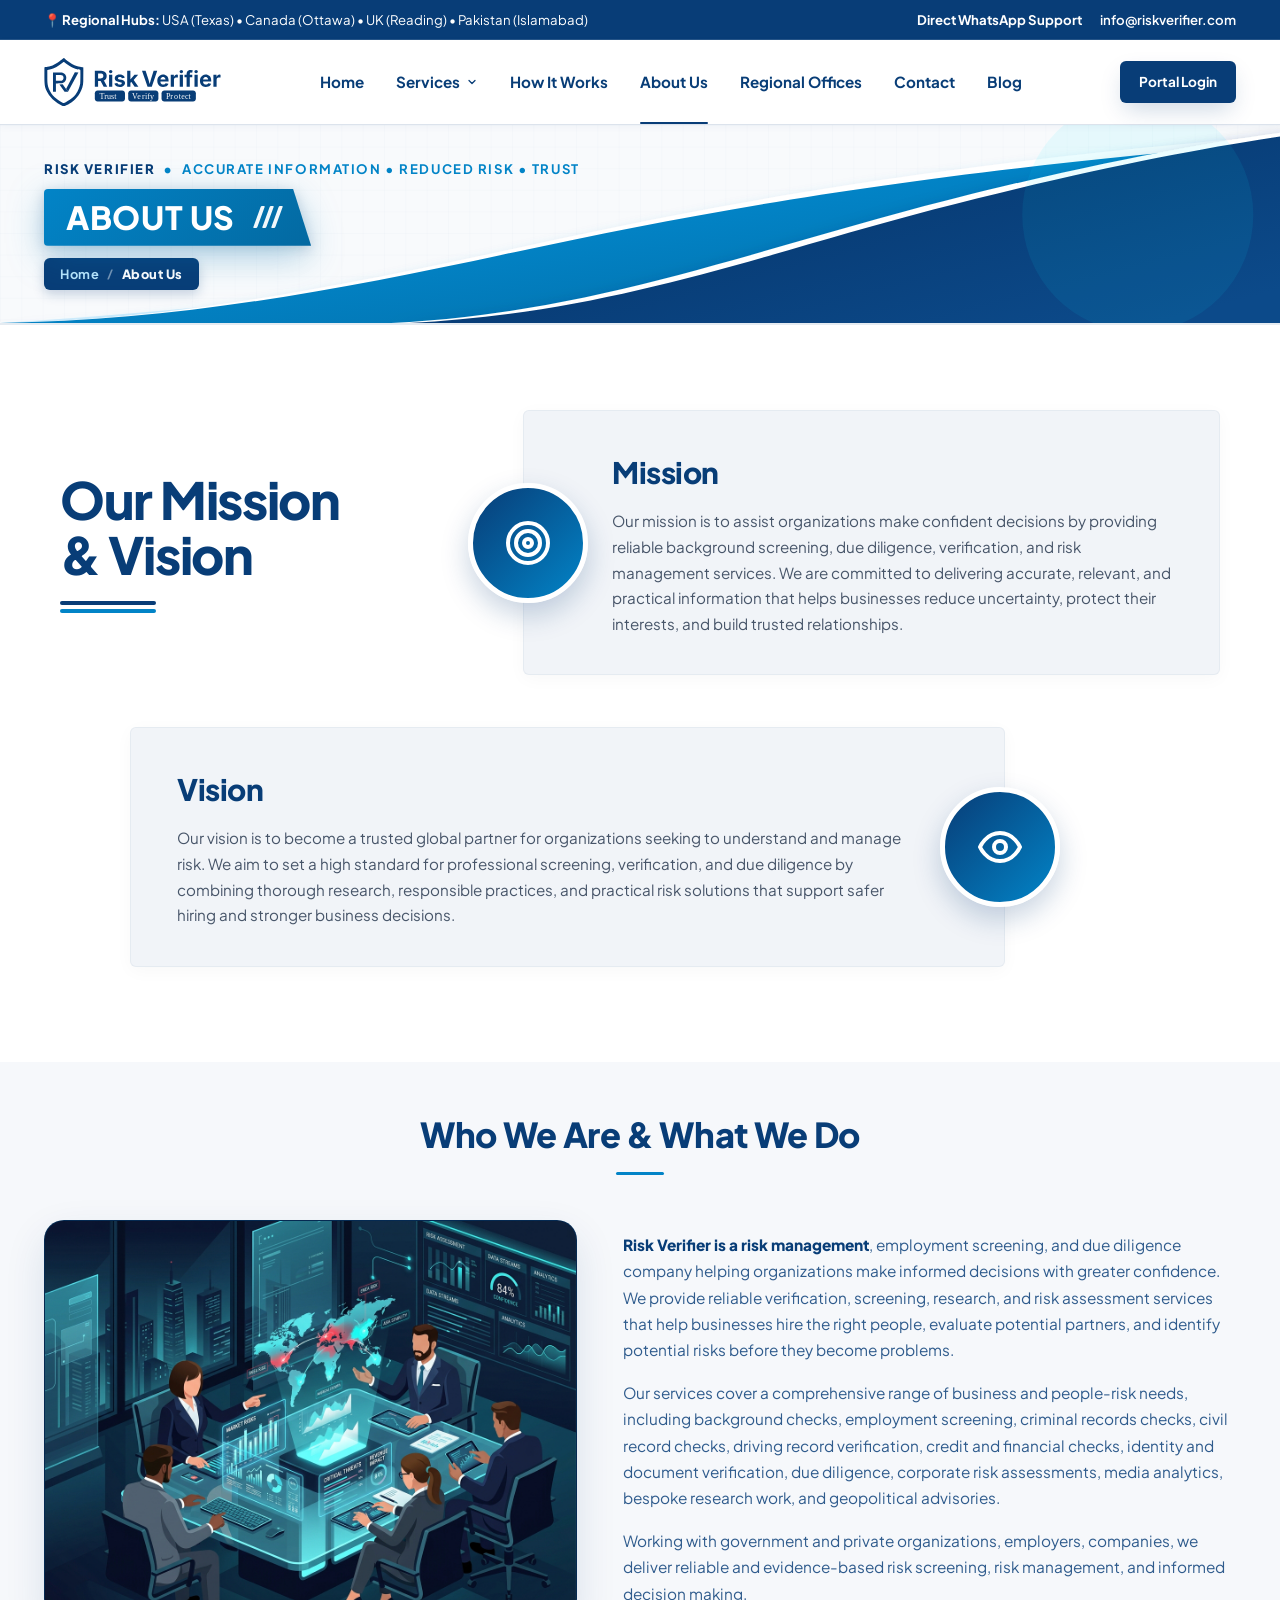
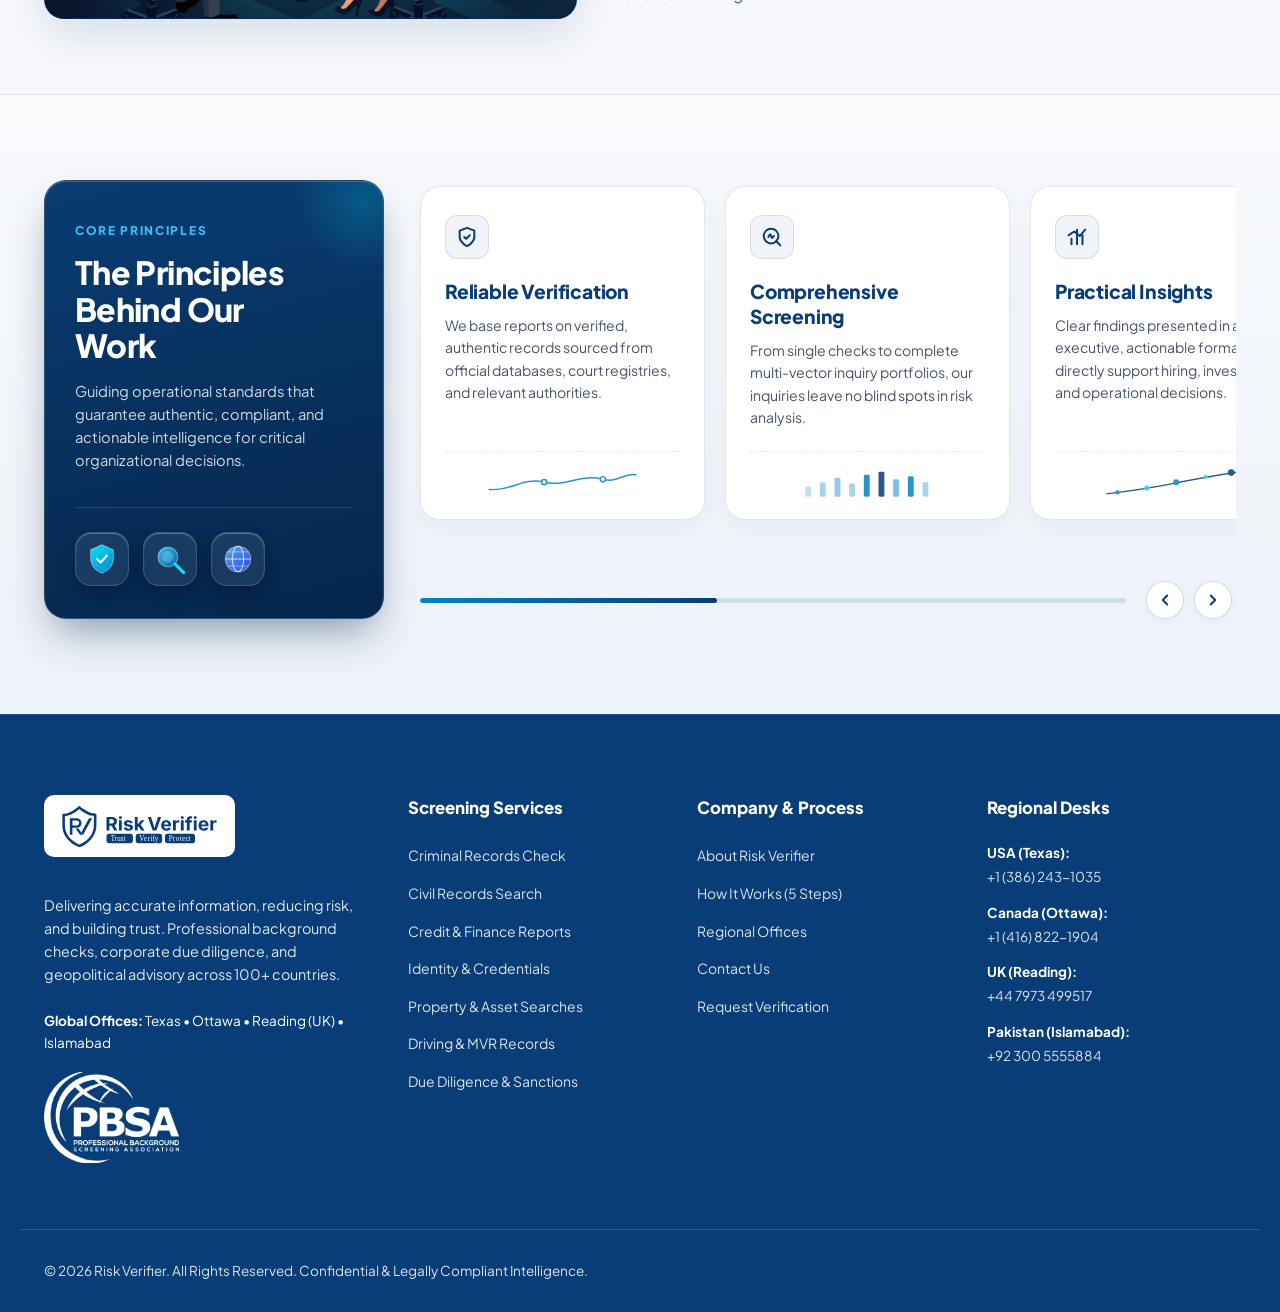
==== commit 586d33f4: "Add Blog Section on Homepage, Blog Page with grid boxes, Post Details pages, Navigation link, and Wo" ====
--- a/about.html
+++ b/about.html
@@ -63,6 +63,7 @@
           <li><a href="about.html" class="nav-link active">About Us</a></li>
           <li><a href="index.html#offices" class="nav-link">Regional Offices</a></li>
           <li><a href="contact.html" class="nav-link">Contact</a></li>
+          <li><a href="blog.html" class="nav-link">Blog</a></li>
         </ul>
       </nav>
 
--- a/css/style.css
+++ b/css/style.css
@@ -7224,3 +7224,444 @@
     padding: 24px 0 60px;
   }
 }
+
+
+/* ==========================================================================
+   BLOG & KNOWLEDGE HUB STYLES (MATCHING RISK VERIFIER DESIGN)
+   ========================================================================== */
+
+/* Blog Section on Homepage */
+.home-blog-section {
+  padding: 85px 0 95px;
+  background: #ffffff;
+  position: relative;
+  border-top: 1px solid rgba(8, 61, 119, 0.08);
+}
+
+.home-blog-header {
+  display: flex;
+  align-items: flex-end;
+  justify-content: space-between;
+  margin-bottom: 45px;
+  flex-wrap: wrap;
+  gap: 20px;
+}
+
+.home-blog-header-left {
+  max-width: 620px;
+}
+
+.home-blog-kicker {
+  font-size: 0.82rem;
+  font-weight: 800;
+  letter-spacing: 0.12em;
+  text-transform: uppercase;
+  color: #0284c7;
+  margin-bottom: 8px;
+  display: inline-flex;
+  align-items: center;
+  gap: 8px;
+}
+
+.home-blog-title {
+  font-size: clamp(2rem, 3.2vw, 2.65rem);
+  font-weight: 800;
+  color: #083d77;
+  margin: 0;
+  letter-spacing: -0.02em;
+  line-height: 1.18;
+  font-family: 'Plus Jakarta Sans', var(--font-main), sans-serif;
+}
+
+.home-blog-grid {
+  display: grid;
+  grid-template-columns: repeat(3, 1fr);
+  gap: 30px;
+}
+
+/* Blog Cards */
+.blog-card {
+  background: #ffffff;
+  border: 1px solid rgba(8, 61, 119, 0.1);
+  border-radius: 16px;
+  overflow: hidden;
+  box-shadow: 0 4px 18px rgba(8, 61, 119, 0.05);
+  transition: all 0.3s cubic-bezier(0.16, 1, 0.3, 1);
+  display: flex;
+  flex-direction: column;
+  height: 100%;
+  text-decoration: none;
+  color: inherit;
+}
+
+.blog-card:hover {
+  transform: translateY(-6px);
+  border-color: #0284c7;
+  box-shadow: 0 16px 36px rgba(8, 61, 119, 0.12);
+}
+
+.blog-card-media {
+  position: relative;
+  height: 210px;
+  overflow: hidden;
+  background: linear-gradient(135deg, #05264b 0%, #083d77 100%);
+}
+
+.blog-card-img {
+  width: 100%;
+  height: 100%;
+  object-fit: cover;
+  transition: transform 0.5s ease;
+}
+
+.blog-card:hover .blog-card-img {
+  transform: scale(1.05);
+}
+
+.blog-card-category {
+  position: absolute;
+  top: 16px;
+  left: 16px;
+  background: rgba(8, 61, 119, 0.88);
+  backdrop-filter: blur(8px);
+  -webkit-backdrop-filter: blur(8px);
+  color: #ffffff;
+  font-size: 0.72rem;
+  font-weight: 800;
+  letter-spacing: 0.06em;
+  text-transform: uppercase;
+  padding: 5px 12px;
+  border-radius: 6px;
+  border: 1px solid rgba(255, 255, 255, 0.2);
+}
+
+.blog-card-body {
+  padding: 24px;
+  display: flex;
+  flex-direction: column;
+  flex-grow: 1;
+}
+
+.blog-card-meta {
+  display: flex;
+  align-items: center;
+  gap: 12px;
+  font-size: 0.78rem;
+  font-weight: 600;
+  color: #64748b;
+  margin-bottom: 12px;
+}
+
+.blog-card-meta span {
+  display: inline-flex;
+  align-items: center;
+  gap: 5px;
+}
+
+.blog-card-heading {
+  font-size: 1.25rem;
+  font-weight: 800;
+  color: #083d77;
+  line-height: 1.35;
+  margin: 0 0 12px;
+  font-family: 'Plus Jakarta Sans', var(--font-main), sans-serif;
+  transition: color 0.2s ease;
+}
+
+.blog-card:hover .blog-card-heading {
+  color: #0284c7;
+}
+
+.blog-card-excerpt {
+  font-size: 0.92rem;
+  color: #475569;
+  line-height: 1.6;
+  margin: 0 0 20px;
+  flex-grow: 1;
+}
+
+.blog-card-footer {
+  display: flex;
+  align-items: center;
+  justify-content: space-between;
+  border-top: 1px solid rgba(8, 61, 119, 0.08);
+  padding-top: 16px;
+  margin-top: auto;
+}
+
+.blog-card-author {
+  display: flex;
+  align-items: center;
+  gap: 8px;
+  font-size: 0.8rem;
+  font-weight: 700;
+  color: #083d77;
+}
+
+.blog-card-author-avatar {
+  width: 28px;
+  height: 28px;
+  border-radius: 50%;
+  background: #e0f2fe;
+  color: #0284c7;
+  display: inline-flex;
+  align-items: center;
+  justify-content: center;
+  font-weight: 800;
+  font-size: 0.75rem;
+}
+
+.blog-card-link {
+  display: inline-flex;
+  align-items: center;
+  gap: 6px;
+  font-size: 0.82rem;
+  font-weight: 800;
+  color: #0284c7;
+  text-transform: uppercase;
+  letter-spacing: 0.04em;
+  transition: gap 0.2s ease;
+}
+
+.blog-card:hover .blog-card-link {
+  gap: 9px;
+  color: #0369a1;
+}
+
+/* Single Blog Post Details Page Styles */
+.blog-single-hero {
+  padding: 65px 0 35px;
+  background: #f8fafc;
+  border-bottom: 1px solid rgba(8, 61, 119, 0.08);
+}
+
+.blog-single-category {
+  display: inline-flex;
+  align-items: center;
+  background: #e0f2fe;
+  color: #0284c7;
+  padding: 5px 14px;
+  border-radius: 6px;
+  font-size: 0.78rem;
+  font-weight: 800;
+  letter-spacing: 0.06em;
+  text-transform: uppercase;
+  margin-bottom: 16px;
+}
+
+.blog-single-title {
+  font-size: clamp(2.2rem, 3.8vw, 3.2rem);
+  font-weight: 850;
+  color: #083d77;
+  line-height: 1.2;
+  margin: 0 0 20px;
+  font-family: 'Plus Jakarta Sans', var(--font-main), sans-serif;
+  letter-spacing: -0.02em;
+}
+
+.blog-single-meta {
+  display: flex;
+  align-items: center;
+  flex-wrap: wrap;
+  gap: 20px;
+  font-size: 0.88rem;
+  color: #64748b;
+  font-weight: 600;
+  padding-bottom: 15px;
+}
+
+.blog-single-meta-item {
+  display: inline-flex;
+  align-items: center;
+  gap: 8px;
+}
+
+.blog-single-content-wrap {
+  padding: 60px 0 80px;
+  background: #ffffff;
+}
+
+.blog-single-grid {
+  display: grid;
+  grid-template-columns: minmax(0, 1fr) 340px;
+  gap: 50px;
+  align-items: start;
+}
+
+.blog-featured-media {
+  width: 100%;
+  border-radius: 16px;
+  overflow: hidden;
+  margin-bottom: 35px;
+  box-shadow: 0 8px 28px rgba(8, 61, 119, 0.09);
+  max-height: 480px;
+}
+
+.blog-featured-media img {
+  width: 100%;
+  height: 100%;
+  object-fit: cover;
+  display: block;
+}
+
+.blog-article-body {
+  font-size: 1.08rem;
+  line-height: 1.85;
+  color: #334155;
+}
+
+.blog-article-body p {
+  margin-bottom: 24px;
+}
+
+.blog-article-body h2 {
+  font-size: 1.8rem;
+  font-weight: 800;
+  color: #083d77;
+  margin: 40px 0 16px;
+  line-height: 1.3;
+  font-family: 'Plus Jakarta Sans', var(--font-main), sans-serif;
+}
+
+.blog-article-body h3 {
+  font-size: 1.4rem;
+  font-weight: 750;
+  color: #083d77;
+  margin: 32px 0 14px;
+  line-height: 1.35;
+  font-family: 'Plus Jakarta Sans', var(--font-main), sans-serif;
+}
+
+.blog-article-body ul,
+.blog-article-body ol {
+  margin: 0 0 24px 24px;
+  padding: 0;
+}
+
+.blog-article-body li {
+  margin-bottom: 10px;
+  color: #334155;
+}
+
+.blog-article-body blockquote {
+  border-left: 4px solid #0284c7;
+  background: #f0f9ff;
+  padding: 20px 28px;
+  border-radius: 0 12px 12px 0;
+  margin: 30px 0;
+  font-style: italic;
+  color: #0369a1;
+  font-size: 1.12rem;
+  line-height: 1.7;
+}
+
+/* Sidebar Widgets */
+.blog-sidebar {
+  display: flex;
+  flex-direction: column;
+  gap: 30px;
+}
+
+.blog-sidebar-widget {
+  background: #f8fafc;
+  border: 1px solid rgba(8, 61, 119, 0.1);
+  border-radius: 16px;
+  padding: 28px;
+}
+
+.blog-widget-title {
+  font-size: 1.15rem;
+  font-weight: 800;
+  color: #083d77;
+  margin: 0 0 20px;
+  padding-bottom: 12px;
+  border-bottom: 2px solid rgba(8, 61, 119, 0.08);
+  font-family: 'Plus Jakarta Sans', var(--font-main), sans-serif;
+}
+
+.blog-recent-list {
+  display: flex;
+  flex-direction: column;
+  gap: 16px;
+  list-style: none;
+  padding: 0;
+  margin: 0;
+}
+
+.blog-recent-item {
+  display: flex;
+  flex-direction: column;
+  gap: 6px;
+}
+
+.blog-recent-link {
+  font-size: 0.95rem;
+  font-weight: 700;
+  color: #083d77;
+  text-decoration: none;
+  line-height: 1.4;
+  transition: color 0.2s ease;
+}
+
+.blog-recent-link:hover {
+  color: #0284c7;
+}
+
+.blog-recent-date {
+  font-size: 0.78rem;
+  color: #64748b;
+  font-weight: 600;
+}
+
+.blog-cta-widget {
+  background: linear-gradient(135deg, #05264b 0%, #083d77 100%);
+  color: #ffffff;
+  border-radius: 16px;
+  padding: 32px 24px;
+  text-align: center;
+  box-shadow: 0 12px 30px rgba(5, 38, 75, 0.18);
+}
+
+.blog-cta-title {
+  color: #ffffff;
+  font-size: 1.35rem;
+  font-weight: 800;
+  margin: 0 0 12px;
+  font-family: 'Plus Jakarta Sans', var(--font-main), sans-serif;
+}
+
+.blog-cta-text {
+  color: #bae6fd;
+  font-size: 0.92rem;
+  line-height: 1.55;
+  margin: 0 0 22px;
+}
+
+/* Responsive Blog Styles */
+@media (max-width: 992px) {
+  .home-blog-grid {
+    grid-template-columns: repeat(2, 1fr);
+  }
+  .blog-single-grid {
+    grid-template-columns: 1fr;
+  }
+  .blog-sidebar {
+    margin-top: 20px;
+  }
+}
+
+@media (max-width: 640px) {
+  .home-blog-grid {
+    grid-template-columns: 1fr;
+  }
+  .home-blog-header {
+    flex-direction: column;
+    align-items: flex-start;
+  }
+  .blog-card-media {
+    height: 180px;
+  }
+  .blog-single-title {
+    font-size: 1.85rem;
+  }
+}
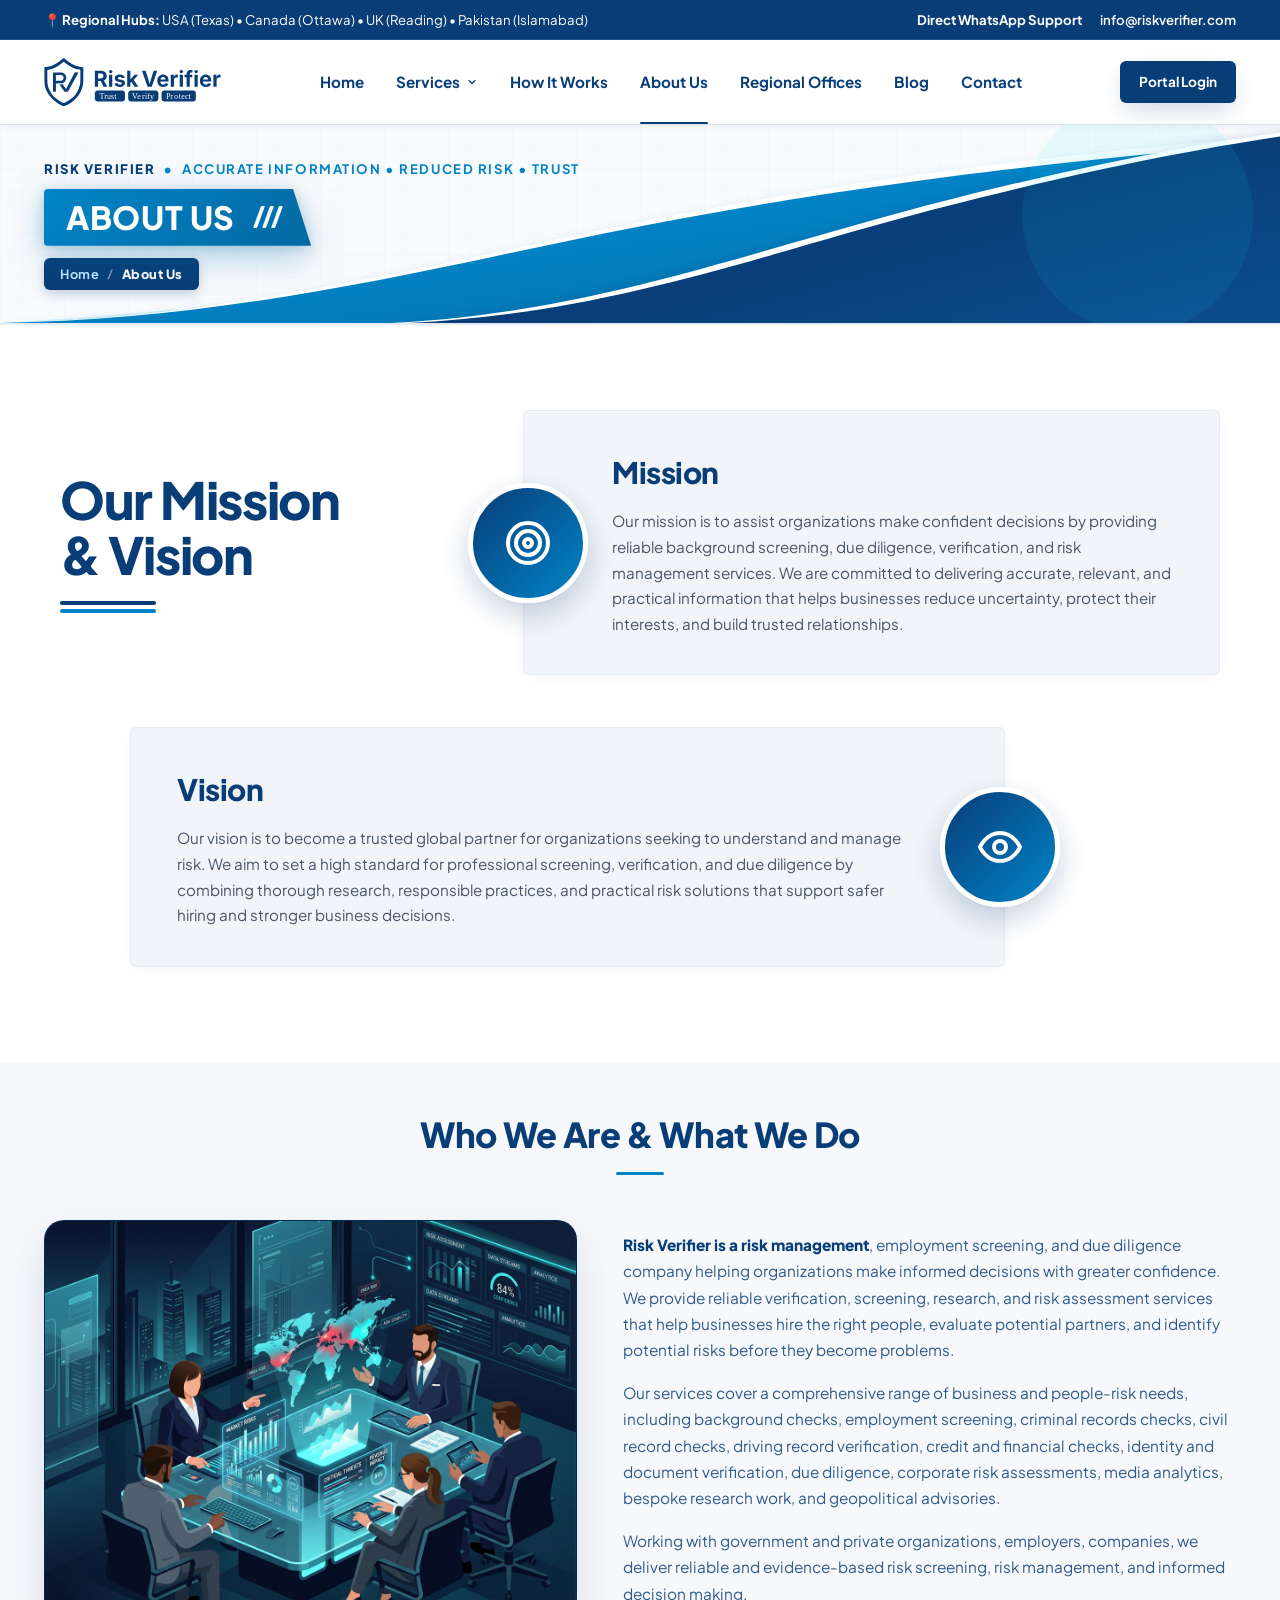
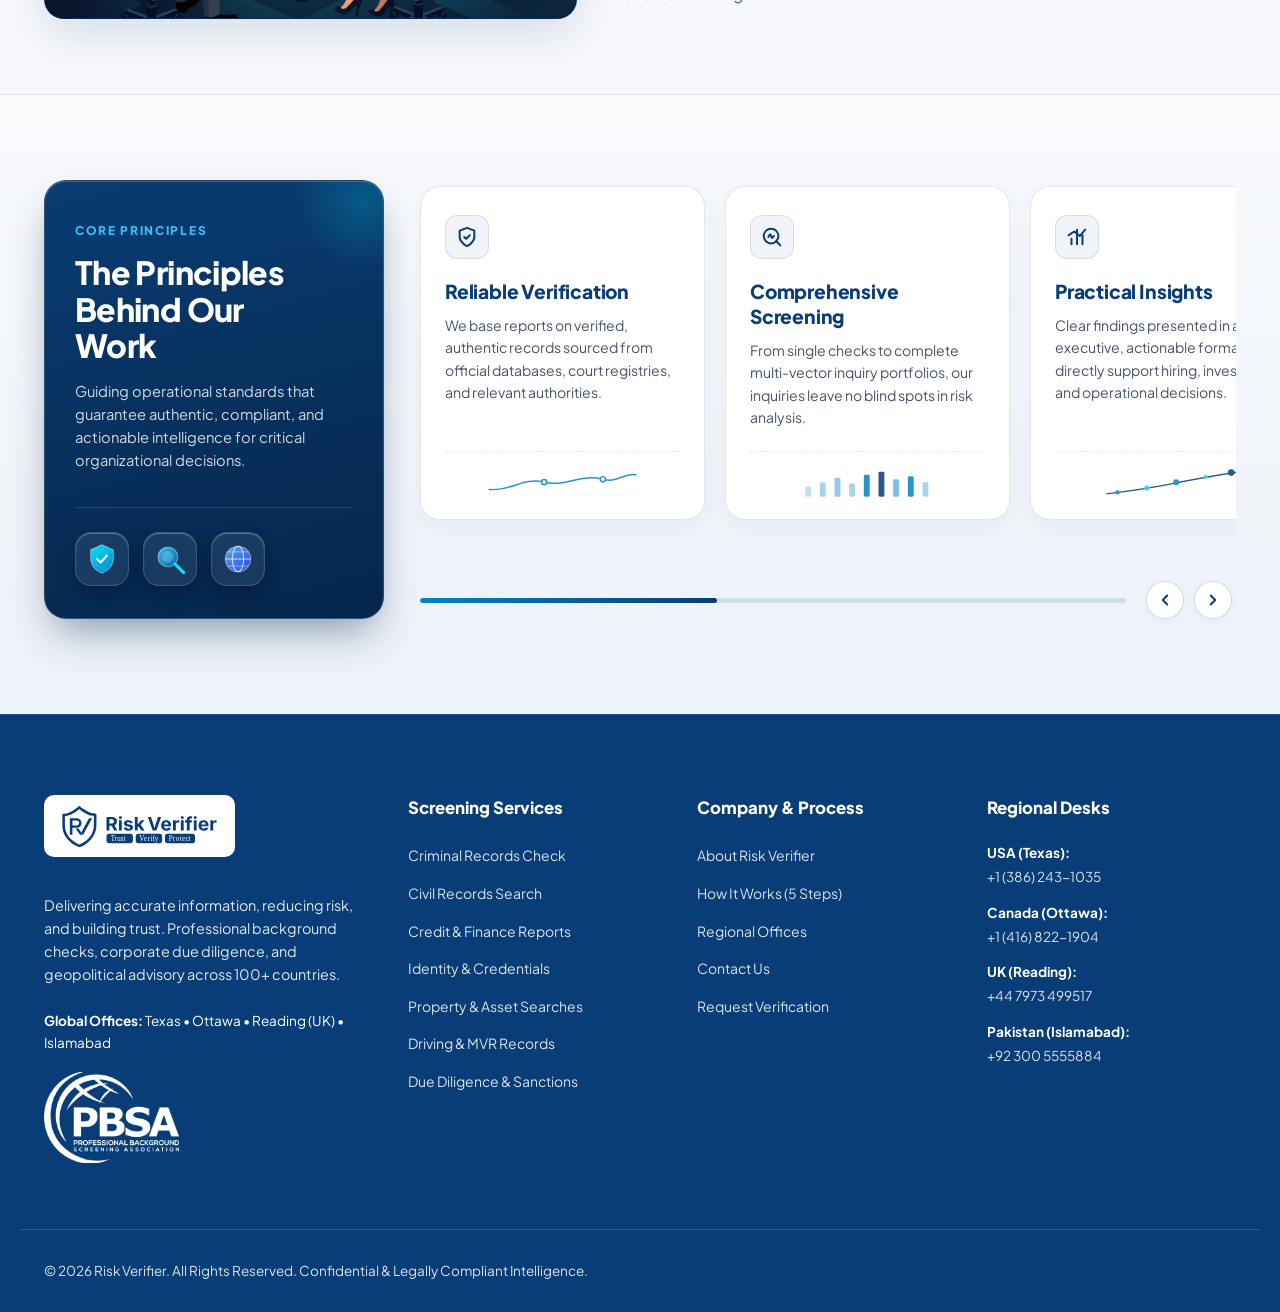
==== commit 5462e8df: "Fix navbar order (Blog before Contact), header and footer logos, 3D wave banner SVG, and full corpor" ====
--- a/about.html
+++ b/about.html
@@ -62,8 +62,8 @@
           <li><a href="how-it-works.html" class="nav-link">How It Works</a></li>
           <li><a href="about.html" class="nav-link active">About Us</a></li>
           <li><a href="index.html#offices" class="nav-link">Regional Offices</a></li>
+          <li><a href="blog.html" class="nav-link">Blog</a></li>
           <li><a href="contact.html" class="nav-link">Contact</a></li>
-          <li><a href="blog.html" class="nav-link">Blog</a></li>
         </ul>
       </nav>
 
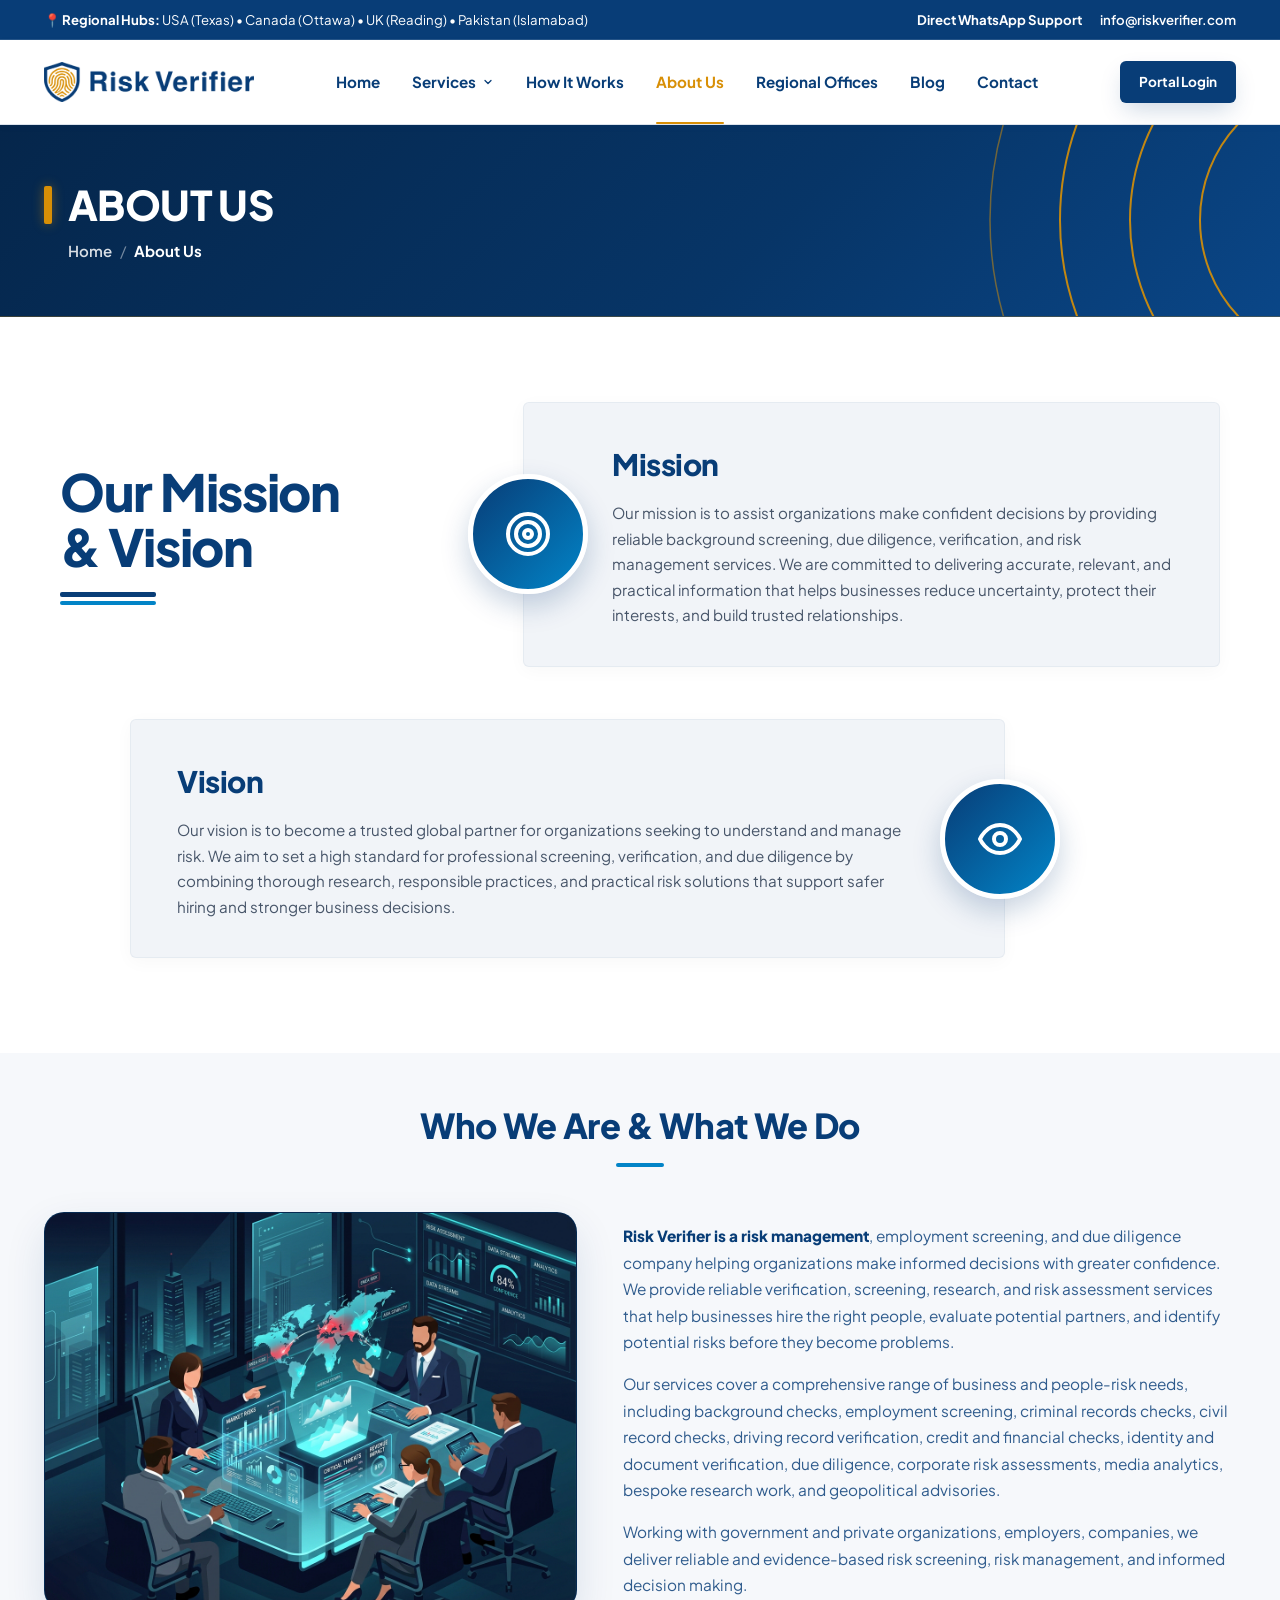
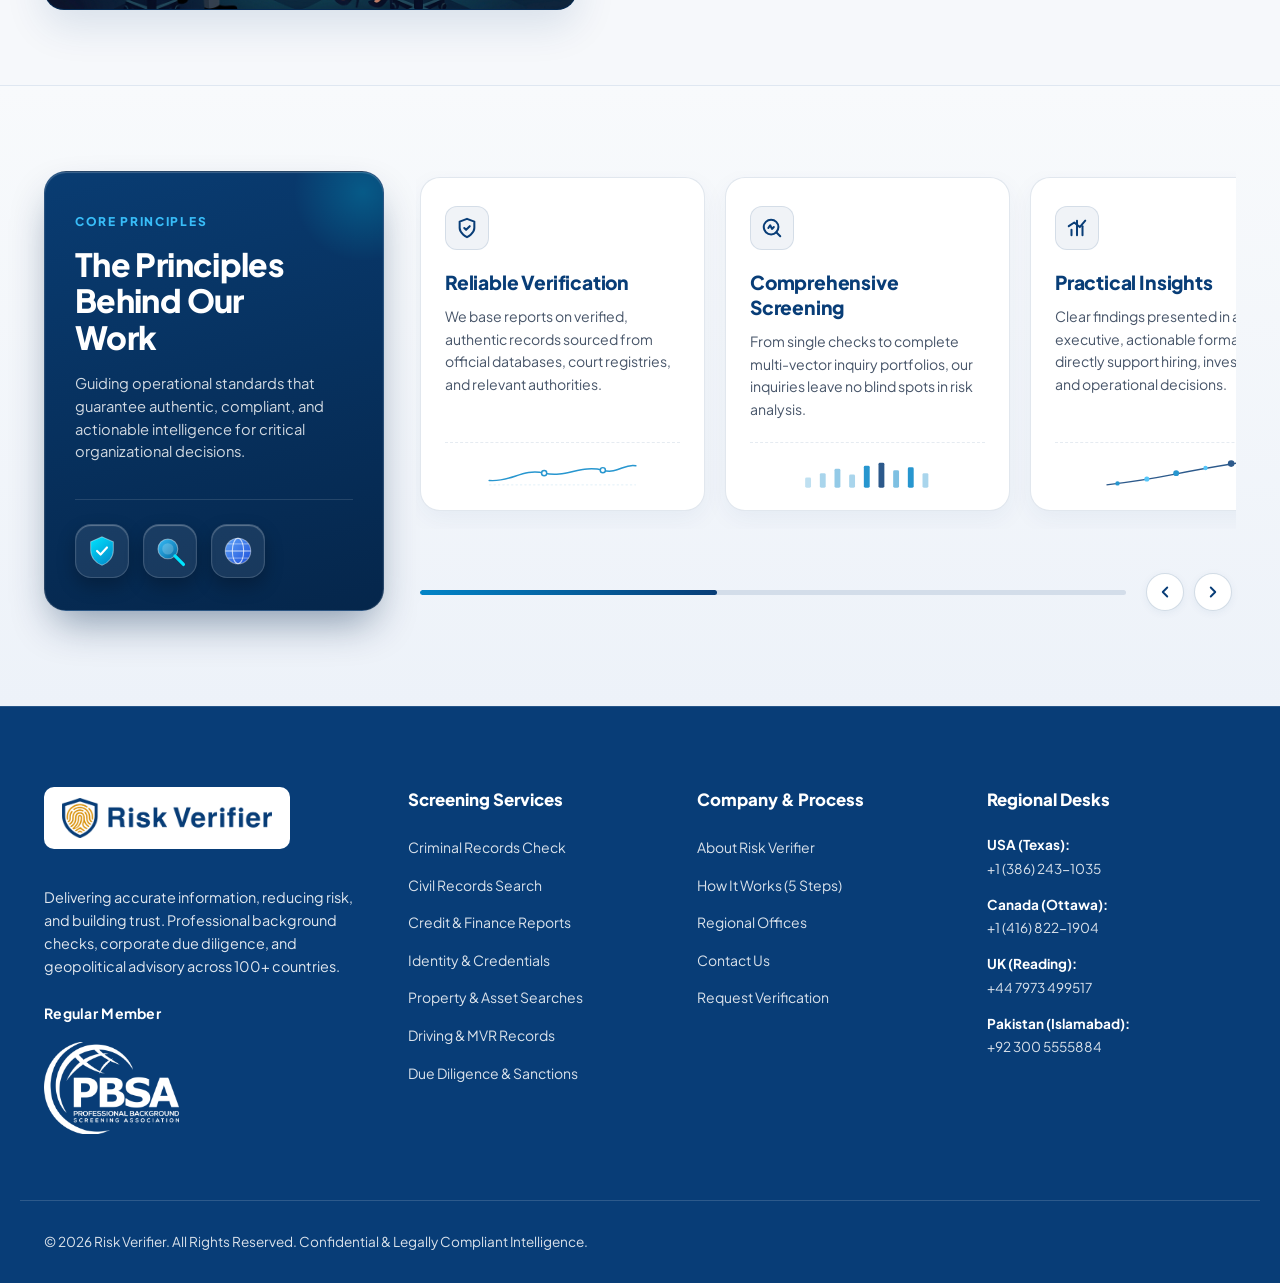
==== commit 9a575104: "Executive UI updates: sub-page gold-ring banners, brand gold hover accents, official logo mark integ" ====
--- a/about.html
+++ b/about.html
@@ -48,7 +48,7 @@
     </div>
     <div class="mega-service-groups"><div class="mega-service-group"><h4 class="mega-group-title">Background screening</h4><ul class="mega-service-list"><li><a href="services.html#criminal-records" class="mega-service-card"><span class="mega-card-title">Criminal Records Check</span><span class="mega-link-arrow" aria-hidden="true">↗</span></a></li>
 <li><a href="services.html#civil-records" class="mega-service-card"><span class="mega-card-title">Civil Records Search</span><span class="mega-link-arrow" aria-hidden="true">↗</span></a></li>
-<li><a href="services.html#vital-records" class="mega-service-card"><span class="mega-card-title">Vital Records Verification</span><span class="mega-link-arrow" aria-hidden="true">↗</span></a></li>
+<li><a href="services.html#vital-records" class="mega-service-card"><span class="mega-card-title">Vital Records Check</span><span class="mega-link-arrow" aria-hidden="true">↗</span></a></li>
 <li><a href="services.html#driving-records" class="mega-service-card"><span class="mega-card-title">Driving &amp; Motor Vehicle Records (MVR)</span><span class="mega-link-arrow" aria-hidden="true">↗</span></a></li></ul></div><div class="mega-service-group"><h4 class="mega-group-title">Verification &amp; records</h4><ul class="mega-service-list"><li><a href="services.html#credit-finance" class="mega-service-card"><span class="mega-card-title">Credit &amp; Finance Reports</span><span class="mega-link-arrow" aria-hidden="true">↗</span></a></li>
 <li><a href="services.html#identity-credentials" class="mega-service-card"><span class="mega-card-title">Identity &amp; Credentials Verification</span><span class="mega-link-arrow" aria-hidden="true">↗</span></a></li>
 <li><a href="services.html#property-asset" class="mega-service-card"><span class="mega-card-title">Property &amp; Asset Searches</span><span class="mega-link-arrow" aria-hidden="true">↗</span></a></li>
@@ -77,87 +77,26 @@
   </header>
 
   <main>
-    <!-- Vector Header Banner -->
-        <!-- Vector Header Banner (Reference Match Wave Layout) -->
-    <section class="vector-header-banner" aria-label="Page Header">
-      <!-- SVG Dynamic 3D Wave Layers (Reference Match) -->
-      <div class="wave-banner-backdrop" aria-hidden="true">
-        <svg viewBox="0 0 1440 220" preserveAspectRatio="none" class="wave-banner-svg" xmlns="http://www.w3.org/2000/svg">
-          <defs>
-            <linearGradient id="waveNavy" x1="0%" y1="0%" x2="100%" y2="80%">
-              <stop offset="0%" stop-color="#05264b" />
-              <stop offset="50%" stop-color="#083d77" />
-              <stop offset="100%" stop-color="#0c4a8a" />
-            </linearGradient>
-            <linearGradient id="waveCyan" x1="0%" y1="0%" x2="100%" y2="100%">
-              <stop offset="0%" stop-color="#00e5ff" />
-              <stop offset="45%" stop-color="#0284c7" />
-              <stop offset="100%" stop-color="#0369a1" />
-            </linearGradient>
-            <linearGradient id="waveAzure" x1="0%" y1="0%" x2="100%" y2="50%">
-              <stop offset="0%" stop-color="#e0f2fe" stop-opacity="0.8" />
-              <stop offset="50%" stop-color="#bae6fd" stop-opacity="0.7" />
-              <stop offset="100%" stop-color="#38bdf8" stop-opacity="0.5" />
-            </linearGradient>
-            <filter id="waveShadowL1" x="-10%" y="-10%" width="120%" height="140%">
-              <feDropShadow dx="-3" dy="6" stdDeviation="8" flood-color="#05264b" flood-opacity="0.25" />
-            </filter>
-            <filter id="waveShadowL2" x="-10%" y="-10%" width="120%" height="140%">
-              <feDropShadow dx="-2" dy="5" stdDeviation="6" flood-color="#0284c7" flood-opacity="0.20" />
-            </filter>
-          </defs>
-
-          <rect width="1440" height="220" fill="#f8fafc" />
-
-          <pattern id="bannerGrid" width="24" height="24" patternUnits="userSpaceOnUse">
-            <path d="M 24 0 L 0 0 0 24" fill="none" stroke="rgba(8,61,119,0.03)" stroke-width="1"/>
-          </pattern>
-          <rect width="1440" height="220" fill="url(#bannerGrid)" />
-
-          <!-- Layer 1: Bottom Light Azure Wave Ribbon -->
-          <path d="M 0 220 Q 320 200 540 160 T 1100 70 Q 1280 35 1440 15 L 1440 220 Z" fill="url(#waveAzure)" />
-
-          <!-- Layer 2: White Contour Spacer Under Cyan Ribbon -->
-          <path d="M -20 220 C 180 220 380 180 590 135 C 820 85 1060 42 1460 10 L 1460 220 Z" fill="#ffffff" filter="url(#waveShadowL2)" />
-
-          <!-- Layer 3: Vibrant Cyan Ribbon Wave -->
-          <path d="M -20 220 C 180 220 370 186 580 141 C 810 92 1050 50 1460 18 L 1460 220 Z" fill="url(#waveCyan)" />
-
-          <!-- Layer 4: White Contour Spacer Under Navy Wave -->
-          <path d="M 440 220 C 660 210 840 142 1040 90 C 1220 44 1350 20 1460 6 L 1460 220 Z" fill="#ffffff" filter="url(#waveShadowL1)" />
-
-          <!-- Layer 5: Deep Brand Navy Wave (Top-Right Surge) -->
-          <path d="M 460 220 C 680 210 850 146 1050 94 C 1230 48 1360 24 1460 10 L 1460 220 Z" fill="url(#waveNavy)" />
-
-          <!-- Decorative Accent Glow inside Navy Curve -->
-          <circle cx="1280" cy="100" r="130" fill="#00e5ff" opacity="0.08" />
+<!-- Page Header Banner (Navy Blue with Gold Rings & Accent Bar) -->
+    <section class="vector-header-banner page-header-banner" aria-label="Page Header">
+      <div class="banner-gold-rings" aria-hidden="true">
+        <svg viewBox="0 0 500 500" fill="none" xmlns="http://www.w3.org/2000/svg" class="banner-gold-rings-svg">
+          <circle cx="480" cy="250" r="140" stroke="#D88F06" stroke-width="2" stroke-opacity="0.9" />
+          <circle cx="480" cy="250" r="210" stroke="#D88F06" stroke-width="2" stroke-opacity="0.9" />
+          <circle cx="480" cy="250" r="280" stroke="#D88F06" stroke-width="2" stroke-opacity="0.9" />
+          <circle cx="480" cy="250" r="350" stroke="#D88F06" stroke-width="1.5" stroke-opacity="0.5" />
         </svg>
       </div>
 
-      <div class="container wave-banner-container">
-        <!-- Left Content: Modern Ribbon Hierarchy -->
-        <div class="wave-banner-left">
-          <div class="wave-banner-kicker">
-            <span class="kicker-brand-name">RISK VERIFIER</span>
-            <span class="kicker-sep">•</span>
-            <span class="kicker-desc">ACCURATE INFORMATION • REDUCED RISK • TRUST</span>
-          </div>
-
-          <div class="wave-ribbon-title-wrap">
-            <h1 class="wave-ribbon-title">
-              <span class="ribbon-text">ABOUT US</span>
-              <span class="ribbon-stripes" aria-hidden="true">
-                <i></i><i></i><i></i>
-              </span>
-            </h1>
-          </div>
-
-          <div class="wave-breadcrumb-pill">
-            <a href="index.html">Home</a>
-            <span class="sep">/</span>
-            <span class="current">About Us</span>
-          </div>
-        </div>
+      <div class="container banner-inner-container">
+        <div class="banner-title-row">
+          <span class="banner-gold-bar" aria-hidden="true"></span>
+          <h1 class="page-banner-title">
+            <span class="ribbon-text">ABOUT US</span>
+          </h1>
+        </div>
+        <div class="banner-breadcrumbs">
+          <a href="index.html">Home</a> <span class="sep">/</span> <span class="current">About Us</span>
         </div>
       </div>
     </section>
@@ -507,9 +446,7 @@
         <p>
           Delivering accurate information, reducing risk, and building trust. Professional background checks, corporate due diligence, and geopolitical advisory across 100+ countries.
         </p>
-        <div style="font-size:0.85rem; color:#ffffff;">
-          <strong>Global Offices:</strong> Texas • Ottawa • Reading (UK) • Islamabad
-        </div>
+        <div style="font-size:0.88rem; color:#ffffff; font-weight:700; margin-bottom:8px; letter-spacing:0.02em;">Regular Member</div>
         <div class="footer-accreditation">
           <div class="footer-pbsa-badge">
             <img src="assets/pbsa-logo-white.png" alt="PBSA - Professional Background Screening Association">
--- a/css/style.css
+++ b/css/style.css
@@ -10,6 +10,12 @@
   --brand-blue-light: rgba(8, 61, 119, 0.05);
   --brand-blue-soft: rgba(8, 61, 119, 0.09);
   --brand-blue-border: rgba(8, 61, 119, 0.16);
+
+  /* Brand Accent: New Logo Gold / Amber #D88F06 */
+  --accent-gold: #D88F06;
+  --accent-gold-hover: #b47504;
+  --accent-gold-soft: rgba(216, 143, 6, 0.12);
+  --accent-gold-border: rgba(216, 143, 6, 0.35);
 
   --bg-white: #ffffff;
   --bg-subtle: #ffffff;
@@ -823,7 +829,7 @@
    ========================================================================== */
 .hero {
   position: relative;
-  padding: 28px 0 40px 0;
+  padding: clamp(50px, 5.4vw, 76px) 0 clamp(52px, 5.6vw, 78px) 0;
   display: block;
   min-height: auto;
   background-color: #ffffff;
@@ -881,11 +887,11 @@
 }
 
 .hero-title .highlight {
-  color: #0284c7;
-  background: linear-gradient(135deg, #0284c7 0%, #0369a1 100%);
-  -webkit-background-clip: text;
-  -webkit-text-fill-color: transparent;
-  background-clip: text;
+  color: var(--accent-gold, #D88F06) !important;
+  background: linear-gradient(135deg, #E59B0C 0%, #D88F06 100%) !important;
+  -webkit-background-clip: text !important;
+  -webkit-text-fill-color: var(--accent-gold, #D88F06) !important;
+  background-clip: text !important;
   display: inline-block;
 }
 
@@ -949,7 +955,80 @@
   box-shadow: 0 4px 14px rgba(8, 61, 119, 0.1);
 }
 
-/* Trust metrics - Clean Borderless Live Running Counters */
+/* Hero Trust Badges - Replaces Raw Numbers with Verified Trust Elements */
+.hero-trust-bar {
+  display: flex;
+  align-items: center;
+  justify-content: flex-start;
+  gap: clamp(14px, 1.8vw, 24px);
+  border-top: 1.5px solid rgba(8, 61, 119, 0.12);
+  padding-top: clamp(22px, 2.4vw, 32px);
+  margin-top: 4px;
+}
+
+.trust-item {
+  display: flex;
+  align-items: center;
+  gap: 11px;
+  transition: transform 0.2s ease;
+}
+
+.trust-item:hover {
+  transform: translateY(-2px);
+}
+
+.trust-icon-box {
+  width: 36px;
+  height: 36px;
+  min-width: 36px;
+  display: flex;
+  align-items: center;
+  justify-content: center;
+  background: #f0f7ff;
+  border: 1px solid rgba(2, 132, 199, 0.22);
+  border-radius: 9px;
+  color: #0284c7;
+}
+
+.trust-icon-box svg {
+  width: 20px;
+  height: 20px;
+  stroke: #0284c7;
+}
+
+.trust-text {
+  display: flex;
+  flex-direction: column;
+  line-height: 1.25;
+}
+
+.trust-title {
+  font-family: 'Plus Jakarta Sans', var(--font-main), sans-serif;
+  font-size: clamp(0.92rem, 1.05vw, 1.02rem);
+  font-weight: 800;
+  color: var(--brand-blue, #083d77); /* Brand Navy */
+  letter-spacing: -0.01em;
+  margin-bottom: 2px;
+  white-space: nowrap;
+}
+
+.trust-sub {
+  font-family: var(--font-main), 'Inter', sans-serif;
+  font-size: clamp(0.78rem, 0.88vw, 0.84rem);
+  font-weight: 700;
+  color: #0284c7; /* Brand Cyan/Blue */
+  letter-spacing: -0.01em;
+  white-space: nowrap;
+}
+
+.trust-divider {
+  width: 1px;
+  height: 34px;
+  background: rgba(8, 61, 119, 0.18);
+  flex-shrink: 0;
+}
+
+/* Trust metrics - Clean Borderless Live Running Counters (Retained for backward-compat) */
 .hero-metrics {
   display: grid;
   grid-template-columns: repeat(4, 1fr);
@@ -1009,7 +1088,7 @@
 .risk-orbit-wrapper {
   position: relative;
   width: 100%;
-  max-width: min(510px, calc(100vh - 190px));
+  max-width: min(490px, calc(100vh - 180px));
   aspect-ratio: 1 / 1;
   margin: 0 auto;
   user-select: none;
@@ -1145,7 +1224,7 @@
   display: flex;
   align-items: center;
   justify-content: center;
-  filter: drop-shadow(0 8px 24px rgba(2, 132, 199, 0.45));
+  filter: drop-shadow(0 8px 20px rgba(8, 61, 119, 0.35)) drop-shadow(0 0 16px rgba(216, 143, 6, 0.3));
   animation: core-shield-float 5s ease-in-out infinite;
   transition: transform 0.3s ease;
   cursor: pointer;
@@ -1160,9 +1239,12 @@
   50% { transform: translateY(-4px); }
 }
 
-.core-shield-svg {
+.core-shield-svg,
+.core-shield-img {
   width: 100%;
   height: 100%;
+  object-fit: contain;
+  display: block;
 }
 
 .core-label-box {
@@ -1224,30 +1306,31 @@
   border-radius: 12px;
 }
 
-/* Octagonal Node Positions around stage - ample spacing, zero overlap */
-.node-pos-1 { top: 0px; left: 50%; transform: translateX(-50%); }
-.node-pos-2 { top: 11%; left: calc(50% + 48px); }
-.node-pos-3 { top: 50%; left: calc(50% + 78px); transform: translateY(-50%); }
-.node-pos-4 { bottom: 11%; left: calc(50% + 48px); }
-.node-pos-5 { bottom: 0px; left: 50%; transform: translateX(-50%); }
-.node-pos-6 { bottom: 11%; right: calc(50% + 48px); }
-.node-pos-7 { top: 50%; right: calc(50% + 78px); transform: translateY(-50%); }
-.node-pos-8 { top: 11%; right: calc(50% + 48px); }
+/* Octagonal Node Positions around stage - clamped boundary alignment so cards never cross screen/column bounds */
+.node-pos-1 { top: 1.5%; left: 50%; transform: translateX(-50%); }
+.node-pos-2 { top: 12%; right: 6px; left: auto; }
+.node-pos-3 { top: 50%; right: 0; left: auto; transform: translateY(-50%); }
+.node-pos-4 { bottom: 12%; right: 6px; left: auto; }
+.node-pos-5 { bottom: 1.5%; left: 50%; transform: translateX(-50%); }
+.node-pos-6 { bottom: 12%; left: 6px; right: auto; }
+.node-pos-7 { top: 50%; left: 0; right: auto; transform: translateY(-50%); }
+.node-pos-8 { top: 12%; left: 6px; right: auto; }
 
 /* Node Card Surface */
 .node-card {
   display: inline-flex;
   align-items: center;
-  gap: 9px;
-  padding: 6px 14px 6px 8px;
+  gap: 7px;
+  padding: 5px 10px 5px 6px;
   background: rgba(255, 255, 255, 0.98);
   backdrop-filter: blur(12px);
   -webkit-backdrop-filter: blur(12px);
-  border: 1px solid rgba(2, 132, 199, 0.22);
-  border-radius: 12px;
-  box-shadow: 0 4px 18px rgba(15, 23, 42, 0.06), 0 1px 3px rgba(2, 132, 199, 0.05);
+  border: 1px solid rgba(8, 61, 119, 0.18);
+  border-radius: 11px;
+  box-shadow: 0 4px 18px rgba(15, 23, 42, 0.06), 0 1px 3px rgba(8, 61, 119, 0.06);
   transition: all 0.3s cubic-bezier(0.16, 1, 0.3, 1);
-  white-space: nowrap;
+  white-space: normal;
+  max-width: 155px;
 }
 
 /* Premium High-Fidelity Dual-Tone Icon Badge */
@@ -1308,35 +1391,105 @@
   transition: opacity 0.2s ease;
 }
 
-/* Hover and Active State */
-.orbit-node:hover {
-  z-index: 25;
+/* Hover and Active State - In-Place Hover without jumping */
+.orbit-node:hover,
+.orbit-node.is-active,
+.orbit-node:focus-visible {
+  z-index: 30 !important;
+}
+
+/* Base Node Service Icons - Always Crisp White inside icon badge */
+.node-service-icon,
+.node-icon-box img {
+  filter: brightness(0) invert(1) !important;
+  transition: filter 0.25s ease;
+}
+
+/* In-place coordinate locks: Never shift or jump to the side on hover */
+.node-pos-1.orbit-node,
+.node-pos-1.orbit-node:hover,
+.node-pos-1.orbit-node.is-active {
+  transform: translateX(-50%) !important;
+}
+
+.node-pos-3.orbit-node,
+.node-pos-3.orbit-node:hover,
+.node-pos-3.orbit-node.is-active {
+  transform: translateY(-50%) !important;
+}
+
+.node-pos-5.orbit-node,
+.node-pos-5.orbit-node:hover,
+.node-pos-5.orbit-node.is-active {
+  transform: translateX(-50%) !important;
+}
+
+.node-pos-7.orbit-node,
+.node-pos-7.orbit-node:hover,
+.node-pos-7.orbit-node.is-active {
+  transform: translateY(-50%) !important;
+}
+
+.node-pos-2.orbit-node,
+.node-pos-2.orbit-node:hover,
+.node-pos-2.orbit-node.is-active,
+.node-pos-4.orbit-node,
+.node-pos-4.orbit-node:hover,
+.node-pos-4.orbit-node.is-active,
+.node-pos-6.orbit-node,
+.node-pos-6.orbit-node:hover,
+.node-pos-6.orbit-node.is-active,
+.node-pos-8.orbit-node,
+.node-pos-8.orbit-node:hover,
+.node-pos-8.orbit-node.is-active {
+  transform: none !important;
+}
+
+.orbit-node .node-card {
+  transition: border-color 0.25s ease, box-shadow 0.25s ease, background-color 0.25s ease !important;
 }
 
 .orbit-node:hover .node-card,
 .orbit-node.is-active .node-card {
-  background: #ffffff;
-  border-color: #0284c7;
-  box-shadow: 0 12px 32px rgba(2, 132, 199, 0.25), 0 0 0 2px #38bdf8;
-  transform: translateY(-3px) scale(1.05);
+  background: #ffffff !important;
+  border-color: var(--accent-gold, #D88F06) !important;
+  box-shadow: 0 10px 28px rgba(216, 143, 6, 0.25), 0 0 0 1.5px var(--accent-gold, #D88F06) !important;
+  transform: none !important; /* Firmly in-place, zero side movement */
+}
+
+.orbit-node .node-icon-box {
+  transition: background-color 0.25s ease, border-color 0.25s ease, box-shadow 0.25s ease !important;
 }
 
 .orbit-node:hover .node-icon-box,
 .orbit-node.is-active .node-icon-box {
-  background: linear-gradient(135deg, #0284c7 0%, #0369a1 100%);
-  color: #ffffff;
-  box-shadow: 0 6px 14px rgba(2, 132, 199, 0.4), inset 0 1px 1px rgba(255, 255, 255, 0.6);
-  transform: scale(1.06);
+  background: var(--accent-gold, #D88F06) !important;
+  background-color: var(--accent-gold, #D88F06) !important;
+  border-color: var(--accent-gold, #D88F06) !important;
+  box-shadow: 0 4px 14px rgba(216, 143, 6, 0.45) !important;
+  transform: none !important;
+}
+
+.orbit-node:hover .node-icon-box img,
+.orbit-node:hover .node-service-icon,
+.orbit-node.is-active .node-icon-box img,
+.orbit-node.is-active .node-service-icon {
+  filter: brightness(0) invert(1) !important;
+  transform: none !important;
 }
 
 .orbit-node:hover .node-icon-box svg,
 .orbit-node.is-active .node-icon-box svg {
-  transform: scale(1.1);
+  stroke: #ffffff !important;
+  fill: none !important;
+  color: #ffffff !important;
+  transform: none !important;
 }
 
 .orbit-node:hover .node-title,
 .orbit-node.is-active .node-title {
-  color: #0284c7;
+  color: var(--brand-blue, #083d77) !important;
+  font-weight: 700 !important;
 }
 
 /* Sequential Radar Scanning Pulse Effect on nodes */
@@ -1351,24 +1504,23 @@
 
 @keyframes card-radar-pulse {
   0%, 100% {
-    border-color: rgba(2, 132, 199, 0.22);
+    border-color: rgba(8, 61, 119, 0.18);
     box-shadow: 0 4px 16px rgba(15, 23, 42, 0.07);
   }
   4%, 12% {
-    border-color: #38bdf8;
-    box-shadow: 0 8px 24px rgba(2, 132, 199, 0.2), 0 0 0 2px rgba(56, 189, 248, 0.4);
+    border-color: var(--accent-gold, #D88F06);
+    box-shadow: 0 8px 22px rgba(216, 143, 6, 0.22), 0 0 0 1.5px rgba(216, 143, 6, 0.35);
     background: #ffffff;
   }
   16% {
-    border-color: rgba(2, 132, 199, 0.22);
+    border-color: rgba(8, 61, 119, 0.18);
     box-shadow: 0 4px 16px rgba(15, 23, 42, 0.07);
   }
 }
 
-/* Responsive Styles for Hero and Orbit */
 @media (min-width: 992px) and (max-height: 850px) {
   .hero {
-    padding: 16px 0 14px 0;
+    padding: 42px 0 46px 0;
   }
   .hero-eyebrow {
     margin-bottom: 10px;
@@ -1441,7 +1593,7 @@
 
 @media (min-width: 992px) and (max-height: 720px) {
   .hero {
-    padding: 10px 0 10px 0;
+    padding: 32px 0 36px 0;
   }
   .hero-eyebrow {
     margin-bottom: 6px;
@@ -1479,120 +1631,346 @@
   }
 }
 
-@media (max-width: 1140px) {
+@media (min-width: 1041px) and (max-width: 1480px) {
+  .hero-grid {
+    grid-template-columns: 1fr 1fr;
+    gap: 28px;
+    align-items: center;
+  }
   .hero-title {
-    font-size: 2.75rem;
+    font-size: clamp(2.1rem, 2.5vw, 2.5rem);
+  }
+  .hero-description {
+    font-size: 0.90rem;
+    line-height: 1.48;
+    max-width: 460px;
   }
   .risk-orbit-wrapper {
-    max-width: 520px;
+    max-width: min(420px, calc(100vh - 180px));
+    margin: 0 auto;
+  }
+  .node-card {
+    white-space: normal;
+    max-width: 135px;
+    padding: 4px 8px 4px 6px;
+    gap: 6px;
+    border-radius: 10px;
   }
   .node-title {
-    font-size: 0.74rem;
+    font-size: 0.68rem;
+    line-height: 1.15;
+    font-weight: 700;
+    white-space: normal;
+    display: -webkit-box;
+    -webkit-line-clamp: 2;
+    -webkit-box-orient: vertical;
+    overflow: hidden;
   }
   .node-sub {
-    font-size: 0.62rem;
-  }
-  .node-card {
-    padding: 6px 10px 6px 8px;
-    gap: 8px;
+    font-size: 0.54rem;
   }
   .node-icon-box {
-    width: 28px;
-    height: 28px;
-  }
-  .node-icon-box svg {
-    width: 16px;
-    height: 16px;
-  }
-}
-
-@media (max-width: 991px) {
+    width: 26px;
+    height: 26px;
+    min-width: 26px;
+    border-radius: 7px;
+  }
+  .node-icon-box svg,
+  .node-service-icon,
+  .node-icon-box img {
+    width: 14px;
+    height: 14px;
+  }
+  .node-pos-1 { top: 1.5%; left: 50%; transform: translateX(-50%); }
+  .node-pos-2 { top: 12%; right: 4px; left: auto; }
+  .node-pos-3 { top: 50%; right: 0; left: auto; transform: translateY(-50%); }
+  .node-pos-4 { bottom: 12%; right: 4px; left: auto; }
+  .node-pos-5 { bottom: 1.5%; left: 50%; transform: translateX(-50%); }
+  .node-pos-6 { bottom: 12%; left: 4px; right: auto; }
+  .node-pos-7 { top: 50%; left: 0; right: auto; transform: translateY(-50%); }
+  .node-pos-8 { top: 12%; left: 4px; right: auto; }
+}
+
+@media (max-width: 1040px) {
   .hero {
-    padding: 22px 0 28px 0;
+    padding: 36px 0 44px 0;
     min-height: auto;
     display: block;
     text-align: center;
   }
   .hero-grid {
     grid-template-columns: 1fr;
-    gap: 36px;
+    gap: 34px;
   }
   .hero-text-col {
     display: flex;
     flex-direction: column;
     align-items: center;
+    max-width: 720px;
+    margin: 0 auto;
   }
   .hero-description {
     margin-left: auto;
     margin-right: auto;
+    max-width: 580px;
   }
   .hero-actions {
     justify-content: center;
+  }
+  .hero-trust-bar {
+    width: 100%;
+    max-width: 720px;
+    margin: 0 auto;
+    display: grid;
+    grid-template-columns: repeat(3, 1fr);
+    gap: 12px;
+    padding-top: 20px;
+  }
+  .trust-divider {
+    display: none;
+  }
+  .trust-item {
+    flex: none !important;
+    width: 100% !important;
+    min-width: 0;
+    height: auto !important;
+    justify-content: flex-start;
+    text-align: left;
+    background: #f8fafc;
+    border: 1px solid rgba(8, 61, 119, 0.08);
+    border-radius: 10px;
+    padding: 9px 12px;
+    box-shadow: 0 1px 3px rgba(8, 61, 119, 0.03);
+  }
+  .trust-title {
+    font-size: 0.88rem;
+    white-space: normal;
+  }
+  .trust-sub {
+    font-size: 0.74rem;
+    white-space: normal;
   }
   .hero-metrics {
     width: 100%;
     max-width: 600px;
   }
   .risk-orbit-wrapper {
-    max-width: 440px;
-  }
-  .node-pos-2 { left: calc(50% + 36px); }
-  .node-pos-3 { left: calc(50% + 56px); }
-  .node-pos-4 { left: calc(50% + 36px); }
-  .node-pos-6 { right: calc(50% + 36px); }
-  .node-pos-7 { right: calc(50% + 56px); }
-  .node-pos-8 { right: calc(50% + 36px); }
-}
-
-@media (max-width: 640px) {
-  .hero-title {
-    font-size: 2.1rem;
-  }
-  .hero-metrics {
-    grid-template-columns: repeat(2, 1fr);
-  }
-  .risk-orbit-wrapper {
-    max-width: 350px;
+    max-width: min(430px, 86vw);
+    width: 100%;
+    aspect-ratio: 1 / 1;
+    margin: 0 auto;
+    overflow: visible;
   }
   .core-shield {
-    width: 58px;
-    height: 66px;
+    width: 62px;
+    height: 70px;
   }
   .core-brand-name {
-    font-size: 0.62rem;
+    font-size: 0.64rem;
   }
   .core-brand-badge {
     font-size: 0.52rem;
   }
-  .node-sub {
-    display: none;
+  .node-card {
+    white-space: normal;
+    max-width: 125px;
+    padding: 4px 8px 4px 6px;
+    gap: 6px;
+    border-radius: 10px;
+    box-shadow: 0 3px 12px rgba(15, 23, 42, 0.06);
   }
   .node-title {
     font-size: 0.68rem;
-  }
-  .node-card {
-    padding: 4px 8px;
-    gap: 6px;
-    border-radius: 8px;
+    line-height: 1.15;
+    font-weight: 700;
+    white-space: normal;
+    display: -webkit-box;
+    -webkit-line-clamp: 2;
+    -webkit-box-orient: vertical;
+    overflow: hidden;
+  }
+  .node-sub {
+    font-size: 0.54rem;
   }
   .node-icon-box {
     width: 24px;
     height: 24px;
-    border-radius: 6px;
-  }
-  .node-icon-box svg {
+    min-width: 24px;
+    border-radius: 7px;
+  }
+  .node-icon-box svg,
+  .node-service-icon,
+  .node-icon-box img {
     width: 14px;
     height: 14px;
   }
-  .node-pos-2 { left: calc(50% + 22px); }
-  .node-pos-3 { left: calc(50% + 38px); }
-  .node-pos-4 { left: calc(50% + 22px); }
-  .node-pos-6 { right: calc(50% + 22px); }
-  .node-pos-7 { right: calc(50% + 38px); }
-  .node-pos-8 { right: calc(50% + 22px); }
-}
-
-
+  .node-pos-1 { top: 1.5%; left: 50%; transform: translateX(-50%); }
+  .node-pos-2 { top: 13%; right: 6px; left: auto; }
+  .node-pos-3 { top: 50%; right: 0; left: auto; transform: translateY(-50%); }
+  .node-pos-4 { bottom: 13%; right: 6px; left: auto; }
+  .node-pos-5 { bottom: 1.5%; left: 50%; transform: translateX(-50%); }
+  .node-pos-6 { bottom: 13%; left: 6px; right: auto; }
+  .node-pos-7 { top: 50%; left: 0; right: auto; transform: translateY(-50%); }
+  .node-pos-8 { top: 13%; left: 6px; right: auto; }
+}
+
+@media (max-width: 640px) {
+  .hero {
+    padding: 24px 0 32px 0;
+  }
+  .hero-title {
+    font-size: clamp(1.85rem, 7vw, 2.3rem);
+    line-height: 1.18;
+    margin-bottom: 12px;
+  }
+  .hero-description {
+    font-size: 0.90rem;
+    line-height: 1.45;
+    margin-bottom: 20px;
+    max-width: 95%;
+  }
+  .hero-actions {
+    flex-direction: column;
+    align-items: center;
+    width: 100%;
+    max-width: 320px;
+    margin: 0 auto 20px;
+    gap: 10px;
+  }
+  .hero-actions .btn {
+    width: 100%;
+    justify-content: center;
+  }
+  .hero-trust-bar {
+    display: flex;
+    flex-direction: column;
+    align-items: stretch;
+    gap: 8px;
+    padding-top: 16px;
+    width: 100%;
+    max-width: 360px;
+    margin: 0 auto 24px;
+  }
+  .trust-item {
+    flex: 0 0 auto !important;
+    width: 100% !important;
+    height: auto !important;
+    margin: 0 !important;
+    justify-content: flex-start;
+    text-align: left;
+    background: #f8fafc;
+    border: 1px solid rgba(8, 61, 119, 0.09);
+    border-radius: 10px;
+    padding: 10px 14px;
+    box-shadow: 0 1px 3px rgba(8, 61, 119, 0.03);
+  }
+  .trust-title {
+    font-size: 0.88rem;
+    white-space: normal;
+  }
+  .trust-sub {
+    font-size: 0.74rem;
+    white-space: normal;
+  }
+  .hero-metrics {
+    grid-template-columns: repeat(2, 1fr);
+  }
+  .risk-orbit-wrapper {
+    max-width: min(340px, 94vw);
+    width: 100%;
+    aspect-ratio: 1 / 1;
+    margin: 0 auto;
+    overflow: visible;
+  }
+  .core-shield {
+    width: 48px;
+    height: 54px;
+  }
+  .core-brand-name {
+    font-size: 0.56rem;
+  }
+  .core-brand-badge {
+    font-size: 0.46rem;
+    padding: 1px 4px;
+  }
+  .core-label-box {
+    margin-top: 2px;
+    padding: 2px 5px;
+  }
+  .node-sub {
+    display: none;
+  }
+  .node-card {
+    white-space: normal;
+    max-width: 95px;
+    padding: 3px 6px 3px 4px;
+    gap: 5px;
+    border-radius: 8px;
+    box-shadow: 0 2px 8px rgba(15, 23, 42, 0.06);
+  }
+  .node-title {
+    font-size: 0.58rem;
+    line-height: 1.12;
+    font-weight: 700;
+    white-space: normal;
+    display: -webkit-box;
+    -webkit-line-clamp: 2;
+    -webkit-box-orient: vertical;
+    overflow: hidden;
+  }
+  .node-icon-box {
+    width: 20px;
+    height: 20px;
+    min-width: 20px;
+    border-radius: 5px;
+  }
+  .node-icon-box svg,
+  .node-service-icon,
+  .node-icon-box img {
+    width: 12px;
+    height: 12px;
+  }
+  .node-pos-1 { top: 1%; left: 50%; transform: translateX(-50%); }
+  .node-pos-2 { top: 13%; right: 2px; left: auto; }
+  .node-pos-3 { top: 50%; right: 0; left: auto; transform: translateY(-50%); }
+  .node-pos-4 { bottom: 13%; right: 2px; left: auto; }
+  .node-pos-5 { bottom: 1%; left: 50%; transform: translateX(-50%); }
+  .node-pos-6 { bottom: 13%; left: 2px; right: auto; }
+  .node-pos-7 { top: 50%; left: 0; right: auto; transform: translateY(-50%); }
+  .node-pos-8 { top: 13%; left: 2px; right: auto; }
+}
+
+@media (max-width: 380px) {
+  .risk-orbit-wrapper {
+    max-width: 300px;
+  }
+  .core-shield {
+    width: 42px;
+    height: 48px;
+  }
+  .core-brand-name {
+    font-size: 0.50rem;
+  }
+  .node-card {
+    max-width: 82px;
+    padding: 2px 5px 2px 3px;
+    gap: 4px;
+  }
+  .node-title {
+    font-size: 0.52rem;
+  }
+  .node-icon-box {
+    width: 18px;
+    height: 18px;
+    min-width: 18px;
+  }
+  .node-icon-box svg,
+  .node-service-icon,
+  .node-icon-box img {
+    width: 10px;
+    height: 10px;
+  }
+}
 
 .card-header-sim {
   display: flex;
@@ -1720,11 +2098,14 @@
 /* ==========================================================================
    WHAT WE DO SECTION (BLUE GRID TEXTURE - OUTLINED CARDS, WHITE ON HOVER)
    ========================================================================== */
+/* ==========================================================================
+   WHAT WE DO SECTION — 3 CORE PILLARS (BACKGROUND SCREENING, VERIFICATION & RECORDS, INTELLIGENCE & ADVISORY)
+   ========================================================================== */
 .section-what-we-do {
   position: relative;
   overflow: hidden;
   background: #083d77;
-  padding: 72px 0;
+  padding: 85px 0 95px 0;
 }
 
 .section-what-we-do::before {
@@ -1735,8 +2116,8 @@
     linear-gradient(rgba(255, 255, 255, 0.06) 1px, transparent 1px),
     linear-gradient(90deg, rgba(255, 255, 255, 0.06) 1px, transparent 1px);
   background-size: 48px 48px;
-  -webkit-mask-image: radial-gradient(ellipse at 50% 50%, #000 35%, transparent 95%);
-  mask-image: radial-gradient(ellipse at 50% 50%, #000 35%, transparent 95%);
+  -webkit-mask-image: radial-gradient(ellipse at 50% 50%, #000 40%, transparent 95%);
+  mask-image: radial-gradient(ellipse at 50% 50%, #000 40%, transparent 95%);
   pointer-events: none;
 }
 
@@ -1744,11 +2125,11 @@
   content: "";
   position: absolute;
   top: -180px;
-  left: -120px;
-  width: 460px;
-  height: 460px;
+  right: -120px;
+  width: 500px;
+  height: 500px;
   border-radius: 50%;
-  background: rgba(255, 255, 255, 0.09);
+  background: radial-gradient(circle, rgba(2, 132, 199, 0.22) 0%, transparent 70%);
   filter: blur(80px);
   pointer-events: none;
 }
@@ -1758,101 +2139,229 @@
   z-index: 1;
 }
 
-.wwd-layout {
-  display: grid;
-  grid-template-columns: 1.05fr repeat(3, 1fr);
-  gap: 20px;
-  align-items: stretch;
-}
-
-.wwd-head {
-  grid-row: 1 / span 2;
-  padding: 8px 24px 8px 0;
-  display: flex;
-  flex-direction: column;
-  justify-content: center;
+/* Header */
+.wwd-header {
+  margin-bottom: 46px;
+  max-width: 960px;
 }
 
 .wwd-eyebrow {
-  font-size: 0.75rem;
+  display: inline-flex;
+  align-items: center;
+  gap: 6px;
+  font-size: 0.78rem;
   font-weight: 700;
-  letter-spacing: 0.14em;
+  letter-spacing: 0.08em;
   text-transform: uppercase;
-  color: rgba(255, 255, 255, 0.7);
-  margin-bottom: 12px;
+  color: var(--accent-gold, #D88F06);
+  background: rgba(216, 143, 6, 0.14);
+  border: 1px solid rgba(216, 143, 6, 0.35);
+  padding: 5px 14px;
+  border-radius: 999px;
+  margin-bottom: 16px;
 }
 
 .wwd-title {
-  font-size: 2.35rem;
+  font-size: clamp(2.1rem, 3.2vw, 2.85rem);
   font-weight: 800;
-  line-height: 1.15;
+  line-height: 1.18;
   letter-spacing: -0.025em;
   color: #ffffff;
   margin: 0 0 16px;
 }
 
 .wwd-lead {
-  font-size: 0.92rem;
+  font-size: clamp(0.92rem, 1.05vw, 1.02rem);
   line-height: 1.65;
-  color: rgba(255, 255, 255, 0.8);
+  color: rgba(255, 255, 255, 0.85);
   margin: 0;
-}
-
-.wwd-item {
+  max-width: 860px;
+}
+
+/* 3-Pillar Cards Grid */
+.wwd-cards-grid {
+  display: grid;
+  grid-template-columns: repeat(3, 1fr);
+  gap: 26px;
+  align-items: stretch;
+}
+
+.wwd-card {
+  background: #ffffff;
+  border: 1.5px solid rgba(255, 255, 255, 0.25);
+  border-radius: 18px;
+  padding: 34px 28px 36px 28px;
+  display: flex;
+  flex-direction: column;
+  box-shadow: 0 16px 36px rgba(0, 0, 0, 0.24), 0 2px 6px rgba(0, 0, 0, 0.1);
+  transition: all 0.32s cubic-bezier(0.16, 1, 0.3, 1);
   position: relative;
-  background:
-    radial-gradient(circle at 0% 0%, rgba(255, 255, 255, 0.22) 0%, rgba(255, 255, 255, 0) 55%),
-    linear-gradient(145deg, #0d4f99 0%, #083d77 55%, #052a54 100%);
-  border: 1.5px solid rgba(255, 255, 255, 0.4);
-  border-radius: 16px;
-  padding: 26px 24px 28px;
+}
+
+.wwd-card:hover {
+  transform: translateY(-8px);
+  border-color: var(--accent-gold, #D88F06);
+  box-shadow: 0 24px 50px -10px rgba(0, 0, 0, 0.38), 0 0 0 1.5px var(--accent-gold, #D88F06);
+}
+
+.wwd-card-header {
+  display: flex;
+  align-items: flex-start;
+  justify-content: space-between;
+  gap: 14px;
+  margin-bottom: 16px;
+}
+
+.wwd-card-title {
+  font-size: 1.35rem;
+  font-weight: 800;
+  color: var(--brand-blue, #083d77);
+  line-height: 1.25;
+  letter-spacing: -0.015em;
+  margin: 0;
+  transition: color 0.25s ease;
+}
+
+.wwd-card-icon-box {
+  width: 48px;
+  height: 48px;
+  min-width: 48px;
+  border-radius: 12px;
+  background: #f0f7ff;
+  border: 1.5px solid rgba(8, 61, 119, 0.12);
+  color: var(--brand-blue, #083d77);
+  display: flex;
+  align-items: center;
+  justify-content: center;
+  transition: all 0.3s cubic-bezier(0.16, 1, 0.3, 1);
+}
+
+.wwd-card-icon-box svg {
+  width: 24px;
+  height: 24px;
+  stroke: var(--brand-blue, #083d77);
+  transition: all 0.3s ease;
+}
+
+.wwd-card:hover .wwd-card-icon-box {
+  background: var(--accent-gold, #D88F06);
+  border-color: var(--accent-gold, #D88F06);
   color: #ffffff;
-  cursor: default;
-  box-shadow: inset 0 1px 0 rgba(255, 255, 255, 0.28), 0 14px 28px -14px rgba(0, 0, 0, 0.45);
-  transition: background 0.35s ease, border-color 0.35s ease, color 0.35s ease, transform 0.35s cubic-bezier(0.16, 1, 0.3, 1), box-shadow 0.35s ease;
-}
-
-.wwd-icon {
-  display: inline-flex;
-  margin-bottom: 18px;
-  color: #ffffff;
-  transition: color 0.35s ease, transform 0.4s cubic-bezier(0.34, 1.56, 0.64, 1);
-}
-
-.wwd-item h3 {
-  font-size: 1.05rem;
-  font-weight: 800;
-  color: #ffffff;
-  margin: 0 0 8px;
-  transition: color 0.35s ease;
-}
-
-.wwd-item p {
-  font-size: 0.85rem;
-  line-height: 1.6;
-  color: rgba(255, 255, 255, 0.82);
+  transform: scale(1.08) rotate(-4deg);
+  box-shadow: 0 6px 18px rgba(216, 143, 6, 0.35);
+}
+
+.wwd-card:hover .wwd-card-icon-box svg {
+  stroke: #ffffff;
+}
+
+.wwd-card-desc {
+  font-size: 0.88rem;
+  line-height: 1.55;
+  color: #475569;
+  margin: 0 0 20px 0;
+  padding-bottom: 18px;
+  border-bottom: 1px solid rgba(8, 61, 119, 0.08);
+}
+
+.wwd-card-list {
+  list-style: none;
+  padding: 0;
   margin: 0;
-  transition: color 0.35s ease;
-}
-
-.wwd-item:hover {
-  background: #ffffff;
-  border-color: #ffffff;
-  transform: translateY(-6px);
-  box-shadow: 0 22px 40px -14px rgba(0, 0, 0, 0.5);
-}
-
-.wwd-item:hover .wwd-icon {
-  color: #083d77;
-  transform: scale(1.12) rotate(-6deg);
-}
-
-.wwd-item:hover h3 {
-  color: #083d77;
-}
-
-.wwd-item:hover p {
-  color: rgba(8, 61, 119, 0.8);
+  display: flex;
+  flex-direction: column;
+  gap: 12px;
+  flex-grow: 1;
+}
+
+.wwd-card-list li {
+  display: flex;
+  align-items: flex-start;
+  gap: 11px;
+  font-size: 0.88rem;
+  line-height: 1.45;
+  color: #1e293b;
+  font-weight: 500;
+}
+
+.wwd-bullet-point {
+  width: 6px;
+  height: 6px;
+  min-width: 6px;
+  border-radius: 50%;
+  background: var(--accent-gold, #D88F06);
+  margin-top: 7px;
+  box-shadow: 0 0 6px rgba(216, 143, 6, 0.45);
+}
+
+/* Responsive */
+@media (max-width: 1040px) {
+  .wwd-cards-grid {
+    grid-template-columns: 1fr;
+    gap: 22px;
+    max-width: 680px;
+    margin: 0 auto;
+  }
+  .wwd-header {
+    text-align: center;
+    margin-left: auto;
+    margin-right: auto;
+  }
+  .wwd-title {
+    font-size: 2.2rem;
+  }
+  .wwd-card {
+    padding: 28px 24px;
+  }
+}
+
+@media (max-width: 640px) {
+  .section-what-we-do {
+    padding: 54px 0 62px;
+  }
+  .wwd-header {
+    margin-bottom: 28px;
+    text-align: left;
+  }
+  .wwd-eyebrow {
+    font-size: 0.72rem;
+    padding: 4px 12px;
+  }
+  .wwd-title {
+    font-size: 1.75rem;
+    line-height: 1.22;
+  }
+  .wwd-lead {
+    font-size: 0.88rem;
+    line-height: 1.55;
+  }
+  .wwd-card {
+    padding: 22px 18px;
+    border-radius: 14px;
+  }
+  .wwd-card-title {
+    font-size: 1.18rem;
+  }
+  .wwd-card-icon-box {
+    width: 42px;
+    height: 42px;
+    min-width: 42px;
+  }
+  .wwd-card-icon-box svg {
+    width: 20px;
+    height: 20px;
+  }
+  .wwd-card-desc {
+    font-size: 0.84rem;
+    margin-bottom: 16px;
+    padding-bottom: 14px;
+  }
+  .wwd-card-list {
+    gap: 10px;
+  }
+  .wwd-card-list li {
+    font-size: 0.84rem;
+  }
 }
 
 /* ==========================================================================
@@ -2818,7 +3327,7 @@
   transition: all 0.35s cubic-bezier(0.16, 1, 0.3, 1);
 }
 
-/* Vibrant Glowing Cyan Top Accent Bar (as seen in reference image) */
+/* Vibrant Glowing Brand Gold Top Accent Bar (#D88F06) */
 .why-card::before {
   content: '';
   position: absolute;
@@ -2826,15 +3335,31 @@
   left: 0;
   right: 0;
   height: 4.5px;
-  background: linear-gradient(90deg, #0284c7 0%, #06b6d4 50%, #22d3ee 100%);
+  background: linear-gradient(90deg, #F59E0B 0%, #D88F06 50%, #B47504 100%) !important;
   border-radius: 18px 18px 0 0;
 }
 
 .why-card:hover {
-  transform: translateY(-7px);
-  background: linear-gradient(180deg, rgba(248, 252, 255, 0.98) 0%, rgba(222, 235, 250, 0.92) 100%);
-  border-color: rgba(255, 255, 255, 0.95);
-  box-shadow: 0 26px 52px -10px rgba(0, 0, 0, 0.6), 0 0 24px rgba(6, 182, 212, 0.35);
+  transform: translateY(-7px) !important;
+  background: linear-gradient(180deg, rgba(248, 252, 255, 0.98) 0%, rgba(222, 235, 250, 0.92) 100%) !important;
+  border-color: var(--accent-gold, #D88F06) !important;
+  box-shadow: 0 26px 52px -10px rgba(0, 0, 0, 0.6), 0 0 26px rgba(216, 143, 6, 0.4) !important;
+}
+
+.why-card:hover .why-icon {
+  transform: scale(1.08) !important;
+  color: var(--accent-gold, #D88F06) !important;
+  border-color: rgba(216, 143, 6, 0.45) !important;
+  background: #ffffff !important;
+  box-shadow: 0 6px 18px rgba(216, 143, 6, 0.3) !important;
+}
+
+.why-card:hover .why-icon svg {
+  stroke: var(--accent-gold, #D88F06) !important;
+}
+
+.why-card:hover h4 {
+  color: var(--accent-gold, #D88F06) !important;
 }
 
 .why-icon {
@@ -4734,9 +5259,12 @@
     justify-content: center;
   }
 }
-
 /* ==========================================================================
-   CAPSULE TIMELINE FOR COMMON QUESTIONS & COMPLIANCE (FAQ)
+   CAPSULE TIMELINE FOR COMMON QUESTIONS & COMPLIANCE (FAQ) - GOLD #D88F06
+   1. Timeline progress bar, node ring, inner dot, connector -> #D88F06
+   2. Card border on hover & active -> #D88F06
+   3. Number circular badges 01, 02, 03, 04 -> #D88F06
+   4. Arrow/chevron circular button on hover & active -> #D88F06
    ========================================================================== */
 .faq-timeline-section {
   padding: 80px 0 90px;
@@ -4756,7 +5284,7 @@
   top: 30px;
   bottom: 30px;
   width: 2px;
-  background-color: rgba(8, 61, 119, 0.15);
+  background-color: rgba(216, 143, 6, 0.22);
   z-index: 1;
 }
 
@@ -4766,7 +5294,7 @@
   left: 0;
   width: 100%;
   height: 100%;
-  background-color: #083d77;
+  background-color: var(--accent-gold, #D88F06) !important;
 }
 
 .faq-timeline-items {
@@ -4782,6 +5310,7 @@
   display: flex;
   align-items: center;
   padding-left: 64px;
+  transition: all 0.25s ease;
 }
 
 .faq-timeline-node {
@@ -4791,19 +5320,20 @@
   height: 24px;
   border-radius: 50%;
   background-color: #ffffff;
-  border: 2px solid #083d77;
+  border: 2px solid var(--accent-gold, #D88F06) !important;
   display: flex;
   align-items: center;
   justify-content: center;
   z-index: 3;
   transition: all 0.3s ease;
+  box-shadow: 0 0 0 3px rgba(216, 143, 6, 0.15);
 }
 
 .faq-timeline-node-inner {
   width: 8px;
   height: 8px;
   border-radius: 50%;
-  background-color: #083d77;
+  background-color: var(--accent-gold, #D88F06) !important;
 }
 
 .faq-timeline-connector {
@@ -4811,8 +5341,14 @@
   left: 44px;
   width: 20px;
   height: 2px;
-  background-color: rgba(8, 61, 119, 0.2);
+  background-color: rgba(216, 143, 6, 0.45) !important;
   z-index: 1;
+}
+
+.faq-timeline-row.is-active .faq-timeline-node,
+.faq-timeline-row:hover .faq-timeline-node {
+  border-color: var(--accent-gold, #D88F06) !important;
+  box-shadow: 0 0 0 5px rgba(216, 143, 6, 0.28) !important;
 }
 
 .faq-capsule-card {
@@ -4829,34 +5365,38 @@
   transition: all 0.3s cubic-bezier(0.16, 1, 0.3, 1);
 }
 
+/* 2. Hover & Active Card Border -> #D88F06 */
 .faq-capsule-card:hover {
-  border-color: #083d77;
+  border-color: var(--accent-gold, #D88F06) !important;
   transform: translateY(-2px);
-  box-shadow: 0 12px 30px rgba(8, 61, 119, 0.1);
+  box-shadow: 0 12px 30px rgba(216, 143, 6, 0.16) !important;
 }
 
 .faq-capsule-card.active {
-  border-color: #083d77;
-  box-shadow: 0 12px 30px rgba(8, 61, 119, 0.12);
-}
-
+  border-color: var(--accent-gold, #D88F06) !important;
+  box-shadow: 0 12px 30px rgba(216, 143, 6, 0.18) !important;
+}
+
+/* 3. Number Badges 01, 02, 03, 04 -> #D88F06 */
 .faq-capsule-num {
   width: 44px;
   height: 44px;
   border-radius: 50%;
-  background-color: #083d77;
-  color: #ffffff;
+  background-color: var(--accent-gold, #D88F06) !important;
+  color: #ffffff !important;
   display: flex;
   align-items: center;
   justify-content: center;
   font-size: 1.1rem;
   font-weight: 800;
   flex-shrink: 0;
-  transition: transform 0.3s ease;
+  transition: transform 0.3s ease, box-shadow 0.3s ease;
+  box-shadow: 0 4px 14px rgba(216, 143, 6, 0.35) !important;
 }
 
 .faq-capsule-card:hover .faq-capsule-num {
   transform: scale(1.08);
+  box-shadow: 0 6px 18px rgba(216, 143, 6, 0.45) !important;
 }
 
 .faq-capsule-body {
@@ -4867,9 +5407,14 @@
 .faq-capsule-question {
   font-size: 1.08rem;
   font-weight: 800;
-  color: #083d77;
+  color: var(--brand-blue, #083d77);
   margin: 0;
   line-height: 1.35;
+  transition: color 0.25s ease;
+}
+
+.faq-capsule-card:hover .faq-capsule-question {
+  color: var(--accent-gold, #D88F06) !important;
 }
 
 .faq-capsule-answer {
@@ -4888,42 +5433,57 @@
   opacity: 1;
 }
 
+/* 4. Arrow Toggle Button -> #D88F06 */
 .faq-capsule-toggle {
   width: 36px;
   height: 36px;
   border-radius: 50%;
-  background-color: rgba(8, 61, 119, 0.05);
+  background-color: rgba(216, 143, 6, 0.12) !important;
+  border: 1px solid rgba(216, 143, 6, 0.3) !important;
   display: flex;
   align-items: center;
   justify-content: center;
-  color: #083d77;
+  color: var(--accent-gold, #D88F06) !important;
   flex-shrink: 0;
-  transition: transform 0.35s ease, background-color 0.25s ease;
+  transition: transform 0.35s ease, background-color 0.25s ease, color 0.25s ease, box-shadow 0.25s ease;
+}
+
+.faq-capsule-card:hover .faq-capsule-toggle {
+  background-color: var(--accent-gold, #D88F06) !important;
+  border-color: var(--accent-gold, #D88F06) !important;
+  color: #ffffff !important;
+  box-shadow: 0 4px 12px rgba(216, 143, 6, 0.35) !important;
 }
 
 .faq-capsule-card.active .faq-capsule-toggle {
   transform: rotate(180deg);
-  background-color: #083d77;
-  color: #ffffff;
+  background-color: var(--accent-gold, #D88F06) !important;
+  border-color: var(--accent-gold, #D88F06) !important;
+  color: #ffffff !important;
+  box-shadow: 0 4px 14px rgba(216, 143, 6, 0.4) !important;
+}
+
+.svc-title-underline {
+  width: 50px;
+  height: 3px;
+  background-color: var(--accent-gold, #D88F06) !important;
+  margin: 12px auto 20px;
+  border-radius: 2px;
 }
 
 @media (max-width: 640px) {
-
   .faq-timeline-track,
   .faq-timeline-node,
   .faq-timeline-connector {
     display: none;
   }
-
   .faq-timeline-row {
     padding-left: 0;
   }
-
   .faq-capsule-card {
     padding: 16px;
     border-radius: 16px;
   }
-
   .faq-capsule-num {
     width: 36px;
     height: 36px;
@@ -6162,7 +6722,8 @@
 
   .risk-orbit-wrapper,
   .risk-globe-wrapper {
-    max-width: clamp(580px, 34vw, 1200px);
+    max-width: min(520px, 32vw);
+    margin: 0 auto;
   }
 
   .orbit-badge {
@@ -6772,14 +7333,23 @@
 }
 
 .process-document-mark {
-  display: grid;
-  place-items: center;
+  display: flex;
+  align-items: center;
+  justify-content: center;
   width: 26px;
   height: 26px;
   border-radius: 7px;
   background: #083d77;
-  color: #fff;
-  font-size: 9px;
+  padding: 3px;
+  box-shadow: 0 2px 6px rgba(8, 61, 119, 0.2);
+  flex-shrink: 0;
+}
+
+.process-document-mark .process-mark-img {
+  width: 100%;
+  height: 100%;
+  object-fit: contain;
+  display: block;
 }
 
 .process-document-dots {
@@ -7040,11 +7610,25 @@
 }
 
 .process-source-map > b {
-  padding: 10px;
+  display: flex;
+  align-items: center;
+  justify-content: center;
+  width: 32px;
+  height: 32px;
+  padding: 4px;
   border-radius: 8px;
   background: #083d77;
   color: white;
   z-index: 1;
+  box-shadow: 0 2px 6px rgba(8, 61, 119, 0.2);
+  flex-shrink: 0;
+}
+
+.process-source-map > b .process-source-mark-img {
+  width: 100%;
+  height: 100%;
+  object-fit: contain;
+  display: block;
 }
 
 .process-source-map > i {
@@ -7319,20 +7903,7 @@
 }
 
 .blog-card-category {
-  position: absolute;
-  top: 16px;
-  left: 16px;
-  background: rgba(8, 61, 119, 0.88);
-  backdrop-filter: blur(8px);
-  -webkit-backdrop-filter: blur(8px);
-  color: #ffffff;
-  font-size: 0.72rem;
-  font-weight: 800;
-  letter-spacing: 0.06em;
-  text-transform: uppercase;
-  padding: 5px 12px;
-  border-radius: 6px;
-  border: 1px solid rgba(255, 255, 255, 0.2);
+  display: none !important;
 }
 
 .blog-card-body {
@@ -7383,10 +7954,38 @@
 .blog-card-footer {
   display: flex;
   align-items: center;
-  justify-content: space-between;
+  justify-content: flex-end;
   border-top: 1px solid rgba(8, 61, 119, 0.08);
   padding-top: 16px;
   margin-top: auto;
+}
+
+.blog-read-more-btn {
+  display: inline-flex;
+  align-items: center;
+  justify-content: center;
+  gap: 8px;
+  width: 100%;
+  padding: 11px 20px;
+  background: #f0f7ff;
+  color: #083d77;
+  font-family: 'Plus Jakarta Sans', var(--font-main), sans-serif;
+  font-weight: 700;
+  font-size: 0.9rem;
+  letter-spacing: 0.02em;
+  border: 1.5px solid rgba(2, 132, 199, 0.28);
+  border-radius: 8px;
+  text-decoration: none;
+  transition: all 0.25s ease;
+  box-shadow: 0 2px 6px rgba(8, 61, 119, 0.04);
+}
+
+.blog-card:hover .blog-read-more-btn {
+  background: var(--brand-blue, #083d77);
+  color: #ffffff;
+  border-color: var(--brand-blue, #083d77);
+  transform: translateY(-2px);
+  box-shadow: 0 4px 14px rgba(8, 61, 119, 0.22);
 }
 
 .blog-card-author {
@@ -7665,3 +8264,1242 @@
     font-size: 1.85rem;
   }
 }
+/* ==========================================================================
+   SITE-WIDE COMPLEMENTARY HOVER & ACCENT SYSTEM (#D88F06 & #083D77)
+   Brand Accent: #D88F06 (Warm Amber / Logo Shield Gold)
+   Brand Primary: #083D77 (Deep Navy Blue)
+   Logic:
+     - Blue Resting State  -> Gold (#D88F06) on Hover / Focus / Active
+     - Gold Resting State  -> Blue (#083D77) on Hover / Focus / Active
+   Applies across every interactive element, page, and component.
+   ========================================================================== */
+
+/* --------------------------------------------------------------------------
+   1. GLOBAL BUTTONS & CALL-TO-ACTION ELEMENTS
+   -------------------------------------------------------------------------- */
+/* Standard Primary Blue Buttons -> Hover Gold #D88F06 */
+.btn-primary,
+.hero .btn-primary,
+.auth-form .btn-primary,
+.contact-form-submit,
+.btn-cta,
+.submit-btn,
+button.btn-primary,
+a.btn-primary {
+  transition: all 0.28s cubic-bezier(0.16, 1, 0.3, 1) !important;
+}
+
+.btn-primary:hover,
+.btn-primary:focus-visible,
+.hero .btn-primary:hover,
+.auth-form .btn-primary:hover,
+.contact-form-submit:hover,
+.btn-cta:hover,
+.submit-btn:hover,
+button.btn-primary:hover,
+a.btn-primary:hover {
+  background: var(--accent-gold, #D88F06) !important;
+  background-color: var(--accent-gold, #D88F06) !important;
+  border-color: var(--accent-gold, #D88F06) !important;
+  color: #ffffff !important;
+  transform: translateY(-2px) !important;
+  box-shadow: 0 10px 24px rgba(216, 143, 6, 0.35) !important;
+}
+
+.btn-primary:active,
+.hero .btn-primary:active {
+  transform: translateY(0) !important;
+  box-shadow: 0 4px 12px rgba(216, 143, 6, 0.25) !important;
+}
+
+/* Outline Buttons (Resting Transparent / Navy Border) -> Hover Gold #D88F06 */
+.btn-outline,
+.hero .btn-outline,
+.btn-secondary,
+.btn-outline-primary,
+button.btn-outline,
+a.btn-outline {
+  transition: all 0.28s cubic-bezier(0.16, 1, 0.3, 1) !important;
+}
+
+.btn-outline:hover,
+.btn-outline:focus-visible,
+.hero .btn-outline:hover,
+.btn-secondary:hover,
+.btn-outline-primary:hover,
+button.btn-outline:hover,
+a.btn-outline:hover {
+  background: var(--accent-gold, #D88F06) !important;
+  background-color: var(--accent-gold, #D88F06) !important;
+  border-color: var(--accent-gold, #D88F06) !important;
+  color: #ffffff !important;
+  transform: translateY(-2px) !important;
+  box-shadow: 0 8px 22px rgba(216, 143, 6, 0.28) !important;
+}
+
+/* White Solid Buttons (e.g. on dark CTA banners) -> Hover Gold #D88F06 */
+.btn-white,
+.cta-banner .btn-white {
+  transition: all 0.28s cubic-bezier(0.16, 1, 0.3, 1) !important;
+}
+
+.btn-white:hover,
+.btn-white:focus-visible,
+.cta-banner .btn-white:hover {
+  background: var(--accent-gold, #D88F06) !important;
+  background-color: var(--accent-gold, #D88F06) !important;
+  border-color: var(--accent-gold, #D88F06) !important;
+  color: #ffffff !important;
+  transform: translateY(-2px) !important;
+  box-shadow: 0 10px 24px rgba(216, 143, 6, 0.35) !important;
+}
+
+/* Gold Accent Buttons (Resting Gold #D88F06) -> Complementary Inversion to Blue #083D77 */
+.btn-gold,
+.btn-accent,
+.badge-gold-btn {
+  background: var(--accent-gold, #D88F06) !important;
+  border-color: var(--accent-gold, #D88F06) !important;
+  color: #ffffff !important;
+  transition: all 0.28s cubic-bezier(0.16, 1, 0.3, 1) !important;
+}
+
+.btn-gold:hover,
+.btn-gold:focus-visible,
+.btn-accent:hover,
+.btn-accent:focus-visible,
+.badge-gold-btn:hover {
+  background: var(--brand-blue, #083d77) !important;
+  background-color: var(--brand-blue, #083d77) !important;
+  border-color: var(--brand-blue, #083d77) !important;
+  color: #ffffff !important;
+  transform: translateY(-2px) !important;
+  box-shadow: 0 10px 24px rgba(8, 61, 119, 0.35) !important;
+}
+
+/* Client Login Button in Navbar */
+.btn-client-login {
+  transition: all 0.25s ease !important;
+}
+
+.btn-client-login:hover,
+.btn-client-login:focus-visible {
+  background: var(--accent-gold, #D88F06) !important;
+  background-color: var(--accent-gold, #D88F06) !important;
+  border-color: var(--accent-gold, #D88F06) !important;
+  color: #ffffff !important;
+  box-shadow: 0 6px 18px rgba(216, 143, 6, 0.3) !important;
+}
+
+/* Link Buttons with Arrows */
+.btn-link,
+.text-link-hover,
+.learn-more-link {
+  transition: color 0.2s ease, transform 0.2s ease !important;
+}
+
+.btn-link:hover,
+.text-link-hover:hover,
+.learn-more-link:hover {
+  color: var(--accent-gold, #D88F06) !important;
+}
+
+
+/* --------------------------------------------------------------------------
+   2. HEADER, TOP-BAR & NAVIGATION
+   -------------------------------------------------------------------------- */
+.top-bar-link:hover,
+.top-bar-link:focus {
+  color: var(--accent-gold, #D88F06) !important;
+  opacity: 1 !important;
+}
+
+.top-bar-link:hover svg {
+  stroke: var(--accent-gold, #D88F06) !important;
+}
+
+.nav-link {
+  transition: color 0.22s ease !important;
+}
+
+.nav-link:hover,
+.nav-link:focus-visible {
+  color: var(--accent-gold, #D88F06) !important;
+}
+
+.nav-link.active {
+  color: var(--accent-gold, #D88F06) !important;
+}
+
+.nav-link::after {
+  background: var(--accent-gold, #D88F06) !important;
+}
+
+/* Mega Menu Cards */
+.mega-service-card {
+  transition: all 0.24s cubic-bezier(0.16, 1, 0.3, 1) !important;
+}
+
+.mega-service-card:hover {
+  border-color: var(--accent-gold, #D88F06) !important;
+  background: #fffdf9 !important;
+  transform: translateY(-2px) !important;
+  box-shadow: 0 8px 20px rgba(216, 143, 6, 0.12) !important;
+}
+
+.mega-service-card:hover .mega-service-card-title {
+  color: var(--accent-gold, #D88F06) !important;
+}
+
+.mega-service-card:hover .mega-service-icon {
+  background: var(--accent-gold, #D88F06) !important;
+  color: #ffffff !important;
+}
+
+.mega-service-card:hover .mega-service-icon svg {
+  stroke: #ffffff !important;
+}
+
+.mega-view-all-card:hover {
+  border-color: var(--accent-gold, #D88F06) !important;
+  background: #fff9ee !important;
+  transform: translateY(-2px) !important;
+}
+
+.mega-contact-value:hover {
+  color: var(--accent-gold, #D88F06) !important;
+}
+
+
+/* --------------------------------------------------------------------------
+   3. HERO RADAR & ACTIVE NODES (IN-PLACE HOVER, NO SIDE-JUMP, WHITE ICONS)
+   -------------------------------------------------------------------------- */
+.orbit-node {
+  transition: z-index 0.2s ease !important;
+}
+
+.node-service-icon,
+.node-icon-box img {
+  filter: brightness(0) invert(1) !important;
+}
+
+/* Ensure each position keeps its exact anchor translation so it never shifts */
+.node-pos-1.orbit-node,
+.node-pos-1.orbit-node:hover,
+.node-pos-1.orbit-node.is-active {
+  transform: translateX(-50%) !important;
+}
+
+.node-pos-3.orbit-node,
+.node-pos-3.orbit-node:hover,
+.node-pos-3.orbit-node.is-active {
+  transform: translateY(-50%) !important;
+}
+
+.node-pos-5.orbit-node,
+.node-pos-5.orbit-node:hover,
+.node-pos-5.orbit-node.is-active {
+  transform: translateX(-50%) !important;
+}
+
+.node-pos-7.orbit-node,
+.node-pos-7.orbit-node:hover,
+.node-pos-7.orbit-node.is-active {
+  transform: translateY(-50%) !important;
+}
+
+.node-pos-2.orbit-node,
+.node-pos-2.orbit-node:hover,
+.node-pos-2.orbit-node.is-active,
+.node-pos-4.orbit-node,
+.node-pos-4.orbit-node:hover,
+.node-pos-4.orbit-node.is-active,
+.node-pos-6.orbit-node,
+.node-pos-6.orbit-node:hover,
+.node-pos-6.orbit-node.is-active,
+.node-pos-8.orbit-node,
+.node-pos-8.orbit-node:hover,
+.node-pos-8.orbit-node.is-active {
+  transform: none !important;
+}
+
+.orbit-node:hover .node-card,
+.orbit-node.is-active .node-card {
+  border-color: var(--accent-gold, #D88F06) !important;
+  box-shadow: 0 10px 28px rgba(216, 143, 6, 0.25), 0 0 0 1.5px var(--accent-gold, #D88F06) !important;
+  background: #ffffff !important;
+  transform: none !important; /* Stays in-place, zero side movement */
+}
+
+.orbit-node:hover .node-icon-box,
+.orbit-node.is-active .node-icon-box {
+  background: var(--accent-gold, #D88F06) !important;
+  background-color: var(--accent-gold, #D88F06) !important;
+  border-color: var(--accent-gold, #D88F06) !important;
+  color: #ffffff !important;
+  box-shadow: 0 4px 14px rgba(216, 143, 6, 0.45) !important;
+  transform: none !important;
+}
+
+.orbit-node:hover .node-icon-box img,
+.orbit-node:hover .node-service-icon,
+.orbit-node.is-active .node-icon-box img,
+.orbit-node.is-active .node-service-icon {
+  filter: brightness(0) invert(1) !important;
+  transform: none !important;
+}
+
+.orbit-node:hover .node-icon-box svg,
+.orbit-node.is-active .node-icon-box svg {
+  stroke: #ffffff !important;
+  fill: none !important;
+  color: #ffffff !important;
+  transform: none !important;
+}
+
+.orbit-node:hover .node-title,
+.orbit-node.is-active .node-title {
+  color: var(--brand-blue, #083d77) !important;
+  font-weight: 700 !important;
+}
+
+.ray-line.is-active,
+.orbit-node:hover ~ .orbit-radar-svg .ray-line,
+.orbit-node:hover ~ svg .ray-line {
+  stroke: var(--accent-gold, #D88F06) !important;
+  stroke-opacity: 0.95 !important;
+  stroke-width: 2.2px !important;
+}
+
+.trust-item:hover svg {
+  stroke: var(--accent-gold, #D88F06) !important;
+}
+
+.trust-item:hover {
+  transform: translateY(-2px);
+}
+
+/* --------------------------------------------------------------------------
+   4. "WHAT WE DO" 3 PILLAR CARDS
+   -------------------------------------------------------------------------- */
+.wwd-card {
+  transition: all 0.32s cubic-bezier(0.16, 1, 0.3, 1) !important;
+}
+
+.wwd-card:hover {
+  transform: translateY(-8px) !important;
+  border-color: var(--accent-gold, #D88F06) !important;
+  box-shadow: 0 24px 50px -10px rgba(0, 0, 0, 0.38), 0 0 0 1.5px var(--accent-gold, #D88F06) !important;
+}
+
+.wwd-card:hover .wwd-card-icon-box {
+  background: var(--accent-gold, #D88F06) !important;
+  border-color: var(--accent-gold, #D88F06) !important;
+  transform: scale(1.08);
+}
+
+.wwd-card:hover .wwd-card-icon-box svg {
+  stroke: #ffffff !important;
+}
+
+.wwd-card:hover .wwd-list-bullet svg {
+  stroke: var(--accent-gold, #D88F06) !important;
+}
+
+
+/* --------------------------------------------------------------------------
+   5. OUR SERVICES HUB & BENTO GRIDS (#services-hub & services.html)
+   -------------------------------------------------------------------------- */
+.service-card,
+.favif-bento-card,
+.service-box,
+.service-grid-card {
+  transition: all 0.3s cubic-bezier(0.16, 1, 0.3, 1) !important;
+}
+
+.service-card:hover,
+.favif-bento-card:hover,
+.service-box:hover,
+.service-grid-card:hover {
+  border-color: var(--accent-gold, #D88F06) !important;
+  transform: translateY(-5px) !important;
+  box-shadow: 0 18px 36px rgba(216, 143, 6, 0.14) !important;
+}
+
+.service-card:hover .service-icon-box,
+.favif-bento-card:hover .bento-icon-box,
+.service-box:hover .service-icon {
+  background: var(--accent-gold, #D88F06) !important;
+  border-color: var(--accent-gold, #D88F06) !important;
+  color: #ffffff !important;
+  transform: scale(1.06);
+}
+
+.service-card:hover .service-icon-box svg,
+.favif-bento-card:hover .bento-icon-box svg,
+.service-box:hover .service-icon svg {
+  stroke: #ffffff !important;
+}
+
+/* Service Action Pills & Direct Links */
+.service-action-pill,
+.service-card-link,
+.service-explore-link {
+  transition: all 0.24s cubic-bezier(0.16, 1, 0.3, 1) !important;
+}
+
+.service-card:hover .service-action-pill,
+.service-action-pill:hover,
+.service-card-link:hover,
+.service-explore-link:hover {
+  background: var(--accent-gold, #D88F06) !important;
+  background-color: var(--accent-gold, #D88F06) !important;
+  border-color: var(--accent-gold, #D88F06) !important;
+  color: #ffffff !important;
+  box-shadow: 0 4px 14px rgba(216, 143, 6, 0.28) !important;
+}
+
+/* Services Page Category Filter Tabs */
+.service-tab,
+.category-filter-btn {
+  transition: all 0.25s ease !important;
+}
+
+.service-tab:hover,
+.category-filter-btn:hover {
+  border-color: var(--accent-gold, #D88F06) !important;
+  color: var(--accent-gold, #D88F06) !important;
+}
+
+.service-tab.active,
+.category-filter-btn.active {
+  background: var(--brand-blue, #083d77) !important;
+  color: #ffffff !important;
+  border-color: var(--brand-blue, #083d77) !important;
+}
+
+.service-tab.active:hover,
+.category-filter-btn.active:hover {
+  background: var(--accent-gold, #D88F06) !important;
+  border-color: var(--accent-gold, #D88F06) !important;
+  color: #ffffff !important;
+}
+
+
+/* --------------------------------------------------------------------------
+   6. HOW IT WORKS / TIMELINE PROCESS STEPS
+   -------------------------------------------------------------------------- */
+.home-process-button {
+  transition: all 0.28s cubic-bezier(0.16, 1, 0.3, 1) !important;
+}
+
+.home-process-button:hover {
+  border-color: var(--accent-gold, #D88F06) !important;
+  transform: translateY(-3px) !important;
+  box-shadow: 0 10px 24px rgba(216, 143, 6, 0.14) !important;
+}
+
+.home-process-button:hover .home-process-number,
+.home-process-button.active .home-process-number {
+  background: var(--accent-gold, #D88F06) !important;
+  background-color: var(--accent-gold, #D88F06) !important;
+  border-color: var(--accent-gold, #D88F06) !important;
+  color: #ffffff !important;
+}
+
+.home-process-button.active {
+  border-color: var(--accent-gold, #D88F06) !important;
+  box-shadow: 0 8px 22px rgba(216, 143, 6, 0.12) !important;
+}
+
+.process-step-card:hover {
+  border-color: var(--accent-gold, #D88F06) !important;
+  transform: translateY(-4px) !important;
+  box-shadow: 0 16px 36px rgba(216, 143, 6, 0.12) !important;
+}
+
+.process-step-card:hover .step-badge {
+  background: var(--accent-gold, #D88F06) !important;
+  color: #ffffff !important;
+}
+
+
+/* --------------------------------------------------------------------------
+   7. REGIONAL OFFICES HUB
+   -------------------------------------------------------------------------- */
+.office-card {
+  transition: all 0.3s cubic-bezier(0.16, 1, 0.3, 1) !important;
+}
+
+.office-card:hover {
+  border-color: var(--accent-gold, #D88F06) !important;
+  transform: translateY(-4px) !important;
+  box-shadow: 0 18px 36px rgba(216, 143, 6, 0.14) !important;
+}
+
+.office-action-btn {
+  transition: all 0.25s ease !important;
+}
+
+.office-card:hover .office-action-btn,
+.office-action-btn:hover {
+  background: var(--accent-gold, #D88F06) !important;
+  background-color: var(--accent-gold, #D88F06) !important;
+  border-color: var(--accent-gold, #D88F06) !important;
+  color: #ffffff !important;
+  box-shadow: 0 6px 18px rgba(216, 143, 6, 0.3) !important;
+}
+
+.office-phone:hover,
+.office-email:hover,
+.office-contact-link:hover {
+  color: var(--accent-gold, #D88F06) !important;
+}
+
+
+/* --------------------------------------------------------------------------
+   8. BLOG CARDS, SIDEBAR & SINGLE POSTS
+   -------------------------------------------------------------------------- */
+.blog-card {
+  transition: all 0.3s cubic-bezier(0.16, 1, 0.3, 1) !important;
+}
+
+.blog-card:hover {
+  border-color: var(--accent-gold, #D88F06) !important;
+  transform: translateY(-4px) !important;
+  box-shadow: 0 18px 36px rgba(216, 143, 6, 0.14) !important;
+}
+
+.blog-card:hover .blog-card-title,
+.blog-card-title a:hover {
+  color: var(--accent-gold, #D88F06) !important;
+}
+
+.blog-card-category:hover,
+.blog-badge:hover {
+  background: var(--accent-gold, #D88F06) !important;
+  color: #ffffff !important;
+}
+
+.blog-read-more-btn {
+  transition: color 0.22s ease, transform 0.22s ease !important;
+}
+
+.blog-card:hover .blog-read-more-btn,
+.blog-read-more-btn:hover {
+  color: var(--accent-gold, #D88F06) !important;
+}
+
+.blog-recent-link:hover {
+  color: var(--accent-gold, #D88F06) !important;
+  padding-left: 4px;
+}
+
+.blog-tag:hover,
+.tag-pill:hover,
+.pagination-btn:hover,
+.page-numbers:hover {
+  background: var(--accent-gold, #D88F06) !important;
+  border-color: var(--accent-gold, #D88F06) !important;
+  color: #ffffff !important;
+}
+
+
+/* --------------------------------------------------------------------------
+   9. FAQ ACCORDION TIMELINE
+   -------------------------------------------------------------------------- */
+.faq-timeline-row {
+  transition: all 0.25s ease !important;
+}
+
+.faq-timeline-row:hover {
+  border-color: var(--accent-gold, #D88F06) !important;
+  background: rgba(216, 143, 6, 0.02) !important;
+}
+
+.faq-timeline-row:hover .faq-timeline-number {
+  background: var(--accent-gold, #D88F06) !important;
+  border-color: var(--accent-gold, #D88F06) !important;
+  color: #ffffff !important;
+}
+
+.faq-timeline-row:hover .faq-timeline-chevron {
+  background: var(--accent-gold, #D88F06) !important;
+  border-color: var(--accent-gold, #D88F06) !important;
+  color: #ffffff !important;
+}
+
+.faq-timeline-row:hover .faq-timeline-chevron svg {
+  stroke: #ffffff !important;
+}
+
+
+/* --------------------------------------------------------------------------
+   10. FORMS, INPUTS & SELECTION CONTROLS (Contact, Request, Login, Signup)
+   -------------------------------------------------------------------------- */
+input[type="text"]:focus,
+input[type="email"]:focus,
+input[type="tel"]:focus,
+input[type="password"]:focus,
+input[type="url"]:focus,
+select:focus,
+textarea:focus,
+.form-control:focus,
+.input-field:focus {
+  border-color: var(--accent-gold, #D88F06) !important;
+  box-shadow: 0 0 0 3.5px rgba(216, 143, 6, 0.18) !important;
+  outline: none !important;
+}
+
+input[type="checkbox"]:checked,
+input[type="radio"]:checked {
+  accent-color: var(--accent-gold, #D88F06) !important;
+}
+
+.auth-links a:hover,
+.form-check-label a:hover,
+.forgot-password-link:hover {
+  color: var(--accent-gold, #D88F06) !important;
+  text-decoration: underline !important;
+}
+
+/* Package Selection Cards on Request Verification */
+.package-card,
+.selection-card {
+  transition: all 0.25s cubic-bezier(0.16, 1, 0.3, 1) !important;
+}
+
+.package-card:hover,
+.selection-card:hover {
+  border-color: var(--accent-gold, #D88F06) !important;
+  transform: translateY(-3px) !important;
+  box-shadow: 0 12px 28px rgba(216, 143, 6, 0.12) !important;
+}
+
+.package-card.is-selected,
+.package-card.active {
+  border-color: var(--accent-gold, #D88F06) !important;
+  background: rgba(216, 143, 6, 0.03) !important;
+}
+
+
+/* --------------------------------------------------------------------------
+   11. FOOTER, SOCIAL LINKS & NEWSLETTER
+   -------------------------------------------------------------------------- */
+.footer a:hover,
+.site-footer a:hover,
+.footer-links a:hover,
+.footer-bottom-links a:hover,
+.footer-contact a:hover {
+  color: var(--accent-gold, #D88F06) !important;
+  text-decoration: none !important;
+}
+
+.footer-social-btn,
+.social-icon,
+.social-link {
+  transition: all 0.25s ease !important;
+}
+
+.footer-social-btn:hover,
+.social-icon:hover,
+.social-link:hover {
+  background: var(--accent-gold, #D88F06) !important;
+  background-color: var(--accent-gold, #D88F06) !important;
+  border-color: var(--accent-gold, #D88F06) !important;
+  color: #ffffff !important;
+  transform: translateY(-2px) !important;
+  box-shadow: 0 6px 16px rgba(216, 143, 6, 0.3) !important;
+}
+
+.footer-social-btn:hover svg,
+.social-icon:hover svg,
+.social-link:hover svg {
+  fill: #ffffff !important;
+  stroke: #ffffff !important;
+}
+
+.newsletter-form button:hover,
+.footer-newsletter-btn:hover {
+  background: var(--accent-gold, #D88F06) !important;
+  background-color: var(--accent-gold, #D88F06) !important;
+  border-color: var(--accent-gold, #D88F06) !important;
+  color: #ffffff !important;
+}
+
+
+/* --------------------------------------------------------------------------
+   12. COMPLEMENTARY INVERSION: GOLD RESTING -> BLUE HOVER
+   -------------------------------------------------------------------------- */
+/* Elements that start with Gold #D88F06 resting state transition to Navy Blue #083D77 */
+.is-gold-badge:hover,
+.badge-gold:hover,
+.tag-gold:hover,
+.gold-box:hover {
+  background: var(--brand-blue, #083d77) !important;
+  background-color: var(--brand-blue, #083d77) !important;
+  border-color: var(--brand-blue, #083d77) !important;
+  color: #ffffff !important;
+  box-shadow: 0 10px 24px rgba(8, 61, 119, 0.32) !important;
+}
+/* ==========================================================================
+   FAVIF SERVICES SECTION & SERVICES PAGE COMPONENT REFINEMENTS
+   1. Remove text above icon (favif-card-header removed)
+   2. Icon and heading aligned side-by-side in header row
+   3. Hover on card: Heading -> #D88F06, Icon Box -> #D88F06, Icon -> Blue #083d77
+   4. Left side filter buttons: Active & Hover -> #D88F06, CTA Hover -> #D88F06
+   5. Services page sidebar tabs: Active & Hover -> #D88F06, Sub-cards -> #D88F06
+   ========================================================================== */
+
+/* Card Header Row: Icon and Title Side-by-Side */
+.favif-card-header-row {
+  display: flex;
+  align-items: center;
+  gap: 14px;
+  margin-bottom: 12px;
+}
+
+.favif-card-header-row .favif-card-icon-wrap {
+  width: 46px;
+  height: 46px;
+  min-width: 46px;
+  border-radius: 12px;
+  background-color: rgba(8, 61, 119, 0.05);
+  border: 1.5px solid rgba(8, 61, 119, 0.12);
+  display: flex;
+  align-items: center;
+  justify-content: center;
+  margin-bottom: 0 !important;
+  flex-shrink: 0;
+  transition: all 0.28s cubic-bezier(0.16, 1, 0.3, 1) !important;
+}
+
+.favif-card-header-row .favif-card-icon-wrap img {
+  width: 22px;
+  height: 22px;
+  object-fit: contain;
+  transition: filter 0.25s ease, transform 0.25s ease;
+  filter: brightness(0) saturate(100%) invert(16%) sepia(87%) saturate(1478%) hue-rotate(193deg) brightness(97%) contrast(99%); /* Brand Blue #083d77 */
+}
+
+.favif-card-header-row .favif-card-title {
+  font-size: 1.15rem;
+  font-weight: 800;
+  line-height: 1.25;
+  color: var(--brand-blue, #083d77);
+  margin: 0 !important;
+  letter-spacing: -0.015em;
+  transition: color 0.25s ease !important;
+}
+
+/* Card Hover States: Border #D88F06, Title #D88F06, Box #D88F06, Icon Blue #083d77 */
+.favif-bento-card {
+  transition: all 0.3s cubic-bezier(0.16, 1, 0.3, 1) !important;
+}
+
+.favif-bento-card:hover {
+  border-color: var(--accent-gold, #D88F06) !important;
+  transform: translateY(-5px) !important;
+  box-shadow: 0 16px 36px rgba(216, 143, 6, 0.18) !important;
+}
+
+.favif-bento-card:hover .favif-card-title {
+  color: var(--accent-gold, #D88F06) !important;
+}
+
+.favif-bento-card:hover .favif-card-icon-wrap {
+  background-color: var(--accent-gold, #D88F06) !important;
+  border-color: var(--accent-gold, #D88F06) !important;
+  box-shadow: 0 6px 16px rgba(216, 143, 6, 0.4) !important;
+  transform: scale(1.05) !important;
+}
+
+.favif-bento-card:hover .favif-card-icon-wrap img {
+  /* Exact Blue #083D77 on Gold Background */
+  filter: brightness(0) saturate(100%) invert(16%) sepia(87%) saturate(1478%) hue-rotate(193deg) brightness(97%) contrast(99%) !important;
+}
+
+.favif-bento-card:hover .favif-card-action {
+  color: var(--accent-gold, #D88F06) !important;
+}
+
+.favif-bento-card:hover .favif-card-action svg {
+  transform: translateX(4px);
+}
+
+/* Left-Side Filter Navigation: Active & Hover -> #D88F06 */
+.favif-filter-btn {
+  transition: all 0.25s cubic-bezier(0.16, 1, 0.3, 1) !important;
+}
+
+.favif-filter-btn:hover {
+  background-color: var(--accent-gold, #D88F06) !important;
+  border-color: var(--accent-gold, #D88F06) !important;
+  color: #ffffff !important;
+  transform: translateX(4px) !important;
+  box-shadow: 0 4px 14px rgba(216, 143, 6, 0.28) !important;
+}
+
+.favif-filter-btn:hover .favif-filter-count {
+  color: #ffffff !important;
+  opacity: 1 !important;
+}
+
+.favif-filter-btn.active {
+  background-color: var(--accent-gold, #D88F06) !important;
+  border-color: var(--accent-gold, #D88F06) !important;
+  color: #ffffff !important;
+  box-shadow: 0 4px 16px rgba(216, 143, 6, 0.35) !important;
+}
+
+.favif-filter-btn.active .favif-filter-count {
+  color: #ffffff !important;
+  opacity: 1 !important;
+}
+
+/* Explore All Services CTA Button */
+.favif-services-cta {
+  transition: all 0.25s cubic-bezier(0.16, 1, 0.3, 1) !important;
+}
+
+.favif-services-cta:hover {
+  background-color: var(--accent-gold, #D88F06) !important;
+  border-color: var(--accent-gold, #D88F06) !important;
+  color: #ffffff !important;
+  transform: translateY(-2px) !important;
+  box-shadow: 0 8px 24px rgba(216, 143, 6, 0.35) !important;
+}
+
+
+/* ==========================================================================
+   SERVICES PAGE (services.html) CONSOLE & SHOWCASE STYLING
+   ========================================================================== */
+/* Sidebar Tabs */
+.services-sidebar-tab {
+  transition: all 0.25s cubic-bezier(0.16, 1, 0.3, 1) !important;
+}
+
+.services-sidebar-tab:hover {
+  background-color: var(--accent-gold, #D88F06) !important;
+  border-color: var(--accent-gold, #D88F06) !important;
+  color: #ffffff !important;
+  transform: translateX(4px) !important;
+  box-shadow: 0 4px 14px rgba(216, 143, 6, 0.25) !important;
+}
+
+.services-sidebar-tab:hover .tab-num {
+  background: rgba(255, 255, 255, 0.22) !important;
+  color: #ffffff !important;
+}
+
+.services-sidebar-tab:hover .tab-category {
+  color: rgba(255, 255, 255, 0.85) !important;
+}
+
+.services-sidebar-tab:hover .tab-title {
+  color: #ffffff !important;
+}
+
+.services-sidebar-tab:hover .tab-arrow {
+  color: #ffffff !important;
+  transform: translateX(3px) !important;
+}
+
+.services-sidebar-tab.active {
+  background-color: var(--accent-gold, #D88F06) !important;
+  border-color: var(--accent-gold, #D88F06) !important;
+  color: #ffffff !important;
+  box-shadow: 0 6px 18px rgba(216, 143, 6, 0.35) !important;
+}
+
+.services-sidebar-tab.active .tab-num {
+  background: rgba(255, 255, 255, 0.22) !important;
+  color: #ffffff !important;
+}
+
+.services-sidebar-tab.active .tab-category {
+  color: rgba(255, 255, 255, 0.85) !important;
+}
+
+.services-sidebar-tab.active .tab-title {
+  color: #ffffff !important;
+}
+
+.services-sidebar-tab.active .tab-arrow {
+  color: #ffffff !important;
+  transform: translateX(3px) !important;
+}
+
+/* Services Page Sub-Cards */
+.showcase-sub-card {
+  transition: all 0.28s cubic-bezier(0.16, 1, 0.3, 1) !important;
+}
+
+.showcase-sub-card:hover {
+  border-color: var(--accent-gold, #D88F06) !important;
+  background: #ffffff !important;
+  transform: translateY(-3px) !important;
+  box-shadow: 0 10px 26px rgba(216, 143, 6, 0.15) !important;
+}
+
+.showcase-sub-card:hover .sub-card-title {
+  color: var(--accent-gold, #D88F06) !important;
+}
+
+.showcase-sub-card:hover .sub-card-icon-wrap {
+  background-color: var(--accent-gold, #D88F06) !important;
+  border-color: var(--accent-gold, #D88F06) !important;
+  box-shadow: 0 4px 12px rgba(216, 143, 6, 0.3) !important;
+}
+
+.showcase-sub-card:hover .sub-card-icon-wrap img {
+  filter: brightness(0) saturate(100%) invert(16%) sepia(87%) saturate(1478%) hue-rotate(193deg) brightness(97%) contrast(99%) !important;
+}
+
+.showcase-category-pill {
+  color: var(--accent-gold, #D88F06) !important;
+  background: rgba(216, 143, 6, 0.1) !important;
+  border: 1px solid rgba(216, 143, 6, 0.3) !important;
+}
+/* ==========================================================================
+   HOW IT WORKS PAGE (how-it-works.html & page-how-it-works.php) - GOLD #D88F06
+   1. Step Card Boxes hover border -> #D88F06
+   2. Card title & turnaround badge hover -> #D88F06
+   3. Center portal node circle & icon hover -> #D88F06
+   4. Rings, connector dashed line & ghost watermark number hover -> #D88F06
+   ========================================================================== */
+.svc-timeline-content {
+  transition: all 0.3s cubic-bezier(0.16, 1, 0.3, 1) !important;
+}
+
+.svc-timeline-row:hover .svc-timeline-content,
+.svc-timeline-content:hover {
+  border-color: var(--accent-gold, #D88F06) !important;
+  transform: translateY(-3px) !important;
+  box-shadow: 0 14px 32px rgba(216, 143, 6, 0.18) !important;
+}
+
+.svc-timeline-row:hover .svc-content-title,
+.svc-timeline-content:hover .svc-content-title {
+  color: var(--accent-gold, #D88F06) !important;
+  transition: color 0.25s ease !important;
+}
+
+.svc-timeline-row:hover .svc-turnaround-badge,
+.svc-timeline-content:hover .svc-turnaround-badge {
+  border-color: rgba(216, 143, 6, 0.45) !important;
+  color: var(--accent-gold, #D88F06) !important;
+  background: rgba(216, 143, 6, 0.08) !important;
+}
+
+.showcase-tag-pill {
+  transition: all 0.22s ease !important;
+}
+
+.showcase-tag-pill:hover {
+  border-color: var(--accent-gold, #D88F06) !important;
+  color: var(--accent-gold, #D88F06) !important;
+  background: rgba(216, 143, 6, 0.06) !important;
+}
+
+/* Center Portal Node Hover -> #D88F06 */
+.svc-timeline-row:hover .svc-portal-circle,
+.svc-portal-node:hover .svc-portal-circle {
+  background-color: var(--accent-gold, #D88F06) !important;
+  border-color: #ffffff !important;
+  transform: scale(1.06) !important;
+  box-shadow: 0 12px 28px -2px rgba(216, 143, 6, 0.55) !important;
+}
+
+.svc-timeline-row:hover .svc-portal-icon,
+.svc-portal-node:hover .svc-portal-icon {
+  stroke: #ffffff !important;
+  color: #ffffff !important;
+  transform: scale(1.15) !important;
+}
+
+.svc-timeline-row:hover .svc-portal-outer-ring,
+.svc-portal-node:hover .svc-portal-outer-ring {
+  background: rgba(216, 143, 6, 0.08) !important;
+  border-color: rgba(216, 143, 6, 0.45) !important;
+  box-shadow: 0 0 20px rgba(216, 143, 6, 0.25) !important;
+}
+
+.svc-timeline-row:hover .svc-portal-mid-ring,
+.svc-portal-node:hover .svc-portal-mid-ring {
+  background: rgba(216, 143, 6, 0.12) !important;
+  border-color: rgba(216, 143, 6, 0.6) !important;
+}
+
+.svc-timeline-row:hover .svc-connector-line {
+  border-top-color: var(--accent-gold, #D88F06) !important;
+}
+
+.svc-timeline-row:hover .svc-ghost-num {
+  color: rgba(216, 143, 6, 0.24) !important;
+  transform: scale(1.05) !important;
+}
+/* ==========================================================================
+   NEW EXECUTIVE PAGE HEADER BANNER (NAVY BLUE & CONCENTRIC GOLD RINGS)
+   Reference Design: Solid Navy Blue, Left Gold Vertical Bar #D88F06,
+   Bold White Title, Clean Breadcrumbs, Right Concentric Gold Rings.
+   ========================================================================== */
+.vector-header-banner,
+.page-header-banner {
+  position: relative;
+  background: linear-gradient(135deg, #05264b 0%, #073567 60%, #0a4687 100%) !important;
+  padding: 56px 0 52px !important;
+  overflow: hidden !important;
+  color: #ffffff !important;
+  min-height: 185px !important;
+  display: flex !important;
+  align-items: center !important;
+  border-bottom: 1px solid rgba(216, 143, 6, 0.25) !important;
+}
+
+/* Hide legacy wave backdrop layers */
+.wave-banner-backdrop,
+.wave-banner-svg,
+.wave-banner-kicker,
+.ribbon-stripes {
+  display: none !important;
+}
+
+/* Right-Side Concentric Gold Rings */
+.banner-gold-rings {
+  position: absolute;
+  top: 0;
+  right: 0;
+  bottom: 0;
+  width: 500px;
+  height: 100%;
+  pointer-events: none;
+  z-index: 1;
+  overflow: hidden;
+}
+
+.banner-gold-rings-svg {
+  position: absolute;
+  right: -80px;
+  top: 50%;
+  transform: translateY(-50%);
+  width: 500px;
+  height: 500px;
+}
+
+/* Inner Container */
+.banner-inner-container,
+.wave-banner-container {
+  position: relative;
+  z-index: 2;
+  width: 100%;
+  max-width: 1240px;
+  margin: 0 auto;
+  padding: 0 24px;
+}
+
+/* Title Row with Gold Vertical Accent Bar */
+.banner-title-row,
+.wave-ribbon-title-wrap {
+  display: flex !important;
+  align-items: center !important;
+  gap: 16px !important;
+  margin-bottom: 10px !important;
+  background: none !important;
+}
+
+.banner-gold-bar {
+  width: 8px;
+  height: 38px;
+  background: var(--accent-gold, #D88F06);
+  border-radius: 2px;
+  flex-shrink: 0;
+  display: inline-block;
+  box-shadow: 0 0 12px rgba(216, 143, 6, 0.45);
+}
+
+.page-banner-title,
+.wave-ribbon-title {
+  font-size: clamp(1.85rem, 3.2vw, 2.65rem) !important;
+  font-weight: 800 !important;
+  color: #ffffff !important;
+  line-height: 1.15 !important;
+  letter-spacing: -0.015em !important;
+  text-transform: uppercase !important;
+  margin: 0 !important;
+  display: inline-flex !important;
+  align-items: center !important;
+  background: none !important;
+  border: none !important;
+  box-shadow: none !important;
+  padding: 0 !important;
+}
+
+.page-banner-title .ribbon-text,
+.wave-ribbon-title .ribbon-text {
+  color: #ffffff !important;
+  font-weight: 800 !important;
+  background: none !important;
+  -webkit-text-fill-color: #ffffff !important;
+}
+
+/* Breadcrumbs Below Title */
+.banner-breadcrumbs,
+.wave-breadcrumb-pill {
+  display: inline-flex !important;
+  align-items: center !important;
+  gap: 8px !important;
+  font-size: 0.94rem !important;
+  font-weight: 600 !important;
+  color: rgba(255, 255, 255, 0.8) !important;
+  background: transparent !important;
+  border: none !important;
+  padding: 0 !important;
+  box-shadow: none !important;
+  border-radius: 0 !important;
+  margin-left: 24px !important; /* Aligned with title text */
+}
+
+.banner-breadcrumbs a,
+.wave-breadcrumb-pill a {
+  color: rgba(255, 255, 255, 0.85) !important;
+  text-decoration: none !important;
+  transition: color 0.2s ease !important;
+}
+
+.banner-breadcrumbs a:hover,
+.wave-breadcrumb-pill a:hover {
+  color: var(--accent-gold, #D88F06) !important;
+}
+
+.banner-breadcrumbs .sep,
+.wave-breadcrumb-pill .sep {
+  color: rgba(255, 255, 255, 0.45) !important;
+  font-weight: 400 !important;
+}
+
+.banner-breadcrumbs .current,
+.wave-breadcrumb-pill .current {
+  color: #ffffff !important;
+  font-weight: 700 !important;
+}
+
+/* Mobile Responsive */
+@media (max-width: 768px) {
+  .vector-header-banner,
+  .page-header-banner {
+    padding: 38px 0 34px !important;
+    min-height: 145px !important;
+  }
+  .banner-gold-bar {
+    height: 28px;
+    width: 6px;
+  }
+  .banner-gold-rings {
+    width: 280px;
+    opacity: 0.75;
+  }
+  .banner-gold-rings-svg {
+    width: 340px;
+    height: 340px;
+    right: -40px;
+  }
+  .banner-breadcrumbs,
+  .wave-breadcrumb-pill {
+    margin-left: 18px !important;
+    font-size: 0.84rem !important;
+  }
+}
+/* ==========================================================================
+   BLOG CARD HOVER ACCENT (HEADING & BUTTON TURN #D88F06)
+   ========================================================================== */
+.blog-card {
+  transition: transform 0.3s cubic-bezier(0.16, 1, 0.3, 1), box-shadow 0.3s cubic-bezier(0.16, 1, 0.3, 1), border-color 0.3s ease !important;
+}
+
+.blog-card:hover {
+  border-color: var(--accent-gold, #D88F06) !important;
+  box-shadow: 0 16px 36px -8px rgba(216, 143, 6, 0.22), 0 4px 12px -2px rgba(216, 143, 6, 0.1) !important;
+  transform: translateY(-4px) !important;
+}
+
+.blog-card:hover .blog-card-heading {
+  color: var(--accent-gold, #D88F06) !important;
+}
+
+.blog-card:hover .blog-read-more-btn {
+  background: var(--accent-gold, #D88F06) !important;
+  color: #ffffff !important;
+  border-color: var(--accent-gold, #D88F06) !important;
+  box-shadow: 0 4px 14px rgba(216, 143, 6, 0.35) !important;
+  transform: translateY(-2px) !important;
+}
+
+.blog-read-more-btn:hover {
+  background: var(--brand-blue, #083d77) !important;
+  color: #ffffff !important;
+  border-color: var(--brand-blue, #083d77) !important;
+}
+
+/* ==========================================================================
+   PROCESS TIMELINE STEPS ACCENT (#D88F06 - MATCHING FAQS COLOR SCHEME)
+   ========================================================================== */
+.timeline-node {
+  border: 3px solid var(--accent-gold, #D88F06) !important;
+  box-shadow: 0 0 0 4px rgba(216, 143, 6, 0.18) !important;
+}
+
+.timeline-node-inner {
+  background-color: var(--accent-gold, #D88F06) !important;
+}
+
+.timeline-connector {
+  background-color: rgba(216, 143, 6, 0.35) !important;
+}
+
+.process-timeline-track {
+  background-color: rgba(216, 143, 6, 0.2) !important;
+}
+
+.process-timeline-progress {
+  background: var(--accent-gold, #D88F06) !important;
+}
+
+.pill-number-circle {
+  background-color: var(--accent-gold, #D88F06) !important;
+  color: #ffffff !important;
+}
+
+.pill-number-ring {
+  box-shadow: 0 6px 16px rgba(216, 143, 6, 0.25) !important;
+}
+
+.process-pill-card {
+  transition: transform 0.35s cubic-bezier(0.16, 1, 0.3, 1), box-shadow 0.35s cubic-bezier(0.16, 1, 0.3, 1), border-color 0.35s ease !important;
+}
+
+.process-pill-card:hover {
+  border-color: var(--accent-gold, #D88F06) !important;
+  box-shadow: 0 18px 36px -6px rgba(216, 143, 6, 0.22), 0 4px 12px -2px rgba(216, 143, 6, 0.12) !important;
+  transform: translateY(-4px) scale(1.01) !important;
+}
+
+.process-pill-card:hover .pill-card-title {
+  color: var(--accent-gold, #D88F06) !important;
+  transition: color 0.25s ease !important;
+}
+
+.process-pill-card:hover .pill-icon-wrap {
+  color: var(--accent-gold, #D88F06) !important;
+  border-color: rgba(216, 143, 6, 0.45) !important;
+  background-color: rgba(216, 143, 6, 0.08) !important;
+  box-shadow: 0 4px 12px rgba(216, 143, 6, 0.15) !important;
+}
+
+/* ==========================================================================
+   SERVICES CONSOLE - HIDE CATEGORY BADGES / PILLS (USER REQUEST)
+   ========================================================================== */
+.tab-category,
+.showcase-category-pill {
+  display: none !important;
+}
